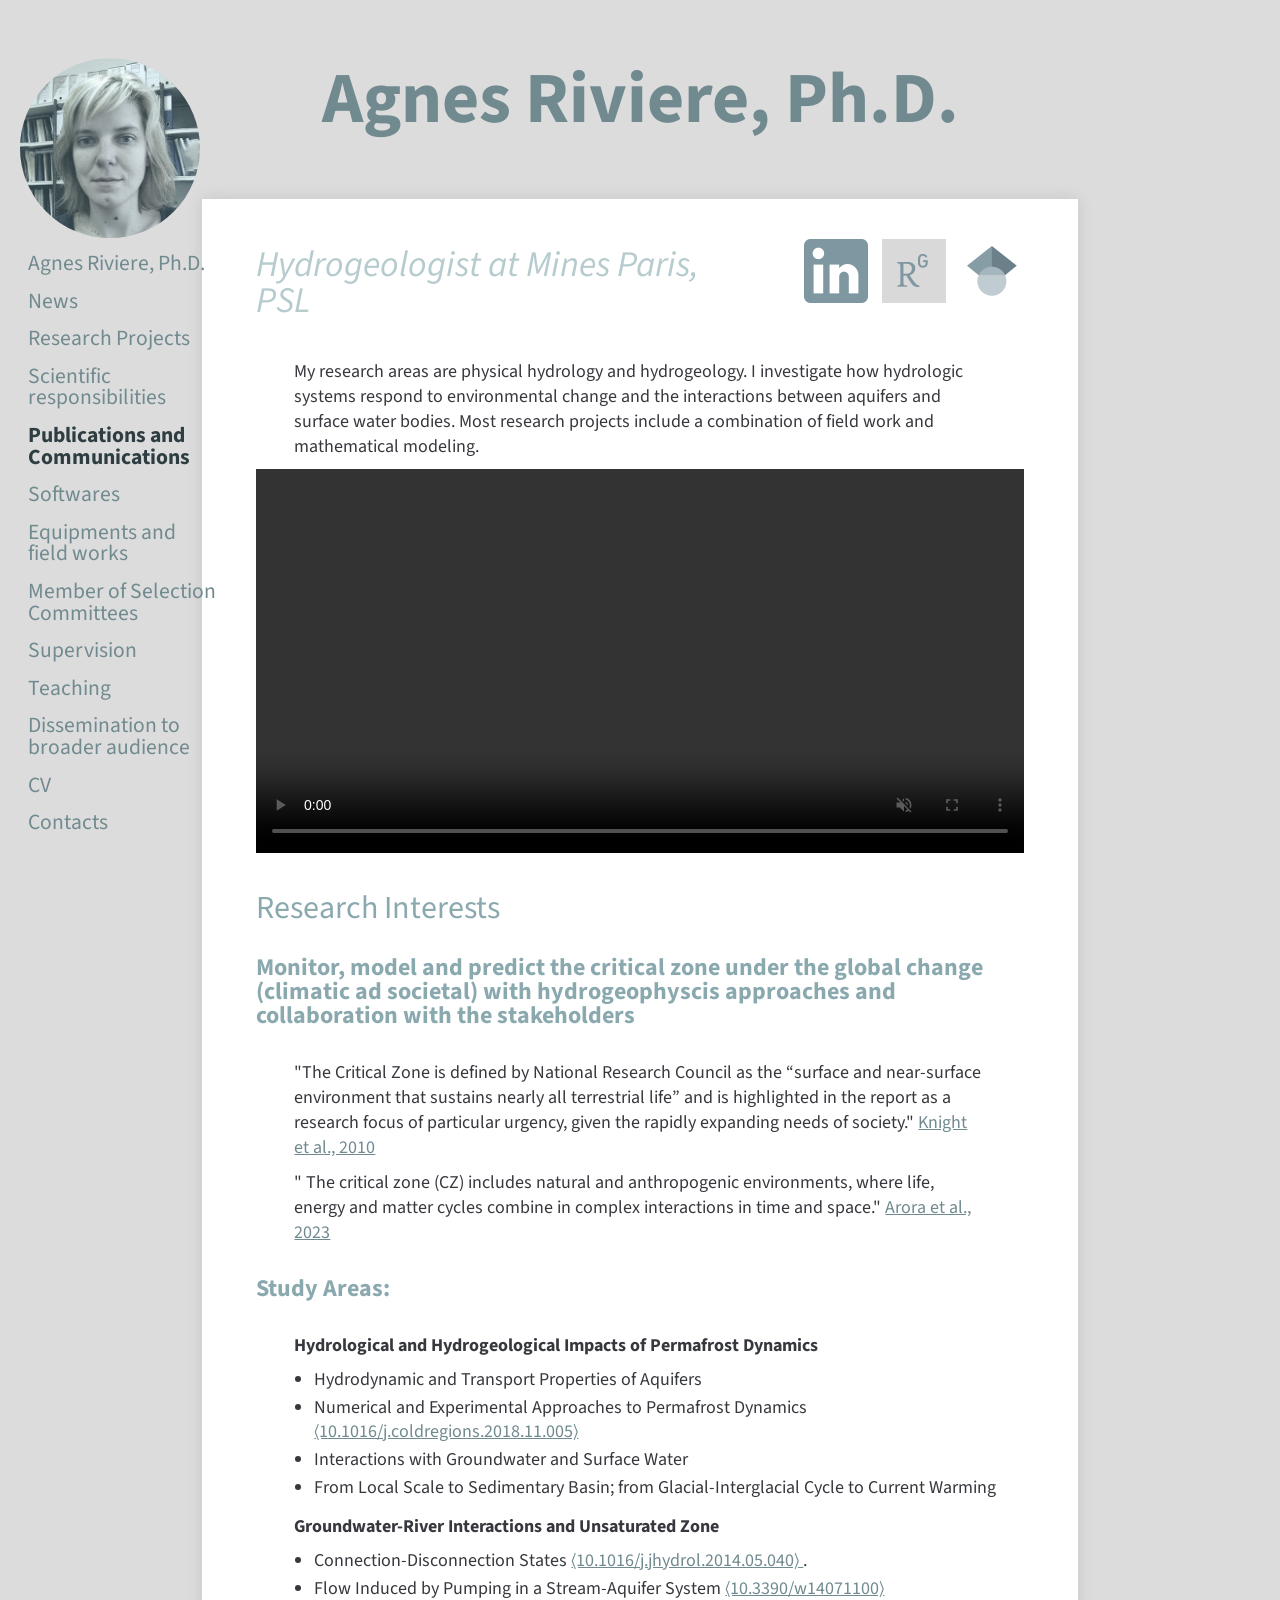
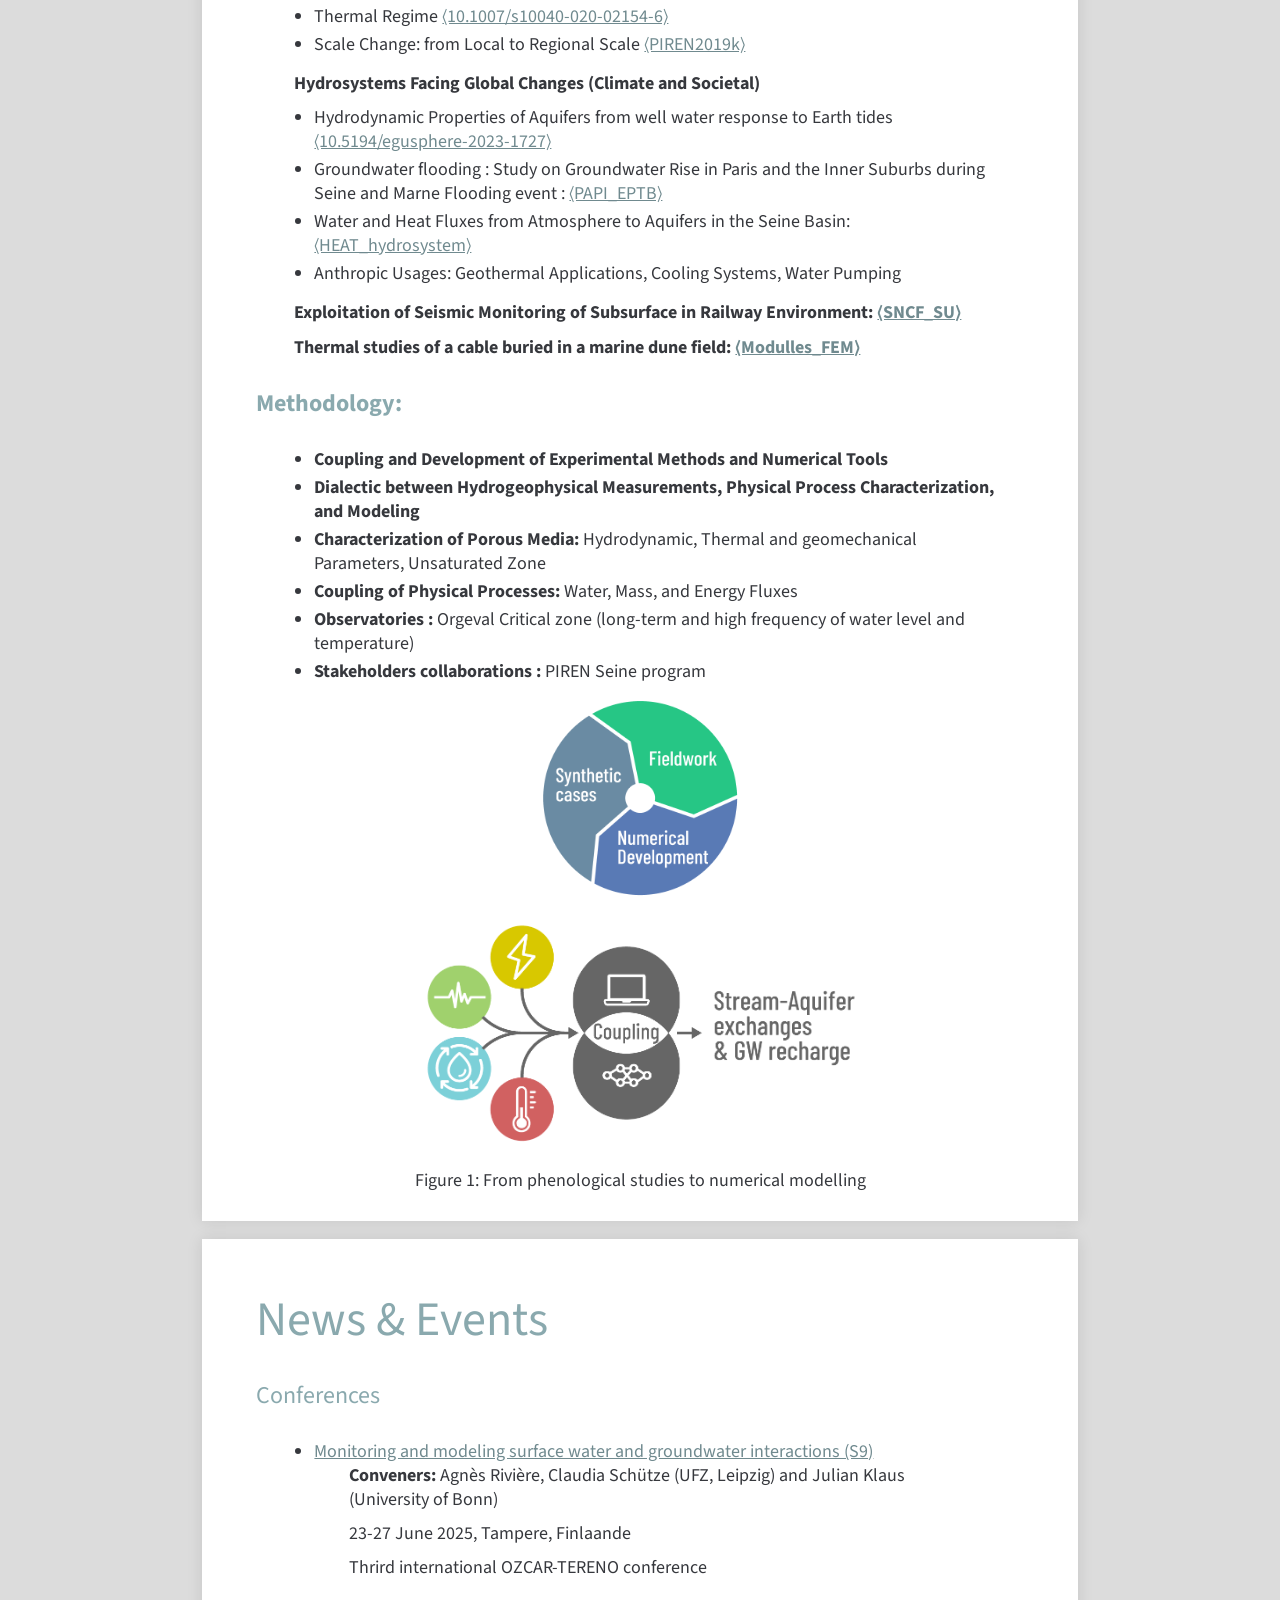
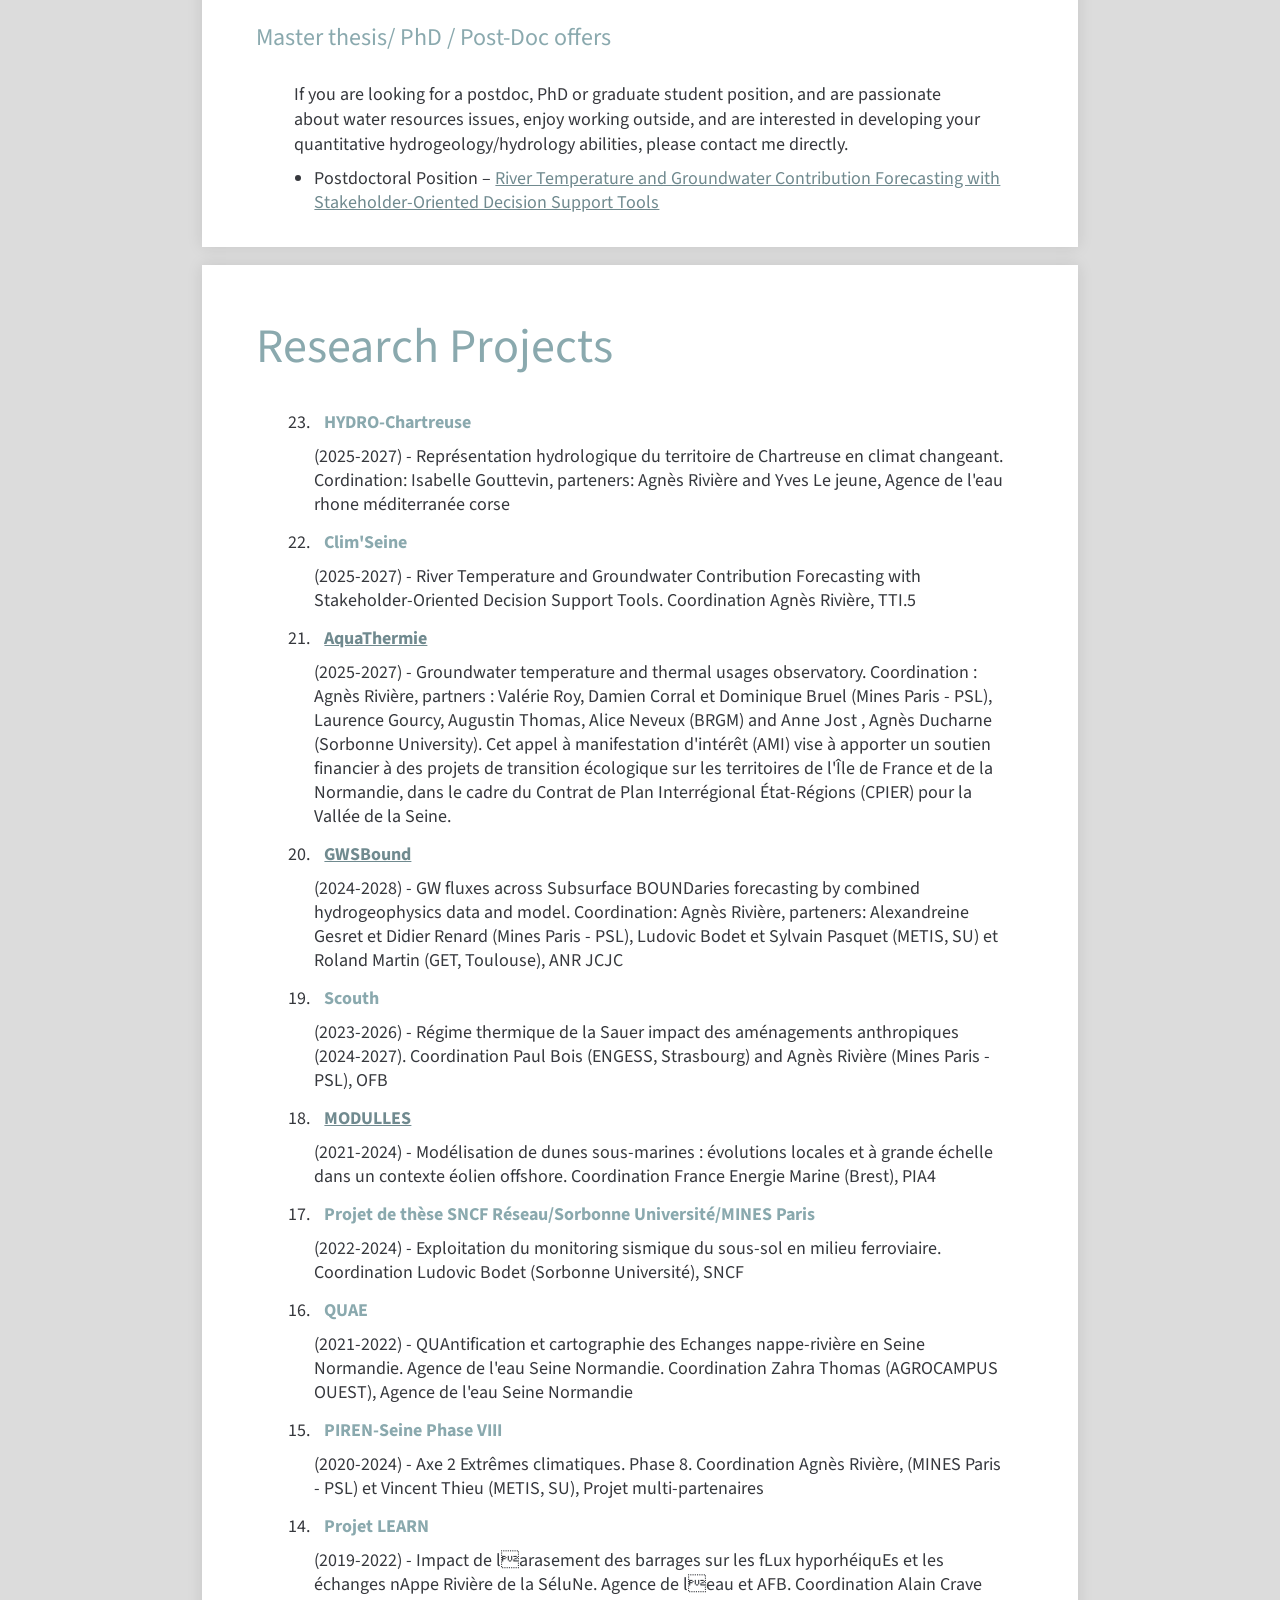
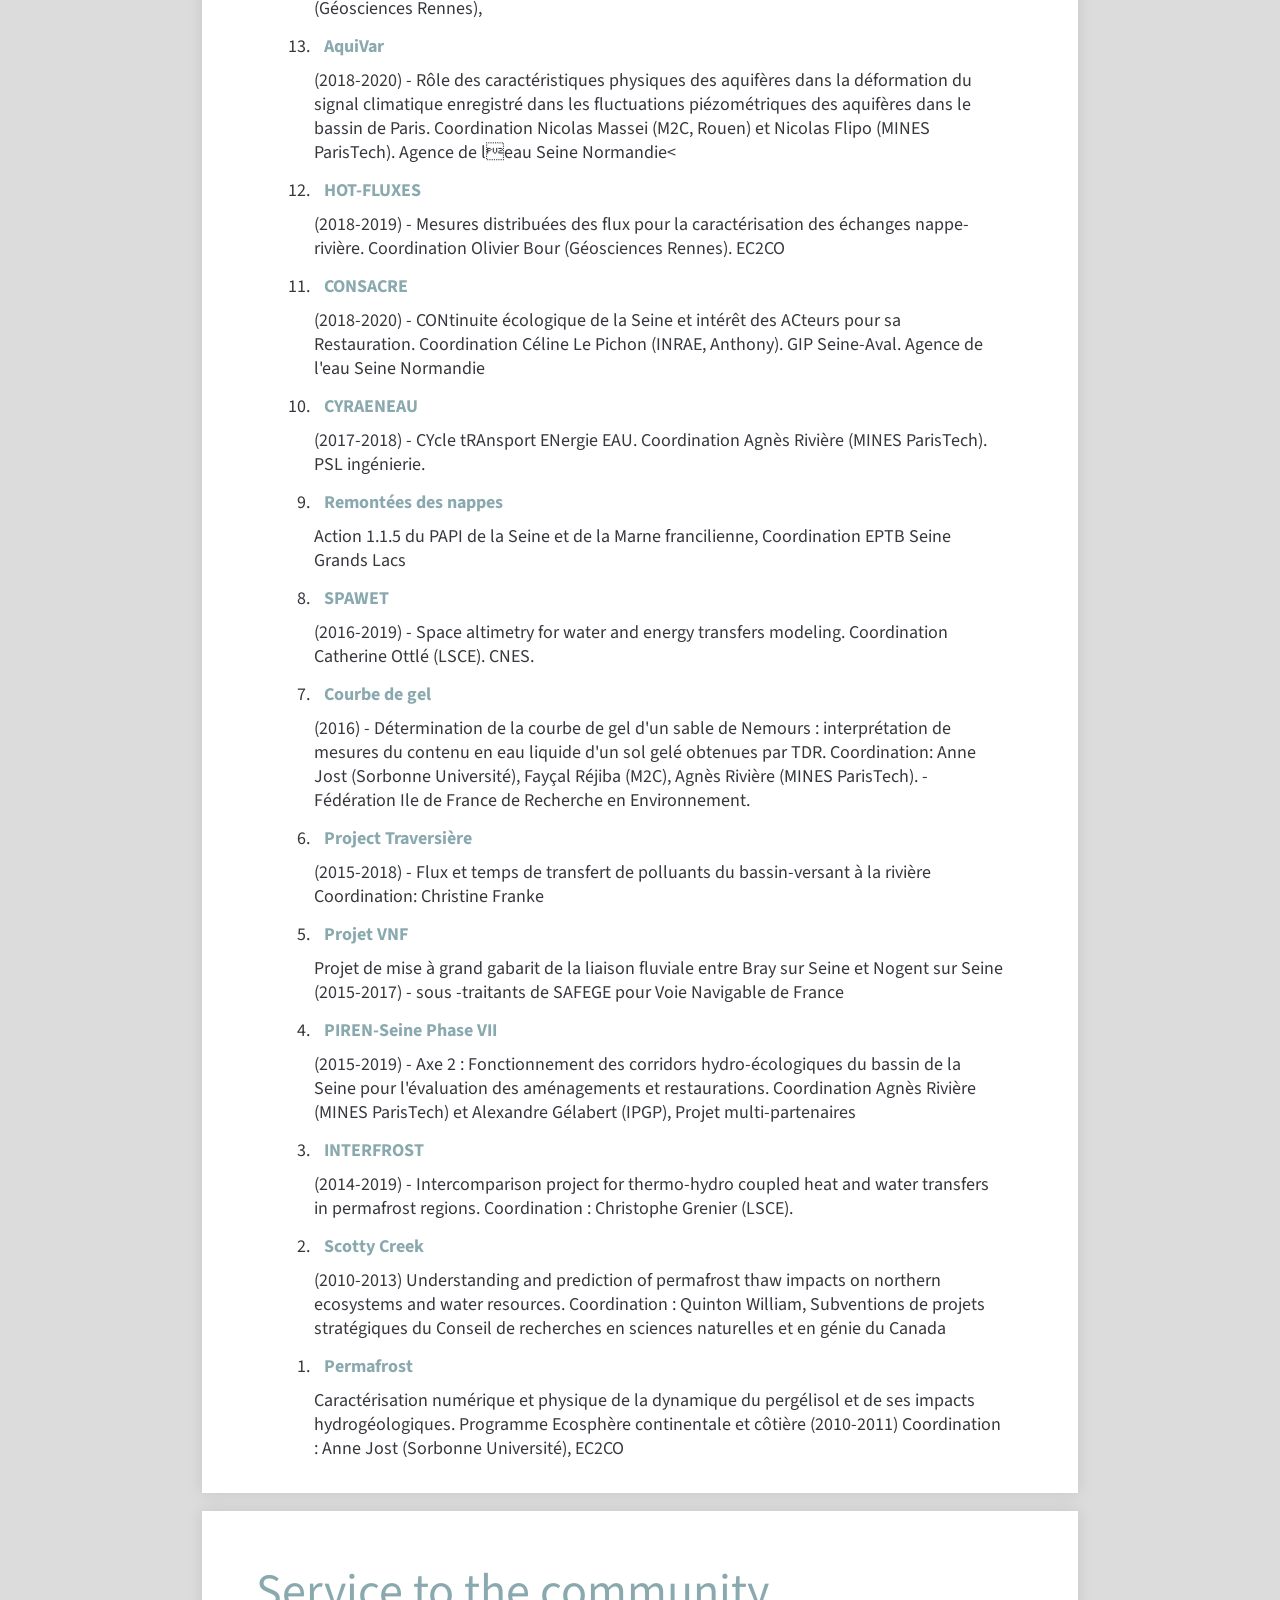
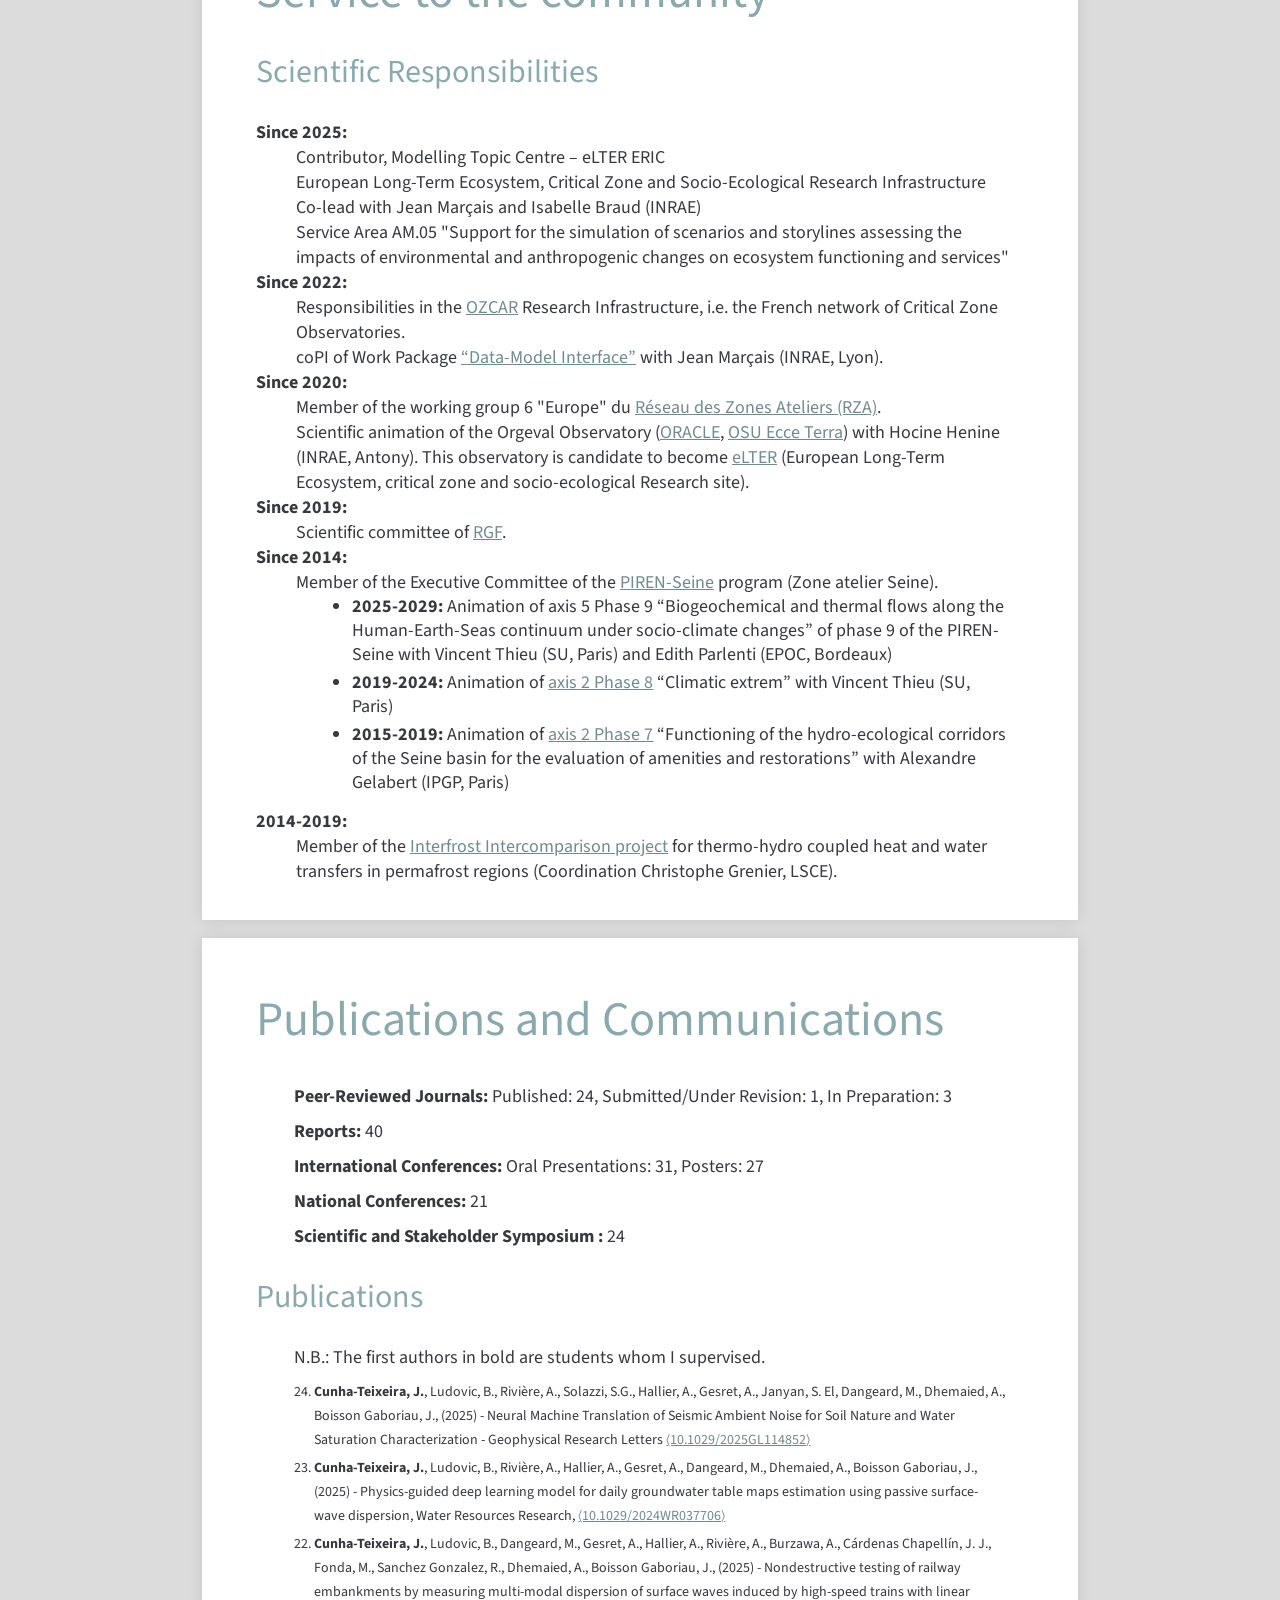
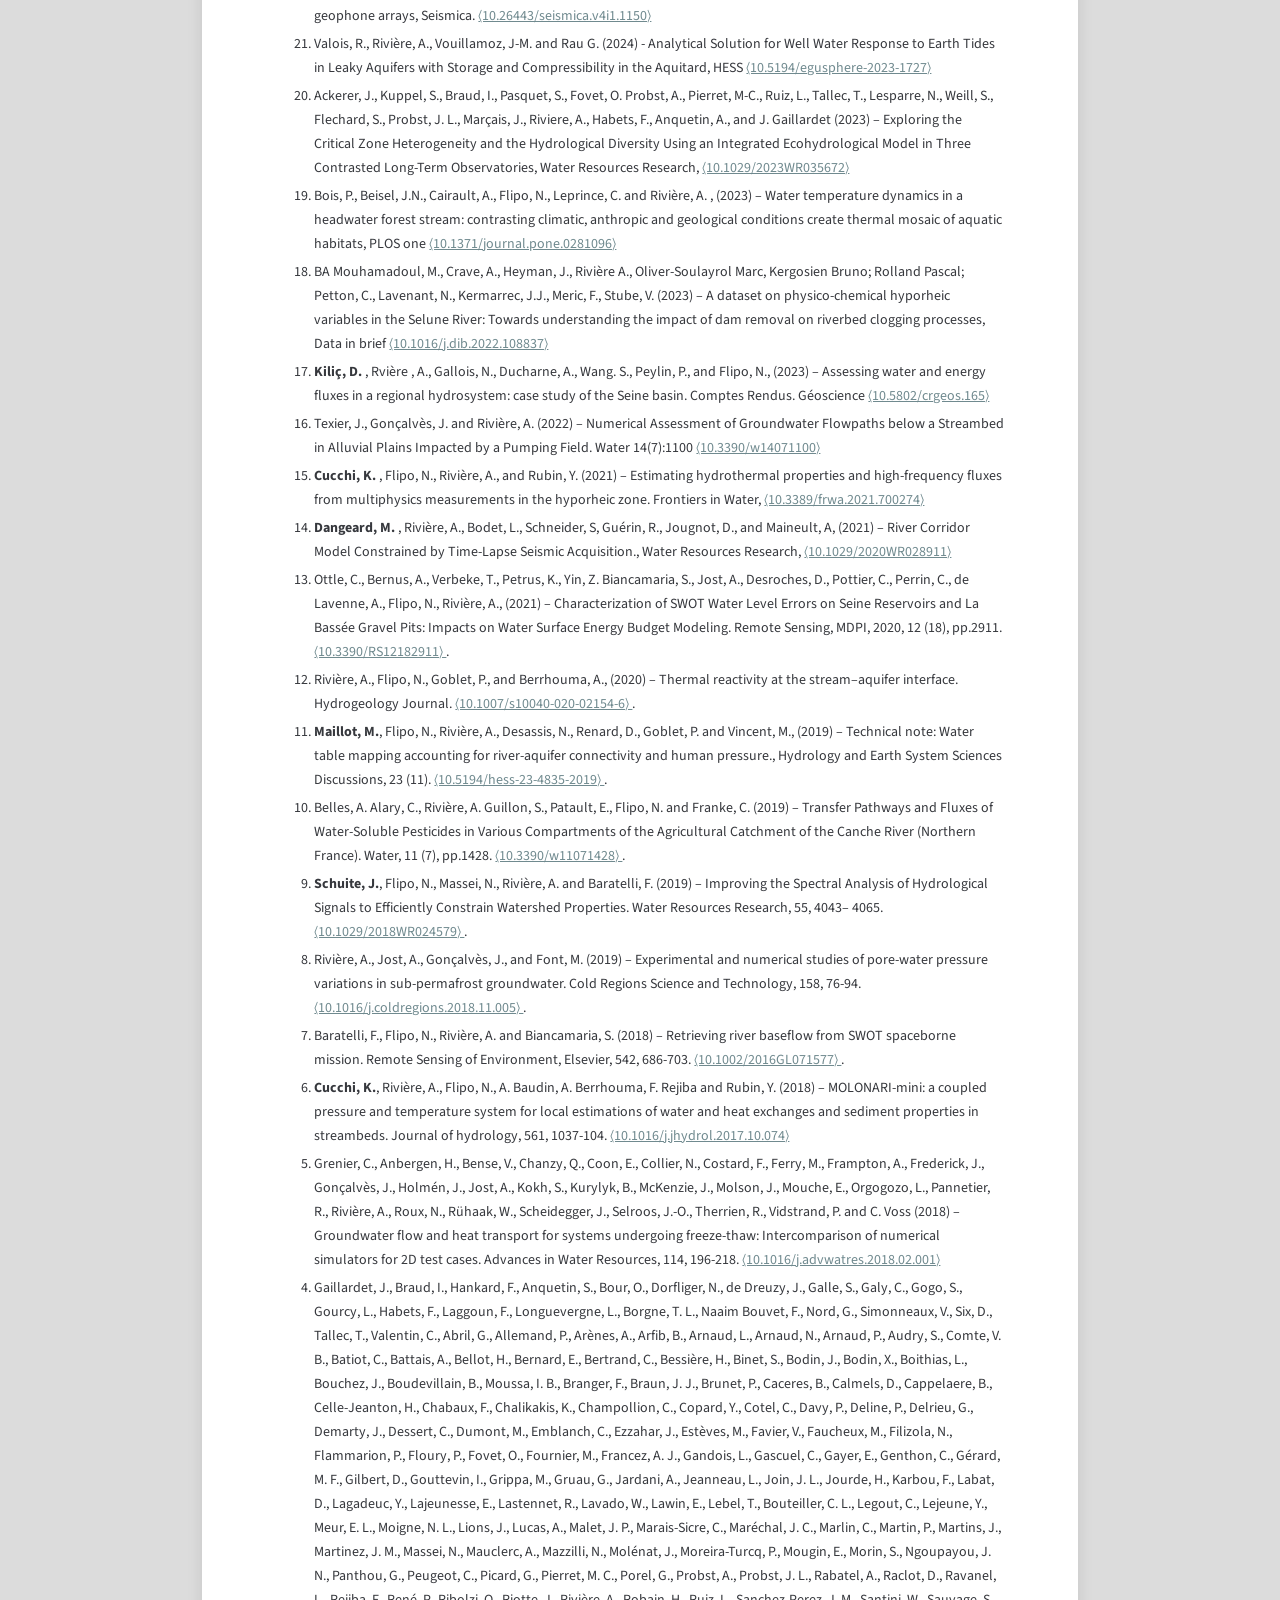
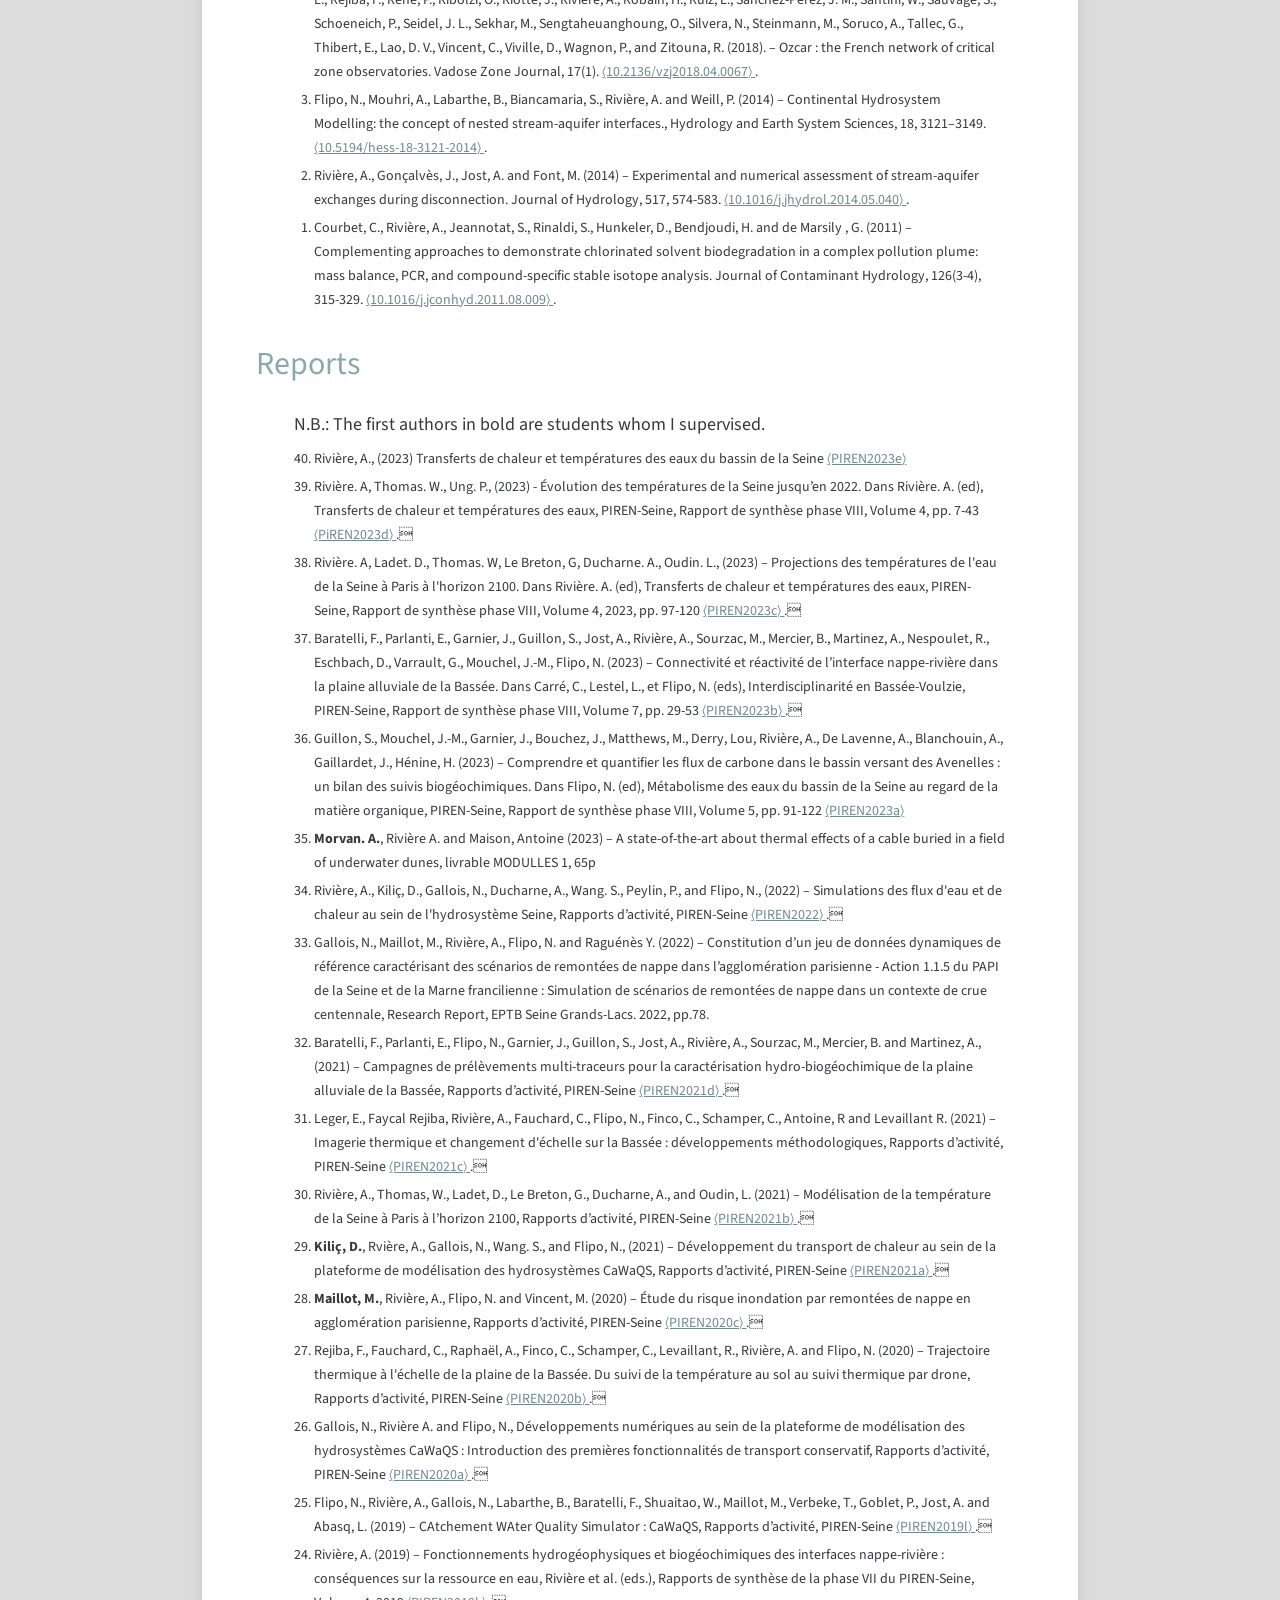
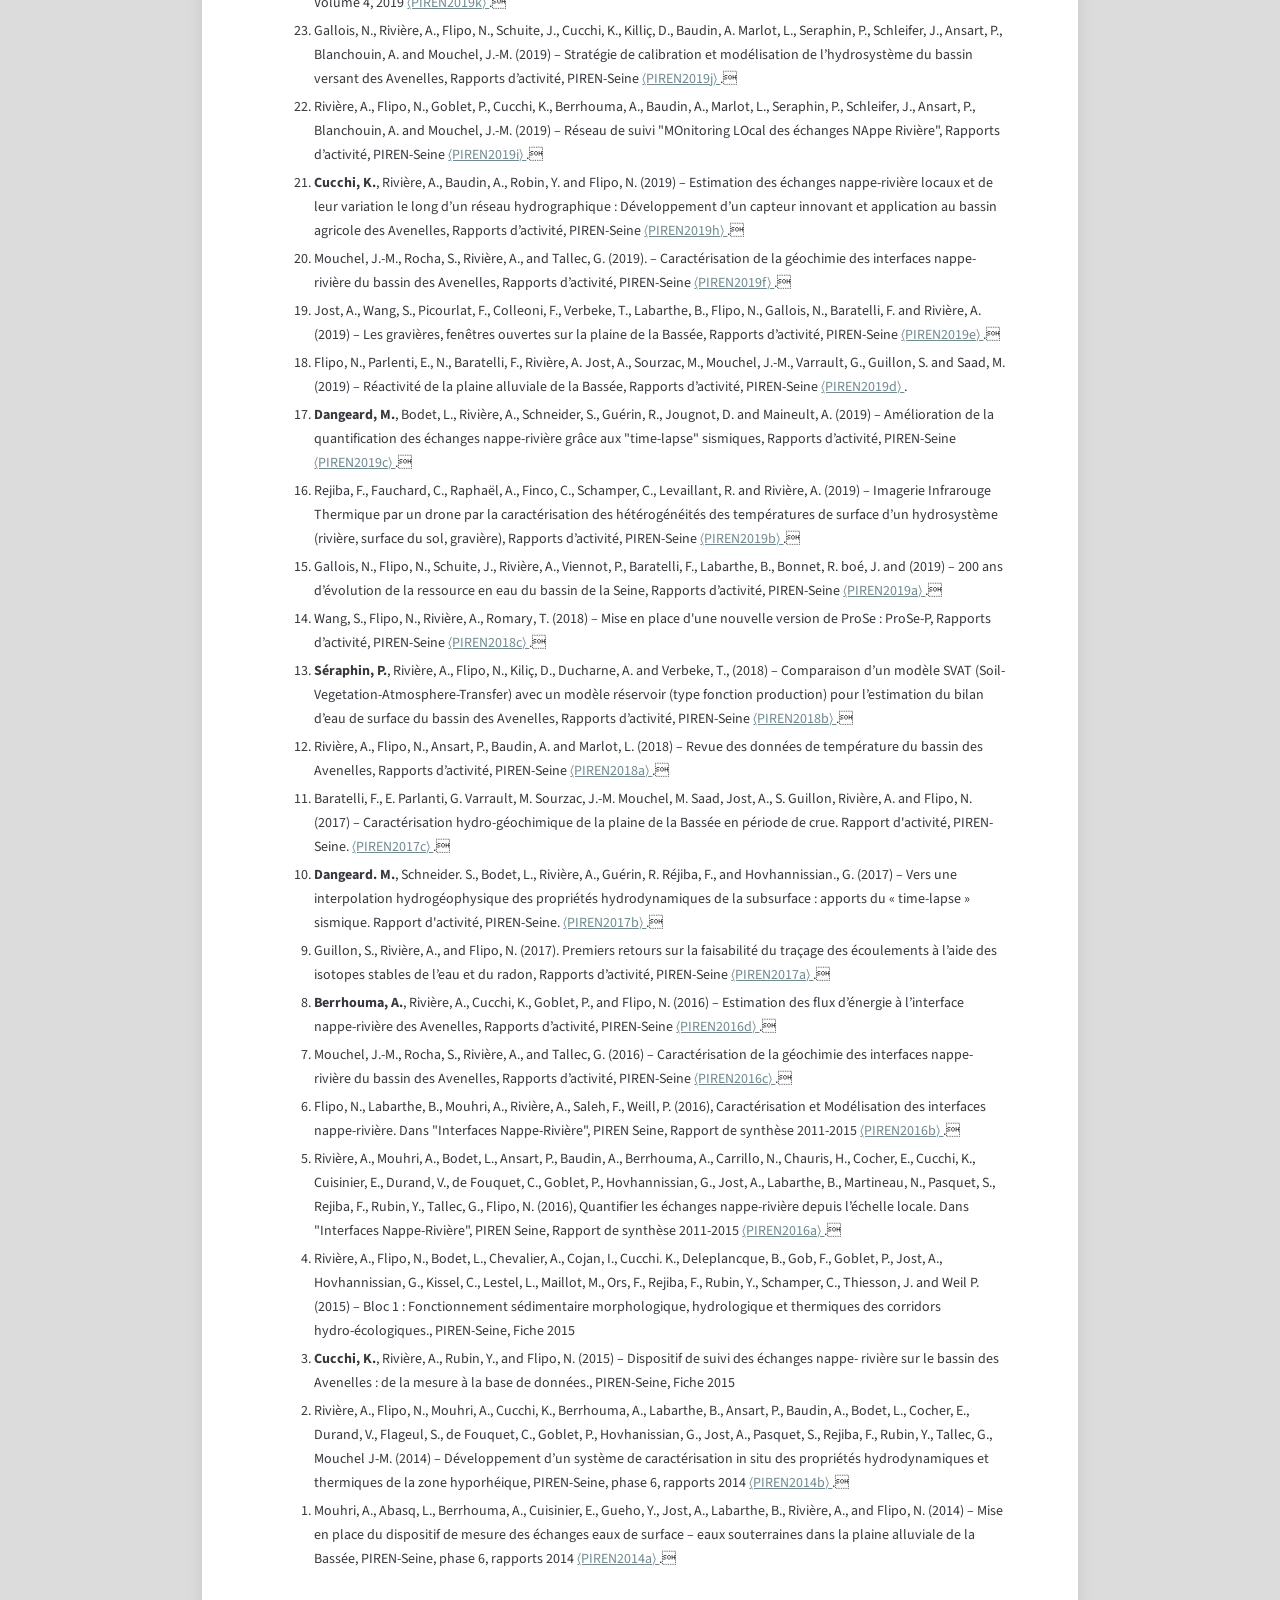
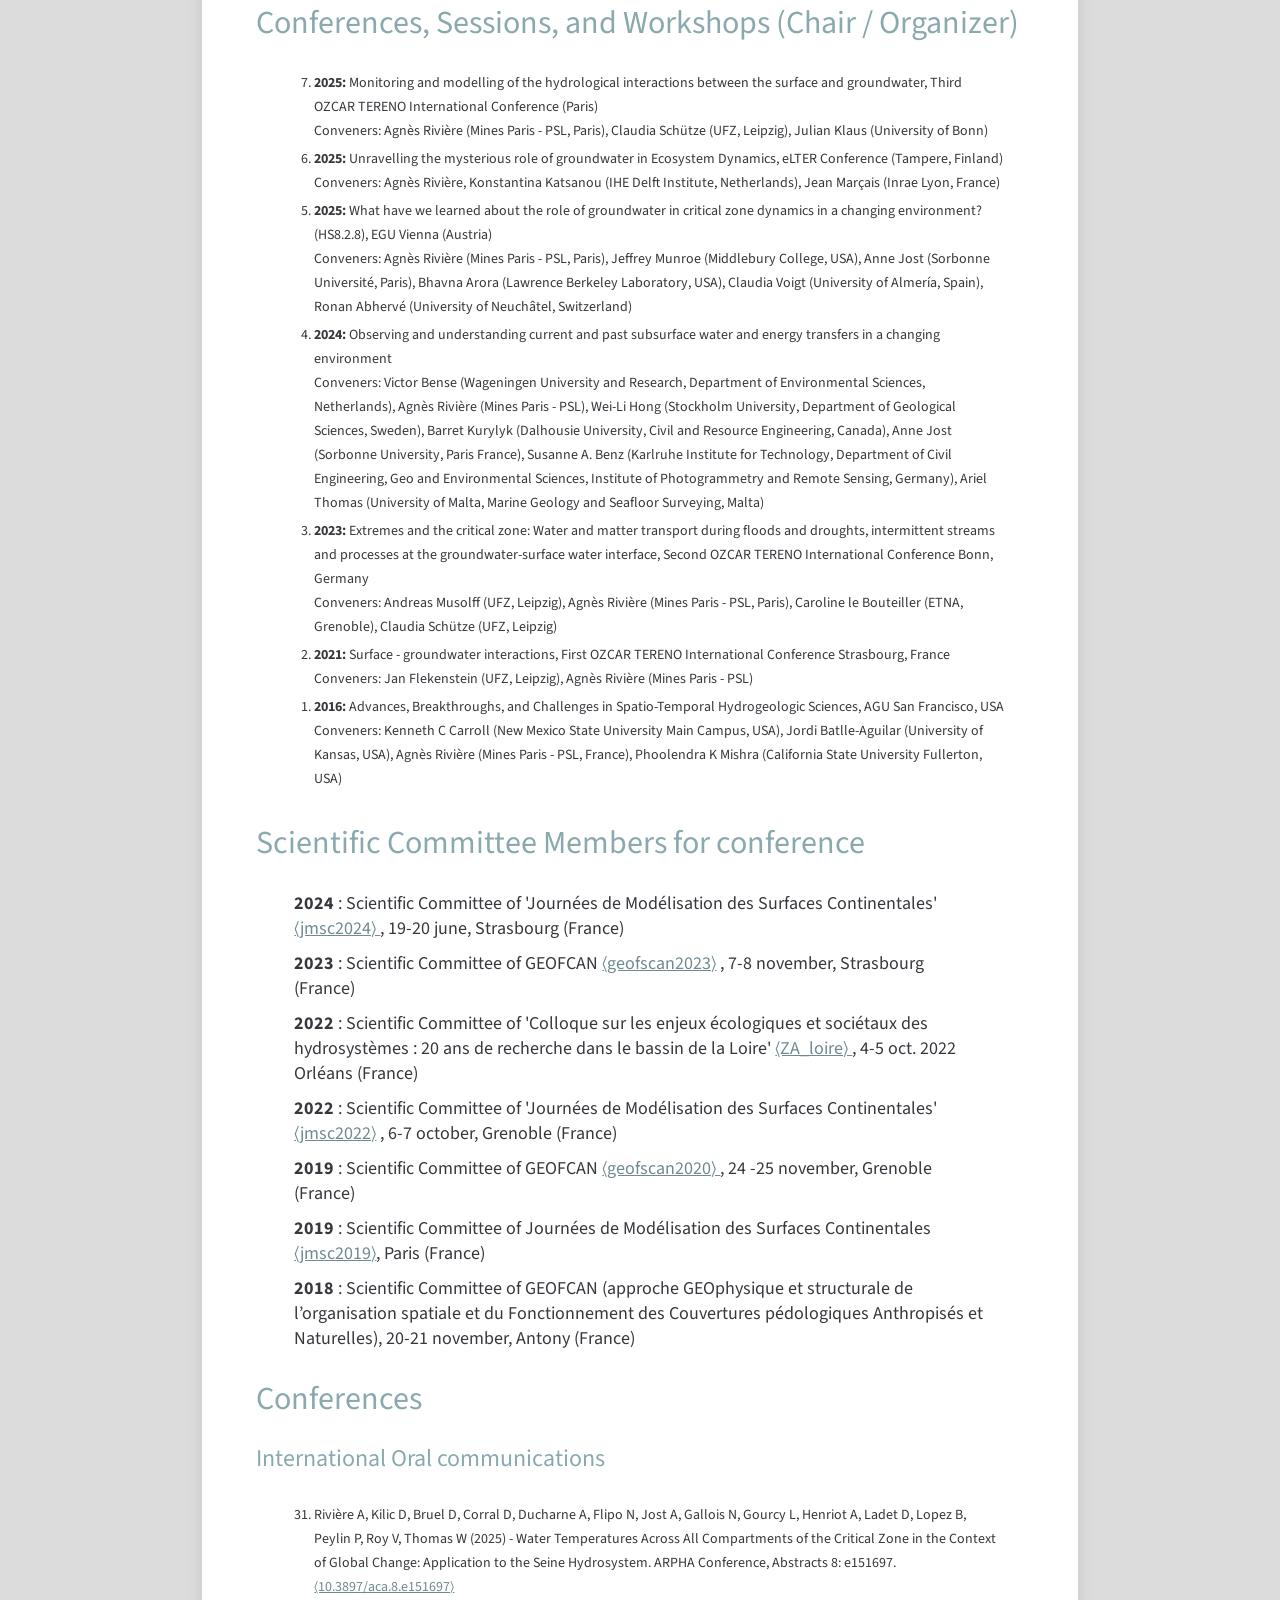
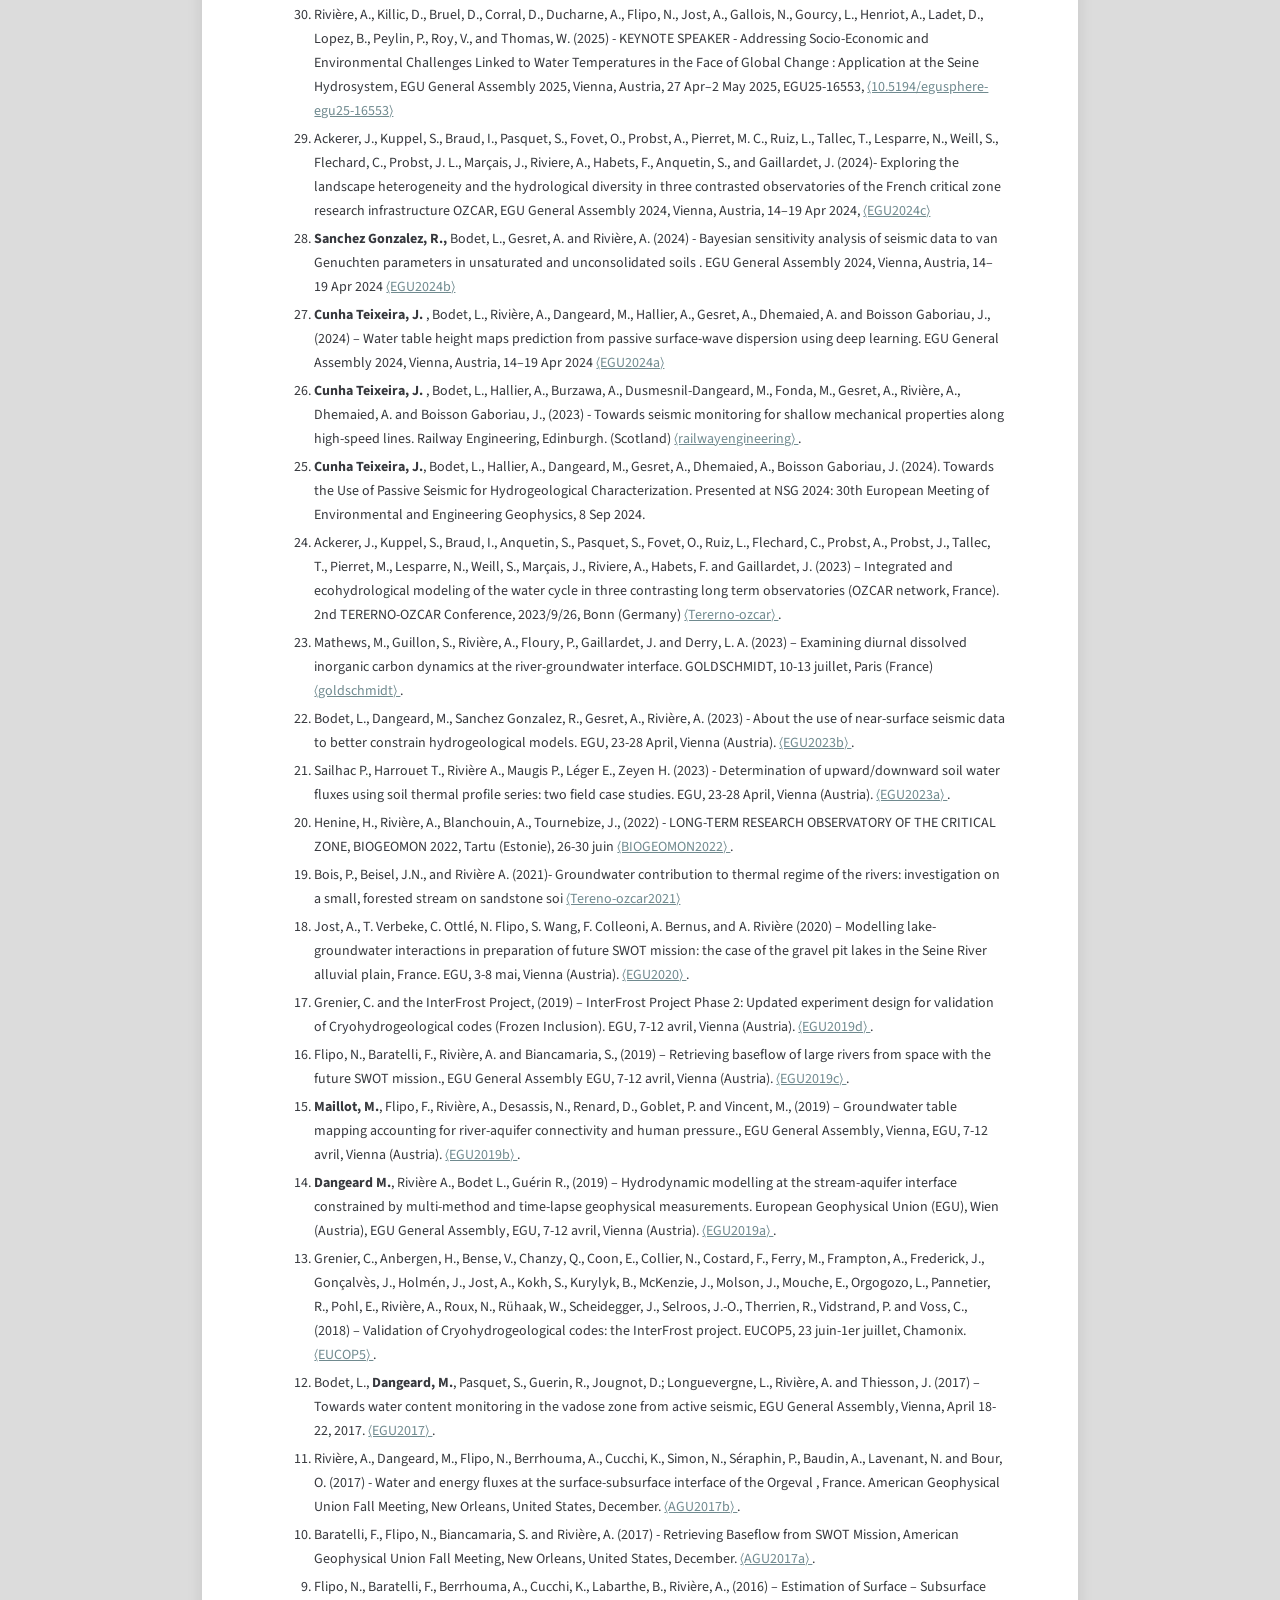
==== index.html @ 4110be93 "update conf + poster" ====
<!DOCTYPE html>
<html lang="fr" xmlns="http://www.w3.org/1999/html"><head>
    <meta charset="UTF-8">
    <meta name="viewport" content="width=device-width, initial-scale=1">
    <meta name="description" content="Agnes Riviere, Ph.D. in Hydrology and hydrogeophysics in critial zone">
    <meta name="robots" content="index,follow">
    <link rel="canonical" href="https://agnes-riviere.github.io/" />
    <title>Agnès Riviere, PhD. Hydrogeologist - Personal Website.</title>

    <link rel="stylesheet" href="styles.css">
</head>
<body>
    <div class="page">

        <div class="container">
        
            <div class="menu_icon">
                <a href="#">
                    <svg height="32px" version="1.1" viewBox="0 0 32 32" width="32px" xml:space="preserve">
                        <path d="M4,10h24c1.104,0,2-0.896,2-2s-0.896-2-2-2H4C2.896,6,2,6.896,2,8S2.896,10,4,10z M28,14H4c-1.104,0-2,0.896-2,2  s0.896,2,2,2h24c1.104,0,2-0.896,2-2S29.104,14,28,14z M28,22H4c-1.104,0-2,0.896-2,2s0.896,2,2,2h24c1.104,0,2-0.896,2-2  S29.104,22,28,22z" style="fill:#708a8f;" />
                    </svg>
                </a>
            </div>
            <script>
                document.addEventListener('DOMContentLoaded', function() {
                    var menuIcon = document.querySelector('.menu_icon');
                    var navbar = document.querySelector('.navbar');
                
                    // Add event listener to menu icon
                    menuIcon.addEventListener('click', function() {
                        navbar.classList.toggle('activenav');
                    });
                
                    // Add event listener to navbar links
                    var navLinks = document.querySelectorAll('.navbar a');
                    navLinks.forEach(function(link) {
                        link.addEventListener('click', function() {
                            if (navbar.classList.contains('activenav')) {
                                navbar.classList.remove('activenav');
                            }
                        });
                    });
                });
            </script>
            
            <nav class="navbar" id="navbar">

                <div class="profilpic">
                    <img src="img/Agnes.jpg" alt="Photo Agnes Riviere">
                </div>
                <a href="#section1">Agnes Riviere, Ph.D. </a>
                <a href="#section2">News</a>
                <a href="#section3">Research Projects</a>
                <a href="#section7">Scientific responsibilities </a>
                <a href="#section4">Publications and Communications</a>
                <a href="#section5">Softwares</a>
                <a href="#section6">Equipments and field works </a>
                <a href="#section8">Member of Selection Committees</a>
                <a href="#section9">Supervision </a>
                <a href="#section10">Teaching </a>
                <a href="#section11">Dissemination to broader audience</a>
                <a href="#section12">CV</a>
                <a href="#contacts">Contacts</a>
            </nav>
        <script>
            /*window.onscroll = function() { // Hide navbar
                var navbar = document.getElementById('navbar');
                if (document.body.scrollTop > 2 || document.documentElement.scrollTop > 2) {
                    navbar.style.left = '0';
                } else {
                    navbar.style.left = '-220px';
                }
            };*/

            window.addEventListener('scroll', function() {
                var sections = document.querySelectorAll('section');
                var navLinks = document.querySelectorAll('nav a');
            
                sections.forEach(function(section, index) {
                    var top = section.offsetTop - 100; // Adjusted offset to trigger class change
            
                    if (window.scrollY >= top) {
                        navLinks.forEach(function(link) {
                            link.classList.remove('active');
                        });
                        navLinks[index].classList.add('active');
                    }
                });
            });
        </script>

        <header>
            <h1><a href="https://agnes-riviere.github.io/">Agnes Riviere, Ph.D.</a></h1>
        </header>

            <section id="section1">
                <h2 class="intro_param">Hydrogeologist at Mines Paris, PSL</h2>
                <div class="socials_block">
                    <a href="https://www.linkedin.com/in/agnes-riviere-48676363/"><img src="img/LI.png"></a>
                    <a href="https://www.researchgate.net/profile/Agnes-Riviere"><img src="img/RG.png"></a>
                    <a href="https://scholar.google.fr/citations?user=jmWmIW4AAAAJ"><img src="img/GS.png"></a>
                </div>

             <p>My research areas are physical hydrology and hydrogeology. I investigate how hydrologic systems respond to environmental change and the interactions between aquifers and surface water bodies. Most research projects include a combination of field work and mathematical modeling.</p>
                
             <div class="vidfullframe">
                <video controls="nocontrols" autoplay loop muted name="Agnes Riviere on Orgeval Field Video, 2024">
                    <source src="img/AgnesRiviere-Orgeval2024-st.mp4" type="video/mp4">
                    Your browser does not support the video tag.
                </video>
            </div>


                <h3>Research Interests  </h3>

      <h4> <strong> Monitor, model and predict the critical zone under the global change (climatic ad societal) with hydrogeophyscis approaches and collaboration with the stakeholders</strong> </h4>


                <p>"The Critical Zone is defined by National Research Council as the “surface and near-surface environment that sustains nearly all terrestrial life” and is highlighted in the report as a research focus of particular urgency, given the rapidly expanding needs of society."
                    <a href="https://agupubs.onlinelibrary.wiley.com/doi/full/10.1029/2007RG000242">Knight et al., 2010</a> </p>
                <p>" The critical zone (CZ) includes natural and anthropogenic environments, where life, energy and matter cycles combine in complex interactions in time and space."
                    <a href="https://www-sciencedirect-com.minesparis-psl.idm.oclc.org/science/article/pii/S0022169423001907">Arora et al., 2023</a> </p>




                <h4> <strong>Study Areas:</strong> </h4>
                <p> <b>Hydrological and Hydrogeological Impacts of Permafrost Dynamics</b> </p>
                        <ul>
                            <li>Hydrodynamic and Transport Properties of Aquifers</li>
                            <li>Numerical and Experimental Approaches to Permafrost Dynamics <a href="https://www.sciencedirect.com/science/article/abs/pii/S0165232X18300715?via%3Dihub"> ⟨10.1016/j.coldregions.2018.11.005⟩ </a></li>
                            <li>Interactions with Groundwater and Surface Water</li>
                            <li>From Local Scale to Sedimentary Basin; from Glacial-Interglacial Cycle to Current Warming</li>
                        </ul>
                <p> <b>Groundwater-River Interactions and Unsaturated Zone</b> </p>
                        <ul>
                            <li>Connection-Disconnection States <a href="https://www.sciencedirect.com/science/article/pii/S0022169414004041"> ⟨10.1016/j.jhydrol.2014.05.040⟩ </a>.</li>
                            <li>Flow Induced by Pumping in a Stream-Aquifer System  <a href=" https://www.mdpi.com/2073-4441/14/7/1100"> ⟨10.3390/w14071100⟩ </a></li>
                            <li>Thermal Regime      <a href="https://doi.org/10.1007/s10040-020-02154-6"> ⟨10.1007/s10040-020-02154-6⟩ </a> </li>
                            <li>Scale Change: from Local to Regional Scale <a href="https://doi.org/10.26047/PIREN.rapp.ann.2019.vol5"> ⟨PIREN2019k⟩ </a> </li>
                        </ul>
                <p> <b>Hydrosystems Facing Global Changes (Climate and Societal)</b> </p>
                        <ul>
                            <li> Hydrodynamic Properties of Aquifers from  well water response to Earth tides <a href="https://egusphere.copernicus.org/preprints/2023/egusphere-2023-1727/"> ⟨10.5194/egusphere-2023-1727⟩</a> </li>
                            <li>Groundwater flooding : Study on Groundwater Rise in Paris and the Inner Suburbs during Seine and Marne Flooding event :  <a href="http://www.theses.fr/2019PSLEM057"> ⟨PAPI_EPTB⟩</a> </li>
                            <li>Water and Heat Fluxes from Atmosphere to Aquifers in the Seine Basin:  <a href="https://www.theses.fr/272277355"> ⟨HEAT_hydrosystem⟩</a>  </li>
                            <li> Anthropic Usages: Geothermal Applications, Cooling Systems, Water Pumping </li>
                        </ul>
                <p> <b>Exploitation of Seismic Monitoring of Subsurface in Railway Environment:   <a href="https://www.metis.upmc.fr/fr/node/753"> ⟨SNCF_SU⟩</a></b> </p>
                    <p> <b>Thermal studies of a cable buried in a marine dune field:           <a href="https://www.france-energies-marines.org/en/projects/modulles/"> ⟨Modulles_FEM⟩</a>  </b> </p>

                <h4> <strong>Methodology:</strong> </h4>
                <ul>
                    <li><strong> Coupling and Development of Experimental Methods and Numerical Tools </strong> </li>
                    <li> <strong>Dialectic between Hydrogeophysical Measurements, Physical Process Characterization, and Modeling </strong></li>
                    <li> <strong>Characterization of Porous Media:  </strong>  Hydrodynamic, Thermal and geomechanical Parameters, Unsaturated Zone</li>
                    <li> <strong>Coupling of Physical Processes: </strong>   Water, Mass, and Energy Fluxes</li>
                    <li> <strong>Observatories :  </strong> Orgeval Critical zone (long-term and high frequency of water level and temperature)</li>
                    <li><strong>Stakeholders collaborations :  </strong> PIREN Seine program</li>

                </ul>

<div class="figure_center">
    <img class="figure_center" style="width: 200px;" src="img/figures/diagrame_methodo_en.png" alt="GWSBound_metho" >

    <img class="figure_center" style="width:450px;" src="img/figures/MethodoMix-3.png" alt="GWSBound_methoMix" >


                    <p> Figure 1: From phenological studies to numerical modelling </p>
</div>

            </section>

            <section id="section2">
                <h2>News & Events</h2>
                <h4>Conferences</h4>
                <ul>

                    <li> <a href="https://ozcartereno2025.sciencesconf.org/resource/page/id/6"> Monitoring and modeling surface water and groundwater interactions (S9) </a>
                        <p> <b> Conveners: </b> Agnès Rivière, Claudia Schütze (UFZ, Leipzig) and Julian Klaus (University of Bonn) </p>
                        <p> 23-27 June 2025, Tampere, Finlaande </p>
                        <p> Thrird international OZCAR-TERENO conference </p>  </li>
                </ul>

            <h4>Master thesis/ PhD / Post-Doc offers</h4>
            <p> If you are looking for a postdoc, PhD or graduate student position, and are passionate about water resources issues, enjoy working outside, and are interested in developing your quantitative hydrogeology/hydrology abilities, please contact me directly.</p>
            <ul>
                <li>
                    Postdoctoral Position –
                    <a href="https://cloud.minesparis.psl.eu/index.php/s/UWfGLYrL8OMwsK6">
                        River Temperature and Groundwater Contribution Forecasting with Stakeholder-Oriented Decision Support Tools
                    </a>
                </li>

            </ul>
            </section>

                <section id="section3">
                <h2>Research Projects</h2>
                <ol reversed>
                    <li> <h5> HYDRO-Chartreuse </h5> (2025-2027) - Représentation hydrologique du territoire de Chartreuse en climat changeant. Cordination: Isabelle Gouttevin, parteners: Agnès Rivière and Yves Le jeune, Agence de l'eau rhone méditerranée corse  </li>
                    <li>  <h5> Clim'Seine </h5> (2025-2027) - River Temperature and Groundwater Contribution Forecasting with Stakeholder-Oriented Decision Support Tools. Coordination Agnès Rivière, TTI.5 </li>
                    <li> <h5> <a href="https://agirpourlatransition.ademe.fr/entreprises/aides-financieres/20231003/transition-ecologique-valorisation-economique-cpier-vallee-seine">AquaThermie</a>
                    </h5>(2025-2027) - Groundwater temperature and thermal usages observatory. Coordination : Agnès Rivière, partners : Valérie Roy, Damien Corral et Dominique Bruel (Mines Paris - PSL), Laurence Gourcy, Augustin Thomas, Alice Neveux (BRGM) and Anne Jost , Agnès Ducharne (Sorbonne University). Cet appel à manifestation d'intérêt (AMI) vise à apporter un soutien financier à des projets de transition écologique sur les territoires de l'Île de France et de la Normandie, dans le cadre du Contrat de Plan Interrégional État-Régions (CPIER) pour la Vallée de la Seine.</li>
                    <li>  <h5> <a href="https://agnes-riviere.github.io/GWSBound/"> GWSBound </a> </h5> (2024-2028) - GW fluxes across Subsurface BOUNDaries forecasting by combined
                        hydrogeophysics data and model. Coordination: Agnès Rivière, parteners:  Alexandreine Gesret et Didier Renard (Mines Paris - PSL),  Ludovic Bodet et Sylvain Pasquet (METIS, SU) et Roland Martin (GET, Toulouse), ANR JCJC </li>
                    <li>  <h5> Scouth </h5> (2023-2026) - Régime thermique de la Sauer impact des aménagements anthropiques (2024-2027). Coordination Paul
                        Bois (ENGESS, Strasbourg) and Agnès Rivière (Mines Paris -PSL), OFB</li>
                    <li> <h5> <a href="https://www.france-energies-marines.org/wp-content/uploads/2023/04/230420-fiche-projet-MODULLES-EN.pdf">  MODULLES</a> </h5> (2021-2024) - Modélisation de dunes sous-marines : évolutions locales et à grande échelle
                        dans un contexte éolien offshore. Coordination France Energie Marine (Brest), PIA4</li>
                    <li>  <h5> Projet de thèse SNCF Réseau/Sorbonne Université/MINES Paris  </h5>  (2022-2024) - Exploitation du
                        monitoring sismique du sous-sol en milieu ferroviaire. Coordination Ludovic
                        Bodet (Sorbonne Université), SNCF</li>
                    <li> <h5> QUAE </h5>  (2021-2022)  - QUAntification et cartographie des Echanges nappe-rivière en Seine Normandie.
                        Agence de l'eau Seine Normandie. Coordination Zahra Thomas (AGROCAMPUS OUEST), Agence de l'eau Seine Normandie</li>
                    <li> <h5> PIREN-Seine Phase VIII </h5> (2020-2024) - Axe 2 Extrêmes climatiques. Phase 8. Coordination Agnès
                        Rivière, (MINES Paris - PSL) et Vincent Thieu (METIS, SU), Projet multi-partenaires</li>
                    <li> <h5> Projet LEARN </h5> (2019-2022) - Impact de larasement des barrages sur les fLux hyporhéiquEs et
                        les échanges nAppe Rivière de la SéluNe. Agence de leau et AFB. Coordination
                        Alain Crave (Géosciences Rennes),</li>
                    <li>  <h5> AquiVar </h5> (2018-2020) - Rôle des caractéristiques physiques des aquifères dans la
                        déformation du signal climatique enregistré dans les fluctuations
                        piézométriques des aquifères dans le bassin de Paris. Coordination Nicolas
                        Massei (M2C, Rouen) et Nicolas Flipo (MINES ParisTech). Agence de leau Seine
                        Normandie<</li>
                    <li> <h5> HOT-FLUXES </h5>  (2018-2019) - Mesures distribuées des flux pour la caractérisation des
                        échanges nappe-rivière. Coordination Olivier Bour (Géosciences Rennes).
                        EC2CO</li>
                    <li> <h5>  CONSACRE </h5> (2018-2020) - CONtinuite écologique de la Seine et intérêt des ACteurs pour
                        sa Restauration. Coordination Céline Le Pichon (INRAE, Anthony). GIP
                        Seine-Aval. Agence de l'eau Seine Normandie </li>
                    <li> <h5> CYRAENEAU </h5>  (2017-2018) - CYcle tRAnsport ENergie EAU. Coordination Agnès Rivière (MINES
                        ParisTech). PSL ingénierie.</li>
                    <li> <h5>  Remontées des nappes  </h5> Action 1.1.5 du PAPI de la Seine et de la Marne francilienne, Coordination EPTB Seine Grands Lacs</li>
                    <li> <h5> SPAWET </h5> (2016-2019) - Space altimetry for water and energy transfers modeling. Coordination Catherine Ottlé (LSCE). CNES.</li>
                    <li> <h5> Courbe de gel </h5> (2016) - Détermination de la courbe de gel d'un sable de Nemours : interprétation de mesures du
                        contenu en eau liquide d'un sol gelé obtenues par TDR. Coordination:
                        Anne Jost (Sorbonne Université), Fayçal Réjiba (M2C), Agnès Rivière (MINES
                        ParisTech). - Fédération Ile de France de Recherche en Environnement.</li>
                    <li> <h5> Project Traversière </h5> (2015-2018) -  Flux et temps de transfert de polluants du bassin-versant à la rivière Coordination: Christine Franke
                    <li> <h5> Projet VNF </h5> Projet de mise à grand gabarit de la liaison fluviale entre Bray sur Seine et Nogent
                        sur Seine (2015-2017) - sous -traitants de SAFEGE pour Voie Navigable de France</li>

                    <li> <h5>PIREN-Seine Phase VII </h5> (2015-2019) - Axe 2 : Fonctionnement des corridors hydro-écologiques du
                    bassin de la Seine pour l'évaluation des aménagements et restaurations. Coordination
                        Agnès Rivière (MINES ParisTech) et Alexandre Gélabert (IPGP), Projet  multi-partenaires </li>
                    <li> <h5> INTERFROST  </h5> (2014-2019) - Intercomparison project for
                    thermo-hydro coupled heat and water transfers in permafrost regions.
                    Coordination : Christophe Grenier (LSCE).  </li>
                    <li> <h5> Scotty Creek </h5> (2010-2013)  Understanding and prediction of permafrost thaw impacts on northern ecosystems and water resources. Coordination : Quinton William,   Subventions de projets stratégiques du Conseil de recherches en sciences
                        naturelles et en génie du Canada  </li>
                    <li> <h5> Permafrost</h5> Caractérisation
                        numérique et physique de la dynamique du pergélisol et de ses impacts
                        hydrogéologiques. Programme Ecosphère continentale et côtière (2010-2011)
                        Coordination : Anne Jost (Sorbonne Université), EC2CO</li>
                </ol>


            </section>

            <section id="section7">
                <h2> Service to the community </h2>
                <article>
                <h3> Scientific Responsibilities </h3>

                <dl>
                    <dt><strong>Since 2025:</strong></dt>
                    <dd>
                        Contributor, Modelling Topic Centre – eLTER ERIC<br>
                        European Long-Term Ecosystem, Critical Zone and Socio-Ecological Research Infrastructure<br>
                        Co-lead with Jean Marçais and Isabelle Braud (INRAE) <br>
                        Service Area AM.05 "Support for the simulation of scenarios and storylines assessing the impacts of environmental and anthropogenic changes on ecosystem functioning and services" <br>

                    </dd>

                    <dt><strong>Since 2022:</strong></dt>
                    <dd>
                        Responsibilities in the <a href="https://www.ozcar-ri.org/fr/accueil/" target="_blank" rel="noopener noreferrer">OZCAR</a> Research Infrastructure, i.e. the French network of Critical Zone Observatories.<br>
                        coPI of Work Package <a href="https://www.ozcar-ri.org/fr/wp2-interface-modeles-donnees/" target="_blank" rel="noopener noreferrer">“Data-Model Interface”</a> with Jean Marçais (INRAE, Lyon).
                    </dd>

                    <dt><strong>Since 2020:</strong></dt>
                    <dd>
                        Member of the working group 6 "Europe" du <a href="http://www.za-inee.org/" target="_blank" rel="noopener noreferrer">Réseau des Zones Ateliers (RZA)</a>.<br>
                        Scientific animation of the Orgeval Observatory (<a href="https://gisoracle.inrae.fr/" target="_blank" rel="noopener noreferrer">ORACLE</a>, <a href="http://ecceterra.sorbonne-universite.fr/fr/index.html" target="_blank" rel="noopener noreferrer">OSU Ecce Terra</a>) with Hocine Henine (INRAE, Antony). This observatory is candidate to become <a href="https://elter-projects.org/" target="_blank" rel="noopener noreferrer">eLTER</a> (European Long-Term Ecosystem, critical zone and socio-ecological Research site).
                    </dd>

                    <dt><strong>Since 2019:</strong></dt>
                    <dd>
                        Scientific committee of <a href="https://rgf.brgm.fr/" target="_blank" rel="noopener noreferrer">RGF</a>.
                    </dd>

                    <dt><strong>Since 2014:</strong></dt>
                    <dd>
                        Member of the Executive Committee of the <a href="https://www.piren-seine.fr/" target="_blank" rel="noopener noreferrer">PIREN-Seine</a> program (Zone atelier Seine).
                        <ul>
                            <li><strong>2025-2029:</strong> Animation of axis 5 Phase 9 “Biogeochemical and thermal flows along the Human-Earth-Seas continuum under socio-climate changes” of phase 9 of the PIREN-Seine with Vincent Thieu (SU, Paris) and Edith Parlenti (EPOC, Bordeaux)</li>
                            <li><strong>2019-2024:</strong> Animation of <a href="https://www.piren-seine.fr/piren_seine/phase_8_du_programme" target="_blank" rel="noopener noreferrer">axis 2 Phase 8</a> “Climatic extrem” with Vincent Thieu (SU, Paris)</li>
                            <li><strong>2015-2019:</strong> Animation of <a href="https://www.piren-seine.fr/publications/fiches_4_pages/le_piren_seine_lance_sa_phase_vii" target="_blank" rel="noopener noreferrer">axis 2 Phase 7</a> “Functioning of the hydro-ecological corridors of the Seine basin for the evaluation of amenities and restorations” with Alexandre Gelabert (IPGP, Paris)</li>
                        </ul>
                    </dd>

                    <dt><strong>2014-2019:</strong></dt>
                    <dd>
                        Member of the <a href="https://wiki.lsce.ipsl.fr/interfrost/doku.php" target="_blank" rel="noopener noreferrer">Interfrost Intercomparison project</a> for thermo-hydro coupled heat and water transfers in permafrost regions (Coordination Christophe Grenier, LSCE).
                    </dd>
                </dl>
                </article>
            </section>

            <section id="section4">
                <h2>Publications and Communications</h2>



                <p> <strong> Peer-Reviewed Journals: </strong> Published: 24, Submitted/Under Revision: 1,  In Preparation: 3 </p>
                <p> <strong> Reports:</strong> 40 </p>
                <p> <strong> International Conferences:</strong> Oral Presentations: 31, Posters: 27 </p>
                <p> <strong> National Conferences:</strong> 21 </p>
                <p> <strong>  Scientific and Stakeholder Symposium : </strong>  24 </p>
                <h3>Publications</h3>
                <p> N.B.: The first authors in bold are students whom I supervised. </p>
                <ol class="tightlist" reversed>

                    <li> <b>  Cunha-Teixeira, J.</b>, Ludovic, B., Rivière, A., Solazzi, S.G.,  Hallier, A., Gesret, A.,  Janyan, S. El,  Dangeard, M.,
                        Dhemaied, A., Boisson Gaboriau, J., (2025)  -
                        Neural Machine Translation of Seismic Ambient Noise for Soil Nature and Water Saturation Characterization -
                        Geophysical Research Letters   <a href="https://doi.org/10.1029/2025GL114852"> ⟨10.1029/2025GL114852⟩</a> </li>
                    <li> <b> Cunha-Teixeira, J.</b>, Ludovic, B., Rivière, A., Hallier, A., Gesret, A., Dangeard, M., Dhemaied, A., Boisson Gaboriau, J., (2025)  -
                        Physics‐guided deep learning model for daily groundwater table maps estimation using passive surface‐wave dispersion, Water Resources Research,
                        <a href=" https://doi.org/10.1029/2024WR037706"> ⟨10.1029/2024WR037706⟩</a> </li>
                    <li> <b> Cunha-Teixeira, J.</b>, Ludovic, B., Dangeard, M., Gesret, A., Hallier, A., Rivière, A., Burzawa, A., Cárdenas Chapellín, J. J.,
                        Fonda, M.,  Sanchez Gonzalez, R., Dhemaied, A., Boisson Gaboriau, J., (2025) -
                        Nondestructive testing of railway embankments by measuring multi-modal dispersion of surface waves induced by high-speed trains with linear geophone arrays,
                        Seismica.  <a href="https://seismica.library.mcgill.ca/article/view/1150"> ⟨10.26443/seismica.v4i1.1150⟩</a> </li>
                    <li>Valois, R., Rivière, A., Vouillamoz, J-M. and Rau G. (2024) - Analytical Solution for Well Water
                        Response to Earth Tides in Leaky Aquifers with Storage and Compressibility in
                        the Aquitard, HESS <a href="https://doi.org/10.5194/hess-28-1041-2024"> ⟨10.5194/egusphere-2023-1727⟩</a> </li>
                    <li> Ackerer, J., Kuppel, S., Braud, I., Pasquet, S., Fovet, O. Probst, A., Pierret, M-C., Ruiz, L., Tallec, T., Lesparre, N.,
                        Weill, S., Flechard, S., Probst, J. L., Marçais, J., Riviere, A., Habets, F., Anquetin, A., and J. Gaillardet (2023)
                        – Exploring the Critical Zone Heterogeneity and the Hydrological Diversity Using an Integrated Ecohydrological Model in
                        Three Contrasted Long-Term Observatories, Water Resources Research, <a
                                href="https://agupubs.onlinelibrary.wiley.com/doi/10.1029/2023WR035672"> ⟨10.1029/2023WR035672⟩ </a> </li>
                    <li> Bois, P., Beisel, J.N., Cairault, A., Flipo, N., Leprince, C. and Rivière, A. , (2023) – Water temperature dynamics in a headwater forest stream: contrasting climatic, anthropic and geological conditions create thermal mosaic of aquatic habitats, PLOS one
                        <a href="https://doi.org/10.1371/journal.pone.0281096"> ⟨10.1371/journal.pone.0281096⟩ </a>
                    </li>
                    <li> BA Mouhamadoul, M., Crave, A., Heyman, J., Rivière A., Oliver-Soulayrol Marc, Kergosien Bruno; Rolland Pascal; Petton, C., Lavenant, N., Kermarrec, J.J., Meric, F., Stube, V. (2023) – A dataset on physico-chemical hyporheic variables in the Selune River: Towards understanding the impact of dam removal on riverbed clogging processes, Data in brief
                        <a href=" https://doi.org/10.1016/j.dib.2022.108837"> ⟨10.1016/j.dib.2022.108837⟩ </a></li>
                    <li> <b> Kiliç, D. </b>, Rvière , A., Gallois, N., Ducharne, A., Wang. S., Peylin, P.,  and Flipo, N., (2023) – Assessing water and energy fluxes in a regional hydrosystem: case study of the Seine basin. Comptes Rendus. Géoscience
                    <a href=" https://doi.org/10.5802/crgeos.165"> ⟨10.5802/crgeos.165⟩ </a>
                    </li>
                    <li> Texier, J., Gonçalvès, J. and Rivière, A. (2022) – Numerical Assessment of Groundwater Flowpaths below a Streambed in Alluvial Plains Impacted by a Pumping Field. Water 14(7):1100
                        <a href=" https://www.mdpi.com/2073-4441/14/7/1100"> ⟨10.3390/w14071100⟩ </a>
                    </li>
                    <li> <b> Cucchi, K. </b>, Flipo, N., Rivière, A., and Rubin, Y. (2021) – Estimating hydrothermal properties and high-frequency fluxes from multiphysics measurements in the hyporheic zone. Frontiers in Water,
                        <a href="https://doi.org/10.3389/frwa.2021.700274"> ⟨10.3389/frwa.2021.700274⟩ </a>
                    </li>
                    <li> <b> Dangeard, M. </b>, Rivière, A., Bodet, L., Schneider, S, Guérin, R., Jougnot, D., and Maineult, A, (2021) – River Corridor Model Constrained by Time-Lapse Seismic Acquisition., Water Resources Research,
                    <a href="https://doi.org/10.1029/2020WR028911 "> ⟨10.1029/2020WR028911⟩</a>
                    </li>
                    <li> Ottle, C., Bernus, A., Verbeke, T., Petrus, K., Yin, Z. Biancamaria, S., Jost, A., Desroches, D., Pottier, C., Perrin, C., de Lavenne, A., Flipo, N., Rivière, A., (2021) – Characterization of SWOT Water Level Errors on Seine Reservoirs and La Bassée Gravel Pits: Impacts on Water Surface Energy Budget Modeling. Remote Sensing, MDPI, 2020, 12 (18), pp.2911.
                        <a href="https://www.mdpi.com/2072-4292/12/18/2911"> ⟨10.3390/RS12182911⟩ </a>.
                    </li>
                    <li>  Rivière, A., Flipo, N., Goblet, P., and Berrhouma, A., (2020) – Thermal reactivity at the stream–aquifer interface. Hydrogeology Journal.
                        <a href="https://doi.org/10.1007/s10040-020-02154-6"> ⟨10.1007/s10040-020-02154-6⟩ </a>.
                    </li>
                    <li><strong>Maillot, M.</strong>, Flipo, N., Rivière, A., Desassis, N., Renard, D., Goblet, P. and Vincent, M., (2019) – Technical note: Water table mapping accounting for river-aquifer connectivity and human pressure., Hydrology and Earth System Sciences Discussions, 23 (11).
                        <a href="https://www.hydrol-earth-syst-sci.net/23/4835/2019/hess-23-4835-2019.html"> ⟨10.5194/hess-23-4835-2019⟩ </a>.
                    </li>
                    <li> Belles, A. Alary, C., Rivière, A. Guillon, S., Patault, E., Flipo, N. and Franke, C. (2019) – Transfer Pathways and Fluxes of Water-Soluble Pesticides in Various Compartments of the Agricultural Catchment of the Canche River (Northern France). Water, 11 (7), pp.1428.
                        <a href="https://www.mdpi.com/2073-4441/11/7/1428">⟨10.3390/w11071428⟩ </a>.
                    </li>
                    <li><strong>Schuite, J.</strong>, Flipo, N., Massei, N., Rivière, A. and Baratelli, F. (2019) – Improving the Spectral Analysis of Hydrological Signals to Efficiently Constrain Watershed Properties. Water Resources Research, 55, 4043– 4065.
                        <a href="https://agupubs.onlinelibrary.wiley.com/doi/abs/10.1029/2018WR024579">⟨10.1029/2018WR024579⟩ </a>.
                    </li>
                    <li> Rivière, A., Jost, A., Gonçalvès, J., and Font, M. (2019) – Experimental and numerical studies of pore-water pressure variations in sub-permafrost groundwater. Cold Regions Science and Technology, 158, 76-94.
                        <a href="https://www.sciencedirect.com/science/article/abs/pii/S0165232X18300715?via%3Dihub"> ⟨10.1016/j.coldregions.2018.11.005⟩ </a>.
                    </li>
                    <li>Baratelli, F., Flipo, N., Rivière, A. and Biancamaria, S. (2018) – Retrieving river baseflow from SWOT spaceborne mission. Remote Sensing of Environment, Elsevier, 542, 686-703.
                        <a href="https://www.sciencedirect.com/science/article/pii/S0022169416306072?via%3Dihub"> ⟨10.1002/2016GL071577⟩ </a>.
                    </li>
                    <li><strong>Cucchi, K.</strong>, Rivière, A., Flipo, N., A. Baudin, A. Berrhouma, F. Rejiba and Rubin, Y. (2018) – MOLONARI-mini: a coupled pressure and temperature system for local estimations of water and heat exchanges and sediment properties in streambeds. Journal of hydrology, 561, 1037-104.
                        <a href="https://www.sciencedirect.com/science/article/pii/S0022169417307503?via%3Dihub"> ⟨10.1016/j.jhydrol.2017.10.074⟩ </a>
                    </li>
                    <li>Grenier, C., Anbergen, H., Bense, V., Chanzy, Q., Coon, E., Collier, N., Costard, F., Ferry, M., Frampton, A., Frederick, J., Gonçalvès, J., Holmén, J., Jost, A., Kokh, S., Kurylyk, B., McKenzie, J., Molson, J., Mouche, E., Orgogozo, L., Pannetier, R., Rivière, A., Roux, N., Rühaak, W., Scheidegger, J., Selroos, J.-O., Therrien, R., Vidstrand, P. and C. Voss (2018) – Groundwater flow and heat transport for systems undergoing freeze-thaw: Intercomparison of numerical simulators for 2D test cases. Advances in Water Resources, 114, 196-218.
                        <a href="https://www.sciencedirect.com/science/article/abs/pii/S0309170817307510"> ⟨10.1016/j.advwatres.2018.02.001⟩ </a>
                    </li>
                    <li>Gaillardet, J., Braud, I., Hankard, F., Anquetin, S., Bour, O., Dorfliger, N., de Dreuzy, J., Galle, S., Galy, C., Gogo, S., Gourcy, L., Habets, F., Laggoun, F., Longuevergne, L., Borgne, T. L., Naaim Bouvet, F., Nord, G., Simonneaux, V., Six, D., Tallec, T., Valentin, C., Abril, G., Allemand, P., Arènes, A., Arfib, B., Arnaud, L., Arnaud, N., Arnaud, P., Audry, S., Comte, V. B., Batiot, C., Battais, A., Bellot, H., Bernard, E., Bertrand, C., Bessière, H., Binet, S., Bodin, J., Bodin, X., Boithias, L., Bouchez, J., Boudevillain, B., Moussa, I. B., Branger, F., Braun, J. J., Brunet, P., Caceres, B., Calmels, D., Cappelaere, B., Celle-Jeanton, H., Chabaux, F., Chalikakis, K., Champollion, C., Copard, Y., Cotel, C., Davy, P., Deline, P., Delrieu, G., Demarty, J., Dessert, C., Dumont, M., Emblanch, C., Ezzahar, J., Estèves, M., Favier, V., Faucheux, M., Filizola, N., Flammarion, P., Floury, P., Fovet, O., Fournier, M., Francez, A. J., Gandois, L., Gascuel, C., Gayer, E., Genthon, C., Gérard, M. F., Gilbert, D., Gouttevin, I., Grippa, M., Gruau, G., Jardani, A., Jeanneau, L., Join, J. L., Jourde, H., Karbou, F., Labat, D., Lagadeuc, Y., Lajeunesse, E., Lastennet, R., Lavado, W., Lawin, E., Lebel, T., Bouteiller, C. L., Legout, C., Lejeune, Y., Meur, E. L., Moigne, N. L., Lions, J., Lucas, A., Malet, J. P., Marais-Sicre, C., Maréchal, J. C., Marlin, C., Martin, P., Martins, J., Martinez, J. M., Massei, N., Mauclerc, A., Mazzilli, N., Molénat, J., Moreira-Turcq, P., Mougin, E., Morin, S., Ngoupayou, J. N., Panthou, G., Peugeot, C., Picard, G., Pierret, M. C., Porel, G., Probst, A., Probst, J. L., Rabatel, A., Raclot, D., Ravanel, L., Rejiba, F., René, P., Ribolzi, O., Riotte, J., Rivière, A., Robain, H., Ruiz, L., Sanchez-Perez, J. M., Santini, W., Sauvage, S., Schoeneich, P., Seidel, J. L., Sekhar, M., Sengtaheuanghoung, O., Silvera, N., Steinmann, M., Soruco, A., Tallec, G., Thibert, E., Lao, D. V., Vincent, C., Viville, D., Wagnon, P., and Zitouna, R. (2018). – Ozcar : the French network of critical zone observatories. Vadose Zone Journal, 17(1).
                        <a href="https://dl.sciencesocieties.org/publications/vzj/abstracts/17/1/180067"> ⟨10.2136/vzj2018.04.0067⟩ </a>.
                    </li>
                    <li>Flipo, N., Mouhri, A., Labarthe, B., Biancamaria, S., Rivière, A. and Weill, P. (2014) – Continental Hydrosystem Modelling: the concept of nested stream-aquifer interfaces., Hydrology and Earth System Sciences, 18, 3121–3149.
                        <a href="https://www.hydrol-earth-syst-sci.net/18/3121/2014/"> ⟨10.5194/hess-18-3121-2014⟩ </a>.
                    </li>
                    <li>Rivière, A., Gonçalvès, J., Jost, A. and Font, M. (2014) – Experimental and numerical assessment of stream-aquifer exchanges during disconnection. Journal of Hydrology, 517, 574-583.
                        <a href="https://www.sciencedirect.com/science/article/pii/S0022169414004041"> ⟨10.1016/j.jhydrol.2014.05.040⟩ </a>.
                    </li>
                    <li>Courbet, C., Rivière, A., Jeannotat, S., Rinaldi, S., Hunkeler, D., Bendjoudi, H. and de Marsily , G. (2011) – Complementing approaches to demonstrate chlorinated solvent biodegradation in a complex pollution plume: mass balance, PCR, and compound-specific stable isotope analysis. Journal of Contaminant Hydrology, 126(3-4), 315-329.
                        <a href="https://www.sciencedirect.com/science/article/pii/S016977221100091X?via%3Dihub"> ⟨10.1016/j.jconhyd.2011.08.009⟩ </a>.
                    </li>
                </ol>
                <h3>Reports</h3>
                <p> N.B.: The first authors in bold are students whom I supervised. </p>
                <ol class="tightlist" reversed>
                    <li>	Rivière, A., (2023) Transferts de chaleur et températures des eaux du bassin de la Seine	<a href="https://piren-seine.fr/rapports/rapport_de_synthese/rapports_de_phase_8/transferts_de_chaleur_et_temperatures_des_eaux_du"> ⟨PIREN2023e⟩ </a>  </li>
                    <li>	Rivière. A, Thomas. W., Ung. P., (2023) - Évolution des températures de la Seine jusqu’en 2022. Dans Rivière. A. (ed), Transferts de chaleur et températures des eaux, PIREN-Seine, Rapport de synthèse phase VIII, Volume 4, pp. 7-43	<a href="https://piren-seine.fr/rapports/rapport_de_synthese/rapports_de_phase_8/transferts_de_chaleur_et_temperatures_des_eaux_du"> ⟨PiREN2023d⟩ </a>.</li>
                    <li>	Rivière. A, Ladet. D., Thomas. W, Le Breton, G, Ducharne. A., Oudin. L., (2023) – Projections des températures de l'eau de la Seine à Paris à l'horizon 2100. Dans Rivière. A. (ed), Transferts de chaleur et températures des eaux, PIREN-Seine, Rapport de synthèse phase VIII, Volume 4, 2023, pp. 97-120	<a href="https://piren-seine.fr/rapports/rapport_de_synthese/rapports_de_phase_8/transferts_de_chaleur_et_temperatures_des_eaux_du"> ⟨PIREN2023c⟩ </a>.</li>
                    <li>	Baratelli, F., Parlanti, E., Garnier, J., Guillon, S., Jost, A., Rivière, A., Sourzac, M., Mercier, B., Martinez, A., Nespoulet, R., Eschbach, D., Varrault, G., Mouchel, J.-M., Flipo, N. (2023) – Connectivité et réactivité de l’interface nappe-rivière dans la plaine alluviale de la Bassée. Dans Carré, C., Lestel, L., et Flipo, N. (eds), Interdisciplinarité en Bassée-Voulzie, PIREN-Seine, Rapport de synthèse phase VIII, Volume 7, pp. 29-53	<a href="https://piren-seine.fr/sites/default/files/piren_documents/rapports_de_phase_8/rapport_piren_ph8_vol07_interdiscipilarite_bassee_2.pdf"> ⟨PIREN2023b⟩ </a>.</li>
                    <li>	Guillon, S., Mouchel, J.-M., Garnier, J., Bouchez, J., Matthews, M., Derry, Lou, Rivière, A., De Lavenne, A., Blanchouin, A., Gaillardet, J., Hénine, H. (2023) – Comprendre et quantifier les flux de carbone dans le bassin versant des Avenelles : un bilan des suivis biogéochimiques. Dans Flipo, N. (ed), Métabolisme des eaux du bassin de la Seine au regard de la matière organique, PIREN-Seine, Rapport de synthèse phase VIII, Volume 5,  pp. 91-122	<a href="https://piren-seine.fr/sites/default/files/piren_documents/rapports_de_phase_8/rapport_piren_ph8_vol05_metabolisme_1112_compresse.pdf"> ⟨PIREN2023a⟩ </a>	</li>
                    <li>	<b>Morvan. A.</b>, Rivière A. and  Maison, Antoine (2023) – A state-of-the-art about thermal effects of a cable buried in a field of underwater dunes, livrable MODULLES 1, 65p					</li>
                    <li>	Rivière, A., Kiliç, D., Gallois, N., Ducharne, A., Wang. S., Peylin, P., and Flipo, N., (2022) – Simulations des flux d'eau et de chaleur au sein de l'hydrosystème Seine, Rapports d’activité, PIREN-Seine	<a href="https://www.piren-seine.fr/sites/default/files/piren_documents/rapports_dactivite_2022/piren_rapport_riviereetal_2022.pdf"> ⟨PIREN2022⟩ </a>.</li>
                    <li>	Gallois, N., Maillot, M., Rivière, A., Flipo, N. and Raguénès Y. (2022) – Constitution d’un jeu de données dynamiques de référence caractérisant des scénarios de remontées de nappe dans l’agglomération parisienne - Action 1.1.5 du PAPI de la Seine et de la Marne francilienne : Simulation de scénarios de remontées de nappe dans un contexte de crue centennale, Research Report, EPTB Seine Grands-Lacs. 2022, pp.78.					</li>
                    <li>	Baratelli, F., Parlanti, E., Flipo, N., Garnier, J., Guillon, S., Jost, A., Rivière, A., Sourzac, M., Mercier, B. and Martinez, A., (2021) –   Campagnes de prélèvements multi-traceurs pour la caractérisation hydro-biogéochimique de la plaine alluviale de la Bassée, Rapports d’activité, PIREN-Seine	<a href="https://doi.org/10.26047/PIREN.rapp.ann.2021.vol04"> ⟨PIREN2021d⟩ </a>.</li>
                    <li>	Leger, E., Faycal Rejiba, Rivière, A., Fauchard, C., Flipo, N., Finco, C., Schamper, C., Antoine, R and Levaillant R. (2021) – Imagerie thermique et changement d'échelle sur la Bassée : développements méthodologiques, Rapports d’activité, PIREN-Seine	<a href="https://doi.org/10.26047/PIREN.rapp.ann.2021.vol18"> ⟨PIREN2021c⟩ </a>.</li>
                    <li>	Rivière, A., Thomas, W., Ladet, D., Le Breton, G., Ducharne, A., and Oudin, L. (2021) – Modélisation de la température de la Seine à Paris à l’horizon 2100, Rapports d’activité, PIREN-Seine	<a href="https://doi.org/10.26047/PIREN.rapp.ann.2021.vol27"> ⟨PIREN2021b⟩ </a>.</li>
                    <li>	<b>  Kiliç, D.</b>, Rvière, A., Gallois, N., Wang. S., and Flipo, N., (2021) – Développement du transport de chaleur au sein de la plateforme de modélisation des hydrosystèmes CaWaQS, Rapports d’activité, PIREN-Seine	<a href="https://doi.org/10.26047/PIREN.rapp.ann.2021.vol09"> ⟨PIREN2021a⟩ </a>.</li>
                    <li>	<b>  Maillot, M.</b>, Rivière, A., Flipo, N. and Vincent, M. (2020) – Étude du risque inondation par remontées de nappe en agglomération parisienne, Rapports d’activité, PIREN-Seine	<a href="https://doi.org/10.26047/PIREN.rapp.ann.2020.vol20"> ⟨PIREN2020c⟩ </a>.</li>
                    <li>	Rejiba, F., Fauchard, C., Raphaël, A., Finco, C., Schamper, C., Levaillant, R., Rivière, A. and Flipo, N. (2020) – Trajectoire thermique à l'échelle de la plaine de la Bassée. Du suivi de la température au sol au suivi thermique par drone, Rapports d’activité, PIREN-Seine	<a href=" https://doi.org/10.26047/PIREN.rapp.ann.2020.vol14 "> ⟨PIREN2020b⟩ </a>.</li>
                    <li>	Gallois, N., Rivière A. and Flipo, N., Développements numériques au sein de la plateforme de modélisation des hydrosystèmes CaWaQS : Introduction des premières fonctionnalités de transport conservatif, Rapports d’activité, PIREN-Seine	<a href="https://doi.org/10.26047/PIREN.rapp.ann.2020.vol14"> ⟨PIREN2020a⟩ </a>.</li>
                    <li>	Flipo, N., Rivière, A., Gallois, N., Labarthe, B., Baratelli, F., Shuaitao, W., Maillot, M., Verbeke, T., Goblet, P., Jost, A. and Abasq, L. (2019) – CAtchement WAter Quality Simulator : CaWaQS, Rapports d’activité, PIREN-Seine	<a href="https://doi.org/10.26047/PIREN.rapp.ann.2019.vol4"> ⟨PIREN2019l⟩ </a>.</li>
                    <li>	Rivière, A. (2019) – Fonctionnements hydrogéophysiques et biogéochimiques des interfaces nappe-rivière : conséquences sur la ressource en eau, Rivière et al. (eds.), Rapports de synthèse de la phase VII du PIREN-Seine, Volume 4, 2019	<a href="https://doi.org/10.26047/PIREN.rapp.ann.2019.vol5"> ⟨PIREN2019k⟩ </a>.</li>
                    <li>	Gallois, N., Rivière, A., Flipo, N., Schuite, J., Cucchi, K., Killiç, D., Baudin, A. Marlot, L., Seraphin, P., Schleifer, J., Ansart, P., Blanchouin, A. and Mouchel, J.-M. (2019) – Stratégie de calibration et modélisation de l’hydrosystème du bassin versant des Avenelles, Rapports d’activité, PIREN-Seine	<a href="https://doi.org/10.26047/PIREN.rapp.ann.2019.vol4"> ⟨PIREN2019j⟩ </a>.</li>
                    <li>	Rivière, A., Flipo, N., Goblet, P., Cucchi, K., Berrhouma, A., Baudin, A., Marlot, L., Seraphin, P., Schleifer, J., Ansart, P., Blanchouin, A. and Mouchel, J.-M. (2019) – Réseau de suivi "MOnitoring LOcal des échanges NAppe Rivière", Rapports d’activité, PIREN-Seine	<a href="https://doi.org/10.26047/PIREN.rapp.ann.2019.vol4"> ⟨PIREN2019i⟩ </a>.</li>
                    <li> <b> 	Cucchi, K.</b>, Rivière, A., Baudin, A., Robin, Y. and Flipo, N. (2019) – Estimation des échanges nappe-rivière locaux et de leur variation le long d’un réseau hydrographique : Développement d’un capteur innovant et application au bassin agricole des Avenelles, Rapports d’activité, PIREN-Seine	<a href="https://doi.org/10.26047/PIREN.rapp.ann.2019.vol4"> ⟨PIREN2019h⟩ </a>.</li>
                    <li>	Mouchel, J.-M., Rocha, S., Rivière, A., and Tallec, G. (2019). – Caractérisation de la géochimie des interfaces nappe-rivière du bassin des Avenelles, Rapports d’activité, PIREN-Seine	<a href="https://doi.org/10.26047/PIREN.rapp.ann.2019.vol4"> ⟨PIREN2019f⟩ </a>.</li>
                    <li>	Jost, A., Wang, S., Picourlat, F., Colleoni, F., Verbeke, T., Labarthe, B., Flipo, N., Gallois, N., Baratelli, F. and Rivière, A. (2019) – Les gravières, fenêtres ouvertes sur la plaine de la Bassée, Rapports d’activité, PIREN-Seine	<a href="https://doi.org/10.26047/PIREN.rapp.ann.2019.vol4"> ⟨PIREN2019e⟩ </a>.</li>
                    <li>	Flipo, N., Parlenti, E., N., Baratelli, F., Rivière, A. Jost, A., Sourzac, M., Mouchel, J.-M., Varrault, G., Guillon, S. and Saad, M. (2019) – Réactivité de la plaine alluviale de la Bassée, Rapports d’activité, PIREN-Seine	<a href="https://doi.org/10.26047/PIREN.rapp.ann.2019.vol4"> ⟨PIREN2019d⟩ </a>. </li>
                    <li>	<b>  Dangeard, M.</b>, Bodet, L., Rivière, A., Schneider, S., Guérin, R., Jougnot, D. and Maineult, A. (2019) – Amélioration de la quantification des échanges nappe-rivière grâce aux "time-lapse" sismiques, Rapports d’activité, PIREN-Seine	<a href="https://doi.org/10.26047/PIREN.rapp.ann.2019.vol4"> ⟨PIREN2019c⟩ </a>.</li>
                    <li>	Rejiba, F., Fauchard, C., Raphaël, A., Finco, C., Schamper, C., Levaillant, R. and Rivière, A. (2019) – Imagerie Infrarouge Thermique par un drone par la caractérisation des hétérogénéités des températures de surface d’un hydrosystème (rivière, surface du sol, gravière), Rapports d’activité, PIREN-Seine	<a href="https://doi.org/10.26047/PIREN.rapp.ann.2019.vol4"> ⟨PIREN2019b⟩ </a>.</li>
                    <li>	Gallois, N., Flipo, N., Schuite, J., Rivière, A., Viennot, P., Baratelli, F., Labarthe, B., Bonnet, R. boé, J. and (2019) – 200 ans d’évolution de la ressource en eau du bassin de la Seine, Rapports d’activité, PIREN-Seine	<a href="https://doi.org/10.26047/PIREN.rapp.ann.2019.vol4"> ⟨PIREN2019a⟩ </a>.</li>
                    <li>	Wang, S., Flipo, N., Rivière, A., Romary, T. (2018) – Mise en place d'une nouvelle version de ProSe : ProSe-P, Rapports d’activité, PIREN-Seine	<a href="https://doi.org/10.26047/PIREN.rapp.ann.2018.vol21"> ⟨PIREN2018c⟩ </a>.</li>
                    <li> <b> Séraphin, P.</b>, Rivière, A., Flipo, N., Kiliç, D., Ducharne, A. and Verbeke, T., (2018) – Comparaison d’un modèle SVAT (Soil-Vegetation-Atmosphere-Transfer) avec un modèle réservoir (type fonction production) pour l’estimation du bilan d’eau de surface du bassin des Avenelles, Rapports d’activité, PIREN-Seine	<a href="https://doi.org/10.26047/PIREN.rapp.ann.2018.vol03"> ⟨PIREN2018b⟩ </a>.</li>
                    <li>	Rivière, A., Flipo, N., Ansart, P., Baudin, A. and Marlot, L. (2018) – Revue des données de température du bassin des Avenelles, Rapports d’activité, PIREN-Seine	<a href="https://doi.org/10.26047/PIREN.rapp.ann.2018.vol27"> ⟨PIREN2018a⟩ </a>.</li>
                    <li>	Baratelli, F., E. Parlanti, G. Varrault, M. Sourzac, J.-M. Mouchel, M. Saad, Jost, A., S. Guillon, Rivière, A. and Flipo, N. (2017) – Caractérisation hydro-géochimique de la plaine de la Bassée en période de crue. Rapport d'activité, PIREN-Seine.	<a href="https://doi.org/10.26047/PIREN.rapp.ann.2017.vol09"> ⟨PIREN2017c⟩ </a>.</li>
                    <li> <b> 	Dangeard. M.</b>, Schneider. S., Bodet, L.,  Rivière, A., Guérin, R. Réjiba, F., and  Hovhannissian., G.  (2017) – Vers une interpolation hydrogéophysique des propriétés hydrodynamiques de la subsurface : apports du « time-lapse » sismique.  Rapport d'activité, PIREN-Seine.	<a href="https://doi.org/10.26047/PIREN.rapp.ann.2017.vol38"> ⟨PIREN2017b⟩ </a>.</li>
                        <li>	Guillon, S., Rivière, A., and Flipo, N. (2017). Premiers retours sur la faisabilité du traçage des écoulements à l’aide des isotopes stables de l’eau et du radon, Rapports d’activité, PIREN-Seine	<a href="https://doi.org/10.26047/PIREN.rapp.ann.2017.vol26"> ⟨PIREN2017a⟩ </a>.</li>
                        <li>	<b> Berrhouma, A.</b>, Rivière, A., Cucchi, K., Goblet, P., and Flipo, N. (2016) – Estimation des flux d’énergie à l’interface nappe-rivière des Avenelles, Rapports d’activité, PIREN-Seine	<a href="https://doi.org/10.26047/PIREN.rapp.ann.2016.vol15"> ⟨PIREN2016d⟩ </a>.</li>
                        <li>	Mouchel, J.-M., Rocha, S., Rivière, A., and Tallec, G. (2016) – Caractérisation de la géochimie des interfaces nappe-rivière du bassin des Avenelles, Rapports d’activité, PIREN-Seine	<a href="https://doi.org/10.26047/PIREN.rapp.ann.2016.vol05"> ⟨PIREN2016c⟩ </a>.</li>
                        <li>	Flipo, N., Labarthe, B., Mouhri, A., Rivière, A., Saleh, F., Weill, P. (2016), Caractérisation et Modélisation des interfaces nappe-rivière. Dans "Interfaces Nappe-Rivière", PIREN Seine, Rapport de synthèse 2011-2015	<a href="https://doi.org/10.26047/PIREN.rapp.ann.2014.vol01"> ⟨PIREN2016b⟩ </a>.</li>
                        <li>	Rivière, A., Mouhri, A., Bodet, L., Ansart, P., Baudin, A., Berrhouma, A., Carrillo, N., Chauris, H., Cocher, E., Cucchi, K., Cuisinier, E., Durand, V., de Fouquet, C., Goblet, P., Hovhannissian, G., Jost, A., Labarthe, B., Martineau, N., Pasquet, S., Rejiba, F., Rubin, Y., Tallec, G., Flipo, N. (2016), Quantifier les échanges nappe-rivière depuis l’échelle locale. Dans "Interfaces Nappe-Rivière", PIREN Seine, Rapport de synthèse 2011-2015	<a href="https://doi.org/10.26047/PIREN.rapp.ann.2014.vol01"> ⟨PIREN2016a⟩ </a>.</li>
                        <li>	Rivière, A., Flipo, N., Bodet, L., Chevalier, A., Cojan, I., Cucchi. K., Deleplancque, B., Gob, F., Goblet, P., Jost, A., Hovhannissian, G., Kissel, C., Lestel, L., Maillot, M., Ors, F., Rejiba, F., Rubin, Y., Schamper, C., Thiesson, J. and Weil P. (2015) – Bloc 1 : Fonctionnement sédimentaire morphologique, hydrologique et thermiques des corridors hydro-écologiques., PIREN-Seine, Fiche 2015					</li>
                        <li>	<b> Cucchi, K.</b>, Rivière, A., Rubin, Y., and Flipo, N. (2015) – Dispositif de suivi des échanges nappe- rivière sur le bassin des Avenelles : de la mesure à la base de données., PIREN-Seine, Fiche 2015					</li>
                        <li>	Rivière, A., Flipo, N., Mouhri, A., Cucchi, K., Berrhouma, A., Labarthe, B., Ansart, P., Baudin, A., Bodet, L., Cocher, E., Durand, V., Flageul, S., de Fouquet, C., Goblet, P., Hovhanissian, G., Jost, A., Pasquet, S., Rejiba, F., Rubin, Y., Tallec, G., Mouchel J-M. (2014) – Développement d’un système de caractérisation in situ des propriétés hydrodynamiques et thermiques de la zone hyporhéique, PIREN-Seine, phase 6, rapports 2014	<a href="https://www.piren-seine.fr/sites/default/files/piren_documents/les_archives/01_rapports_d_activite.pdf"> ⟨PIREN2014b⟩ </a>.</li>
                        <li>	Mouhri, A., Abasq, L., Berrhouma, A., Cuisinier, E., Gueho, Y., Jost, A., Labarthe, B., Rivière, A., and Flipo, N. (2014) – Mise en place du dispositif de mesure des échanges eaux de surface – eaux souterraines dans la plaine alluviale de la Bassée, PIREN-Seine, phase 6, rapports 2014	<a href="https://www.piren-seine.fr/sites/default/files/piren_documents/les_archives/01_rapports_d_activite.pdf"> ⟨PIREN2014a⟩ </a>.</li>


                </ol>
                <h3>Conferences, Sessions, and Workshops (Chair / Organizer)</h3>
                <ol class="tightlist" reversed>
                    <li>
                        <strong>2025:</strong> Monitoring and modelling of the hydrological interactions between the surface and groundwater, Third OZCAR TERENO International Conference (Paris)<br>
                        Conveners: Agnès Rivière (Mines Paris - PSL, Paris), Claudia Schütze (UFZ, Leipzig), Julian Klaus (University of Bonn)
                    </li>
                    <li>
                        <strong>2025:</strong> Unravelling the mysterious role of groundwater in Ecosystem Dynamics, eLTER Conference (Tampere, Finland)<br>
                        Conveners: Agnès Rivière, Konstantina Katsanou (IHE Delft Institute, Netherlands), Jean Marçais (Inrae Lyon, France)
                    </li>
                    <li>
                        <strong>2025:</strong> What have we learned about the role of groundwater in critical zone dynamics in a changing environment? (HS8.2.8), EGU Vienna (Austria)<br>
                        Conveners: Agnès Rivière (Mines Paris - PSL, Paris), Jeffrey Munroe (Middlebury College, USA), Anne Jost (Sorbonne Université, Paris), Bhavna Arora (Lawrence Berkeley Laboratory, USA), Claudia Voigt (University of Almería, Spain), Ronan Abhervé (University of Neuchâtel, Switzerland)
                    </li>
                    <li>
                        <strong>2024:</strong> Observing and understanding current and past subsurface water and energy transfers in a changing environment<br>
                        Conveners: Victor Bense (Wageningen University and Research, Department of Environmental Sciences, Netherlands), Agnès Rivière (Mines Paris - PSL), Wei-Li Hong (Stockholm University, Department of Geological Sciences, Sweden), Barret Kurylyk (Dalhousie University, Civil and Resource Engineering, Canada), Anne Jost (Sorbonne University, Paris France), Susanne A. Benz (Karlruhe Institute for Technology, Department of Civil Engineering, Geo and Environmental Sciences, Institute of Photogrammetry and Remote Sensing, Germany), Ariel Thomas (University of Malta, Marine Geology and Seafloor Surveying, Malta)
                    </li>
                    <li>
                        <strong>2023:</strong> Extremes and the critical zone: Water and matter transport during floods and droughts, intermittent streams and processes at the groundwater-surface water interface, Second OZCAR TERENO International Conference Bonn, Germany<br>
                        Conveners: Andreas Musolff (UFZ, Leipzig), Agnès Rivière (Mines Paris - PSL, Paris), Caroline le Bouteiller (ETNA, Grenoble), Claudia Schütze (UFZ, Leipzig)
                    </li>
                    <li>
                        <strong>2021:</strong> Surface - groundwater interactions, First OZCAR TERENO International Conference Strasbourg, France<br>
                        Conveners: Jan Flekenstein (UFZ, Leipzig), Agnès Rivière (Mines Paris - PSL)
                    </li>
                    <li>
                        <strong>2016:</strong> Advances, Breakthroughs, and Challenges in Spatio-Temporal Hydrogeologic Sciences, AGU San Francisco, USA<br>
                        Conveners: Kenneth C Carroll (New Mexico State University Main Campus, USA), Jordi Batlle-Aguilar (University of Kansas, USA), Agnès Rivière (Mines Paris - PSL, France), Phoolendra K Mishra (California State University Fullerton, USA)
                    </li>
                </ol>
                <h3> Scientific Committee Members for conference </h3>
                <p><strong>2024</strong> : Scientific Committee of 'Journées de Modélisation des Surfaces Continentales' <a href="https://jmsc2024.sciencesconf.org/"> ⟨jmsc2024⟩ </a>, 19-20 june, Strasbourg (France) </p>
                <p><strong>2023</strong> : Scientific Committee of GEOFCAN <a href="https://cnrs.hal.science/METIS_UMR7619/hal-04382208v1" >⟨geofscan2023⟩</a> , 7-8 november, Strasbourg (France) </p>
                <p><strong>2022</strong> : Scientific Committee of 'Colloque sur les enjeux écologiques et sociétaux des hydrosystèmes : 20 ans de recherche dans le bassin de la Loire'
                    <a href="https://20anszal2022.sciencesconf.org/resource/page/id/1"> ⟨ZA_loire⟩  </a>, 4-5 oct. 2022 Orléans (France)  </p>
                <p><strong>2022</strong> : Scientific Committee of 'Journées de Modélisation des Surfaces Continentales'  <a href="https://jmsc2022.sciencesconf.org/"> ⟨jmsc2022⟩</a> , 6-7 october, Grenoble (France) </p>
                <p><strong>2019</strong> : Scientific Committee of GEOFCAN <a href="https://www.geosoc.fr/liens-docman/telechargements-articles-agenda-actualites/1445-plaquette-geofcan2020-avril-2020/file.html"> ⟨geofscan2020⟩  </a>, 24 -25 november, Grenoble (France) </p>
                <p><strong>2019</strong> : Scientific Committee of Journées de Modélisation des Surfaces Continentales <a href="https://www.metis.upmc.fr/fr/node/615"> ⟨jmsc2019⟩</a>, Paris (France) </p>
                <p><strong>2018</strong> : Scientific Committee of GEOFCAN (approche GEOphysique et structurale de l’organisation spatiale et du Fonctionnement des Couvertures pédologiques Anthropisés et Naturelles), 20-21 november, Antony (France) </p>
        <h3> Conferences </h3>
                <h4> International Oral communications </h4>
                <ol class="tightlist" reversed>
                <li>  Rivière A, Kilic D, Bruel D, Corral D, Ducharne A, Flipo N, Jost A, Gallois N, Gourcy L, Henriot A, Ladet D, Lopez B, Peylin P, Roy V, Thomas W (2025) - Water Temperatures Across All Compartments of the Critical Zone in the Context of Global Change: Application to the Seine Hydrosystem. ARPHA Conference, Abstracts 8: e151697.  <a href="https://doi.org/10.3897/aca.8.e151697">⟨10.3897/aca.8.e151697⟩ </a>  </li>
                <li> Rivière, A., Killic, D., Bruel, D., Corral, D., Ducharne, A., Flipo, N., Jost, A., Gallois, N., Gourcy, L., Henriot, A., Ladet, D., Lopez, B., Peylin, P., Roy, V., and Thomas, W. (2025) - KEYNOTE SPEAKER - Addressing Socio-Economic and Environmental Challenges Linked to Water Temperatures in the Face of Global Change : Application at the Seine Hydrosystem, EGU General Assembly 2025, Vienna, Austria, 27 Apr–2 May 2025, EGU25-16553,  <a href="https://doi.org/10.5194/egusphere-egu25-16553">⟨10.5194/egusphere-egu25-16553⟩ </a>  </li>
                <li> Ackerer, J., Kuppel, S., Braud, I., Pasquet, S., Fovet, O., Probst, A., Pierret, M. C., Ruiz, L., Tallec, T., Lesparre, N., Weill, S., Flechard, C., Probst, J. L., Marçais, J., Riviere, A., Habets, F., Anquetin, S., and Gaillardet, J. (2024)- Exploring the landscape heterogeneity and the hydrological diversity in three contrasted observatories of the French critical zone research infrastructure OZCAR, EGU General Assembly 2024, Vienna, Austria, 14–19 Apr 2024, <a href="https://doi.org/10.5194/egusphere-egu24-419">⟨EGU2024c⟩ </a>  </li>
                <li> <strong>Sanchez Gonzalez, R.,  </strong>  Bodet, L.,   Gesret, A. and Rivière, A. (2024) - Bayesian sensitivity analysis of seismic data to van Genuchten parameters in unsaturated and unconsolidated soils . EGU General Assembly 2024, Vienna, Austria, 14–19 Apr 2024 <a href="https://meetingorganizer.copernicus.org/EGU24/EGU24-12001.html"> ⟨EGU2024b⟩ </a></li>
                <li> <strong>Cunha Teixeira, J. </strong>, Bodet, L., Rivière, A., Dangeard, M., Hallier, A., Gesret, A., Dhemaied, A. and Boisson Gaboriau, J., (2024) – Water table height maps prediction from passive surface-wave dispersion using deep learning.  EGU General Assembly 2024, Vienna, Austria, 14–19 Apr 2024 <a href="https://meetingorganizer.copernicus.org/EGU24/EGU24-8304.html"> ⟨EGU2024a⟩ </a></li>
                <li> <strong>Cunha Teixeira, J. </strong>, Bodet, L., Hallier, A., Burzawa, A., Dusmesnil-Dangeard, M., Fonda, M., Gesret, A., Rivière, A., Dhemaied, A. and Boisson Gaboriau, J., (2023) - Towards seismic monitoring for shallow mechanical properties along high-speed lines. Railway Engineering, Edinburgh. (Scotland)	<a href="https://www.railwayengineering.com/"> ⟨railwayengineering⟩ </a>.</li>
                <li> <strong>Cunha Teixeira, J.</strong>, Bodet, L., Hallier, A., Dangeard, M., Gesret, A., Dhemaied, A., Boisson Gaboriau, J. (2024). Towards the Use of Passive Seismic for Hydrogeological Characterization. Presented at NSG 2024: 30th European Meeting of Environmental and Engineering Geophysics, 8 Sep 2024. </li>
                <li> Ackerer, J., Kuppel, S., Braud, I., Anquetin, S., Pasquet, S., Fovet, O., Ruiz, L., Flechard, C., Probst, A., Probst, J., Tallec, T., Pierret, M., Lesparre, N., Weill, S., Marçais, J., Riviere, A.,  Habets, F. and Gaillardet, J. (2023) – Integrated and ecohydrological modeling of the water cycle in three contrasting long term observatories (OZCAR network, France). 2nd TERERNO-OZCAR Conference, 2023/9/26, Bonn (Germany)	<a href="https://www.tereno-conference2023.de/en/"> ⟨Tererno-ozcar⟩ </a>.</li>
                <li> Mathews, M., Guillon, S., Rivière, A., Floury, P., Gaillardet, J. and Derry, L. A. (2023) – Examining diurnal dissolved inorganic carbon dynamics at the river-groundwater interface. GOLDSCHMIDT, 10-13 juillet, Paris (France)	<a href="https://conf.goldschmidt.info/goldschmidt/2023/meetingapp.cgi/Paper/19573"> ⟨goldschmidt⟩ </a>.</li>
                <li> Bodet, L., Dangeard, M., Sanchez Gonzalez, R., Gesret, A., Rivière, A. (2023) -  About the use of near-surface seismic data to better constrain hydrogeological models. EGU, 23-28 April, Vienna (Austria).	<a href="file:///home/ariviere/Downloads/EGU23-13763-print.pdf"> ⟨EGU2023b⟩ </a>.</li>
                <li> Sailhac P., Harrouet T., Rivière A., Maugis P., Léger E., Zeyen H. (2023) - Determination of upward/downward soil water fluxes using soil thermal profile series: two field case studies. EGU, 23-28 April, Vienna (Austria).	<a href="file:///home/ariviere/Downloads/EGU23-17083-print.pdf"> ⟨EGU2023a⟩ </a>.</li>
                <li> Henine, H., Rivière, A., Blanchouin, A., Tournebize, J., (2022) -  LONG-TERM RESEARCH OBSERVATORY OF THE CRITICAL ZONE, BIOGEOMON 2022, Tartu (Estonie), 26-30 juin	<a href="https://hal.science/hal-04065528v1"> ⟨BIOGEOMON2022⟩ </a>.</li>
                <li> Bois, P., Beisel, J.N., and Rivière A. (2021)- Groundwater contribution to thermal regime of the rivers: investigation on a small, forested stream on sandstone soi  <a href="https://icube-publis.unistra.fr/docs/15471/Book_Of_Abstracts_OZCAR_TERENO_2021%20copie.pdf"> ⟨Tereno-ozcar2021⟩ </a> </li>
                <li> Jost, A., T. Verbeke, C. Ottlé, N. Flipo, S. Wang, F. Colleoni, A. Bernus, and A. Rivière (2020) – Modelling lake-groundwater interactions in preparation of future SWOT mission: the case of the gravel pit lakes in the Seine River alluvial plain, France. EGU, 3-8 mai, Vienna (Austria).	<a href="https://meetingorganizer.copernicus.org/EGU2020/EGU2020-11618.html"> ⟨EGU2020⟩ </a>.</li>
                <li> Grenier, C. and the InterFrost Project, (2019) – InterFrost Project Phase 2: Updated experiment design for validation of Cryohydrogeological codes (Frozen Inclusion). EGU, 7-12 avril, Vienna (Austria).	<a href="https://meetingorganizer.copernicus.org/EGU2019/EGU2019-15194.pdf"> ⟨EGU2019d⟩ </a>.</li>
                <li> Flipo, N., Baratelli, F., Rivière, A. and Biancamaria, S., (2019) – Retrieving baseflow of large rivers from space with the future SWOT mission., EGU General Assembly EGU, 7-12 avril, Vienna (Austria).	<a href="https://meetingorganizer.copernicus.org/EGU2019/EGU2019-10377.pdf"> ⟨EGU2019c⟩ </a>.</li>
                <li> <strong>Maillot, M.</strong>, Flipo, F., Rivière, A., Desassis, N., Renard, D., Goblet, P. and Vincent, M., (2019) – Groundwater table mapping accounting for river-aquifer connectivity and human pressure., EGU General Assembly, Vienna, EGU, 7-12 avril, Vienna (Austria).	<a href="https://meetingorganizer.copernicus.org/EGU2019/EGU2019-15070-1.pdf"> ⟨EGU2019b⟩ </a>.</li>
                <li> <strong>Dangeard M.</strong>, Rivière A., Bodet L., Guérin R., (2019) – Hydrodynamic modelling at the stream-aquifer interface constrained by multi-method and time-lapse geophysical measurements. European Geophysical Union (EGU), Wien (Austria), EGU General Assembly, EGU, 7-12 avril, Vienna (Austria).	<a href="https://meetingorganizer.copernicus.org/EGU2019/EGU2019-8366.pdf"> ⟨EGU2019a⟩ </a>.</li>
                <li> Grenier, C., Anbergen, H., Bense, V., Chanzy, Q., Coon, E., Collier, N., Costard, F., Ferry, M., Frampton, A., Frederick, J., Gonçalvès, J., Holmén, J., Jost, A., Kokh, S., Kurylyk, B., McKenzie, J., Molson, J., Mouche, E., Orgogozo, L., Pannetier, R., Pohl, E., Rivière, A., Roux, N., Rühaak, W., Scheidegger, J., Selroos, J.-O., Therrien, R., Vidstrand, P. and Voss, C., (2018) – Validation of Cryohydrogeological codes: the InterFrost project. EUCOP5, 23 juin-1er juillet, Chamonix.	<a href="https://eucop2018.sciencesconf.org/"> ⟨EUCOP5⟩ </a>.</li>
                <li> Bodet, L., <strong>Dangeard, M.</strong>, Pasquet, S., Guerin, R., Jougnot, D.; Longuevergne, L., Rivière, A. and Thiesson, J. (2017) – Towards water content monitoring in the vadose zone from active seismic, EGU General Assembly, Vienna, April 18-22, 2017.	<a href="https://meetingorganizer.copernicus.org/EGU2017/EGU2017-13355.pdf"> ⟨EGU2017⟩ </a>.</li>
                <li> Rivière, A., Dangeard, M., Flipo, N., Berrhouma, A., Cucchi, K., Simon, N., Séraphin, P., Baudin, A., Lavenant, N. and Bour, O. (2017) - Water and energy fluxes at the surface-subsurface interface of the Orgeval , France. American Geophysical Union Fall Meeting, New Orleans, United States, December. 	<a href="https://agu.confex.com/agu/fm17/meetingapp.cgi/Paper/218653"> ⟨AGU2017b⟩ </a>.</li>
                <li>Baratelli, F., Flipo, N.,  Biancamaria, S.  and Rivière, A. (2017) - Retrieving Baseflow from SWOT Mission,  American Geophysical Union Fall Meeting, New Orleans, United States, December. 	<a href="https://agu.confex.com/agu/fm17/meetingapp.cgi/Paper/217680"> ⟨AGU2017a⟩ </a>.</li>
                <li> Flipo, N., Baratelli, F., Berrhouma, A., Cucchi, K., Labarthe, B., Rivière, A., (2016) – Estimation of Surface – Subsurface Water Exchanges at the Watershed and Regional Scales Coupling Thermo-Hydrological Datasets and Models, AGU Fall Meeting, San Francisco, December 12-18.	<a href="https://agu.confex.com/agu/fm16/meetingapp.cgi/Paper/175118"> ⟨AGU2016⟩ </a>.</li>
                <li> <strong>Cucchi, K.</strong>, Flipo, N., Rivière, A., Rubin, Y., (2016) – Estimation of hydrological and thermal parameters in the hyporheic zone using a novel Bayesian inverse modeling approach., EGU General Assembly, Vienna, April 18-22, 2016.	<a href="https://hal.science/hal-01396487"> ⟨EGU2016c⟩ </a>.</li>
                <li> Rivière, A., Flipo, N., Mouhri, A., Ansart, P., Baudin, A., Berrhouma, A., Bodet, L., Cocher, E., Cucchi, K., Durand, V., Flageul, S., de Fouquet, C., Goblet, P., Hovhannissian, G., Jost, A., Pasquet, S., Réjiba, F., Rubin, Y., Tallec, G. and Mouchel, J.-M. (2016) – Spatio-temporal surface-subsurface water exchanges: from the local to the watershed scale. EGU, 17-22 avril, Vienna (Austria).	<a href="https://www.metis.upmc.fr/~jost/documents/EGU2016-14872.pdf"> ⟨EGU2016b⟩ </a>.</li>
                <li> Grenier, C., Rühaak, W., and the InterFrost Team (2016) – The InterFrost benchmark of Thermo-Hydraulic codes for cold regions hydrology – first inter-comparison phase results., EGU General Assembly, Vienna, April 18-22.	<a href="https://inserm.hal.science/hal-01396563v1"> ⟨EGU2016a⟩ </a>.</li>
                <li> Grenier, C., Roux, N., Anbergen, H., Bense, V., Coon, E., Collier, N., Costard, F., Ferry, M., Frampton, A., Frederick, J., Holmen, J., Jost, A., Kokh, S., Kurylyk, B., McKenzie, J., Molson, J., Orgogozo, L., Pannetier, R., Rivière, A., Rühaak, W., Scheidegger, J., Selroos, J.-O., Therrien, R., Vidstrand, P. and Voss, C. (2016) – The InterFrost benchmark of Thermo-Hydraulic codes for cold regions hydrology – first inter-comparison phase results. XI International Conference on Permafrost, 20-24 juin, Potsdam (Allemagne).					</li>
                <li> Rivière, A., Maillot, M., Weill, P., Goblet, P., Ors, F. and Flipo, N. (2015) – Impact of sedimentary heterogenities and sinuosity on river-aquifer exchanges in a meandering alluvial plain., AGU Fall Meeting, San Francisco, December 14-18.	<a href="https://agu.confex.com/agu/fm15/meetingapp.cgi/Paper/63970"> ⟨AGU2015⟩ </a>.</li>
                <li> Grenier C, Roux N, Anbergen H, Collier N, Costard F, Ferry M, Frampton A, Frederick J, Holmen J, Jost A, Kokh S, Kurylyk B, McKenzie J, Molson J, Orgogozo L, Rivière A, Rühaak W, Selroos J-O, Therrien R, Vidstrand P. (2015) – The InterFrost benchmark of Thermo-Hydraulic codes for cold regions hydrology – first inter-comparison results., Geophysical Research Abstracts, Vol. 17, EGU2015-9723, 2015, EGU General Assembly, Vienna, Austria, April 12-17. 	<a href="https://www.researchgate.net/profile/Jennifer-Frederick/publication/278667304_The_Interfrost_benchmark_of_thermo-hydraulic_codes_for_cold_regions_hydrology_-_first_inter-comparison_results/links/5581b9fc08ae6cf036c16d3c/The-Interfrost-benchmark-of-thermo-hydraulic-codes-for-cold-regions-hydrology-first-inter-comparison-results.pdf"> ⟨EGU2015⟩ </a>.</li>
                <li> Rivière, A., Hayashi, M., and Quinton, W.L. (2013) – Roles of groundwater processes in the evolution of complex landscape of discontinuous permafrost., CGU, Saskatoon, May 26-30.	<a href="https://hal.science/hal-01396653"> ⟨CGU2013⟩ </a>.</li>
                <li> Rivière, A., Gonçalvès, J., Jost A. and Font, M. (2010) – Experimental and numerical modeling studies of pore water pressure variations in Subpermafrost groundwater., Third European Conference on Permafrost, Longyearbyen, Svalbard, June 13-17. 	<a href="https://hal.science/hal-01396673/document"> ⟨EUCOP3⟩ </a>.</li>
                </ol>
                <h4> Posters </h4>
                <ol class="tightlist" reversed>
                    <li> Rivière A, Radic N, Gautier M, Clinquart V, Bodet L, Gesret A, Martin R, Pasquet S, Renard D, Nespoulet R, Baudin A (2025) - Integrating Data into Hydrogeophysical Models to Unveil Fluxes and River Interactions: Insights from the Orgeval Critical Zone Observatory. ARPHA Conference Abstracts 8: e152222. 	<a href="https://doi.org/10.3897/aca.8.e152222"> ⟨10.3897/aca.8.e152222⟩ </a>. </li>
                    <li>  Henine H, Rivière A, Blanchouin A, Guillon S, Gaillardet J, Tournebize J, Chaumont C, Dris R, Tassin B, Garnier J, Mouchel J-M, Archaimbault V, Bouchez J, De-Lavenne A, Persat L, Guigon E, Bodet L, Pasquet S, Quesnel F, Audigane P, Le Callonnec L, Clement R, Calabro Souza G, Joly F, Friceau L, Mercier B, Baudin A, Lestel L, Thieu V, Gesret A, Nespoulet R, Cordier L, Rabah A, Benoit A, Mallik A, Lebrun J (2025) - Oracle-Orgeval, Long-term Research observatory of the critical zone. ARPHA Conference Abstracts 8: e153511. <a href=https://doi.org/10.3897/aca.8.e153511> ⟨10.3897/aca.8.e153511⟩ </a>. </li>
                    <li>  Rivière, A., Bodet, L., Gautier, M., Gesret, A., Martin, R., Pasquet, S., Radic, N., Cunha Teixeira, J., Dangeard, M., and Renard, D.(2025) - Integrating Data into the Hydrogeophysical Model: A Case Study of the Orgeval Critical Zone Observatory, EGU General Assembly 2025, Vienna, Austria, 27 Apr–2 May 2025, EGU25-20210, 	<a href="https://doi.org/10.5194/egusphere-egu25-2021"> ⟨10.5194/egusphere-egu25-20210⟩ </a>. </li>
                    <li> Bodet, L., Cunha Teixeira, J., Rivière, A., Solazzi, S. G., Gesret, A., Sanchez Gonzalez, R., and Dangeard, M. (2025) - Combination of Active and Passive Seismic Methods with Artificial Intelligence for Hydrogeophysical Monitoring of the Vadose Zone, EGU General Assembly 2025, Vienna, Austria, 27 Apr–2 May 2025, EGU25-12834, 	<a href="https://doi.org/10.5194/egusphere-egu25-12834" > ⟨10.5194/egusphere-egu25-12834⟩ </a>. </li>
                    <li>  Bodet, L., Sanchez Gonzalez, R., Cunha Teixeira, J., Dangeard, M., Gesret, A., Rivière, A. Measuring and modelling seismic surface-wave dispersion variations in various hydrogeological contexts. EGU General Assembly 2024, Vienna, Austria, 14–19 Apr 2024 </li>
                    <li> Rivière, A., Dangeard, M., Bodet, L., Sanchez Gonzalez, R., and Gesret, A. (2024) - Assessing Surface Water and Groundwater Interactions Using Long-Term Hydrological and Time-Lapse Seismic Data in the Orgeval Critical Zone Observatory, EGU General Assembly 2024, Vienna, Austria, 14–19 Apr 2024, EGU24-13147, <a href="https://doi.org/10.5194/egusphere-egu24-13147"> ⟨EGU2024d⟩ </a>  </li>
                    <li>  Henine, H., Tournebize, J., Chaumont, C., Blanchouin, A., Rivière, A., and Clément, R. (2024) - Characterization of deep infiltrations in subsurface drained agricultural system, EGU General Assembly 2024, Vienna, Austria, 14–19 Apr 2024, EGU24-20229, <a href="https://doi.org/10.5194/egusphere-egu24-20229">⟨10.5194/egusphere-egu24-20229⟩ </a>. </li>
                    <li> <strong> Cunha Teixeira, J.</strong>, Bodet, L., Rivière, A., Dangeard, M., Hallier, A., Gesret, A., Dhemaied, A., and Boisson Gaboriau, J. (2024) - Water table height maps prediction from passive surface-wave dispersion using deep learning, EGU General Assembly 2024, Vienna, Austria, 14–19 Apr 2024, EGU24-8304, <a href="https://doi.org/10.5194/egusphere-egu24-8304">⟨10.5194/egusphere-egu24-8304⟩ </a>. </li>
                    <li>	Rivière, A, Bodet, L., Dangeard, M., Sanchez, R., and Gesret A. (2023) – How Groundwater Models Can Benefit from Near-Surface Seismic Data? Tereno OZCAR, Bonn (Allemagne), 25-29 sept	<a href="https://hal.univ-lyon2.fr/ENSMP_SHR/hal-04245901v1"> ⟨Tererno-ozcar2023⟩ </a>.</li>
                    <li>	Rivière, A., Flipo, N., Cucchi, K., Goblet, P., Pierre, S., Berrhouma, A., Kiliç, D., Baudin, A.; Blanchouin, A., Bodet, L., Henine, H., Marlot, L., Rejiba, F. Jean-Marie, M. & Garnier, J. (2021) –  Long-term assessment of water and heat stream-aquifer exchanges in Avenelles Critical Zone Observatory, France (2013-2020), OZCAR TERENO	<a href="https://minesparis-psl.hal.science/hal-03533447"> ⟨Tererno-ozcar2021⟩ </a>.</li>
                    <li>	Rivière, A., Flipo, N. and Goblet, P. (2019) – Thermal reactivity of the hyporheic zone. EGU General Assembly, Vienna, April 24-28.	<a href="https://meetingorganizer.copernicus.org/EGU2019/EGU2019-11066.pdf?EGUsphere"> ⟨EGU2019b⟩ </a>.</li>
                    <li>	<strong> Schuite, J.</strong>, Flipo, N., Massei, N., Rivière, A. and Baratelli, F., (2019) – A refined description of climatic signal transformation by hydrosystems using spectral analysis., EGU, 7-12 avril, Vienne (Autriche).	<a href="https://meetingorganizer.copernicus.org/EGU2019/EGU2019-8975.pdf"> ⟨EGU2019a⟩ </a>.</li>
                <li>	Rivière, A., Goncalves, J. and Jost. A (2019). – Experimental and numerical assessment of transient stream–aquifer exchange during disconnection. Workshop "Knowledge’s frontiers in water unsaturated hydrogeosystems: interface dynamics, heterogeneities & couplings", Jun 2019, Orléans, France. 	<a href="https://www.isto-orleans.fr/wp-content/uploads/2019/06/workshop.pdf"> ⟨OZNS⟩ </a>.</li>
                <li>	Bernus, A., Ottle, C.,  Petrus, K.,  Biancamaria, S., Perrin, C.,  Flipo, N., Jost, A.,  Rivière, A.,   Desroches, D.,  de Lavenne, A., (2018) – Contribution of the SWOT mission to Seine reservoirs and gravel pits evaporation modeling, American Geophysical Union Fall Meeting, New Orleans, United States, December. 	<a href=""> ⟨AGU2018⟩ </a>.</li>
                <li>	<strong>Dangeard M.</strong>, Bodet L., Rivière A., Schneider S., Guérin R., (2018) – Time-lapse seismic experiments to constrain hydrodynamic parameters at the stream-aquifer interface., European Geophysical Union (EGU), Vienna (Autriche), 8-13 Avril.	<a href="https://meetingorganizer.copernicus.org/EGU2018/EGU2018-8937.pdf"> ⟨EGU2018⟩ </a>.</li>
                <li>	Bodet, L., Dangeard, M., Pasquet, S., Guérin, R., Jougnot, D., Longuevergne, L., Rivière, A., and Thiesson, J. (2017) – Towards water content monitoring in the vadose zone from active seismic., EGU General Assembly, Vienna (Austria), April 24-28.	<a href="https://meetingorganizer.copernicus.org/EGU2017/EGU2017-13355.pdf"> ⟨EGU2017⟩ </a>.</li>
                 <li>	<strong>Berrhouma, A.</strong>, Rivière, A., Goblet, P., Cucchi, K., Rubin, Y., Baudin, A., Ansart, P., Flipo, N., (2017) – Estimating energy fluxes within the stream-aquifer interface of the Avenelles basin., EGU General Assembly, Vienna, April 24-28.	<a href="https://meetingorganizer.copernicus.org/EGU2017/EGU2017-1245-1.pdf"> ⟨EGU2017⟩ </a>.</li>
                <li>    Rivière, A., Goblet, P., Cucchi, K., Rubin, Y., Baudin, A., Ansart, P., Flipo, N., (2017) – Estimating energy fluxes within the stream-aquifer interface of the Avenelles basin., EGU General Assembly, Vienna, April 24-28.	<a href="https://meetingorganizer.copernicus.org/EGU2017/EGU2017-1245-1.pdf"> ⟨EGU2017⟩ </a>.</li>
                <li>	Guillon, S., Rivière, A., Flipo, N. (2017) – Coupling water stable isotopes and dissolved radon with hydrological models to improve constraints on groundwater-surface water interactions., EGU Leonardo Conference.					</li>
                <li>	<strong>Cucchi, K.</strong>, Rivière, A., Flipo, N., Berrhouma, A. and Rubin, Y., (2016) – Quantifying Spatio-temporal stream-aquifer exchanges: upscaling local measurements to watershed-scale predictions., AGU Fall Meeting, San Francisco, December 12-18.	<a href="https://agu.confex.com/agu/fm16/meetingapp.cgi/Paper/169884"> ⟨AGU2016b⟩ </a>.</li>
                <li>	<strong>Berrhouma, A.</strong>, Rivière, A., Flipo, N. and Goblet, P., (2016) – From temperature and hydraulic gradients measurements to spatial‐temporal energy balance within the hyporheic zone., AGU Fall Meeting, San Francisco, December 12-18, 2016.	<a href="https://agu.confex.com/agu/fm16/meetingapp.cgi/Paper/166694"> ⟨AGU2016a⟩ </a>.</li>
                <li>	<strong>Cucchi, K.</strong>, Flipo, N., Rivière, A. and Rubin, Y., (2015) –  A Bayesian inversion of hydrological and thermal parameters in the hyporheic zone , AGU Fall Meeting, San Francisco, December 12-18.	<a href="https://agu.confex.com/agu/fm15/meetingapp.cgi/Paper/67840"> ⟨AGU2015⟩ </a>.</li>
                <li>	Jost, A., Thiry, M., Rivière A., Gonçalvès J., and Violette, S., (2014) – Groundwater silicification as a proxy of paleo-permafrost depth and a constraint for a fluid flow and geothermal modelling., EUCOP4, 4th European Conference on Permafrost, Avero, Portugal, June 2014, 2014.	<a href="https://minesparis-psl.hal.science/hal-01087856/document"> ⟨EUCOP4⟩ </a>.</li>
                <li>	Hayashi, M., Rivière, A., Quinton, W. L., McKenzie, J. M. and Voss, C. I., (2013) – Permafrost response to climate change: Linking field observation with numerical simulation., AGU Fall Meeting, San Francisco, December 9-13.	<a href="https://hal.science/hal-01396677/file/AGU2013_Riviere_etal.pdf"> ⟨AGU2013⟩ </a>.</li>
                <li>	Rivière, A., Jost, A. and Gonçalvès, J., (2013) – A combined experimental and numerical study of pore water pressure variations in sub-permafrost groundwater., AGU Fall Meeting, San Francisco, December 9-13.					</li>
                <li>	Jost, A., Meigneux, M., Rivière, A., and Gonçalvès J., (2011) – 2-D modelling of fluid flow and heat transfer in the Paris basin, France: an assessment of the impact of permafrost during the last glacial/interglacial cycle., INQUA, Berne, Swiss July 21-27.	<a href="https://www.researchgate.net/publication/333421768_2-D_modelling_of_fluid_flow_and_heat_transfer_in_the_Paris_basin_France_an_assessment_of_the_impact_of_permafrost_during_the_last_glacialinterglacial_cycle"> ⟨INQUA⟩ </a>.</li>
                <li>	Rivière, A., Gonçalvès, J., Jost A. and Font, M., (2010) – Pore water pressure variations in Subpermafrost groundwater: Numerical modeling compared with experimental modeling., EGU General Assembly, Vienna, May 2-7.	<a href="https://hal.science/hal-01396214"> ⟨EGU2010⟩ </a>.</li>
                </ol>

                <h4> Nationale conferences</h4>
                <ol class="tightlist" reversed>
                    <li> <b> Clinquart, V.</b>, Rivière A., Radic, N., Gesret A.,  Gautier M.,  Bodet, L.,  Flipo, N., Pasquet, S., Martin, R., Renard, D., Nespoulet, R., Baudin, A. (2025). Traceur thermique pour la modelisation de l’interface nappe rivière  GEOFCAN 2025, Avignon. </li>
                    <li> <b> Radic, N.</b>, Rivière A., Gesret A., Bodet, L., Pasquet S., Gautier M. (2025). Modeling the influence of the vadoze zone in a geophysical study of the orgeval critical zone observatory. GEOFCAN 2025, Avignon. </li>
                    <li> Braud, I., Pierret, M.-C., Longuevergne, L., Ayral, P.-A., Boithias, L., Boudevillain, B., Cohard, J.-M., Coulouma, G., Fovet, O., Henine, H., Lajeunesse, E., Le Bouteiller, C., Legout, C., Maréchal, J.-C., Molenat, J., Moquet, J.-S., Nabucet, J., Nord, G., Payrastre, O., Rivière, A., Rodriguez, F. (2024). Quels usages des données des observatoires de la zone critique (IR OZCAR) pour répondre aux enjeux des territoires? 6e colloque Du Réseau des Zones Ateliers CNRS, 9 Septembre 2024. </li>
                    <li> Rivière A., Marçais J., Kuppel S., Weill S, et les modélisateur(ice)s d’OZCAR (2024) - Favoriser le développement de modèles interdisciplinaires de la Zone Critique dans OZCAR pour une compréhension intégrée des processus et des impacts liés aux changements globaux. 19-20 juin 2024 </li>
                    <li>	<strong>Cunha Teixeira, J.</strong>, Bodet, L., Hallier, A., Burzawa, A., Dangeard, M., Fonda, M., Cárdenas Chapellín, J. J., Sanchez Gonzalez, R., Gesret, A., Rivière, A., Dhemaied, A., Boisson Gaboriau, J., 2023. Le monitoring sismique pour la détermination de propriétés mécaniques de la proche surface long de lignes à grande vitesse, GEOFCAN 2023, Strasbourg.					</li>
                    <li>	<strong>Kiliç D.</strong>, Rivière A, Flipo N, Ducharne A, Gallois N, Wang S, Peylin P. (2022) - Assessing water and energy fluxes in a regional hydrosystem: case study of the Seine basin. JMSC 2022, 6-7 octobre 2022, Grenoble, France. ORAL.	<a href="https://hal.science/hal-04065513"> ⟨JMSC2022⟩ </a>.</li>
                    <li>	Jost, A., Chader, A-I., Flipo, N., Mouhri, A., Abasq, L., Labarthe, B., Rivière, A., Cuisinier, E., Baratelli, F., Wang, S., Picourlat, F., Colleoni, F. and Nespoulet R (2021) - Variabilité des interactions entre nappes, gravières et rivières dans la plaine de la Bassée, France, 27e édition de la Réunion des Sciences de la Terre, Rennes (France)	<a href="https://www.metis.upmc.fr/~jost/documents/Abstract_JOST_RST2021.pdf"> ⟨RST2021⟩ </a>.</li>
                    <li>	<strong> Kiliç D.</strong>,, Rivière, A., Flipo, N., Ducharne, A. , Ghattas, J., Raoult, N., Peylin, P., Demarty, J., Cappelaere, B., Barral, H., Ansart, P, Blanchouin, A., Baudin, A., Marlot, L., and Goblet, P. (2019) – Sensitivity analysis of surface water balance in ORHCIDEE: Case study on the Avenelles basin. Journées de Modélisation des Surfaces Continentales, Paris, (France), June 27-28.</li>                    <li>	Rivière, A., Flipo, N., Thomas, W., Ducharne, A., Cucchi, K., Kiliç, D., Berrhouma, A., Seraphin, P., Gallois, N., Baudin, A., and Marlot, L. (2019) – Thermal regime of the Avenelles Basin, Réunion H+, Paris, 4 juin 2019. </li>
                    <li>	Rivière, A., Flipo, N., Berrhouma, A., Simon, N., Séraphin P., and Bour O., (2018) – Water and energy fluxes at the surface- subsurface interface of the ORACLE/BVRE Orgeval Observatory., International Long-Term Ecological Research Network and LTER-France (Zones Ateliers Network and Critical Zone Observatories), Oct 2017, Nantes, France.	<a href="https://ideas.repec.org/p/hal/journl/hal-02024203.html"> ⟨RSAb⟩ </a>.</li>
                    <li>	Tallec, G., Ansart, P., Barral, H., Baudin, A., Berrhouma, A., Blanchouin, A., Bodet, L., Cappelaere, B., Chazarin J.-P., Clément, R., Cohard, J.-M., Cucchi, K., Dangeard, M., Demarty, J., Flipo, N., Floury, P., Gaillardet, J., Guérin, A., S. Guillon, S., Henine, H., Mouchel, J.-M., Rivière, A., Seraphin, P., Tales, E., Neira, J. M. T., Zahm A., (2018) – The high frequency Equipex CRITEX toolbox, an example of Critical Zone instrumental devices, ORACLE/BVRE Orgeval Observatory., International Long-Term Ecological Research Network and LTER-France (Zones Ateliers Network and Critical Zone Observatories), Oct 2017, Nantes, France.	<a href=""> ⟨RSAa⟩ </a>.</li>
                    <li>	Rivière, A., Flipo, N., Thomas, W., Ducharne, A., Cucchi, K., Kiliç, D., Berrhouma, A., Seraphin, P., Gallois, N., Baudin, A., and Marlot, L. (2018) – Water and energy fluxes at the surface-subsurface interface of the Orgeval, France, Workshop Darcy lecture, Paris.</li>
                    <li>	<strong> Cucchi, K.</strong> , Rivière, A., Baudin, A., Berrhouma, A., Rubin, Y. and Flipo, N. (2016) – MOLONARI-mini Système pression-température d'évaluation des échanges entre cours d'eau et nappe., RST, Caen, Octobre 24-28.	<a href="https://rst2016-caen.sciencesconf.org/"> ⟨RST2016b⟩ </a>.</li>
                    <li>	Rivière, A., Flipo, N., Cucchi, K., Berrhouma, A., Baudin, A., Goblet, P., Ansart, P., Bodet, L., Rejiba, F. and Rubin, Y. (2016) – Spatialisation des échanges nappe-rivière à l’échelle du bassin des Avenelles par monitoring et modélisation., RST, Caen, Octobre 24-28.	<a href="https://rst2016-caen.sciencesconf.org/"> ⟨RST2016a⟩ </a>.</li>
                    <li>	Rivière, A., Flipo, N., Cucchi, K., Mouhri, A., Cocher, E., Ansart, P., Baudin, A., Berrhouma, A., Bodet, L., Chauris, H., Durand, V., Goblet, P., Hovhannissian, G., Jost, A., Rejiba, F., Tallec, G. and Mouchel, J-M. (2015) – Utilisation de la température comme traceur des écoulements : dispositifs de mesure et méthodologie d’estimation., Séminaire NAPROM (NAPpe-Rivière, Observation-Modélisation), Orléans, Novembre 27.</li>
                    <li>	Flipo, N., Labarthe, B., Pryet, A., Mouhri, A., Rivière, A., Baratelli, F., Saleh, F., Cousquer, Y., Cocher, E., Maillot, M., Weill, P. and Goblet, P., (2015) – Modélisation distribuée à base physique des échanges nappe-rivière à l’échelle d’un bassin versant., Séminaire NAPROM (NAPpe-Rivière, Observation-Modélisation), Orléans, Novembre 27.</li>
                    <li>	Rivière, A., Jost, A. and Gonçalvès, J and Front, M. (2015) – Influences of permafrost on deep groundwater flow. 2014. M. Interfrost kick-off meeting, Paris, November 19.</li>
                    <li>    Flipo, N., Rivière, A., Mouhri, A., Labarthe, B., Cucchi, K., Pasquet, S., Bodet, L., Rejiba, F., Jost, A., Cuisinier, E., Tallec, G., Durand, V., Ansart, P., Cocher, E., Hovhannissian, G., Baudin, A., Berrhouma, A., Rubin, Y. and Goblet, P., (2015) – Stream-aquifer exchanges from the local to the watershed scale: the Avenelles case study., Journées du réseau national de basins (RBV), Paris, September 4.</li>
                    <li>	Weill, P., Deleplancque, B., Cojan, I., Rivière, A., Mathias, M. (2015) – Modélisation génétique de l'architecture et des hétérogénéités sédimentaires de la plaine alluviale de la Bassée (Seine supérieure)., ASF. 15ème Congrès Français de Sédimentologie, Chambéry, Octobre.					</li>
                    <li>	Flipo, N., Rivière, A., Mouhri, A., Labarthe, B., Cuisinier, E., Pasquet, S., Bodet, L., Rejiba, F., Jost, A., Cucchi, K., Tallec, G., Durand, V., Ansart, P., Baudin, A., Berrhouma, A., Goblet, P (2015) – Quantification haute fréquence des échanges nappe-rivière depuis l’échelle locale jusqu’au bassin versant/Quantification of high frequency stream-aquifer exchanges from the local to the watershed scale., Proceeding of I.S. Rivers, Lyon, June 22-26.	</li>
                    <li>	Rivière, A., Gonçalvès, J., Jost, A. and Koita, C (2010) – Modélisation numérique et expérimentale des interactions nappe rivière en régime tempéré et en régime aride., RST, Bordeaux, Octobre 25-29.	<a href="https://www.metis.upmc.fr/~jost/documents/Abstract_RIVIERE_RST2010.pdf"> ⟨RST2010⟩	</a>. </li>
                </ol>
                <h4> Invited seminars </h4>
                <ol class="tightlist" reversed>
                    <li>    Rivière et al., (2023)  – Comment les modèles hydrogéologiques peuvent bénéficier des données hydrogéophysiques, séminaire <a href="https://hplus.ore.fr/en/"> H+</a> (Network of hydrogeological research sites), 30 june </li>
                    <li>    Rivière A. et al., (2022) – Couplage d'approches hydrogéophysiques avec des données géologiques pour la compréhension des flux d’eau, Workshop RGF, Bassin parisien, Atelier modélisation, 16 september 2022. </li>
                    <li>    Rivière A. et al., (2022) – Approches hydrogéophysiques pour la compréhension des échanges nappe-rivière, Institut Terre Environnement Strasbourg, EOST-ENGEES, 17 march 2022 </li>
                    <li>    Rivière A. et al., (2021) – Approches hydrogéophysiques pour la compréhension des échanges nappe-rivière, M2C, Caen University (France), 4 october </li>
                    <li>    Rivière, A., (2019) – Régime thermique de l’hydrosystème Avenelles, IRSTEA, Anthony, 18 april. </li>
                    <li>	Rivière, A., Flipo, N., Cucchi, K., Mouhri, A., Cocher, E., Ansart, P., Baudin, A., Berrhouma, A., Bodet, L., Chauris, H., Durand, V., Goblet, P., Hovhannissian, G., Jost, A., Rejiba, F., Tallec, G., and Mouchel, J-M. (2016) – Distributed spatio-temporal stream-aquifer exchanges using MOLONARI monitoring stations and numerical modelling – a Hydrogeophysic approach., Séminaire EGID, Bordeaux, May 30.</li>
                    <li>    Rivière, A., Jost, A. and Gonçalvès, J. (2013) – Numerical and experimental modeling of pore water pressure variations in groundwater subjected to freeze/thaw cycles and study of exchange between river and groundwater under various climatic scenarios. Department of Geoscience, University of Calgary. </li>
                    <li>    Rivière, A., Gonçalvès, J., Jost, A., and Font, M., (2010) – Numerical modeling of pore water pressure variations in Subpermafrost groundwater subjected to freeze/thaw cycles., Seminar on Hydrogeology between Sisyphe Team and the Editorial Board of Hydrogeology Journal, UMR 7619 SISYPHE, December 3 </li>
                </ol>
                <h4> PIREN-Seine Scientific and Stakeholder Symposium </h4>
                <ol class="tightlist" reversed>
                        <li>Rivière A., Thomas W., Kiliç D., Wang S., Flipo N., Gallois N., Ladet D., Le Breton G., Ducharne A., Peylin P. and Oudin L. (2024) – Flux de chaleur dans le bassin de la Seine et température des eaux. Colloque PIREN-Seine, 5, 6 et 7 juin 2024, Paris, France.</li>
                        <li>Henine H. and Rivière, A. Suivi à long terme du bassin de l'Orgeval : Un observatoire représentatif des têtes de bassin de la Seine et des pratiques agricoles en perspective de la labellisation eLTER. Journée scientifique <a href="https://piren-seine.fr/sites/default/files/piren_documents/pdf/2_henine_riviere.pdf">&lt;JS2023&gt;</a>, 5 octobre.</li>
                        <li>Guillon S., Mouchel J-M., Garnier J., Bouchez J., Matthews M., Derry L., Rivière A., De Lavenne A., Lebrun J., Blanchouin A., Hénine H and Gaillardet J (2023) - Comprendre et quantifier les flux de carbone dans le bassin versant des Avenelles : un bilan des suivis biogéochimiques. 5 octobre</li>
                        <li>Rivière A., Kiliç D., Flipo N., Ducharne A., Gallois N., Wang S., Peylin P. (2022) – Évaluation des flux d'eau et de chaleur sur l'ensemble de l'hydrosystème Seine. Colloque PIREN-Seine, 6–7 octobre 2022, Paris, France.</li>
                        <li>Rivière A., Thomas W., Ladet D., Le Breton G., Ducharne A., Oudin L. (2021) – Trajectoire thermique de la Seine. Colloque PIREN-Seine 2021, 14–15 octobre 2021, Paris, France.</li>
                        <li><strong>Kiliç D.</strong>, Rivière A., Flipo N., Ducharne A., Peylin P., Goblet P. – Couplage ORCHIDEE-Cawaqs à l’échelle du bassin de la Seine. Journée scientifique du PIREN-Seine, <a href="https://www.piren-seine.fr/sites/default/files/piren_documents/phase_8/Journee_scientifique_2021/Presentations/6_Kilic_JS_PIREN-Seine.pdf">&lt;JS2021&gt;</a>, 7 juillet 2021, Paris, France.</li>
                        <li>Rivière, A., Maillot, M., Flipo, N., and Vincent M. (2020) – Étude du risque inondation par remontées de nappe en agglomération parisienne. Paris, <a href="https://www.piren-seine.fr/sites/default/files/piren_documents/pdf/riviere2020_axe4.pdf">&lt;JS2020&gt;</a>, 15 décembre 2020.</li>
                        <li>Flipo, N., Gallois, N., Labarthe, B., Baratelli, F., Viennot, P., Schuite, J., Rivière, A., Bonnet, R. and Boe, J. (2019) -- Evolutions du bilan hydrique du bassin de la Seine aux XX<sup>e</sup> et XXI<sup>e</sup> siècles. 30<sup>e</sup> colloque du programme PIREN-Seine.</li>
                        <li>Rivière, A., Flipo, N., Thomas, W., Ducharne, A., Cucchi, K., Kiliç, D., Berrhouma, A., Seraphin, P., Gallois, N., Baudin, A., and Marlot, L. (2018) -- Water and energy fluxes at the surface-subsurface interface of the Orgeval, France, Workshop Darcy lecture, Paris.</li>
                        <li>Baratelli, F., Parlanti, E., Varrault, G., Sourzac, M., Mouchel, J.-M., Saad, M., Jost, A., Guillon, S., Rivière, A. and Flipo, N. (2017) -- Caractérisation hydro-géochimique de la plaine de la Bassée en période de crue. Colloque PIREN-Seine, 5-6 octobre, Paris.</li>
                        <li><strong>Kiliç D.</strong>, Rivière A, Flipo N, Ducharne A, Peylin P, Goblet P. Couplage ORCHIDEE-Cawaqs à l'échelle du bassin de la Seine. Journée scientifique du PIREN-Seine, 7 juillet 2021, Paris, France.</li>
                        <li>Rivière, A., Maillot, M., Flipo, N. and Vincent M (2020) – Étude du risque inondation par remontées de nappe en agglomération parisienne, Paris, 15 décembre 2020</li>
                        <li>Flipo, N., Gallois, N., Labarthe, B., Baratelli, F., Viennot, P., Schuite, J., Rivière, A., Bonnet, R. and Boe, J. (2019) – Evolutions du bilan hydrique du bassin de la Seine aux XXème et XXIème siècles 30ème colloque du programme PIREN Seine</li>
                        <li>Maillot, M., Flipo, N. and Rivière, A., (2018) Fonctionnement hydrogéologique de l’agglomération parisienne, Colloque PIREN SEINE 2018, Colloque PIREN SEINE 2018, 4-5 octobre 2018</li>
                        <li>Schuite J., Flipo N., Rivière A. and Massei N. (2018) - Les grands enjeux quantitatifs au regard du fonctionnement hydrologique du bassin : Quelles perspectives associées? <a href="https://www.piren-seine.fr/sites/default/files/piren_documents/phase_7/colloque/2018/S1/SCHUITE_S1_PIREN_2018.pdf">&lt;col20182&gt;</a>, Colloque PIREN SEINE 2018, 4-5 octobre 2018</li>
                        <li>Rivière, A., Flipo, N., Thomas W., Ducharne A., Cucchi K., Berrhouma A., Kiliç D., Seraphin P., Gallois N., Baudin A., and Marlot L. (2018) - Régime thermique d’un hydrosystème., <a href="https://www.piren-seine.fr/sites/default/files/piren_documents/phase_7/colloque/2018/S3/RIVIERE_S3_PIREN_2018.pdf">&lt;col2018&gt;</a>, Colloque PIREN SEINE 2018, 4-5 octobre 2018</li>
                        <li>Rivière A., Bodet L., Dangeard M., Berrhouma A., Schneider S., Rocha Lupa S., Mouchel J-M., Rejiba F., Guérin R., and N. Flipo - Quantification des flux d’eau et de chaleur au sein du bassin des Avenelles par une approche croisant investigations hydrogéophysiques et modélisation numérique <a href="https://www.piren-seine.fr/sites/default/files/piren_documents/phase_7/colloque/6-Riviere-Bodet.pdf">&lt;col2017&gt;</a>, Colloque PIREN SEINE 2017, 4-5 octobre</li>
                        <li>Baratelli, F., E. Parlanti, G. Varrault, M. Sourzac, J.-M. Mouchel, M. Saad, Jost, A., S. Guillon, Rivière, A. and Flipo, N. (2017) – Caractérisation hydro-géochimique de la plaine de la Bassée en période de crue. Colloque PIREN-Seine, 5-6 octobre, Paris.</li>
                        <li>Jost, A., S. Wang, B. Labarthe, Rivière, A., F. Baratelli and Flipo, N. (2016) – Simulation des interactions gravières-aquifères : application à la plaine alluviale de la Bassée., Colloque PIREN SEINE 2016,,<a href="https://www.piren-seine.fr/sites/default/files/piren_documents/phase_7/colloque/2016/07_presentation.pdf">&lt;Co20162&gt;</a> 6-7 octobre, Paris.</li>
                        <li><strong>Berrhouma, A.</strong> , Rivière, A., Mouhri, A., Goblet, P., and Flipo, N. (2016) – Estimation des flux d’énergie à l’interface nappe-rivière des Avenelles., Colloque annuel du PIREN-SEINE, Paris, <a href="https://www.piren-seine.fr/sites/default/files/piren_documents/phase_7/colloque/2016/09_presentation.pdf">&lt;Co20162&gt;</a>, Colloque PIREN SEINE 2016, 6-7 octobre.</li>
                        <li>Mouchel, J-M., Rocha, S., Rivière, A., and Tallec, G. (2016) – Caractérisation de la géochimie des interfaces nappe-rivière du bassin des Avenelles., Colloque annuel du PIREN-SEINE, Paris, 6-7 octobre.</li>
                        <li>Rivière, A., Tales, E., Gob, F., Goutte, A., Parlenti, E., Bonnard, M., Gelabert, A., Groleau, A., Tallec, G. and Varrault, G. (2016) – Axe 2 : Fonctionnement des corridors hydro-écologiques du bassin de la Seine pour l’évaluation des aménagements et restaurations., Assemblée générale, PIREN-SEINE, Ecole des Mines de Paris, Marsh 22.</li>
                        <li>Rivière, A., Flipo, N., Cucchi, K., Mouhri, A., Cocher, E., Ansart, P., Baudin, A., Berrhouma, A., Bodet, L., Chauris, H., Durand, V., Goblet, P., Hovhannissian, G., Jost, A., Rejiba, F., Tallec, G. and Mouchel, J-M. (2015) – Flux d’eau à l’interface nappe-rivière du réseau hydrographique des Avenelles incisant un feuillet aquifère., Colloque du PIREN-Seine, Paris, May 27-29.</li>
                        <li>Rivière, A., Flipo, N., Mouhri, A., Hovhannissian G., Flageul S., Durand V., Jost A., Bodet L. and Rejiba F., (2014) – Les échanges nappe-rivière de la section au bassin versant., Atelier PIREN-Seine : Interfaces nappe--rivière., July 1.</li>

                </ol>


            </section>


            <section id="section5">
                <h2>Softwares </h2>
                <h3>Water and heat fluxes simulations </h3>
                <ul>
                    <li>
                        <img style="width: 200px" src="img/figures/Ginette-2.png" alt="Ginette" >
                        <p><a href="https://github.com/agnes-riviere/ginette"> Ginette: hydrothermal code for Hydrogeophysics applications</a><br>
                        Ginette is a 2-D variably saturated groundwater flow model with integrated 1-D surface flow for the stream. It rigorously simulates water, energy, and solute transport fluxes in porous media using physically-based equations.<br>
                        [developer] [since 2008].</p></li>
                    <li> <p><a href="https://gitlab.com/cawaqs/cawaqs"> CaWaQS: Regional model </a><br>
                    [contributor] [since 2014].  </p></li>
                </ul>
                <h3>Heat as a tracer: Monitoring the stream-aquifer exchanges </h3>
                <ul>
                    <li><a href="https://github.com/agnes-riviere/calibration_molonari_mini"> calibration of the mini-LOMOS sensor</a> </li>
                <p>  [developer] [since 2015].  </p>
                <li><a href="https://github.com/agnes-riviere/treat_molonari_mini_field">  Treatment of the raw data of the mini-LOMOS sensor</a> </li>
                <p>  [developer] [since 2015].  </p>
                 <li><a href="https://github.com/agnes-riviere/ginette/tree/master/application/mini-LOMOS"> Inverting Temperature Hyporheic Zone Data for Water and Heat Flux Estimation</a>  </li>
                <p>  [developer] [since 2015].  </p>
                </ul>

                <h3>Database </h3>
                <h4>Orgeval hygrogeological data</h4>
                <p> Work in progress</p>

                        
            </section>

            <section id="section6">
                <h2> Equipment and field works </h2>

                <div class="vidfullframe">
                    <video controls="nocontrols" autoplay loop muted name="Agnes Riviere on Orgeval Field Video, 2024">
                        <source src="img/AgnesRiviere-Orgeval2024-st.mp4" type="video/mp4">
                        Your browser does not support the video tag.
                    </video>
                    <em>Orgeval GWSBound station - Jan 2024</em>
                </div>

                <h3> Orgeval Critical Zone Observatory </h3>
                <p>The <a href="https://gisoracle.inrae.fr/oracle-eng/our-observatory"> Orgeval </a>  basin is representative of the agricultural head catchments of the Seine basin.
                    The questions of this territory are the occurrence of severe weather events, agricultural practices
                    (such as fertilizer, pesticides, drainage systems, and land cover), and the transformation of the basin in response to climate change.
                    It is located in the 'Brie et deux Morins' natural park, where over 80% of its area is dedicated to agriculture.
                    The proliferation of large-scale crop has led to a reduction in traditional livestock farming practices and the massive draining.</p>

                <p>To understand the environmental change, my colleague and I installed numerous equipment: piezometers, river discharge stations, meteorological stations, soil moisture sensors, and temperature sensors. In addition, we use heat as a tracer of water flow (LOMOS -Mini) to monitor the stream-aquifer in one dimension, time lapse seismic acquisition to monitor the flow path in the river corridor , and electrical resistivity tomography to monitor heterogeneity  in the subsurface. All theses measurements produce data that we use in numerical model to estimate the water flow and heat transport.</p>

                <img class="figure_center" style="width: 600px;" src="img/figures/essai-orgeval-8-export-en.png" alt="GWSBound_Orgeval" >
                <h3> Time-Lapse Seismic Acquisition  </h3>

                <p> The study is described in Dangeard et al. 2021 <a href="https://doi.org/10.1029/2020WR028911 "> ⟨10.1029/2020WR028911⟩</a> </p>
                <div class="vidfullframe">
                    <video controls="nocontrols" autoplay loop muted name="Agnes Riviere on Orgeval hydrogeophysical Field Video, 2017">
                        <source src="img/TL3.mp4" type="video/mp4">
                        Your browser does not support the video tag.
                    </video>
                </div>
                <figure>
                <img class="figure_center"  src="img/figures/LOMOS_sis.png" alt="GWSBound Seismic critical zone" >
                    <figcaption>Experimental survey design.</figcaption>
                </figure>
                <figure>
                <img class="figure_center"  src="img/figures/velocity_river_coridor.png" alt="GWSBound model critical zone" >
                <figcaption>Water velocities simulated with Ginette.</figcaption>
                </figure>

                <h4> New geosphones </h4>
                <video class="figure_center" controls="controls" width="800" height="600" name="geophone">
                    <source src="img/figures/fied1/IMG_8803.mp4" type="video/mp4">
                    Your browser does not support the video tag.
                </video>
                <h3> Heat as the tracer of the stream aquifer exchanges  </h3>
                <p>The evolution of water temperature at the stream–aquifer interface and the associated heat fluxes have a major influence on the
                    ecological state. The mixing zone between surface and subsurface water bodies, known as the hyporheic zone,exhibits unique physical and chemical properties supporting processes essential for the biogeochemical and ecological functioning of river
                    corridors.  In particular, water and heat exchanges in the hyporheic zone determine the fate of
                    contaminants in the river-aquifer continuum, the transport of nutrients along the hyporheic corridor and the formation of thermal refugia that provide habitat for river ecosystems. Understanding physical, chemical and ecological processes in
                    the hyporheic zone requires a sound hydrogeological description
                    of water exchanges and heat governing these processes. We have developed new sampling system called LOMOS-mini
                    (LOcal MOnitoring Station-mini, MOLONARI), which monitors vertical water
                    and heat exchanges between a stream and its underlying aquifer at higher temporal frequency than other currently existing methods. The LOMOS-mini relies on the coupling of pressure and temperature measurements. The main benefit of the LOMOS-mini is the quantification of water and heat exchanges at a sub-daily resolution (e.g. every 15 min) when used in combination with a vertically distributed hydrothermal numerical model. In particular,
                    temporally-varying response to particular hydrological events
                    can be quantified  </p>


                <div class="trioimgalery">
                    <a href="img/field/molonari_prepa.jpg"><img src="img/field/molonari_prepa-vign.jpg" alt="Photo  molonari Agnes Riviere on the Orgeval Critical Zone Observatory 1"  style="max-width: 20%;"> </a>
                    <a href="img/field/molonari_hyporheicpipe.jpg"> <img src="img/field/molonari_hyporheicpipe-vign.jpg" alt="Photo molonari  Agnes Riviere on the Orgeval Critical Zone Observatory 2" style="max-width: 20%;"></a>
                    <a href="img/field/molonari_prepa2.jpg"><img src="img/field/molonari_prepa2-vign.jpg" alt="Photo molonari  Agnes Riviere on the Orgeval Critical Zone Observatory 3" style="max-width: 20%;"></a>
                </div>
                <div class="trioimgalery">
                    <a href="img/field/molonari_instal1.jpg"><img src="img/field/molonari_instal1-vign.jpg" alt="Photo  molonari Agnes Riviere on the Orgeval Critical Zone Observatory 1" style="max-width: 20%;"></a>
                    <a href="img/field/molonari_instal2.jpg"><img src="img/field/molonari_instal2-vign.jpg" alt="Photo molonari  Agnes Riviere on the Orgeval Critical Zone Observatory 2" style="max-width: 20%;"></a>
                    <a href="img/field/molonari_instal3.jpg"><img src="img/field/molonari_instal3-vign.jpg" alt="Photo molonari  Agnes Riviere on the Orgeval Critical Zone Observatory 3" style="max-width: 20%;"></a>
                </div>

            </section>


                <section id="section8">
                    <h3>2025</h3>
                    <p><strong>Chaire de professeur junior</strong><br>
                        <em>Hydrogeophysics</em><br>
                        UMR EMMAH-INRAE, Université d'Avignon<br>
                        <small>(section 35-36)</small></p>

                    <h3>2025</h3>
                    <p><strong>Associate Professor</strong><br>
                        <em>Numerical Methods and Modeling in Geosciences</em><br>
                        ENSEGID / UMR EPOC, Université de Bordeaux<br>
                        <small>(section 35-36)</small></p>

                    <h3>2024</h3>
                    <p><strong>Associate Professor</strong><br>
                        <em>Modeling and analysis of environmental data (climate and biodiversity)</em><br>
                        Ecole nationale du Génie de l’Eau et de l’Environnement de Strasbourg,<br>
                        laboratoire LIVE (Image Ville Environnement, équipe Hydrosystèmes), Université de Strasbourg<br>
                        <small>(Ministère de l'Agriculture et de l’Alimentation et de la Souveraineté Alimentaire)</small></p>

                    <h3>2023</h3>
                    <p><strong>Associate Professor</strong><br>
                        <em>Hydrology and hydraulics</em><br>
                        UMR G2Oazur (Sophia Antipolis), Université de la Côte d'Azur<br>
                        <small>(section 36-37-60)</small></p>


                </section>

                <section id="section9">
                    <h2> Supervision </h2>
                    <p> Postdoctoral Researchers : 6, Ph.D. Theses : 10, Master's Theses (M2) : 16, Bachelor's Theses (L3): 1 and  Undergraduate Projects (L1): 1 </p>

                    <h3>Post Doc researchers</h3>
                    <p><strong>2025-2026 :</strong>  David Fuseau - Representation de la zone non saturée dans les modèles de la zone critique. (OZCAR), Co-supervisor with Sylvain Kuppel (GET, Toulouse), Jean Marçais (INRAE, Lyon) et Sylvain Weill (ENGEES, Strasbourg) </p>
                    <p><strong>2025-2027 :</strong> Guillaume Metayer - Address the socio-economic and environmental challenges related to groundwater temperature in the face of global changes. (Paris, France - AquaThermie), Co-supervisor with Damien Corral, Valerie Roy (Mines Paris - PSL) and Augustin Thomas (BRGM) </p>
                    <p><strong>2024-2026 :</strong> Maxime Gautier - Hydrogeophysics-Based Forecasting of Water Resources in the Orgeval Critical Zone (Paris, France - ANR GWSBound), Co-supervisor with Alexandrine Gesret, Ludovic Bodet, Sylvain Pasquet, Rolland Martin et Didier Renard </p>
                    <p><strong> 2023-2024 : </strong> Antoine Morvan – Modelling of marine dunes : local and large-scale evolutions in an OWF context (<a href="https://www.france-energies-marines.org/wp-content/uploads/2023/04/230420-fiche-projet-MODULLES-EN.pdf">  MODULLES</a>, France Énergies Marines).   – Co-supervisor with Antoine Maison (France Energie Marine, Brest France) </p>
                    <p><strong>2019-2020 :</strong>	Aurélien Bordet – COntinuité écologique de la Seine et intérêt des ACteurs pour sa Restauration (CONSACRE).– Co-supervisor with Nicolas Flipo (Mines Paris - PSL) and Céline Le Pichon (INRAE, Anthony) </p>
                    <p><strong> 2018-2019 :</strong> Jonathan Schuite – Rôle des caractéristiques physiques des aquifères dans la déformation du signal climatique enregistré dans les fluctuations piézométriques des aquifères dans le bassin de Paris. Founding: Agence de l’eau.– Co-supervisor with Nicolas Flipo (Mines Paris - PSL) and Nicolas Massei (M2C Rouen, France) </p>
                    <p><strong> 2017-2018: </strong> Pierre Seraphin – CYcle tRAnsport ENergie EAU. Founding PSL ingénieurie. – Co-supervisor with Nicolas Flipo (Mines Paris - PSL) </p>
                    <h3> Doctoral researchers (PhD candidates) </h3>
                    <p><strong>2024-2027 :</strong> Nicolas Radic - Water resources forecasting by combined hydrogeophysics data and model (Paris, France - ANR GWSBound), Co-supervisor with Alexandrine Gesret, Ludovic Bodet, Sylvain Pasquet, Rolland Martin et Didier Renard </p>
                    <p><strong>2024-2027: </strong>  Thomas  Pauze –   Vers une représentation hydrologique du territoire de Chartreuse en contexte de dérèglement climatique (Alpes, France),  co-supervisor with Isabelle Gouttevin and Yves Lejeune (Centre National de Recherche Météorologique (CNRM)/Centre d’Études de la Neige (CEN)) </p>
                    <p><strong>2024-2027: </strong> Samuel Larance  –  REgime THErmique des COurs d’eau : modélisation MECAniste de scénarios appuyée par des mesures de TERrain,  co-supervisor with Paul Bois (ENGESS, Strasbourg, France) </p>
                    <p><strong> 2022-2025: </strong> José Cunha Teixeira, Exploitation du monitoring sismique du sous-sol en milieu ferroviaire. Founding SNCF, CIFRE PhD – Co-supervisor with Ludovic Bodet et Alexandrine Gesret + SNCF. </p>
                    <p><strong> 2021-2024: </strong> Ramon Sanchez Probabilistic approach in hydrogeophysics to better articulate geophysical data with hydrogeological models – Founding Mines Paris - PSL – Co-supervisor with Ludovic Bodet et Alexandrine Gesret. </p>
                    <p><strong> 2018-2021: </strong> Deniz Killiç – Modelling of water and energy fluxes in the Seine basin . Founding MINES ParisTech – Co-supervisor with Nicolas Flipo et Patrick Goblet. </p>
                    <p><strong> 2016- 2019: </strong> Mathias Maillot – Etude du risque d’inondation induite par les écoulements de nappes sur Paris et la petite couronne – Encadrement déclaré : 25%. Financement CIFRE EPTB-Seine Grands Lacs / MINES ParisTech  – Co-supervisor with Nicolas Flipo, Patrick Goblet (Mines Paris - PSL) , Françoise Dubreucq and Marc Vincent.</p>
                    <p><strong>2015-2018: </strong> Marine Dangeard – Développement et utilisation d'une approche time-lapse des méthodes sismiques pour l'hydrogéophysique : compréhension de la dynamique des hydrosystèmes et apport à la modélisation hydrodynamique – Co-supervisor with  Ludovic Bodet et Roger Guérin (Sorbonne University, Paris, France) </p>
                    <p><strong>2015-2018: </strong>Karina Cucchi – Stochastic modeling of water exchanges in the stream-aquifer continuum . Financement UC Berkeley, Chateaubriand Fellowship. – Co-supervisor with  Yoram Rubin (Berkeley University), Nicolas Flipo (Mines Paris - PSL) . </p>
                    <p><strong>2014-2018: </strong>Asma Berrhouma – Modélisation du transfert de chaleur dans les hydrosystèmes continentaux comme support de la transformation des pollutions diffuses. – Founding MINES ParisTech  –  Co-supervisor with Nicolas Flipo et Patrick Goblet (Mines Paris - PSL)  </p>



                    <h3>Master Students</h3>
                    <p><strong>2025: </strong> Anandita Kaushal - Traitement de données de température sur l'observatoire de l'Orgeval, Indian Institute of Technology, Delhi </p>
                    <p><strong>2025: </strong> Sarah Storch –   Echange thermique nappe-rivière sur l'observatoire de l’Orgeval,  co-supervisor with Alexandrine Gesret (Mines Paris -PSL). 2A ENSG (Master 1)  </p>
                    <p><strong>2025: </strong> Vita Clinquart –   Etude de l’évolution des ressources en eau et de leurs températures associées sur l’observatoire de l’Orgeval,  co-supervisor with Alexandrine Gesret (Mines Paris -PSL). Master 2 HSE Avignon </p>
                    <p><strong>2024: </strong> Thomas  Pauze –   Vers une modélisation distribuée du manteau neigeux sous forêt sur le massif de la Chartreuse (Alpes, France),  co-supervisor with Isabelle Gouttevin and Yves Lejeune (Centre National de Recherche Météorologique (CNRM)/Centre d’Études de la Neige (CEN)). 4A École polytechnique </p>
                    <p><strong>2024: </strong> Samuel Larance  –  REgime THErmique des COurs d’eau : modélisation MECAniste de scénarios appuyée par des mesures de TERrain,  co-supervisor with Paul Bois. ENGESS, Strasbourg, France) </p>
                    <p><strong>2021: </strong> Daphne Ladet - Effet du dérèglement climatique sur l’évolution de la température des axes fluviaux du bassin de la Seine, co-supervision William Thomas, DRIEAT, Master 1 Sciences de l'Océan de l'Atmosphère et du Climat, Université de Lyon   </p>
                    <p><strong>2020: </strong> Guillaume SCHULER – Modélisation des échanges nappe-rivière d’eau et de chaleur à partir des données de la fibre optique le long d’un kilomètre du réseau hydrographique des Avenelles. Soutenu par CRITEX. ENGEES (Strasbourg). </p>
                    <p><strong>2020: </strong> Maeva Rancurel, Titouan Harrouet, – Suivi du changement climatique grâce à des mesures haute fréquence sur un petit bassin versant : L'orgeval . 5th year at Polytech' Sorbonne Engineering school (Paris)</p>
                    <p><strong>2018: </strong> Deniz Kilic – Spatialisation des échanges nappe-rivière d’eau et d’énergie à l’aide de la fibre optique le long d’un kilomètre du réseau hydrographique des Avenelles. Stage financé par le PIREN-Seine, soutenu par CRITEX. Master 2 Hydrogéologie et transferts associés, Université de Poitier (Poitier).  co-supervisor with : Olivier Bour (Geosciences Rennes, France) </p>
                    <p><strong>2016: </strong> Solenne Schneider – Geophysical interpolation of hydrodynamic properties in the vadose zone, M2 STPE, Université de Rennes 1. Stage financé par le PIREN-Seine, soutenu par CRITEX.  co-supervisor with Ludovic Bodet and Marine Dangeard (Metis, Sorbonne University, Paris) </p>
                    <p><strong>2016: </strong> Iker Lazcano Bilbao – Détermination de la courbe de gel du sable de Nemours : interprétation de mesures du contenu en eau liquide d'un sol gelé obtenues par TDR, Master 2, Université Pierre et Marie Curie (Paris VI). Stage financé par la FIRE.  co-supervisor with Fayçal Réjiba et Anne Jost (Metis, Sorbonne University, Paris) </p>
                    <p><strong>2016: </strong> Arthur Rambert – Création d’un code de simulation de transport de chaleur et de solutés en 1D, Ecole Polytechnique Universitaire, Université Pierre et Marie Curie (Paris VI).   co-supervisor with Nicolas Flipo (Mines Paris - PSL)  </p>
                    <p><strong>2015: </strong> Mathias Maillot – Caractérisation des hétérogénéités et impact sur les circulations hyporhéiques dans un système fluviatile : du modèle sédimentaire au modèle hydrogéologique. Master 2 Hydrologie Hydrogéologie, Université Pierre et Marie Curie (Paris VI).   co-supervisor with Pierre Weil (M2C Caen, France) </p>
                    <p><strong>2014: </strong> Edmée Cuisinier – Quantification des échanges nappe rivière depuis l'échelle du tronçon jusqu'à l'échelle régionale - stage de fin d’étude Polytechnique –  co-supervisor with Nicolas Flipo (Mines Paris - PSL) </p>
                    <p><strong>2012: </strong> Audrey Lespinasse – Simulation des écoulements dans la zone non saturée : validation avec des solutions analytiques. Master  level, Polytech' Sorbonne Engineering school, Sorbonne University, Paris (France) (Paris VI).</p>
                    <p><strong>2011: </strong> Marion Meigneux – Modélisation 2D de l’écoulement et du transport de chaleur dans le bassin de Paris : étude de l’impact du pergélisol au cours du dernier cycle climatique. Master 2 EGID, Université Michel de Montaigne, (Bordeaux III).   co-supervisor with Anne Jost (Metis, Sorbonne University, Paris) et Julio Gonçalvès (Cerege, Aix en Provence, France). </p>
                    <p><strong>2010: </strong> Cheikhna Aliou Koita – Modélisation de l'échange nappe-rivière : validation expérimentale de modèles numériques. Master 2 Ingénierie de Réservoir, Université de Pau.   co-supervisor with Anne Jost (Metis, Sorbonne University, Paris). Collaboration Schlumberger Water Services, Sandra Jenni.</p>

                    <h3>Bachelor Students</h3>
                    <p><strong>2020: </strong> Camille Schmitt – Building and calibration low cost sensor to monitor stream-aquifer exchanges. second year of the ECE PARIS engineering school (Paris). </p>
                    <p><strong>2011: </strong>Sarah Dantec-Nedelec – Estimation de paramètres hydrodynamiques d’un sable de Nemours non saturé. Licence 3, UPMC (Paris VI). </p>
                    <p><strong>2009: </strong>Barbara Themereau, Arthur Legentil et Lowen Moritz (2010) – Comment circule un fluide dans un aquifère ? Mesures en laboratoire sur maquette. Licence 1, module Géosciences, Ressources, Environnement, UPMC (Paris VI). </p>

                    <h2>Examiner in PhD committee</h2>
                    <p><strong>2025: </strong> Kapiolani Teagai }{Groundwater pathways and storage dynamics in steep mountain topography: a study case of the Kahule Khola catchment (Nepal). Supervised by John Armitage and Christoff Andermann, IFP Energies nouvelles, Paris, France </p>
                    <p><strong>2023: </strong> <a href="https://publication-theses.unistra.fr/public/theses_doctorat/2022/Chaguer_Mouna_2022_ED413.pdf">  Mouna Chaguer </a> - Développement du modèle hydrologique intégré NIHM : implémentation des processus de transport. Supervised by Frédérick Delay and Sylvain Weill,  Institut Terre Environnement (Strasbourg, France) </p>
                    <h2> Member of PhD monitoring committee (CSI ) </h2>
                    <p><strong>2022-2025:</strong> <a href=""> Clémence Daigre </a> – Impact de la fonte des glaciers tempérés sur la dynamique des aquifères, à travers le cas du Sud-Est de l'Islande. ENS Ulm, PSL University (Paris, France)</p>
                    <p><strong>2022-2025: </strong> <a href="https://ciprhes.hub.inrae.fr/portraits-ciprhes/shu-chen-hsu-inrae"> Shu-Chen HS </a> – Multi-criteria approaches to ensure the spatio-temporal consistency of water fluxes within a semi-distributed hydrological model. INRAE (Anthony, France) </p>
                    <p><strong> 2021-2024:</strong> <a href=""> Rose-nelly Ogandaga capito </a> –Influence de la morphologie de la zone de socle altéré sous couverture sur la convection et les anomalies de température dans la zone centrale du graben du Rhin. Conséquences potentielles sur la distribution des teneurs en Lithium. Mines Paris - PSL (Fontainebleau, France) </p>
                    <p><strong> 2018-2022:</strong> <a href="https://www.theses.fr/268450439"> Jérôme Texier </a> – Caractérisation des échanges nappe-Rhône et des capacités d'autoépuration des berges : application au site de la Jouve (Sorgues). Cerge (Aix-Marseille University, France)  </p>
                    <p><strong> 2019-2023:</strong> <a href="https://agenda.univ-rennes.fr/events/dynamique-des-interactions-physico-chimiques-en-zone-hyporheique-influence-des-crues-et-de-la-suppression-des-barrages"> Mouhamadoul Moustapha Ba </a> –Dynamique des interactions physico-chimiques en zone hyporhéique : Influence des crues et de la suppression des barrages. Geosciences Rennes (France)   </p>
                    <p><strong> 2016-2019:</strong> <a href="https://www.theses.fr/2019SORUS476"> Marine Dangeard </a> –  Développement d'une approche « time-lapse » des méthodes sismiques pour l'hydrogéophysique et la compréhension de la dynamique des hydrosystèmes. Sorbonne University (Paris, France)</p>                      <p><strong>2016-2019:</strong> <a href="https://www.theses.fr/249899426"> Cécile Finco </a> – Étude de l’impact simultané des propriétés électriques, diélectriques et magnétiques du sous-sol sur la mesure géophysique par méthode électromagnétique inductive dans le domaine temporel (TDEM). Sorbonne University (Paris, France)</p>
                </section>
                    <section id="section10">
                        <h2> Teaching experiences </h2>
                        <div class="figure_center">
                            <img style="width: 200px;" src="img/Tearching_methodes.png" alt="hours_teaching_AR" >
                            <p>Figure: Methodologies of teaching </p>
                        </div>
                        <h3> Topics </h3>
                        <p>Hydrogeology and Hydrology quantitative, Transport of Solutes and Heat (Geothermal), Basics of hydrogeology and applied geology</p>
                        <p>Environmental Studies, Signal treatment, Data analysis,</p>
                        <p>Numerical programming, data processing and modeling in geosciences, </p>
                        <p> <a  href="https://www.linkedin.com/posts/minesparis_parolesdetudiants-molonari-activity-7140626410133426176-pPhH/?originalSubdomain=fr"> Engineering Project </a> : Development of local Monitoring Ecosystem of Groundwater-River exchanges, </p>
                        <p> Field works in Structural and Sedimentary Geology, in Hydrology and Hydrogeology</p>


                        <h3> <strong> Administrative Roles </strong> </h3>
                        <p> <strong>Since 2020: </strong> Coordinator for the numerical Applications in Geosciences, 4th year at <a href="https://www.polytech.sorbonne-universite.fr/formations/sciences-de-la-terre"> Polytech' Sorbonne Engineering school </a> (Sorbonne University, Paris , France )</p>
                        <p> <strong>Since 2019: </strong>Coordinator for the Numerical modelling of water ressources  Module of the <a href="https://psl.eu/en/education/masters-degree-planetary-science">master's degree in Earth and planetary science, environment</a>, ENS, <a href="https://psl.eu/"> Paris Sciences & Lettres (PSL) </a></p>
                        <p> <strong>2016-2019: </strong>Coordinator for the Environmental Module of the <a href="https://collegedoctoral.psl.eu/actualites/2017/09/19/le-programme-psl-iti/"> PSL-ITI </a>Mastere's Program (PSL University, Paris, France) </p>
                        <p> <strong>Since 2014: </strong>Coordinator for the Quantitative Hydrogeology Module, 5th year at <a href="https://www.polytech.sorbonne-universite.fr/formations/sciences-de-la-terre"> Polytech' Sorbonne Engineering school </a> (Sorbonne University, Paris, France)</p>
                        <p> <strong>2011-2012: </strong>Coordinator for the Field Internship in Hydrology (Seine and Aube) and the  Hydrology-Hydrogeology Module of  <a href="https://hhge.metis.upmc.fr/"> Master 1 SDUEE HHGE  </a> (Sorbonne University, Paris, France) </p>


                        <h3> Teaching experiences </h3>
                        <p> 3 years as Teaching Assistant (64 hours per year), 1 year as Temporary Lecturer (192 hours per year), 3 years as Tenure-Track Faculty (100-190 hours per year), and 6 years as associate profesor (150-200 hours per year). </p>
                        <p>  From 2008 to present, I have been lecturing around 124 hours per year without accounting for the coordination and responsibility time of the modules
                          (cf. figure below) within different engineering school (<a href="https://www.minesparis.psl.eu/"> Mines Paris</a>, <a href="https://www.polytech.sorbonne-universite.fr/"> Polytech' Sorbonne Engineering school </a>) and university (<a href="https://www.sorbonne-universite.fr/">  Sorbonne University </a>, <a href="https://psl.eu/"> PSL (Paris Sciences & Lettres) University) </a>  </p>

                        <div class="figure_center">
                        <img class="figure" style="width: 600px;" src="img/teaching_hours_figure.png" alt="hours_teaching_AR" >
                            <p>Figure: Hours of Teaching Per Year without the coordination time</p>
                        </div>



                        <h3> Current courses </h3>

                                <h4>Master 2</h4>

                                    <p><strong>Since 2020: </strong>Basics in hydrogeology and hydrogeophysical applications, Option Geosciences, <a href="https://admissibles.minesparis.psl.eu/index.php/structure-de-la-troisieme-annee/">  3rd year </a> at the Ecole des Mines de Paris, Mines Paris PSL (Lectures + Tutorial: 9 hours)</p>
                                    <p><strong> Since 2020: </strong> Hydrogeological modeling, <a href="https://www.geosciences.ens.fr/enseignement/master/modelisation-numerique-des-ressources-en-eau">  Master 2 Geosciences </a>,  ENS - PSL, Paris (Lectures + Tutorial: 30 hours) </p>
                                    <p><strong> Since 2014: </strong> Module leader for quantitative hydrogeology in the 5th year at <a href="https://www.polytech.sorbonne-universite.fr/formations/sciences-de-la-terre">  Polytech' Sorbonne Engineering school</a>, Sorbonne University, Paris (France) (Lectures+Tutorial: 48 hours)</p>

                                <h4>Master 1 </h4>

                                    <p><strong> Since 2023: </strong> Hydrogeology Quantitative, <a href="https://www.geosciences.ens.fr/enseignement/master/ressource-eau"> Master 1 Geoscience </a>, ENS - PSL Paris (4 hours ) <p>
                                    <p><strong> Since 2020: </strong>  Numerical modeling in geosciences, 4th year at <a href="https://www.polytech.sorbonne-universite.fr/formations/sciences-de-la-terre">  Polytech' Sorbonne Engineering school</a>, Sorbonne University, Paris (France)  (Lectures + Tutorial: 15 hours)</p>
                                    <p><strong> Since 2020: </strong>   Project Molonari engineering, 2nd year at the School of Mines of Paris (<a href="https://www.minesparis.psl.eu/en/mines-paris-psl/">Mines Paris -PSL</a> ) (CM+TD 90 h)</p>


                        <h4> OZCAR Summer School(2023) </h4>
                        <p>The 3rd edition of the OZCAR summer school took place from 1 to 7 July in Aubure (France), a small Alsatian village home where the OHGE observatory (Observatoire Hydro-Géochimique de l’Environnement) is located, in the lush green setting of the Vosges forest at the foot of the Strengbach watershed. </p>
                        <p>I and Sylvain Weill presented the themes and methodologies of hydrology and hydrogeology.
                            The presentation enabled to remind the processes that make up the water cycle. This cycle differs greatly from one environment to another, and it was an opportunity to discuss on percolation, water residence times and different saturation profiles,
                            all factors that have to be taken into account when modelling the hydrological system of a catchment.</p>
                         <p>You can find the presentations of this 3rd OZCAR summer school on the <a href="https://www.youtube.com/watch?v=Tv7GYHPG9Ao"> OZCAR YouTube channel</a> </p>




                        <h4> Development of new courses</h4>
                        <p><strong> 2019 :</strong> Renovation of the engineering cycle of the School of Mines of Paris (<a href="https://www.minesparis.psl.eu/en/mines-paris-psl/">Mines Paris -PSL</a> ) </p>
                        <p>▪ Construction of the engineering project 2nd year École des Mines de Paris</p>
                        <p>▪ Building of the water resources field internship 1st year, School of Mines of Paris (<a href="https://www.minesparis.psl.eu/en/mines-paris-psl/">Mines Paris -PSL</a> ).</p>
                        <p><strong>2018: </strong> Construction of the hydrogeological module of the new Master PSL Geoscience </p>


                        <h4> Previous courses </h4>

                        <p><strong>  2014-2019: </strong>Coordination of the environmental module of the PSL-ITI pre-doctoral master year (TD 50 h)</p>
                        <p><strong>  2014-2019: </strong>Teaching geology field Castellane 1st year at School of Mines of Paris (<a href="https://www.minesparis.psl.eu/en/mines-paris-psl/">Mines Paris -PSL</a> )  (TP 64h)</p>
                        <p><strong>  2014-2016: </strong>  Quantitative Hydrogeology 2nd year at School of Mines of Paris (<a href="https://www.minesparis.psl.eu/en/mines-paris-psl/">Mines Paris -PSL</a> )  (Cours 8h)</p>







                        <h3>  2011-2012: ATER 192h/year </h3>
                        <p> <b> M1 SDUEE specialization of Continental Environments and Hydrological Sciences: </b></p>
                        <p>▪ Responsible for the hydrology-hydrogeology module (5 h)</p>
                        <p>▪ Leader and organizer of the field internship (10 h)</p>
                        <p>▪ Hydrogeology course and TD M1 SDUEE (45 h)</p>
                        <p>▪ Field workshop: hydrogeological workshop (32 h)</p>
                        <p> <b> M1 Pro Science and Technology lists the universe sciences - Earth, Water, Environment:</b></p>
                        <p>▪ Hydrogeology courses and TDs (12 h)</p>
                        <p> <b>  M2 SDUEE specialization Hydrology Hydrogeology:</b></p>
                        <p>▪ TD numerical methods (MODFLOW+SciLab) (9 h)</p>
                        <p> <b>  L3 Pro Resource and Water Quality in the Environment:  </b></p>
                        <p>▪ Hydrogeology fundamental bases  (12 h) </p>
                        <p> ▪ TP Physcial properties description in porous environment (6 h),</p>
                        <p>   ▪ Groundwater numerical modeling of an alluvial plain(6 h) </p>

                        <h3>  2008-2011: Monitor 64h/year </h3>
                        <p> <b> M1 SDUEE Specialization Continental Environments and Hydrological Sciences: </b></p>
                        <p>▪ TP Field workshop: hydrogeological workshop (32 h)</p>

                        <p> <b> M2 SDUEE specialization Hydrology Hydrogeology:</b></p>
                        <p>▪ TD digital methods (MODFLOW+SciLab) (18h)</p>

                        <p> <b> L3 Pro Resource and Water Quality in the Environment:</b></p>
                        <p>▪ TP Transfer in porous media (6h)</p>

                        <p> ▪ Groundwater numerical modelling of an alluvial plain (12h)</p>
                        <p> <b> L1 Bachelor 1 of Science and Technology:</b></p>
                        <p>▪ Deep aquifer courses and geothermal science (2h)</p>






                    </section>

                <section id="section11">
                    <h2>  Dissemination to broader audience</h2>


                <div class="vidfullframe">
                    <video controls="nocontrols" autoplay loop muted name="Agnes Riviere on Orgeval Field Video, 2024">
                        <source src="img/AR-ScienceDessimination-1-ld.mp4" type="video/mp4">
                        Your browser does not support the video tag.
                    </video>
                </div>

                    <h3>2024: Zone sensible -> Les mystères des aquifères</h3>

                 <p>   Après une rencontre lors de la sortie du livre de Jérôme Gaillardert, La terre habitable, j'ai rencontré les membres du <a href="https://lapoudrerietheatre.fr/la-poudrerie">théâtre
                     de la Poudrerie</a> ainsi que la  <a href="https://s-composition.eu/">compagnie S-Composition</a> (dirigée par Jean-Pierre Seyvos et Chloé Latour).
                    Cette rencontre s’est soldée par l'organisation d'une sortie de terrain sur le bassin de l'Orgeval où je leur ai présenté les mystères des aquifères grâce à une presentation suivi d'une visite de terrain.
                    Cette visite entre dans le cadre du projet  <a href="https://lapoudrerietheatre.fr/projets-transversaux-et-grands-formats/s-composition/">  Zone sensible</a>, projet commun entre la compagnie S-Composition et le théâtre de la Poudrerie,
                     est un espace de création de chansons et de formes vocales originales conçu par
                    Jean-Pierre Seyvos (composition, voix, écriture), Chloé Latour (voix, dramaturgie) et Olivier Duperron
                    (créateur sonore, saxophoniste). Le projet a pour vocation d’accueillir des personnes, jeunes ou
                     adultes de différents horizons pour un travail musical collectif proposant une nouvelle sensibilité aux questions écologiques. </p>


                     <div class="trioimgalery">
                        <a href="img/Dissemination/Orgeval_0780.jpg"><img src="img/Dissemination/Orgeval_0780-vign.jpg" alt="Photo Agnes Riviere on the Orgeval Critical Zone Observatory 1"></a>
                        <a href="img/Dissemination/Orgeval_0830.jpg"><img src="img/Dissemination/Orgeval_0830-vign.jpg" alt="Photo Agnes Riviere on the Orgeval Critical Zone Observatory 2"></a>
                        <a href="img/Dissemination/Orgeval_0835.jpg"><img src="img/Dissemination/Orgeval_0835-vign.jpg" alt="Photo Agnes Riviere on the Orgeval Critical Zone Observatory 3"></a>
                    </div>
        

                    <h3>2024 :Muséographe à Universcience (Cité des science et de l’industrie / Palais de la découverte) - Agnès Chounet</h3>
                   <p>In the context of the renovation of the Palais de la Découverte (Universcience), islands will showcase geosciences to the general public.
                       The core of the Orgeval drilling will be presented to show how the sediments record the climate change and the marine transgression. In addition, the functioning of the aquifer will be presented thank to an experimental design. </p>
                    <h3>2018 : Presentation of the research results to residents of the Orgeval basin</h3>
                    <p>Co-animators: Jean Marie Mouchel (Sorbonne University), Josette Garnier (Sorbonne University), and Gaelle Tallec (INRAE, Anthony) </p></p>
                    <p>How do groundwater systems function below your feet? </p>
                    <h3>2008-2011:Science Festival</h3>
                    <p>Experimental model illustrating the functioning the groundwaters and model of a wastewater treatment plant. Pierre and Marie Curie University (Paris VI)</p>

                </section>


            <section id="section12">
                <h2>CV </h2>
                    <h3> Main professional experiences </h3>
                            <p><strong>2017-present: </strong>  Associate professor at Geosciences and Geoengineering Department (a research center common to Mines Paris and ARMINES), PSL University, (Fontainebleau, France) </p>
                            <p><strong>2014-2017: </strong>  Tenure-Track at Geosciences and Geoengineering Department (a research center common to Mines Paris and ARMINES), PSL University, (Fontainebleau, France) </p>
                            <p><strong>2013:2014:</strong>  Postdoc at Department of Earth, Energy, and Environment, University of Calgary (Calgary, Alberta, Canada), Title: Influence of  heat transfer on permafrost thaw, on permafrost and groundwater flow at Scotty Creek, NWT, Canada, 1 year, Supervised by Pr. Masaky Hayashi. </p>
                            <p><strong>2011-2012: </strong>  Temporary research and teaching assistant (ATER) at the UMR 7619 Sisyphe, Université Pierre et Marie Curie, (Paris VI) - now Métis, Sorbonne Université, Paris, France </p>
                            <p><strong>2008-2011: </strong>  PhD. thesis</p>
                            <p><strong>2008: </strong>  Master thesis in hydrogeology, at Arkema France and at the UMR 7619 Sisyphe, Université Pierre et Marie Curie, (Paris VI) - now Métis, Sorbonne Université, Paris, France, Title: "Modélisation du transport et de la biodégradation des solvants chlorés dans un aquifère alluvionnaire impacté par des émanations industrielles.", 6 months, Supervised by Dr. Hocine Benjoudi, Pr. Ghislain De Marsily and Dr. Christelle Courbet. </p>
                            <p><strong> 2007:  </strong>  Engineering internship in hydrogeology at Bundesanstalt für Geowissenschaften und Rohstoffe (BGR), Hanover, Germany, Title: "Investigation of the palaeohydrogeology of the Cuvelai Basin by recours of remote sensing and literature compilation.", 5 months, Supervised by Pr. Thomas Himmelsbach. </p>
                            <p><strong> 2005: </strong>  Engineering internship in Envrironment at Le Foll TP (Building and Public Works),Corneville-sur-Risle, France, Environmental policy consultant, 4 months,Supervised by Pierre Gil (Le Foll BTP) </p>
                            <p><strong>2004:  </strong>  Engineering internship in Envrironment at Groupement chaussée Autoroute A28 (Building and Public Works),Caorches-Saint-Nicolas, France, Implementation of environmental control plans on a highway construction site, 2 months, Supervised by Pierre Certain (Le Foll BTP) </p>


                    <h3> Education </h3>

                            <p><strong>2012: </strong> PhD in Quantitative Hydrogeology, UMR 7619 Sisyphe, Université Pierre et Marie Curie, (Paris VI) - now Métis, Sorbonne Université, Paris, France, Doctoral School:  Geosciences, natural resources  & Environment (ED 398), Paris, France.</p>

                            <p><strong>2008: </strong> MSc in Hydrology and Hydrogeology, University of Pierre and Marie Curie, Paris, France.</p>

                            <p><strong>2007: </strong>Master 1 of Engineering Geology Applied to the Environment, Institute of Environment Geo-Engineering & Development (EGID), Bordeaux, France.</p>

                            <p><strong>2005:</strong> Technical degree in Environmental Engineering, Institute of Technology (IUT GE), University of Caen, France.</p>




            </section>
            <section id="contacts">
                <h2>Contacts</h2>
                <p>Contact me at <a href="mailto:mail@aexample.com">agnes.riviere@minesparis.psl.eu</a></p>
            </section>
            <footer>
                <p>Vanilla HTML+CSS+JS website</p>
                <div class="figure_center">
                    <img class="figure" style="width: 200px;"  src="img/9627-MinesParisa-BlocMarquea-RVBBLEUVF-660x430.png">
                </div>
            </footer>
        </div>
    </div>

</body></html>
---- styles.css ----
@import url('https://fonts.googleapis.com/css2?family=Source+Sans+3&display=swap');

html,
body {
    height: 100%;
    padding: 0;
    margin: 0;
    background-color: #dcdcdc;
    scroll-behavior: smooth; /* Smooth scrolling enchor links */
    font-family: 'Source Sans 3', sans-serif;
}

.page {
    position: absolute;
    width: 100%; min-height: 100%;
    line-height: normal;
    font-size: 18px;   
    color: #36383d;
}

.navbar {
    position: fixed;
    left: 0px; /* Initial position outside the viewport */
    top: 50%;
    transform: translateY(-50%);
    width: 205px;
    text-align: left;
    padding-left: 20px;
    z-index: 2;
}
.navbar a {
    font-size: 1.2em;
    line-height: 1em;
    padding: 8px;
    text-decoration: none;
    display: block;
    transition: background-color 0.3s ease;
    color: #708a8f;
}


.navbar .active {
    color: #2d3d42;
    font-weight: bold;
}


.navbar a:hover {
    background-color: #c3c2c2;
}

.menu_icon{
    position: fixed;
    top: 20px;
    right: 20px;
    display: none;
}

.profilpic img{
    display: inline-block;  
    height: 180px;
    width: 180px;
    border-radius: 50%;
    overflow: hidden;
}

.intro_param {
    display: inline-block;
    color: #b6cbce;
    font-size: 36px;
    width: 60%;
    font-style: italic;
    margin-bottom: 40px;
}

p{
    max-width: 90%;
    margin: auto;
    margin-bottom: 10px;
}

header h1{
    font-size: 4em;
    color: #7e97a0;
    text-align: center;
}

header h1 a{
    text-decoration: none;
}

h2,
h3,
h4{

    color: #8aa9ae;
    line-height: 1em;
    font-weight: normal;
}
h2{
    font-size: 48px; 
}
h3{
    font-size: 32px; 
}
h4{
    font-size: 24px; 
}
h5{
    font-size: 1em;
    font-weight: bolder;
    color: #8aa9ae;
    max-width: 800px;  
    margin: 0 auto 10px auto;
}

li h5 {
    margin: 10px;
}

a{
    color: #708a8f;
}

a:hover,
a:focus,
a:active,
a:visited {    
    text-decoration: none;
    color: #708a8f;
    opacity: 0.8;
}

ul,
ol {
    display: inherit;
    max-width: 90%;
    margin: auto;
    margin-bottom: 10px; 
    line-height: 24px;
}

.tightlist{
    font-size: 14px;
}

li{    
    margin: auto;
    padding-bottom: 4px;
}

.socials_block {
    float: right;
    /*text-align: right; /* Aligns the content to the right within its parent */
}

.socials_block img {
    width: 64px; /* Sets the width of the images to 64 pixels */
    margin-left: 10px; /* Provides spacing between the images */
    margin-top: 22px;
}

.socials_block a:hover {
    opacity: 0.85;
}

.figure{  
    max-width: 100%;
    margin: auto;
}
.figure img, .figure video{
    width: 100%;
}
.figure_center{
    margin-left: auto;
    margin-right: auto;
    display: block;
    text-align: center;
    max-width: 100%;
}
.figure_center img{
    vertical-align: middle;
}
.vidfullframe video{
    width: 100%;
}
figcaption {
    font: italic smaller sans-serif;
    padding: 3px;
    text-align: center;
}
.trioimgalery a:not(:last-child) {
    margin-right: 40px;
}

section,
footer {
    position: relative;
    width: 60%;
    background-color: white;
    vertical-align: middle;
    margin: 1em auto 1em auto;    
    padding: 1em 3em 1em 3em;
    z-index: 1;
    box-shadow: 0 0 15px rgba(0, 0, 0, 0.1);
}
footer p{
    font-size: 1em;
    margin: 0 auto;
}


@media screen and (max-width: 800px) {

    section, footer {    
        width: 75%;
        margin: 0.5em auto 0.5em auto;
        padding: 1em 1em 1em 1em;
    }

    header h1{    
        font-size: 2em;
        margin: 60px 0 30px 0;
    }

    p, ul, ol{
        width: 100%;
    }

    .navbar {   
        z-index: 10;
        background: #dcdcdc;
        opacity: 0.8;
        width: 100%;
        height: 100%;
        transform: translateY(-50%);
        display: none;
        padding-top: 100px;
    }

   .activenav {   
        display: inherit;
    }

    .menu_icon{
        z-index: 11;
        display: inherit;
    }

    .profilpic {
        display: none;
    }
    
    .socials_block {
        float: inherit;
        text-align: center;
      }
}
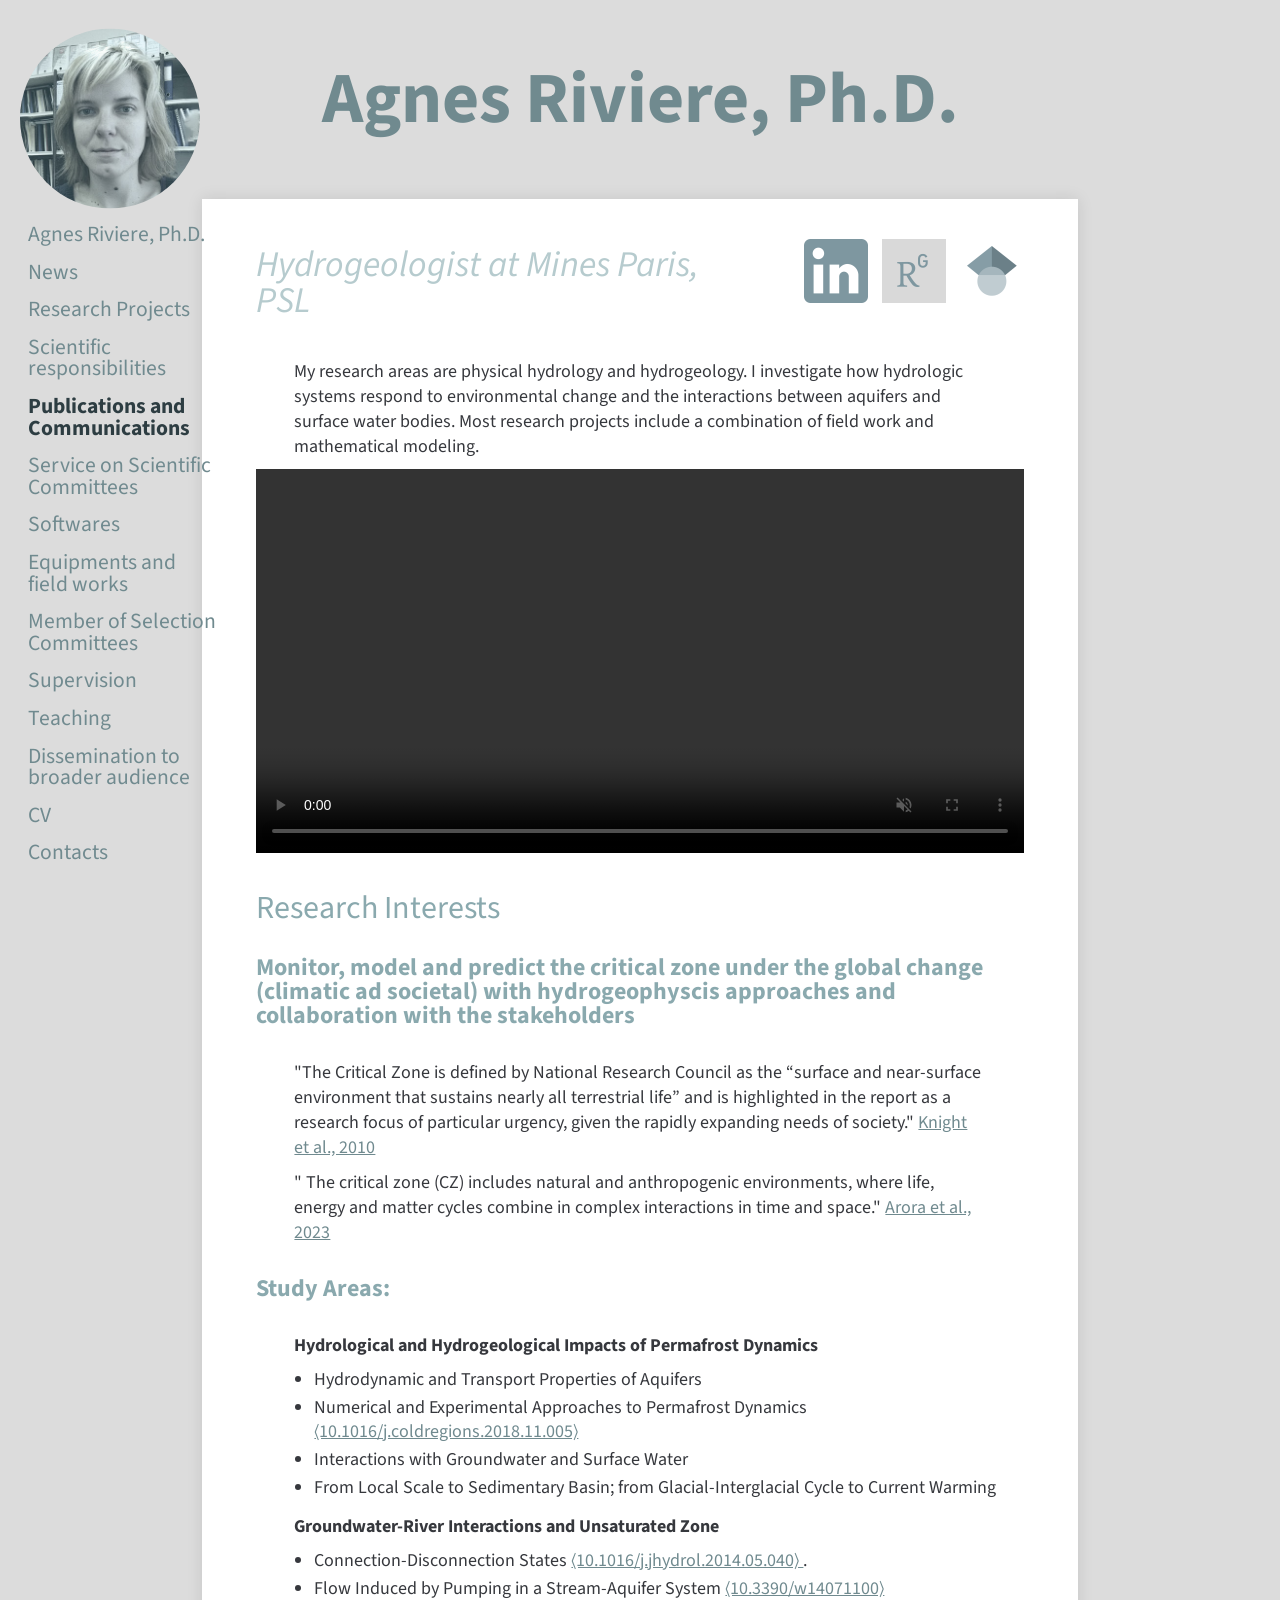
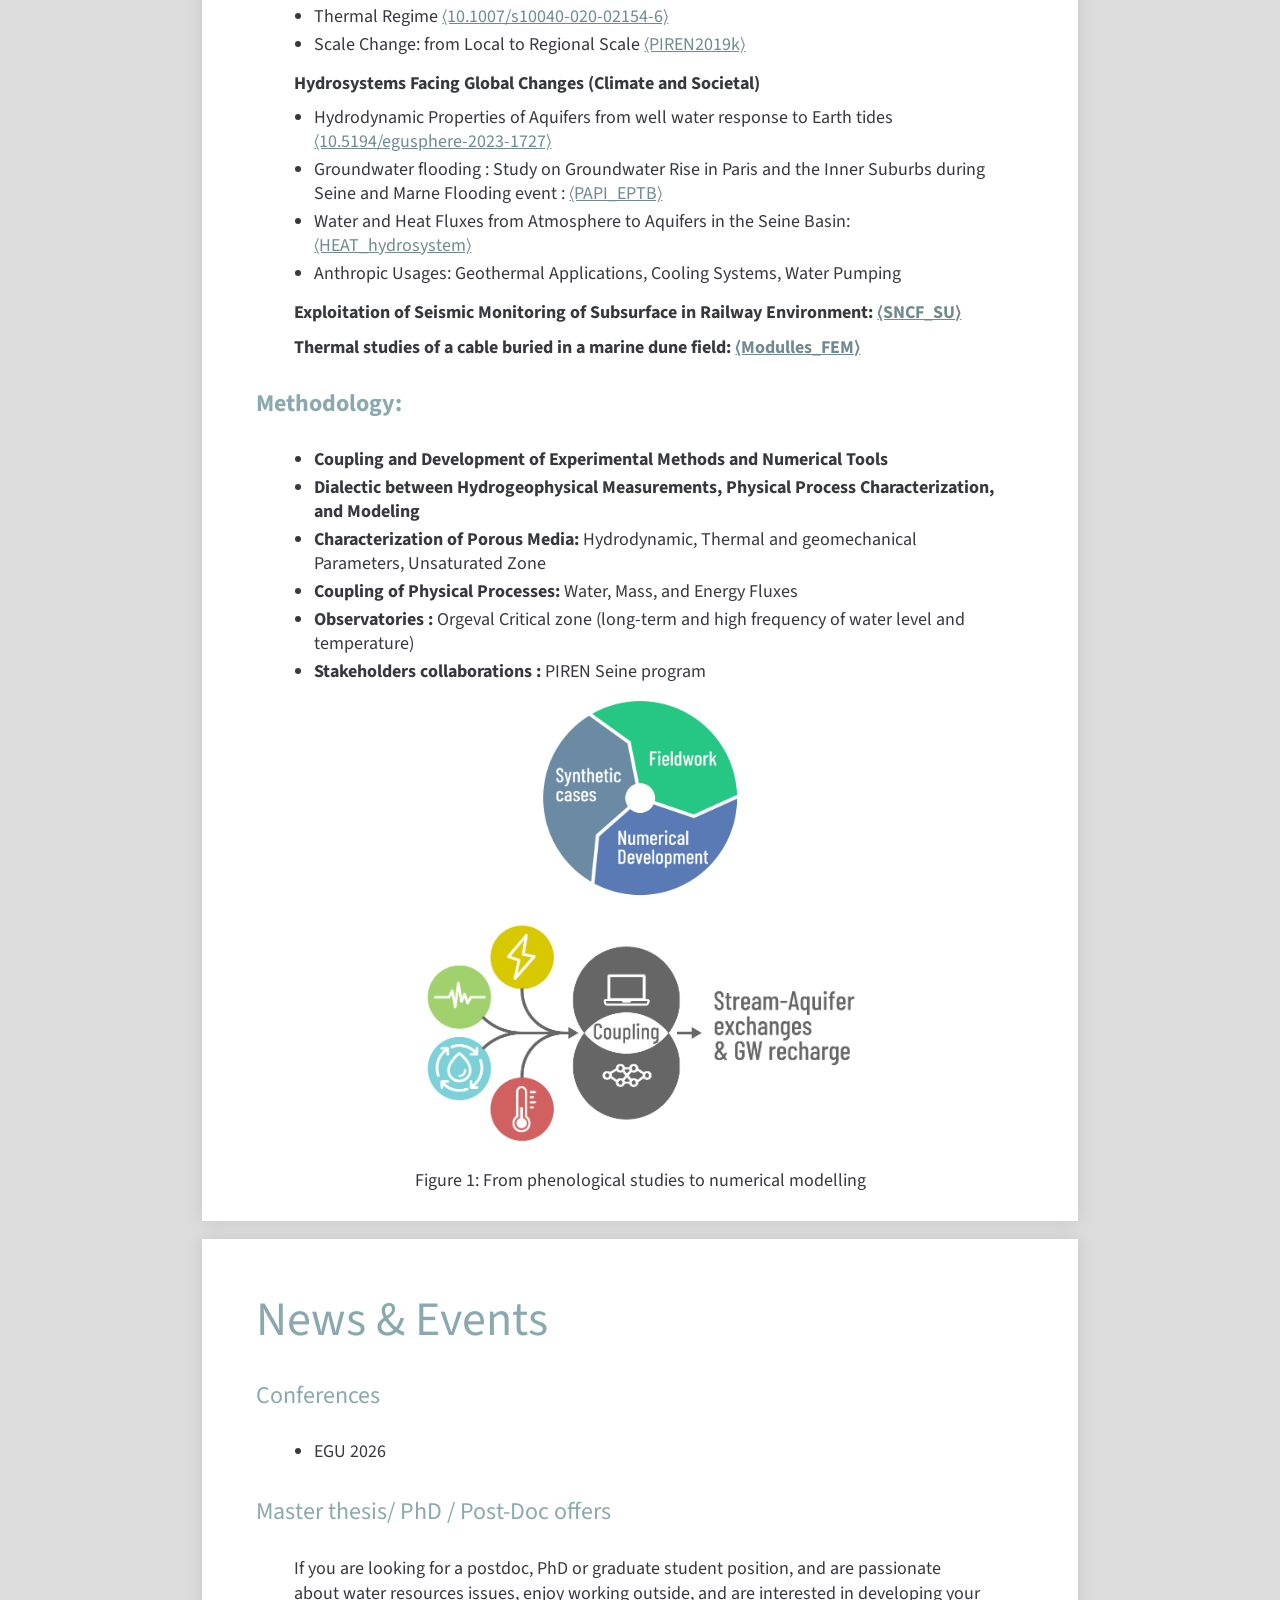
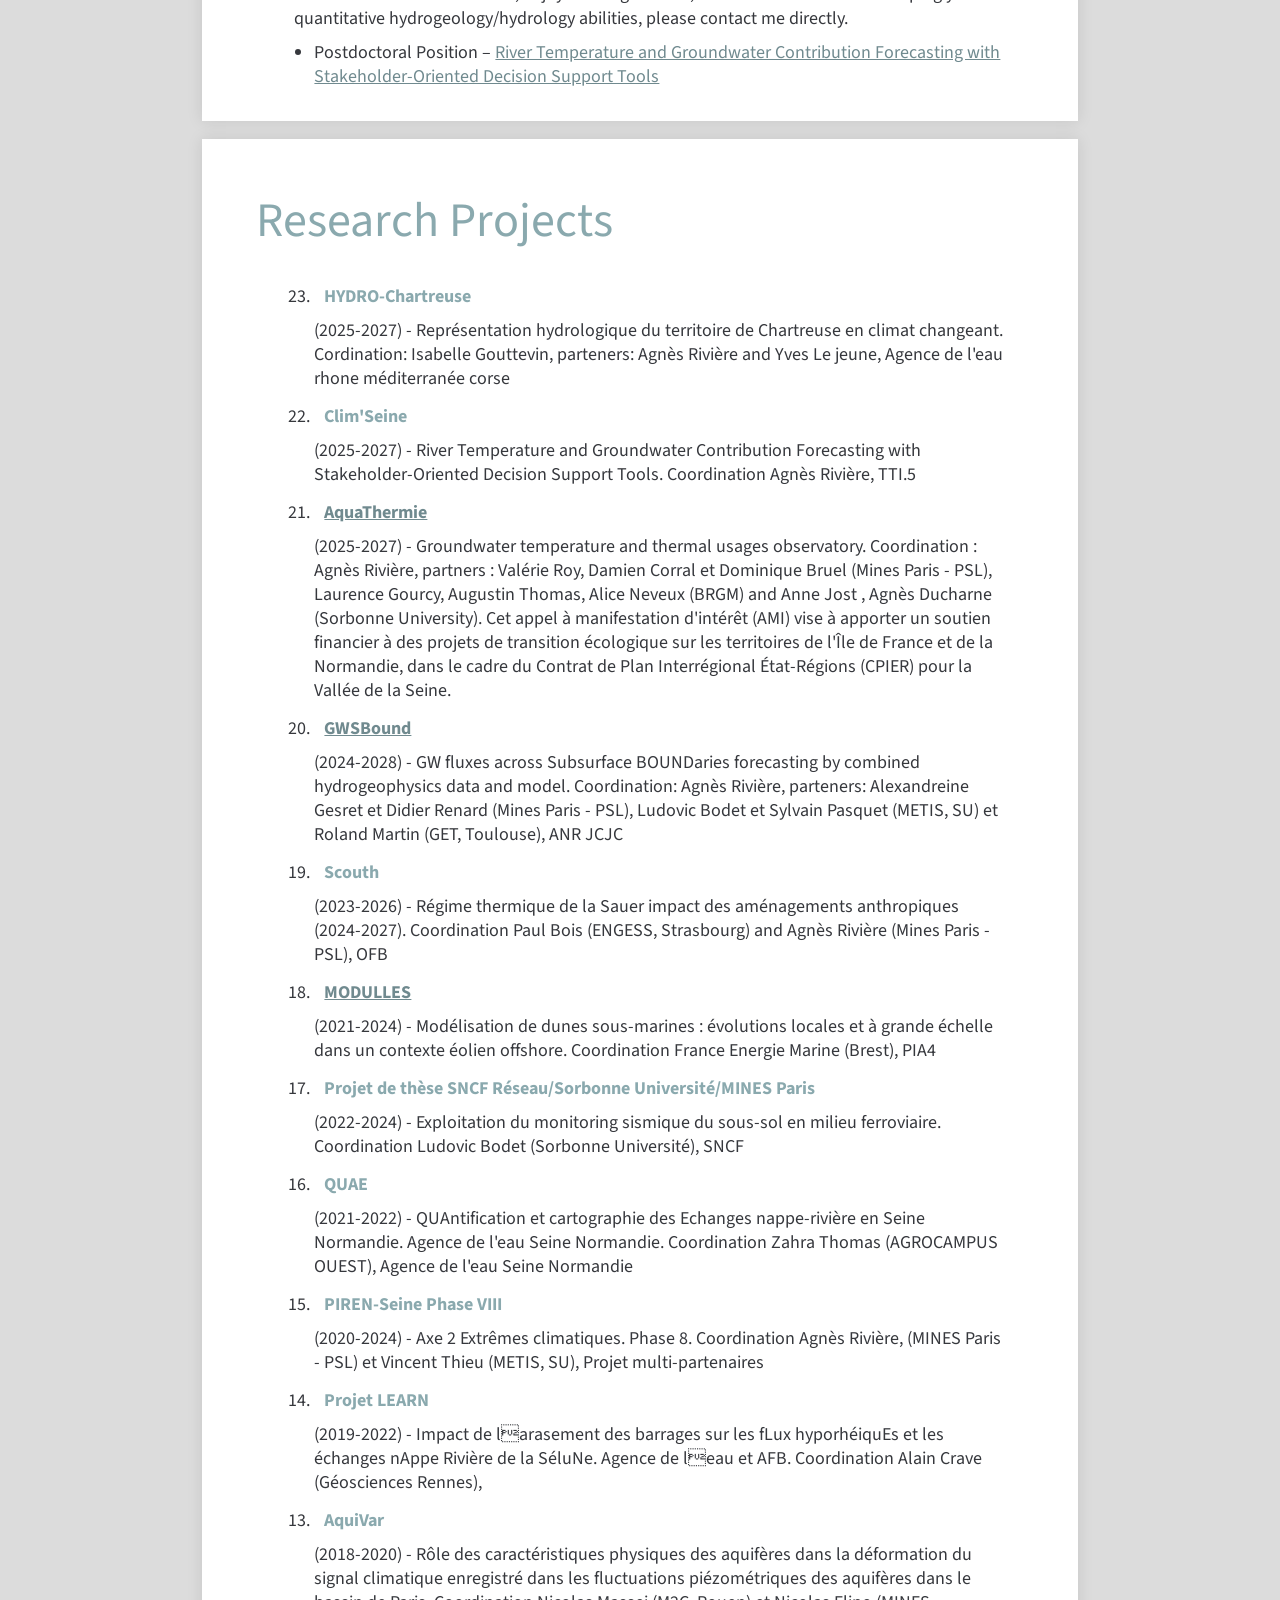
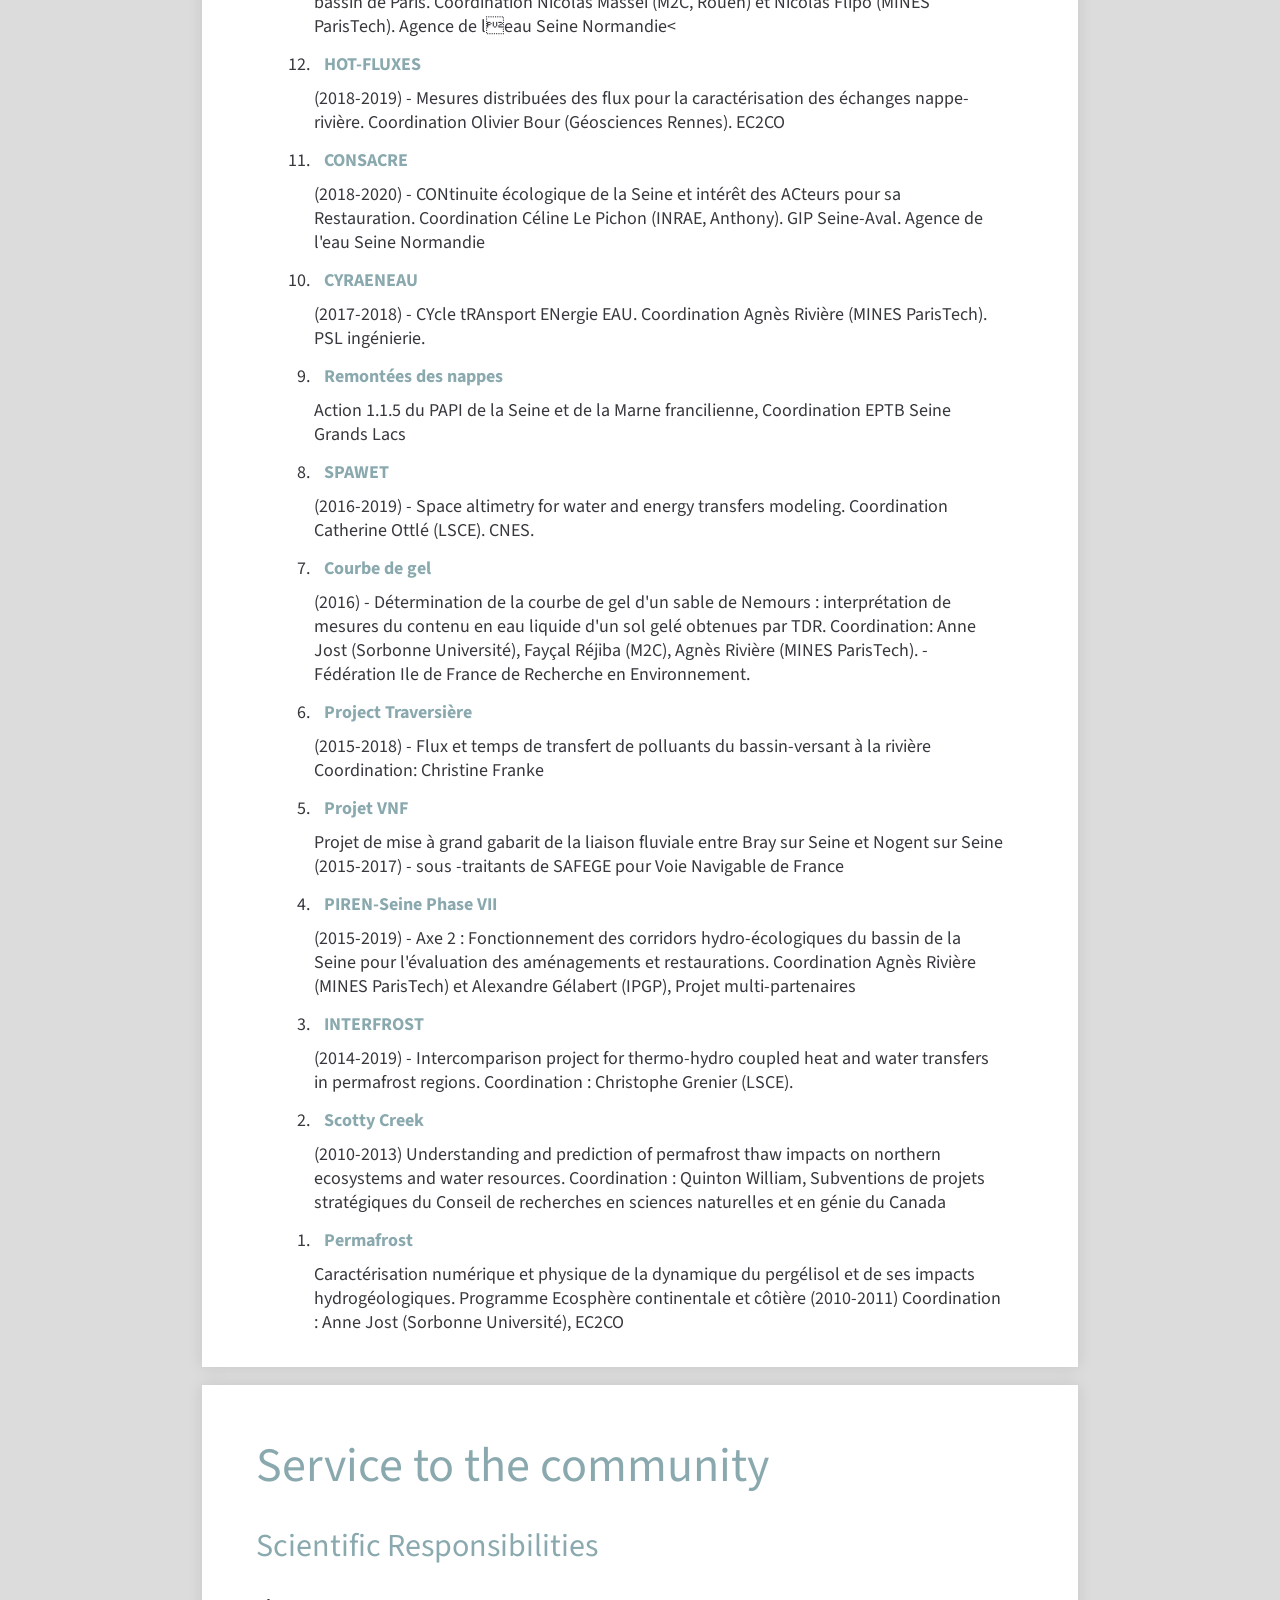
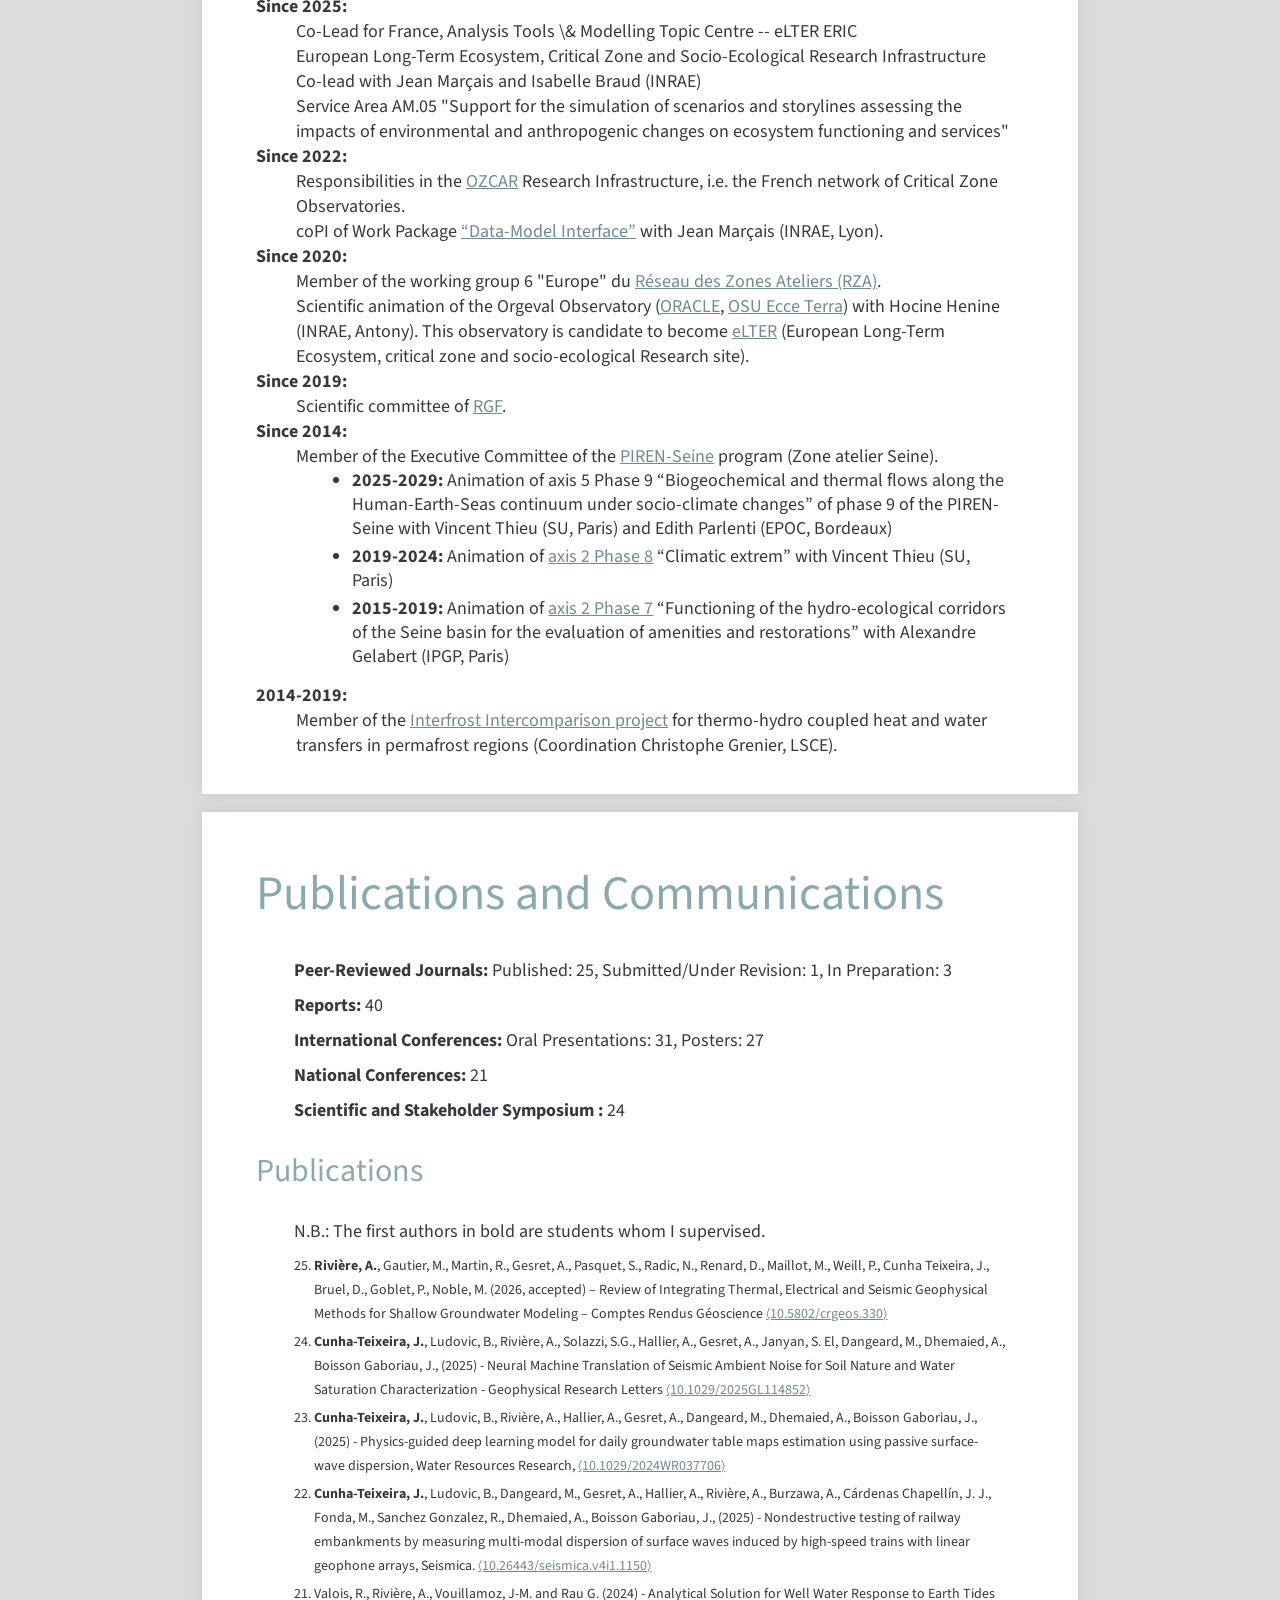
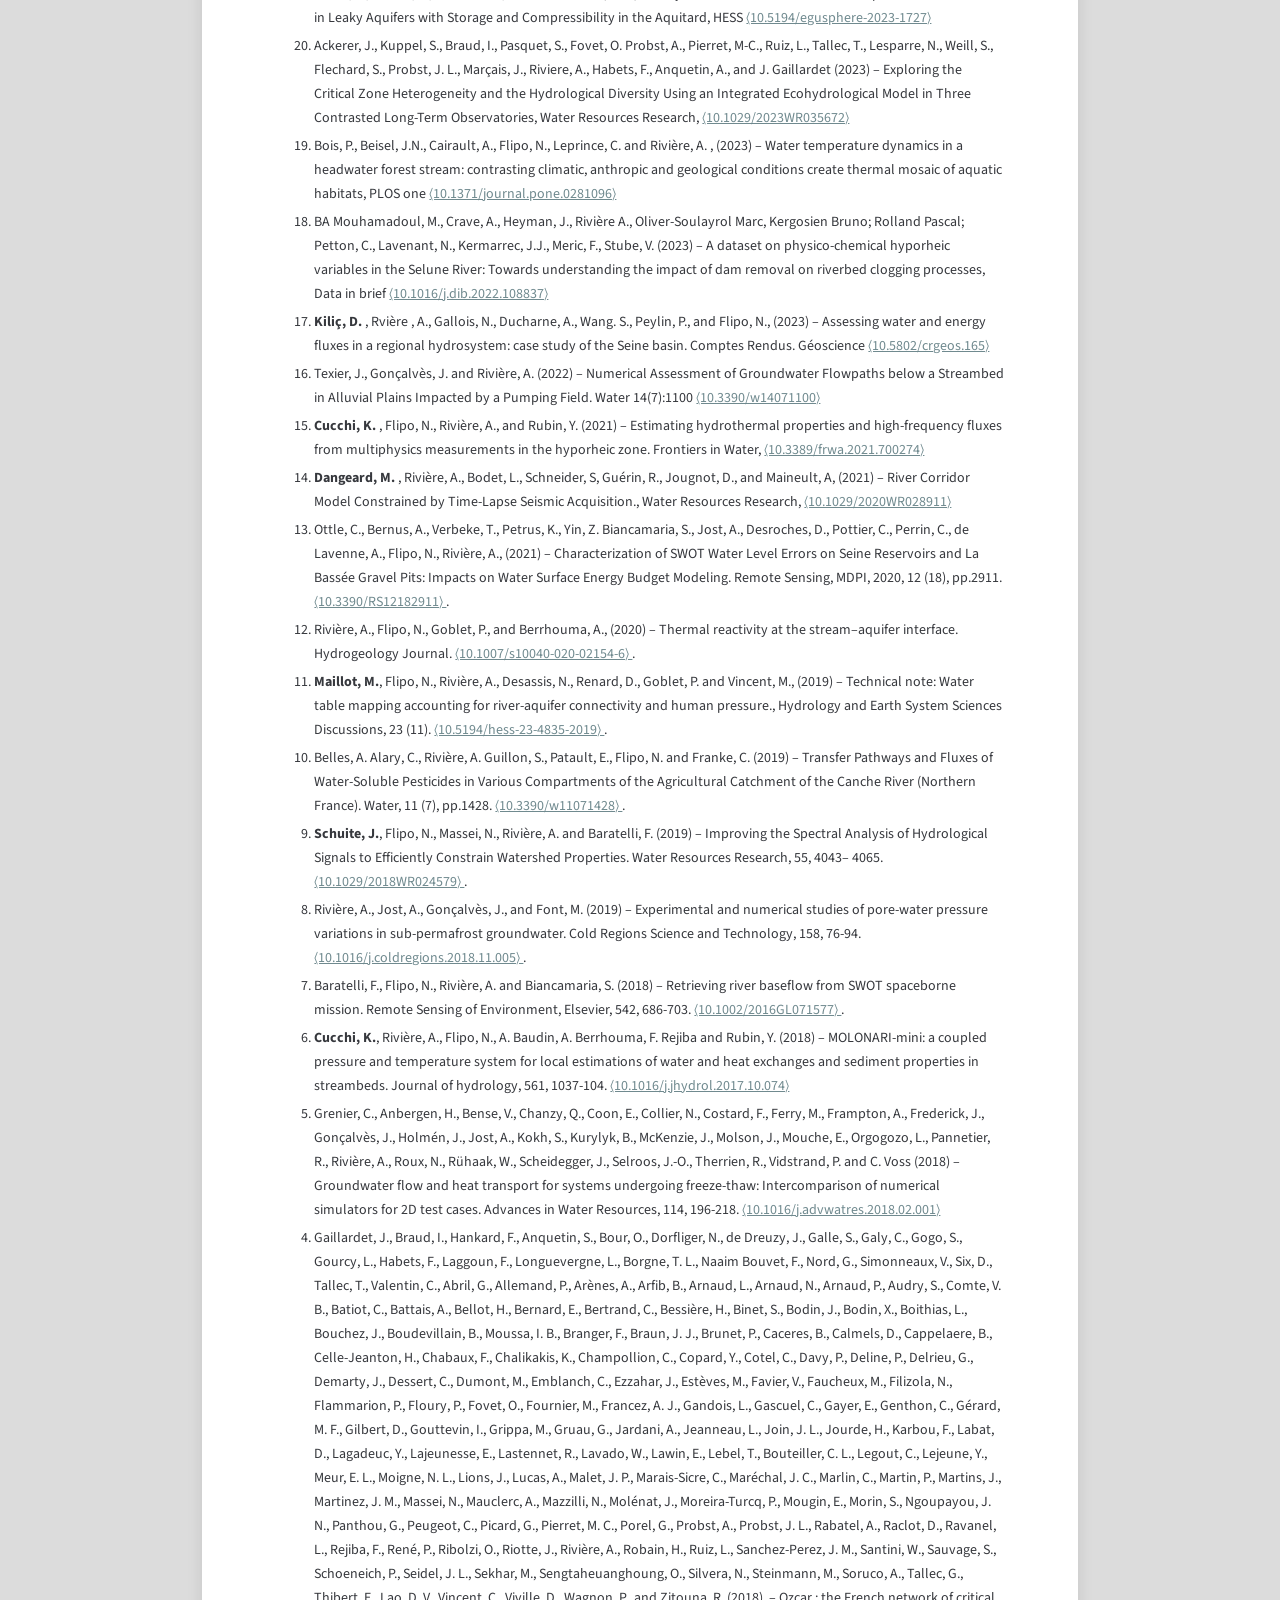
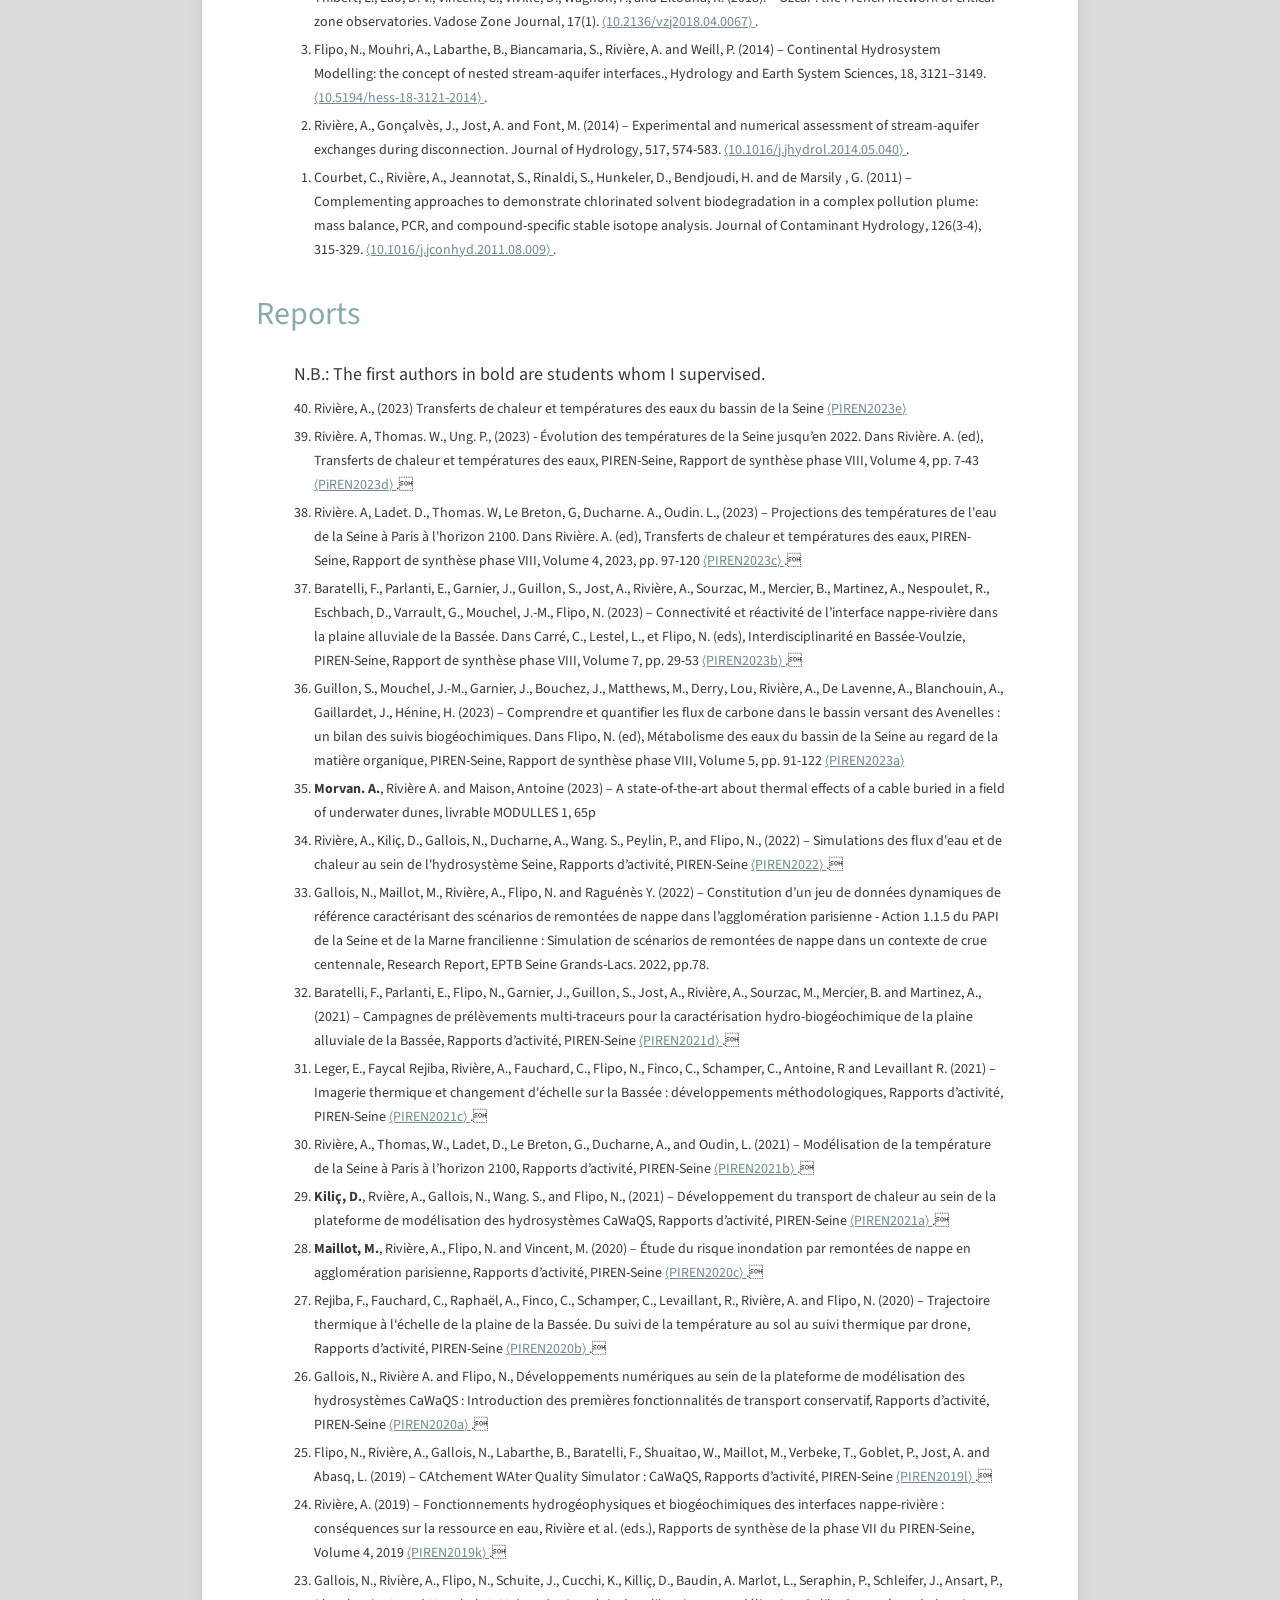
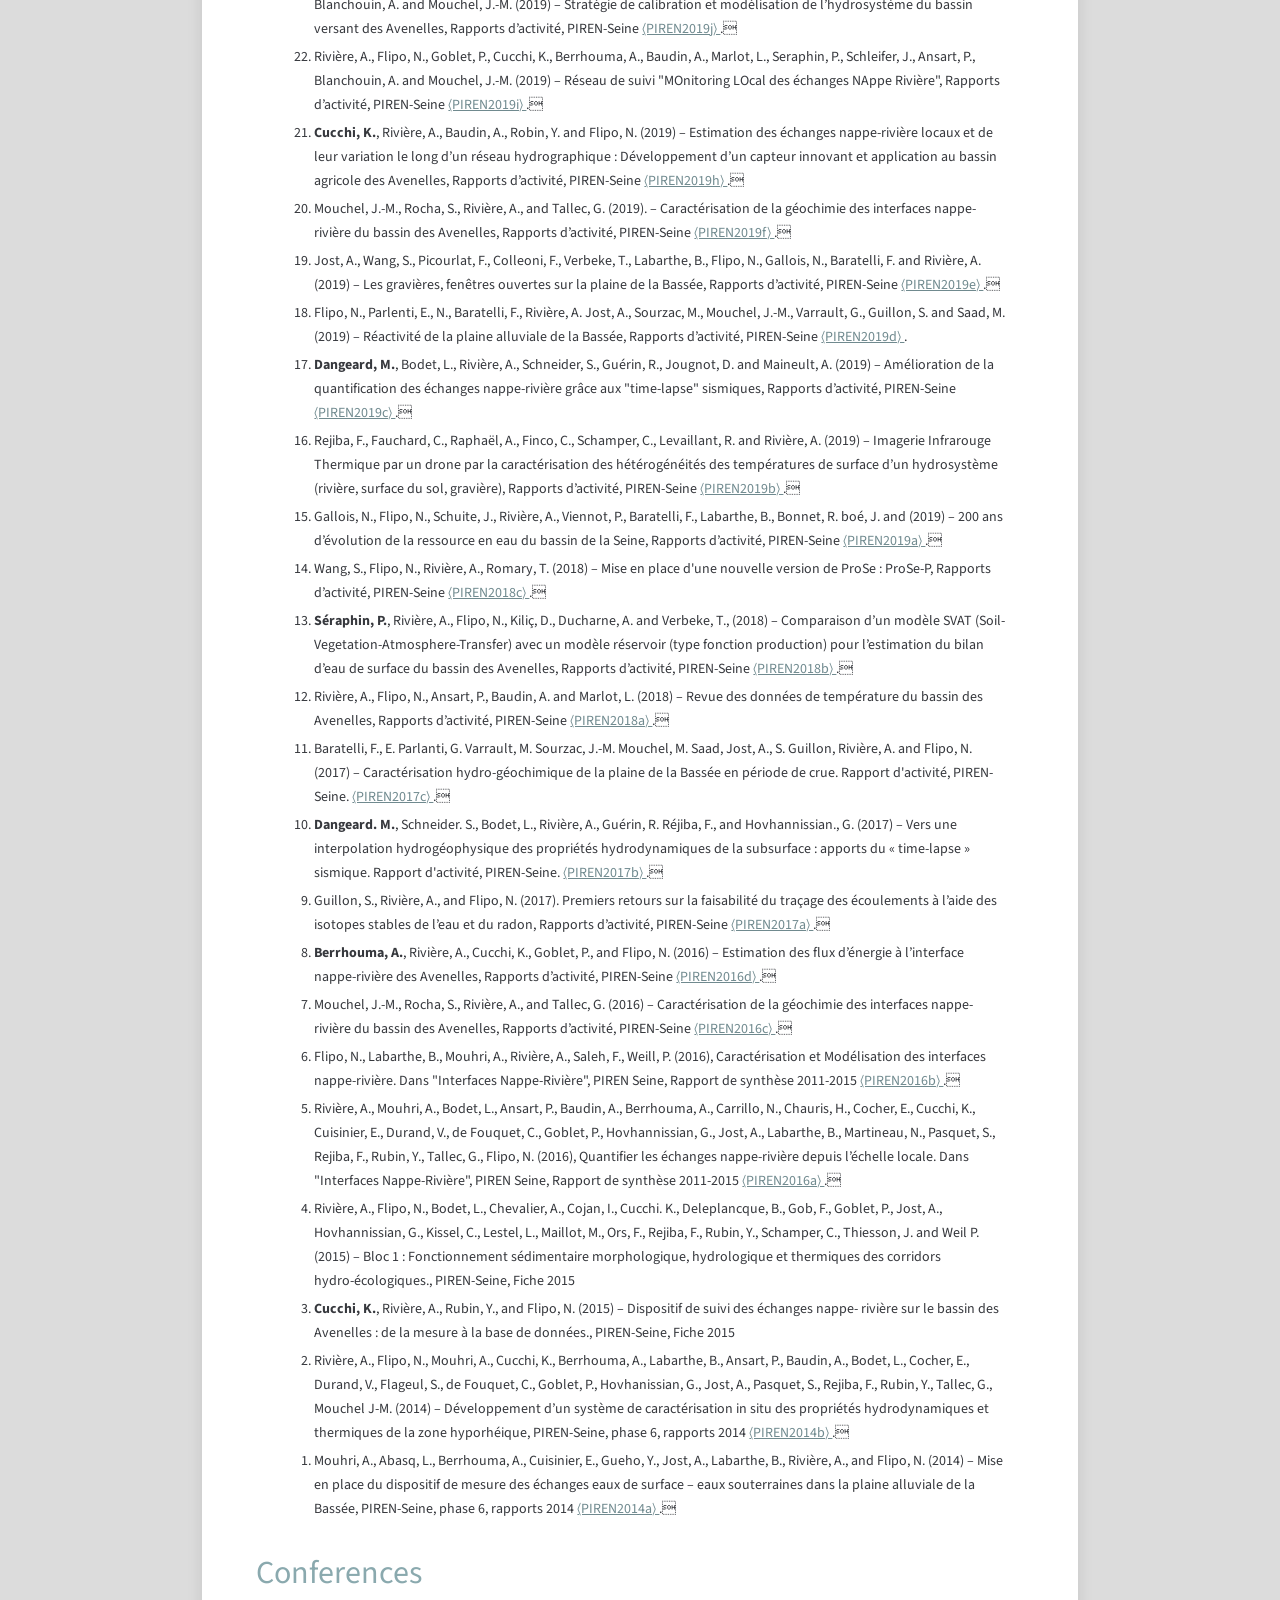
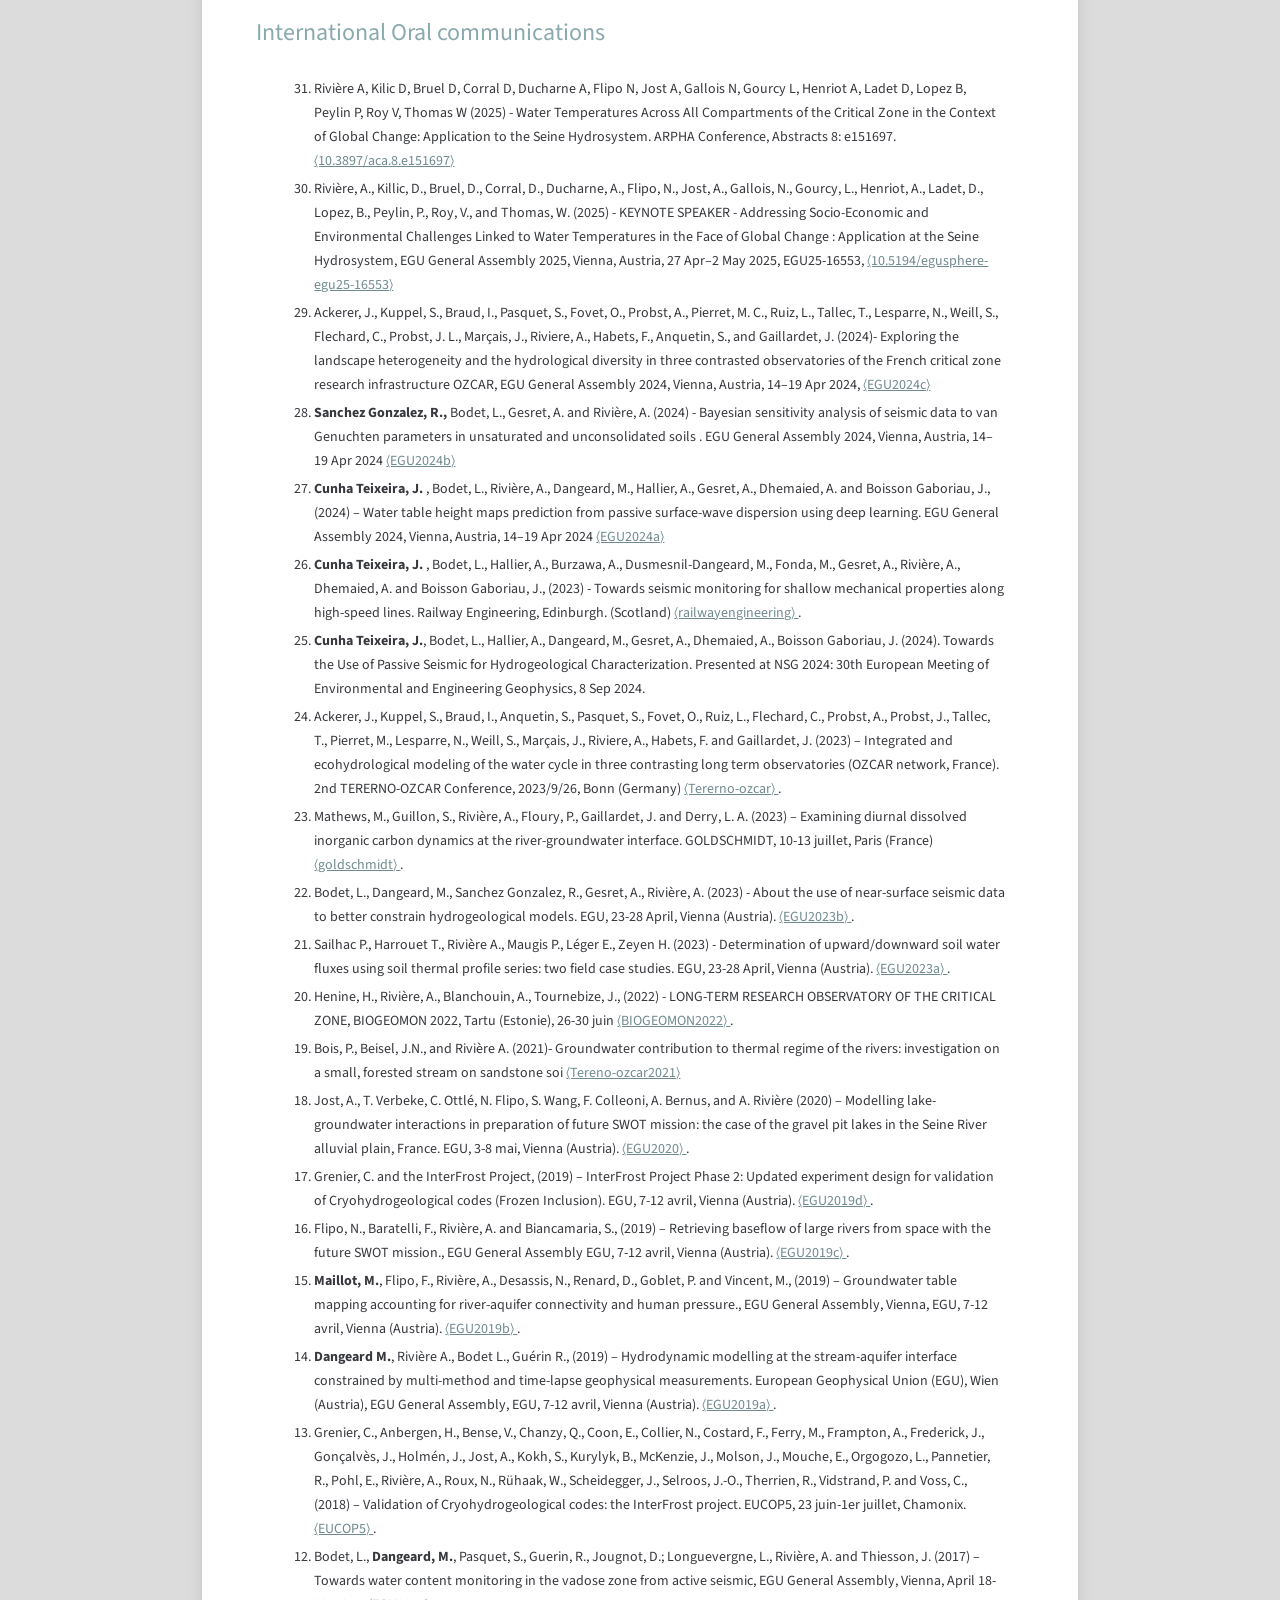
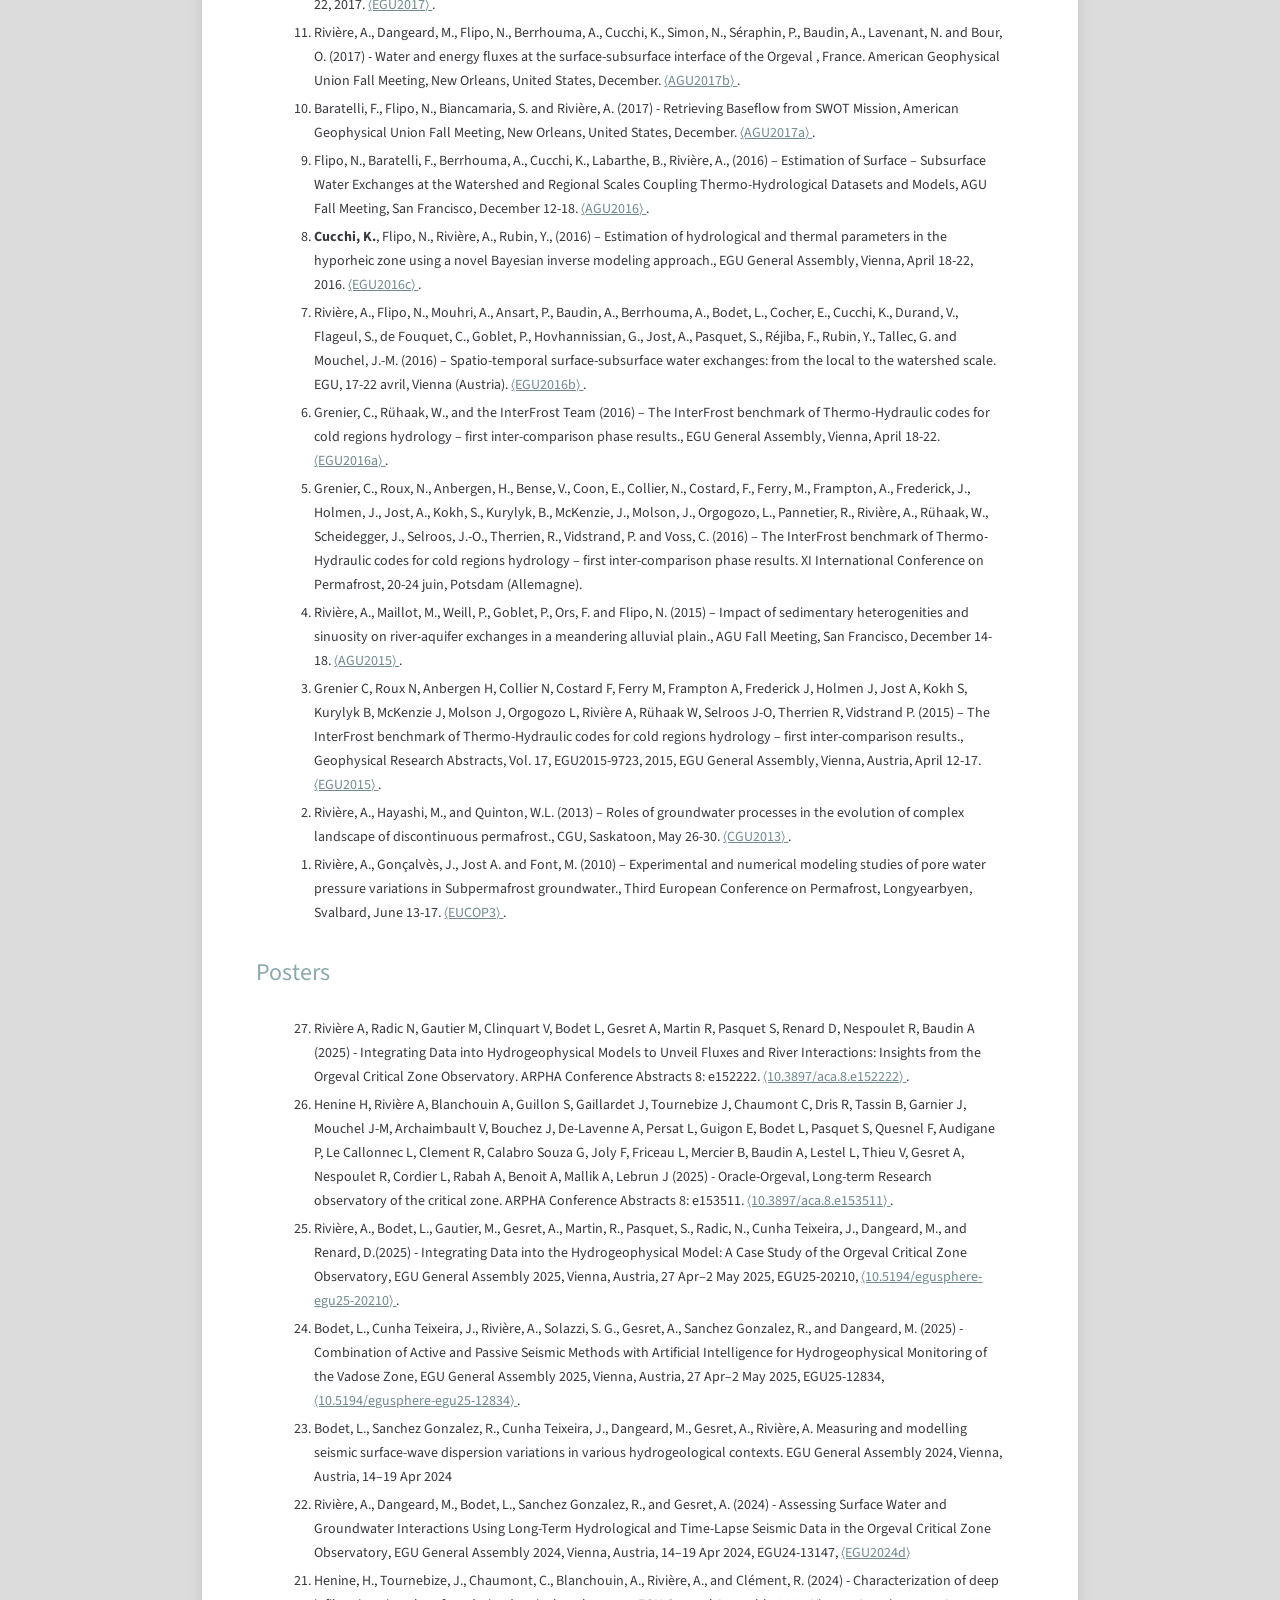
==== commit b178ccfe: "update conf + poster" ====
--- a/index.html
+++ b/index.html
@@ -53,6 +53,7 @@
                 <a href="#section3">Research Projects</a>
                 <a href="#section7">Scientific responsibilities </a>
                 <a href="#section4">Publications and Communications</a>
+                <a href="#Service">Service on Scientific Committees</a>
                 <a href="#section5">Softwares</a>
                 <a href="#section6">Equipments and field works </a>
                 <a href="#section8">Member of Selection Committees</a>
@@ -176,10 +177,7 @@
                 <h4>Conferences</h4>
                 <ul>
 
-                    <li> <a href="https://ozcartereno2025.sciencesconf.org/resource/page/id/6"> Monitoring and modeling surface water and groundwater interactions (S9) </a>
-                        <p> <b> Conveners: </b> Agnès Rivière, Claudia Schütze (UFZ, Leipzig) and Julian Klaus (University of Bonn) </p>
-                        <p> 23-27 June 2025, Tampere, Finlaande </p>
-                        <p> Thrird international OZCAR-TERENO conference </p>  </li>
+                    <li> EGU 2026 </li>
                 </ul>
 
             <h4>Master thesis/ PhD / Post-Doc offers</h4>
@@ -266,7 +264,7 @@
                 <dl>
                     <dt><strong>Since 2025:</strong></dt>
                     <dd>
-                        Contributor, Modelling Topic Centre – eLTER ERIC<br>
+                        Co-Lead for France, Analysis Tools \& Modelling Topic Centre -- eLTER ERIC<br>
                         European Long-Term Ecosystem, Critical Zone and Socio-Ecological Research Infrastructure<br>
                         Co-lead with Jean Marçais and Isabelle Braud (INRAE) <br>
                         Service Area AM.05 "Support for the simulation of scenarios and storylines assessing the impacts of environmental and anthropogenic changes on ecosystem functioning and services" <br>
@@ -313,7 +311,7 @@
 
 
 
-                <p> <strong> Peer-Reviewed Journals: </strong> Published: 24, Submitted/Under Revision: 1,  In Preparation: 3 </p>
+                <p> <strong> Peer-Reviewed Journals: </strong> Published: 25, Submitted/Under Revision: 1,  In Preparation: 3 </p>
                 <p> <strong> Reports:</strong> 40 </p>
                 <p> <strong> International Conferences:</strong> Oral Presentations: 31, Posters: 27 </p>
                 <p> <strong> National Conferences:</strong> 21 </p>
@@ -321,7 +319,12 @@
                 <h3>Publications</h3>
                 <p> N.B.: The first authors in bold are students whom I supervised. </p>
                 <ol class="tightlist" reversed>
-
+                    <li><b>Rivière, A.</b>, Gautier, M., Martin, R., Gesret, A., Pasquet, S., Radic, N.,
+                        Renard, D., Maillot, M., Weill, P., Cunha Teixeira, J., Bruel, D., Goblet, P., Noble, M. (2026, accepted) –
+                        Review of Integrating Thermal, Electrical and Seismic Geophysical Methods for Shallow Groundwater Modeling –
+                        Comptes Rendus Géoscience
+                        <a href=" https://doi.org/10.5802/crgeos.330"> ⟨10.5802/crgeos.330⟩</a>
+                    </li>
                     <li> <b>  Cunha-Teixeira, J.</b>, Ludovic, B., Rivière, A., Solazzi, S.G.,  Hallier, A., Gesret, A.,  Janyan, S. El,  Dangeard, M.,
                         Dhemaied, A., Boisson Gaboriau, J., (2025)  -
                         Neural Machine Translation of Seismic Ambient Noise for Soil Nature and Water Saturation Characterization -
@@ -444,46 +447,7 @@
 
 
                 </ol>
-                <h3>Conferences, Sessions, and Workshops (Chair / Organizer)</h3>
-                <ol class="tightlist" reversed>
-                    <li>
-                        <strong>2025:</strong> Monitoring and modelling of the hydrological interactions between the surface and groundwater, Third OZCAR TERENO International Conference (Paris)<br>
-                        Conveners: Agnès Rivière (Mines Paris - PSL, Paris), Claudia Schütze (UFZ, Leipzig), Julian Klaus (University of Bonn)
-                    </li>
-                    <li>
-                        <strong>2025:</strong> Unravelling the mysterious role of groundwater in Ecosystem Dynamics, eLTER Conference (Tampere, Finland)<br>
-                        Conveners: Agnès Rivière, Konstantina Katsanou (IHE Delft Institute, Netherlands), Jean Marçais (Inrae Lyon, France)
-                    </li>
-                    <li>
-                        <strong>2025:</strong> What have we learned about the role of groundwater in critical zone dynamics in a changing environment? (HS8.2.8), EGU Vienna (Austria)<br>
-                        Conveners: Agnès Rivière (Mines Paris - PSL, Paris), Jeffrey Munroe (Middlebury College, USA), Anne Jost (Sorbonne Université, Paris), Bhavna Arora (Lawrence Berkeley Laboratory, USA), Claudia Voigt (University of Almería, Spain), Ronan Abhervé (University of Neuchâtel, Switzerland)
-                    </li>
-                    <li>
-                        <strong>2024:</strong> Observing and understanding current and past subsurface water and energy transfers in a changing environment<br>
-                        Conveners: Victor Bense (Wageningen University and Research, Department of Environmental Sciences, Netherlands), Agnès Rivière (Mines Paris - PSL), Wei-Li Hong (Stockholm University, Department of Geological Sciences, Sweden), Barret Kurylyk (Dalhousie University, Civil and Resource Engineering, Canada), Anne Jost (Sorbonne University, Paris France), Susanne A. Benz (Karlruhe Institute for Technology, Department of Civil Engineering, Geo and Environmental Sciences, Institute of Photogrammetry and Remote Sensing, Germany), Ariel Thomas (University of Malta, Marine Geology and Seafloor Surveying, Malta)
-                    </li>
-                    <li>
-                        <strong>2023:</strong> Extremes and the critical zone: Water and matter transport during floods and droughts, intermittent streams and processes at the groundwater-surface water interface, Second OZCAR TERENO International Conference Bonn, Germany<br>
-                        Conveners: Andreas Musolff (UFZ, Leipzig), Agnès Rivière (Mines Paris - PSL, Paris), Caroline le Bouteiller (ETNA, Grenoble), Claudia Schütze (UFZ, Leipzig)
-                    </li>
-                    <li>
-                        <strong>2021:</strong> Surface - groundwater interactions, First OZCAR TERENO International Conference Strasbourg, France<br>
-                        Conveners: Jan Flekenstein (UFZ, Leipzig), Agnès Rivière (Mines Paris - PSL)
-                    </li>
-                    <li>
-                        <strong>2016:</strong> Advances, Breakthroughs, and Challenges in Spatio-Temporal Hydrogeologic Sciences, AGU San Francisco, USA<br>
-                        Conveners: Kenneth C Carroll (New Mexico State University Main Campus, USA), Jordi Batlle-Aguilar (University of Kansas, USA), Agnès Rivière (Mines Paris - PSL, France), Phoolendra K Mishra (California State University Fullerton, USA)
-                    </li>
-                </ol>
-                <h3> Scientific Committee Members for conference </h3>
-                <p><strong>2024</strong> : Scientific Committee of 'Journées de Modélisation des Surfaces Continentales' <a href="https://jmsc2024.sciencesconf.org/"> ⟨jmsc2024⟩ </a>, 19-20 june, Strasbourg (France) </p>
-                <p><strong>2023</strong> : Scientific Committee of GEOFCAN <a href="https://cnrs.hal.science/METIS_UMR7619/hal-04382208v1" >⟨geofscan2023⟩</a> , 7-8 november, Strasbourg (France) </p>
-                <p><strong>2022</strong> : Scientific Committee of 'Colloque sur les enjeux écologiques et sociétaux des hydrosystèmes : 20 ans de recherche dans le bassin de la Loire'
-                    <a href="https://20anszal2022.sciencesconf.org/resource/page/id/1"> ⟨ZA_loire⟩  </a>, 4-5 oct. 2022 Orléans (France)  </p>
-                <p><strong>2022</strong> : Scientific Committee of 'Journées de Modélisation des Surfaces Continentales'  <a href="https://jmsc2022.sciencesconf.org/"> ⟨jmsc2022⟩</a> , 6-7 october, Grenoble (France) </p>
-                <p><strong>2019</strong> : Scientific Committee of GEOFCAN <a href="https://www.geosoc.fr/liens-docman/telechargements-articles-agenda-actualites/1445-plaquette-geofcan2020-avril-2020/file.html"> ⟨geofscan2020⟩  </a>, 24 -25 november, Grenoble (France) </p>
-                <p><strong>2019</strong> : Scientific Committee of Journées de Modélisation des Surfaces Continentales <a href="https://www.metis.upmc.fr/fr/node/615"> ⟨jmsc2019⟩</a>, Paris (France) </p>
-                <p><strong>2018</strong> : Scientific Committee of GEOFCAN (approche GEOphysique et structurale de l’organisation spatiale et du Fonctionnement des Couvertures pédologiques Anthropisés et Naturelles), 20-21 november, Antony (France) </p>
+
         <h3> Conferences </h3>
                 <h4> International Oral communications </h4>
                 <ol class="tightlist" reversed>
@@ -616,6 +580,70 @@
 
             </section>
 
+            <section id="Service" >
+                <h3>Conferences, Sessions, and Workshops (Chair / Organizer)</h3>
+                <ol class="tightlist" reversed>
+
+                    <li>
+                        <strong>2026:</strong> Critical Zone Science Around the World: Innovations, Experiments, and Collaborative Efforts (HS2.1.9),
+                        EGU Vienna (Austria).<br>
+                        Conveners: Jeffrey Munroe (Middlebury College, USA); Co-conveners: Heye Bogena (Agrosphere Institute IBG‑3, Forschungszentrum Jülich, Germany),
+                        Martin Munashe Chari (Environmental Humanities South, University of Cape Town, South Africa),
+                        Kennedy Doro (University of Toledo, USA),
+                        Inke Forbrich (Marine Biological Laboratory, USA),
+                        Agnès Rivière.
+                    </li>
+
+                    <li>
+                        <strong>2026:</strong> How does groundwater shape critical zone dynamics and groundwater-dependent ecosystems in a changing environment? (HS8.2.14),
+                        EGU Vienna (Austria).<br>
+                        Convener: Agnès Rivière; Co‑conveners: Xander Huggins (University of British Columbia, Canada), Nicole Gyakowah Otoo (Utrecht University, Netherlands),
+                        Anne Jost, Konstantina Katsanou (Sorbonne Université, France), Ronan Abhervé (UMR SAS 1069, INRAE, France).
+                    </li>
+
+                    <li>
+                        <strong>2025:</strong> Monitoring and modelling of the hydrological interactions between the surface and groundwater, Third OZCAR TERENO International Conference (Paris)<br>
+                        Conveners: Agnès Rivière (Mines Paris - PSL, Paris), Claudia Schütze (UFZ, Leipzig), Julian Klaus (University of Bonn)
+                    </li>
+                    <li>
+                        <strong>2025:</strong> Unravelling the mysterious role of groundwater in Ecosystem Dynamics, eLTER Conference (Tampere, Finland)<br>
+                        Conveners: Agnès Rivière, Konstantina Katsanou (IHE Delft Institute, Netherlands), Jean Marçais (Inrae Lyon, France)
+                    </li>
+                    <li>
+                        <strong>2025:</strong> What have we learned about the role of groundwater in critical zone dynamics in a changing environment? (HS8.2.8), EGU Vienna (Austria)<br>
+                        Conveners: Agnès Rivière (Mines Paris - PSL, Paris), Jeffrey Munroe (Middlebury College, USA), Anne Jost (Sorbonne Université, Paris), Bhavna Arora (Lawrence Berkeley Laboratory, USA), Claudia Voigt (University of Almería, Spain), Ronan Abhervé (University of Neuchâtel, Switzerland)
+                    </li>
+                    <li>
+                        <strong>2024:</strong> Observing and understanding current and past subsurface water and energy transfers in a changing environment<br>
+                        Conveners: Victor Bense (Wageningen University and Research, Department of Environmental Sciences, Netherlands), Agnès Rivière (Mines Paris - PSL), Wei-Li Hong (Stockholm University, Department of Geological Sciences, Sweden), Barret Kurylyk (Dalhousie University, Civil and Resource Engineering, Canada), Anne Jost (Sorbonne University, Paris France), Susanne A. Benz (Karlruhe Institute for Technology, Department of Civil Engineering, Geo and Environmental Sciences, Institute of Photogrammetry and Remote Sensing, Germany), Ariel Thomas (University of Malta, Marine Geology and Seafloor Surveying, Malta)
+                    </li>
+                    <li>
+                        <strong>2023:</strong> Extremes and the critical zone: Water and matter transport during floods and droughts, intermittent streams and processes at the groundwater-surface water interface, Second OZCAR TERENO International Conference Bonn, Germany<br>
+                        Conveners: Andreas Musolff (UFZ, Leipzig), Agnès Rivière (Mines Paris - PSL, Paris), Caroline le Bouteiller (ETNA, Grenoble), Claudia Schütze (UFZ, Leipzig)
+                    </li>
+                    <li>
+                        <strong>2021:</strong> Surface - groundwater interactions, First OZCAR TERENO International Conference Strasbourg, France<br>
+                        Conveners: Jan Flekenstein (UFZ, Leipzig), Agnès Rivière (Mines Paris - PSL)
+                    </li>
+                    <li>
+                        <strong>2016:</strong> Advances, Breakthroughs, and Challenges in Spatio-Temporal Hydrogeologic Sciences, AGU San Francisco, USA<br>
+                        Conveners: Kenneth C Carroll (New Mexico State University Main Campus, USA), Jordi Batlle-Aguilar (University of Kansas, USA), Agnès Rivière (Mines Paris - PSL, France), Phoolendra K Mishra (California State University Fullerton, USA)
+                    </li>
+                </ol>
+                <h3> Scientific Committee Members for conference </h3>
+                <p><strong>2024</strong> : Scientific Committee of 'Journées de Modélisation des Surfaces Continentales' <a href="https://jmsc2024.sciencesconf.org/"> ⟨jmsc2024⟩ </a>, 19-20 june, Strasbourg (France) </p>
+                <p><strong>2023</strong> : Scientific Committee of GEOFCAN <a href="https://cnrs.hal.science/METIS_UMR7619/hal-04382208v1" >⟨geofscan2023⟩</a> , 7-8 november, Strasbourg (France) </p>
+                <p><strong>2022</strong> : Scientific Committee of 'Colloque sur les enjeux écologiques et sociétaux des hydrosystèmes : 20 ans de recherche dans le bassin de la Loire'
+                    <a href="https://20anszal2022.sciencesconf.org/resource/page/id/1"> ⟨ZA_loire⟩  </a>, 4-5 oct. 2022 Orléans (France)  </p>
+                <p><strong>2022</strong> : Scientific Committee of 'Journées de Modélisation des Surfaces Continentales'  <a href="https://jmsc2022.sciencesconf.org/"> ⟨jmsc2022⟩</a> , 6-7 october, Grenoble (France) </p>
+                <p><strong>2019</strong> : Scientific Committee of GEOFCAN <a href="https://www.geosoc.fr/liens-docman/telechargements-articles-agenda-actualites/1445-plaquette-geofcan2020-avril-2020/file.html"> ⟨geofscan2020⟩  </a>, 24 -25 november, Grenoble (France) </p>
+                <p><strong>2019</strong> : Scientific Committee of Journées de Modélisation des Surfaces Continentales <a href="https://www.metis.upmc.fr/fr/node/615"> ⟨jmsc2019⟩</a>, Paris (France) </p>
+                <p><strong>2018</strong> : Scientific Committee of GEOFCAN (approche GEOphysique et structurale de l’organisation spatiale et du Fonctionnement des Couvertures pédologiques Anthropisés et Naturelles), 20-21 november, Antony (France) </p>
+
+
+
+
+                </section>
 
             <section id="section5">
                 <h2>Softwares </h2>
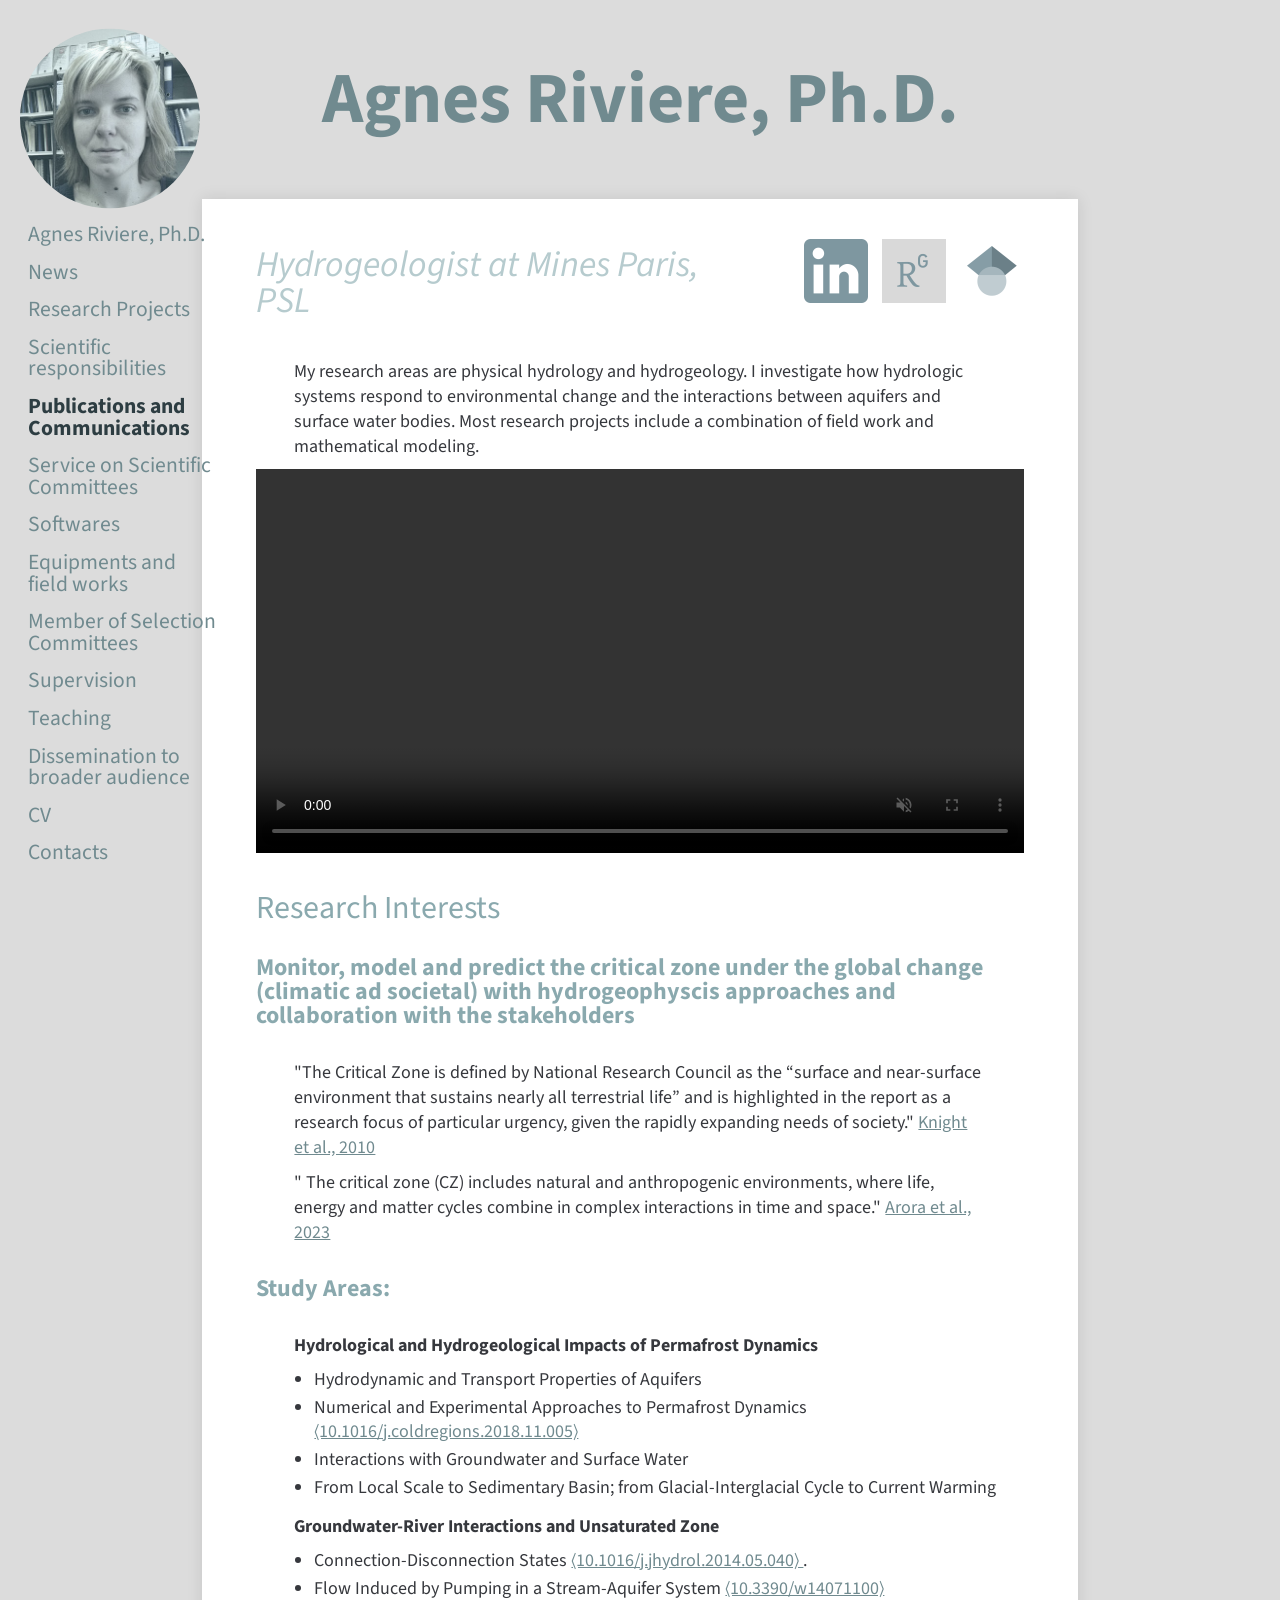
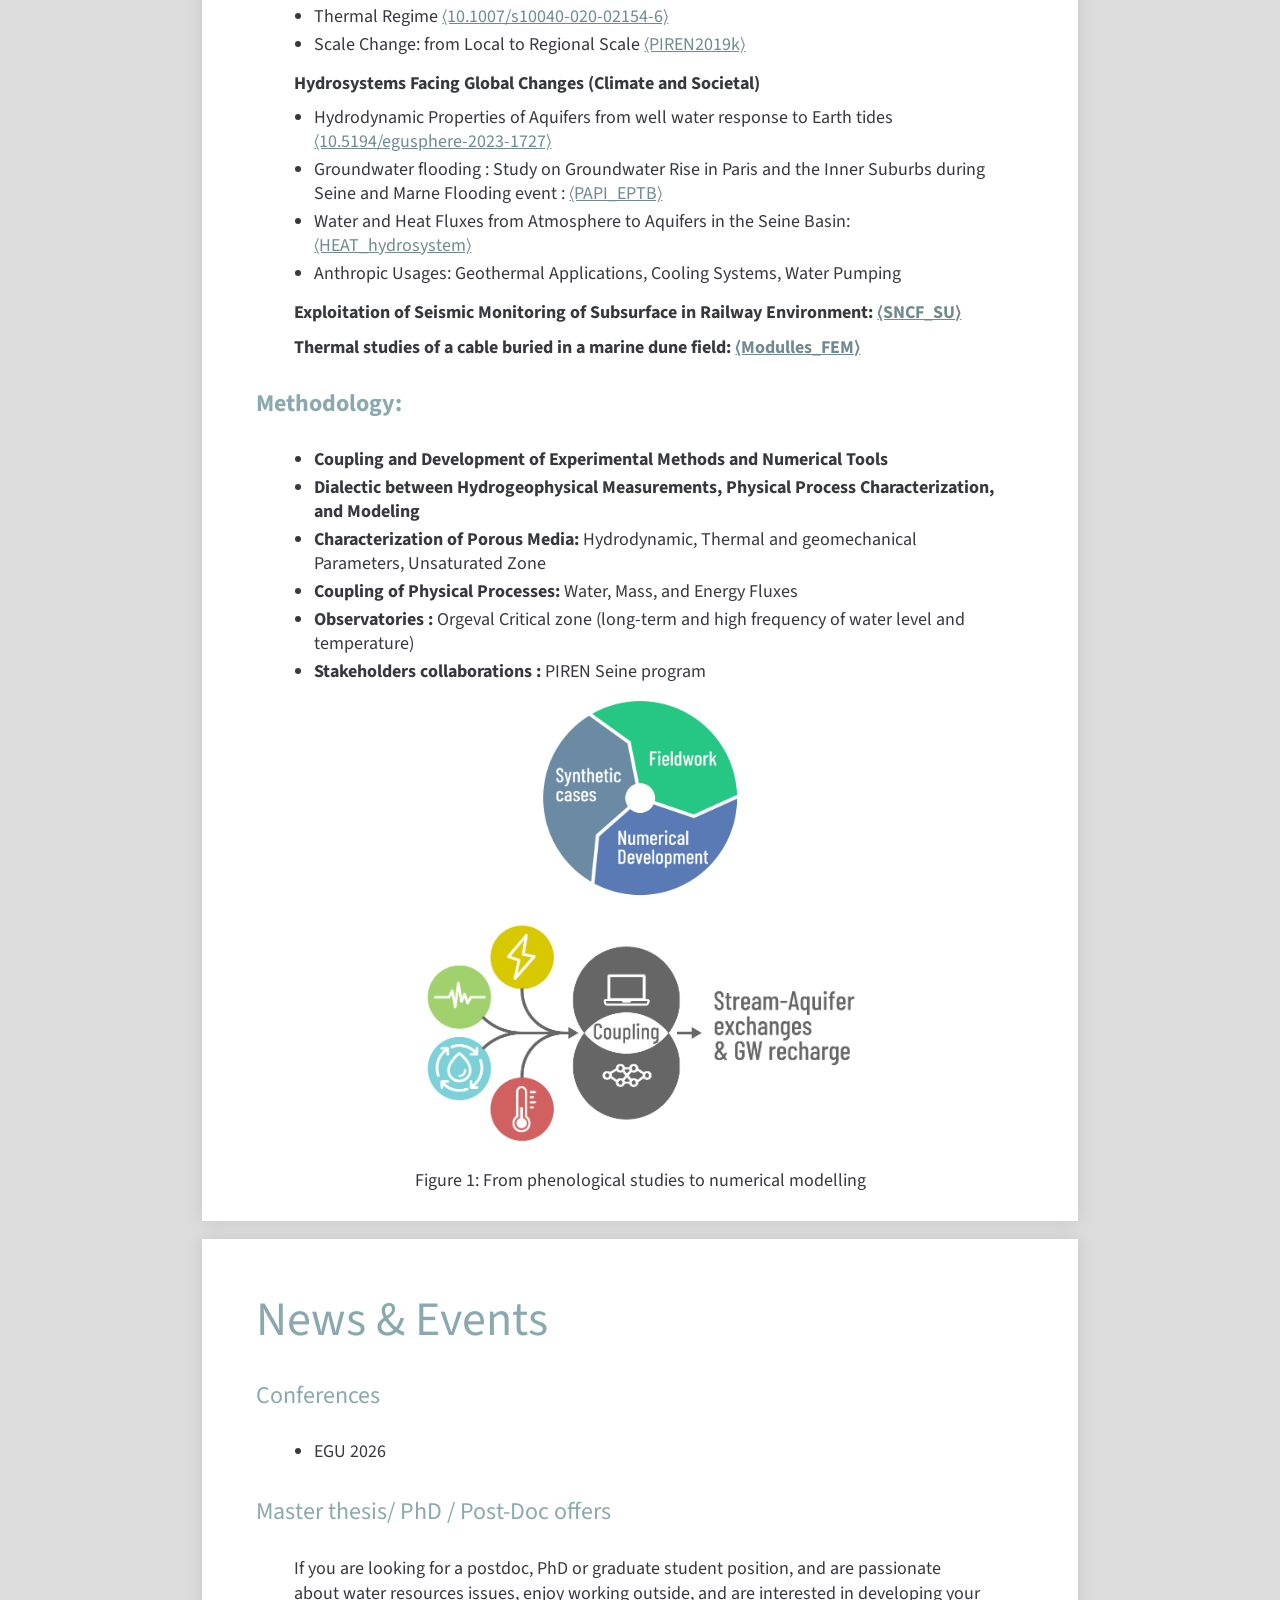
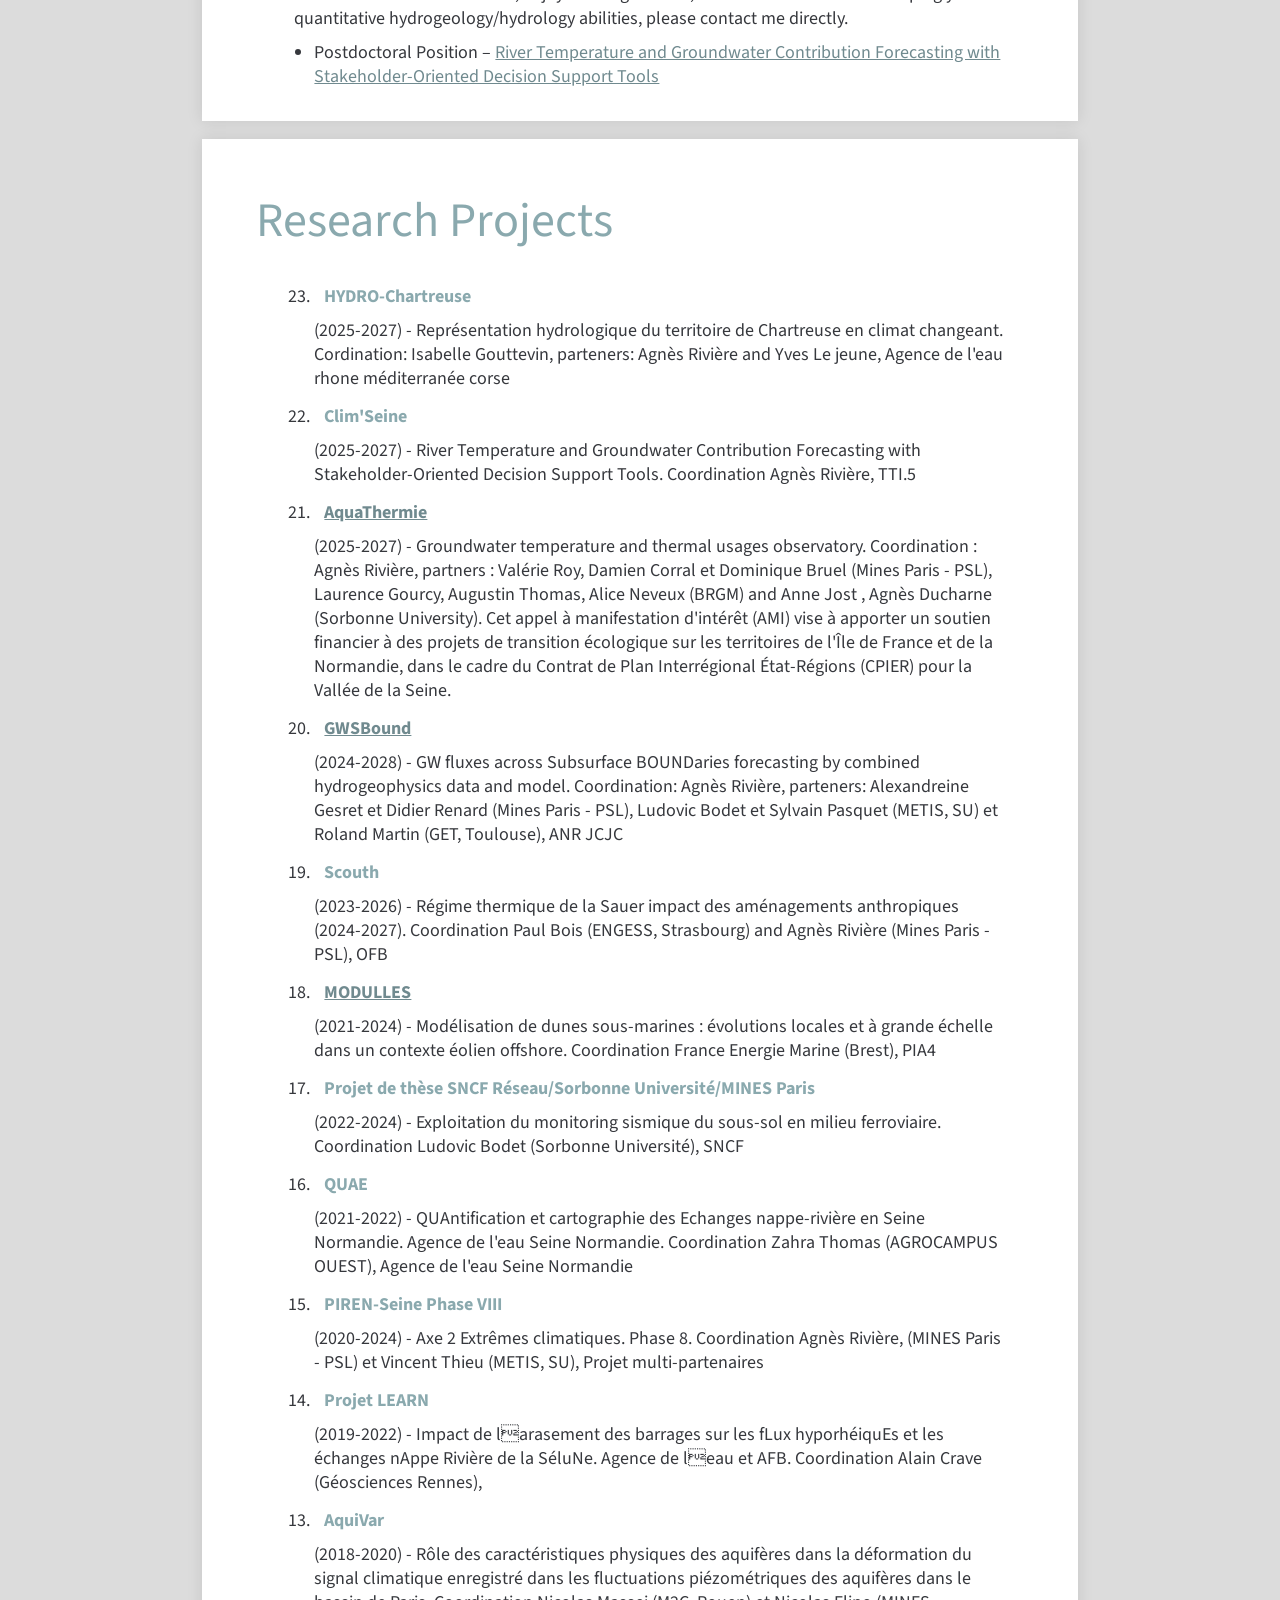
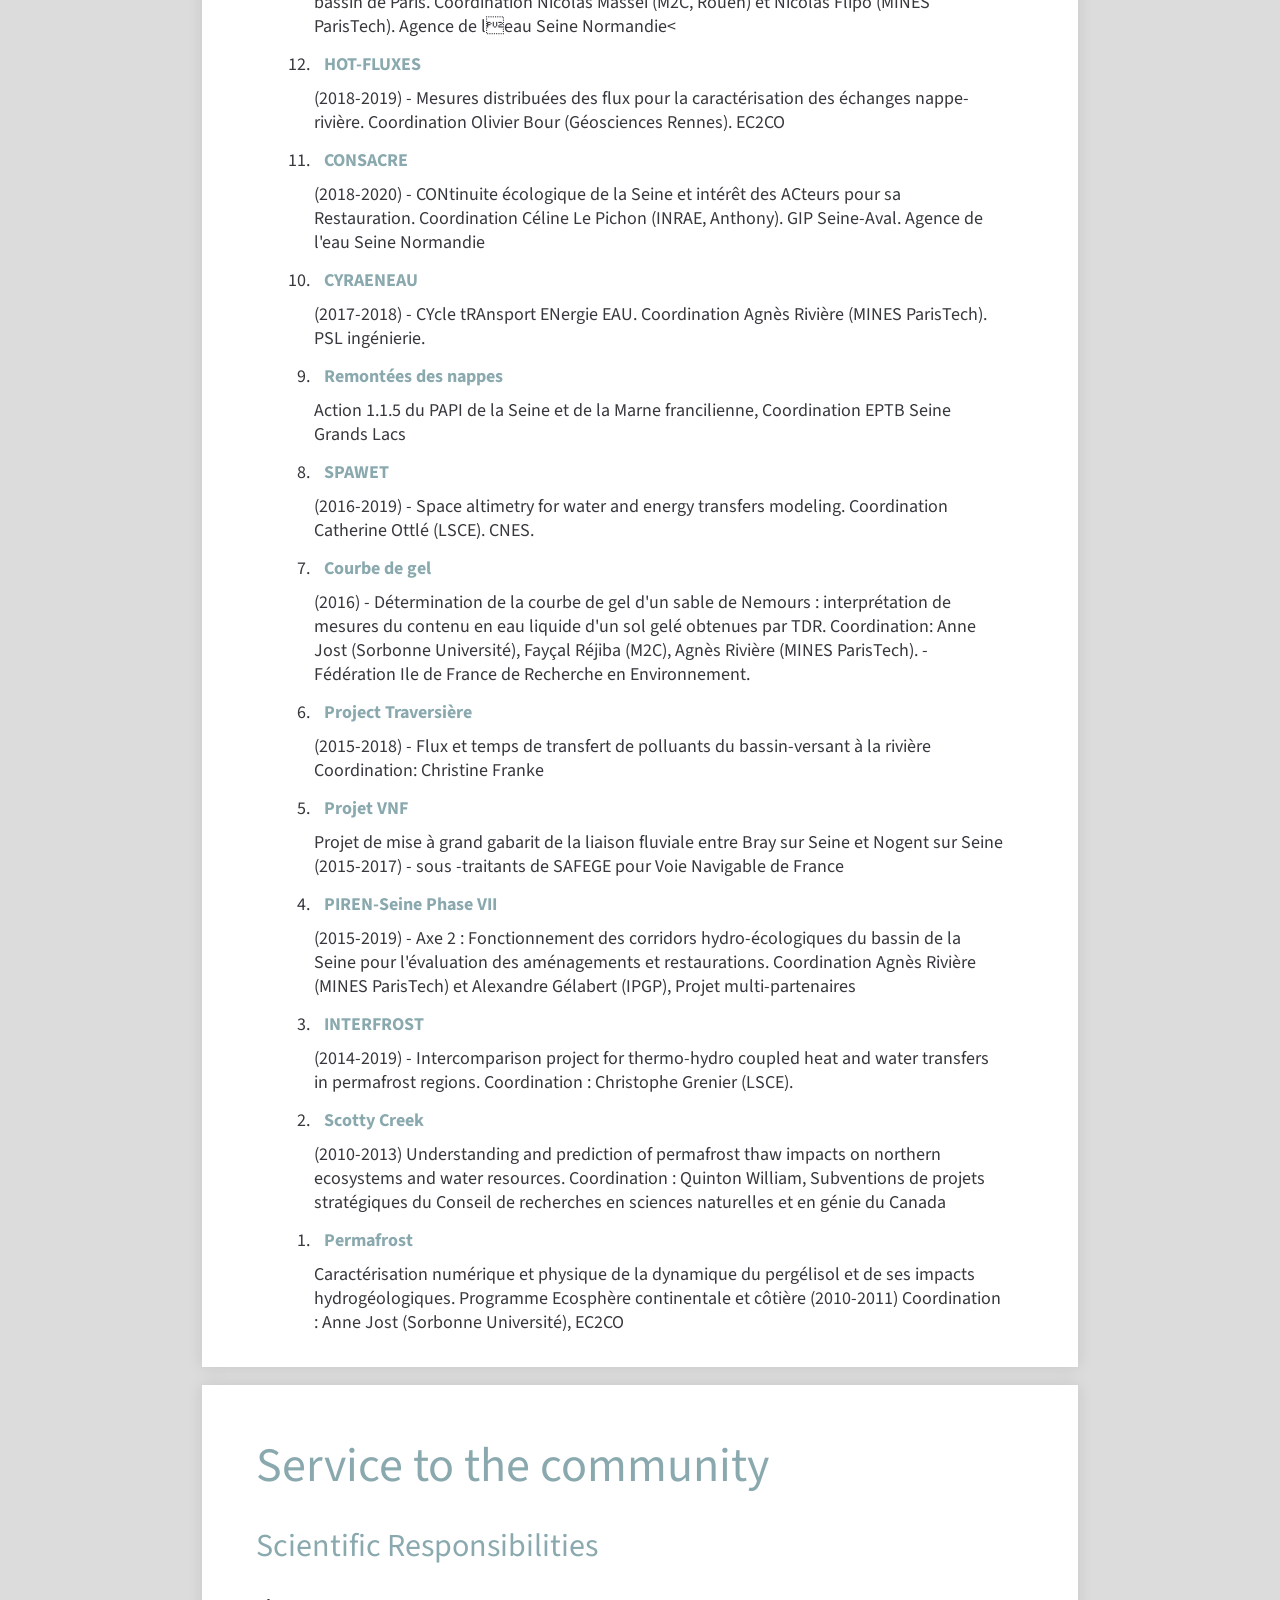
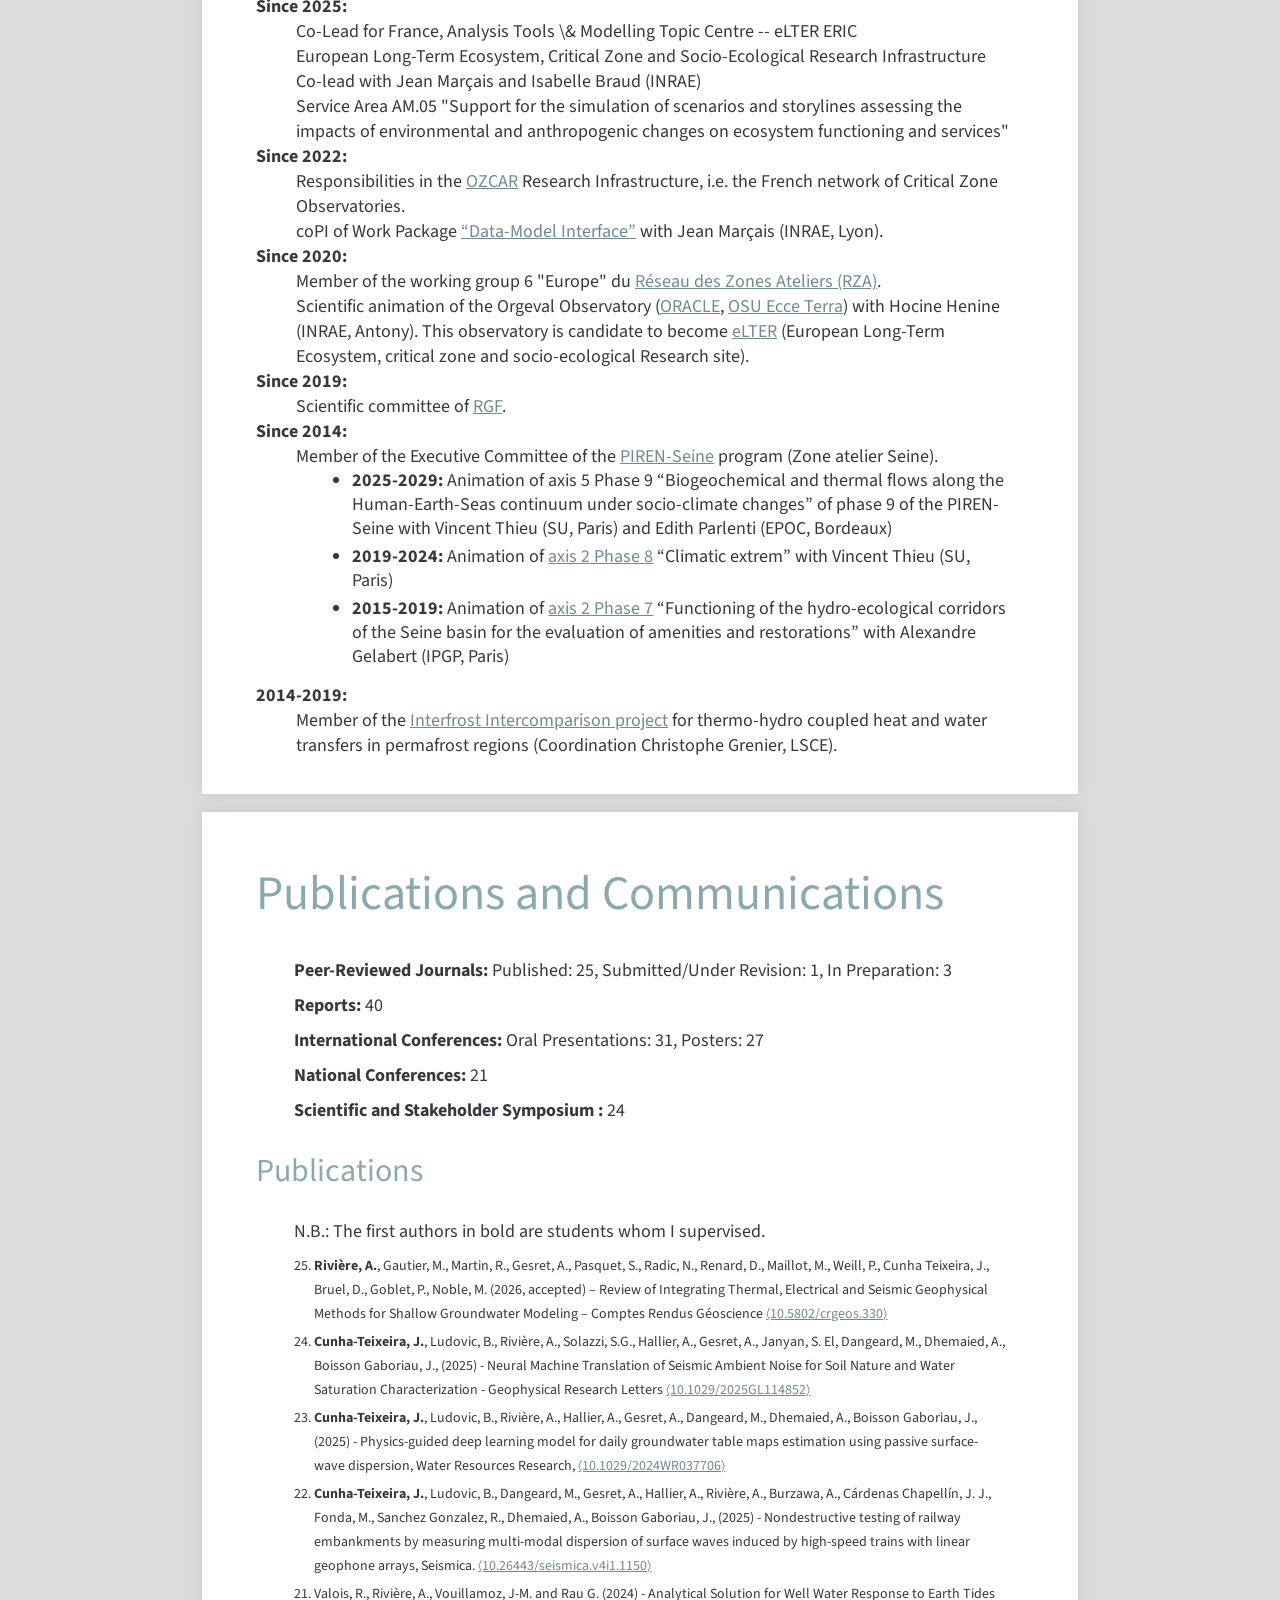
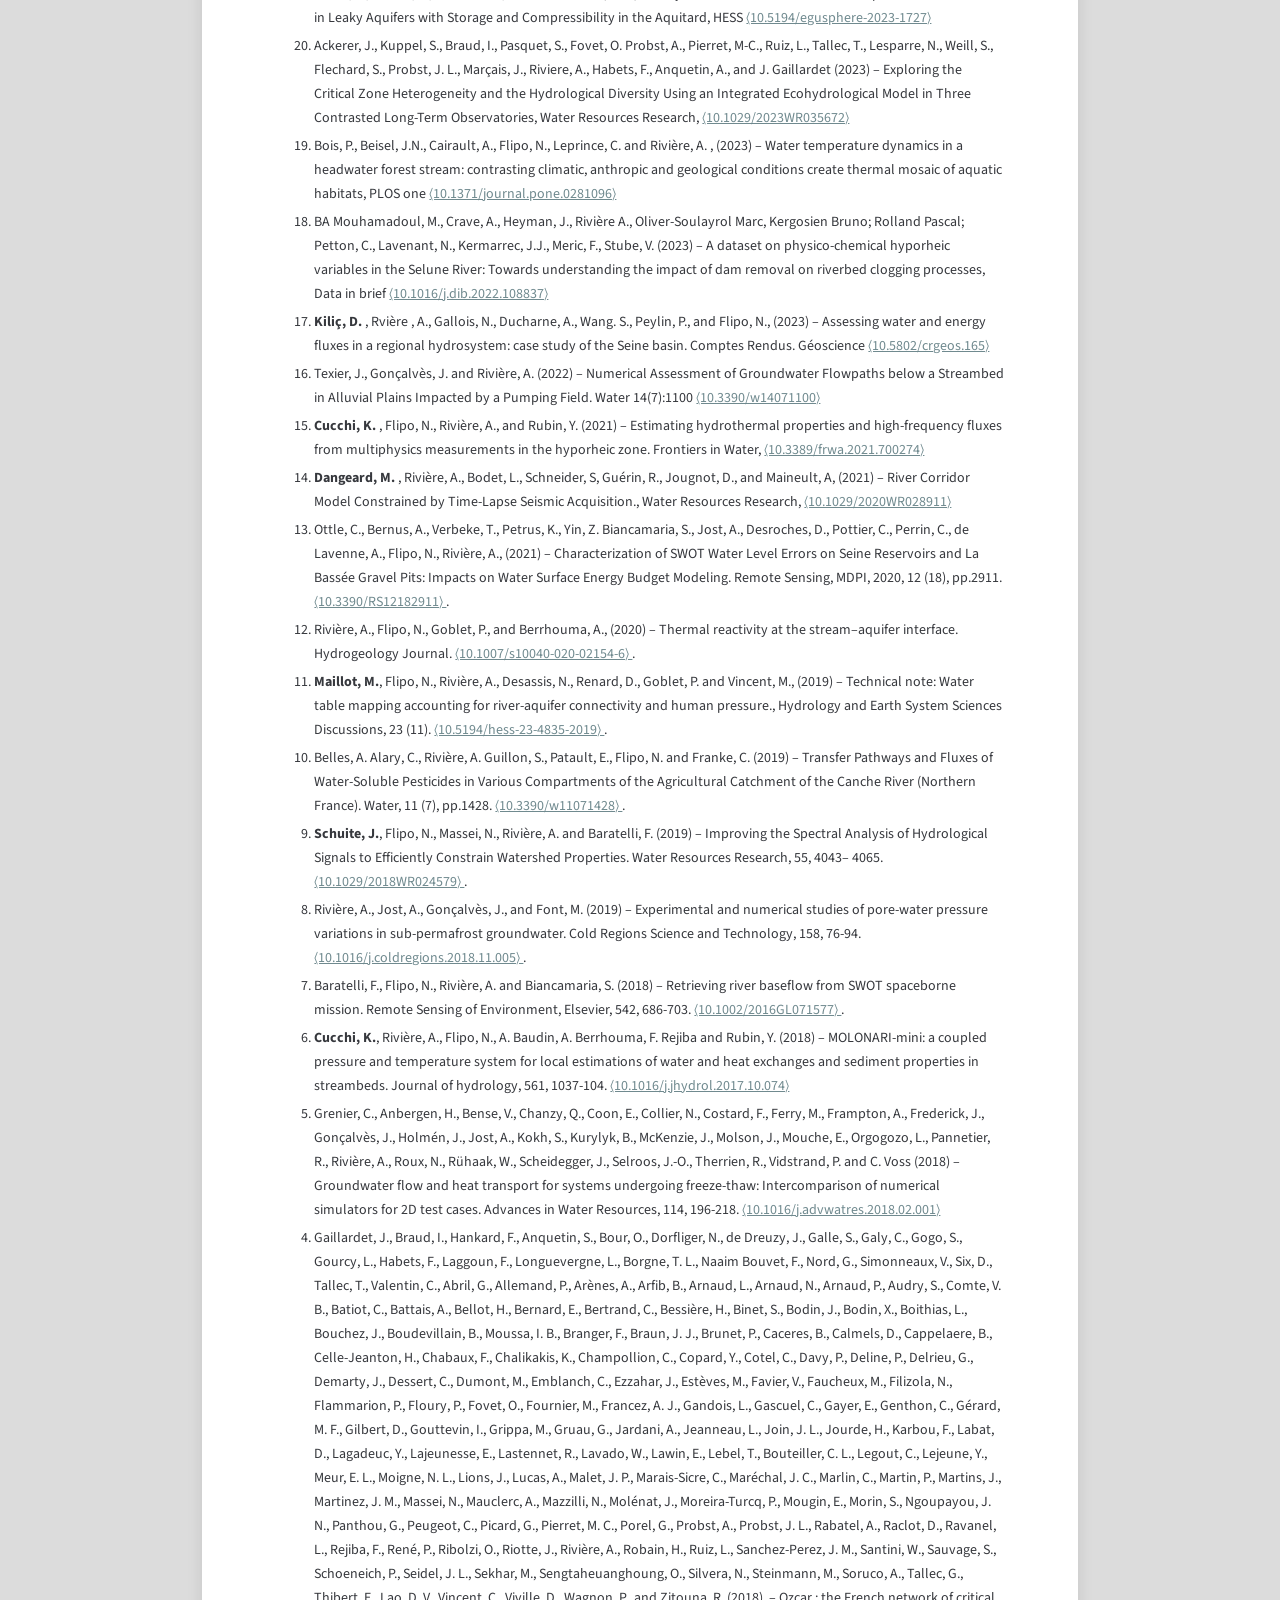
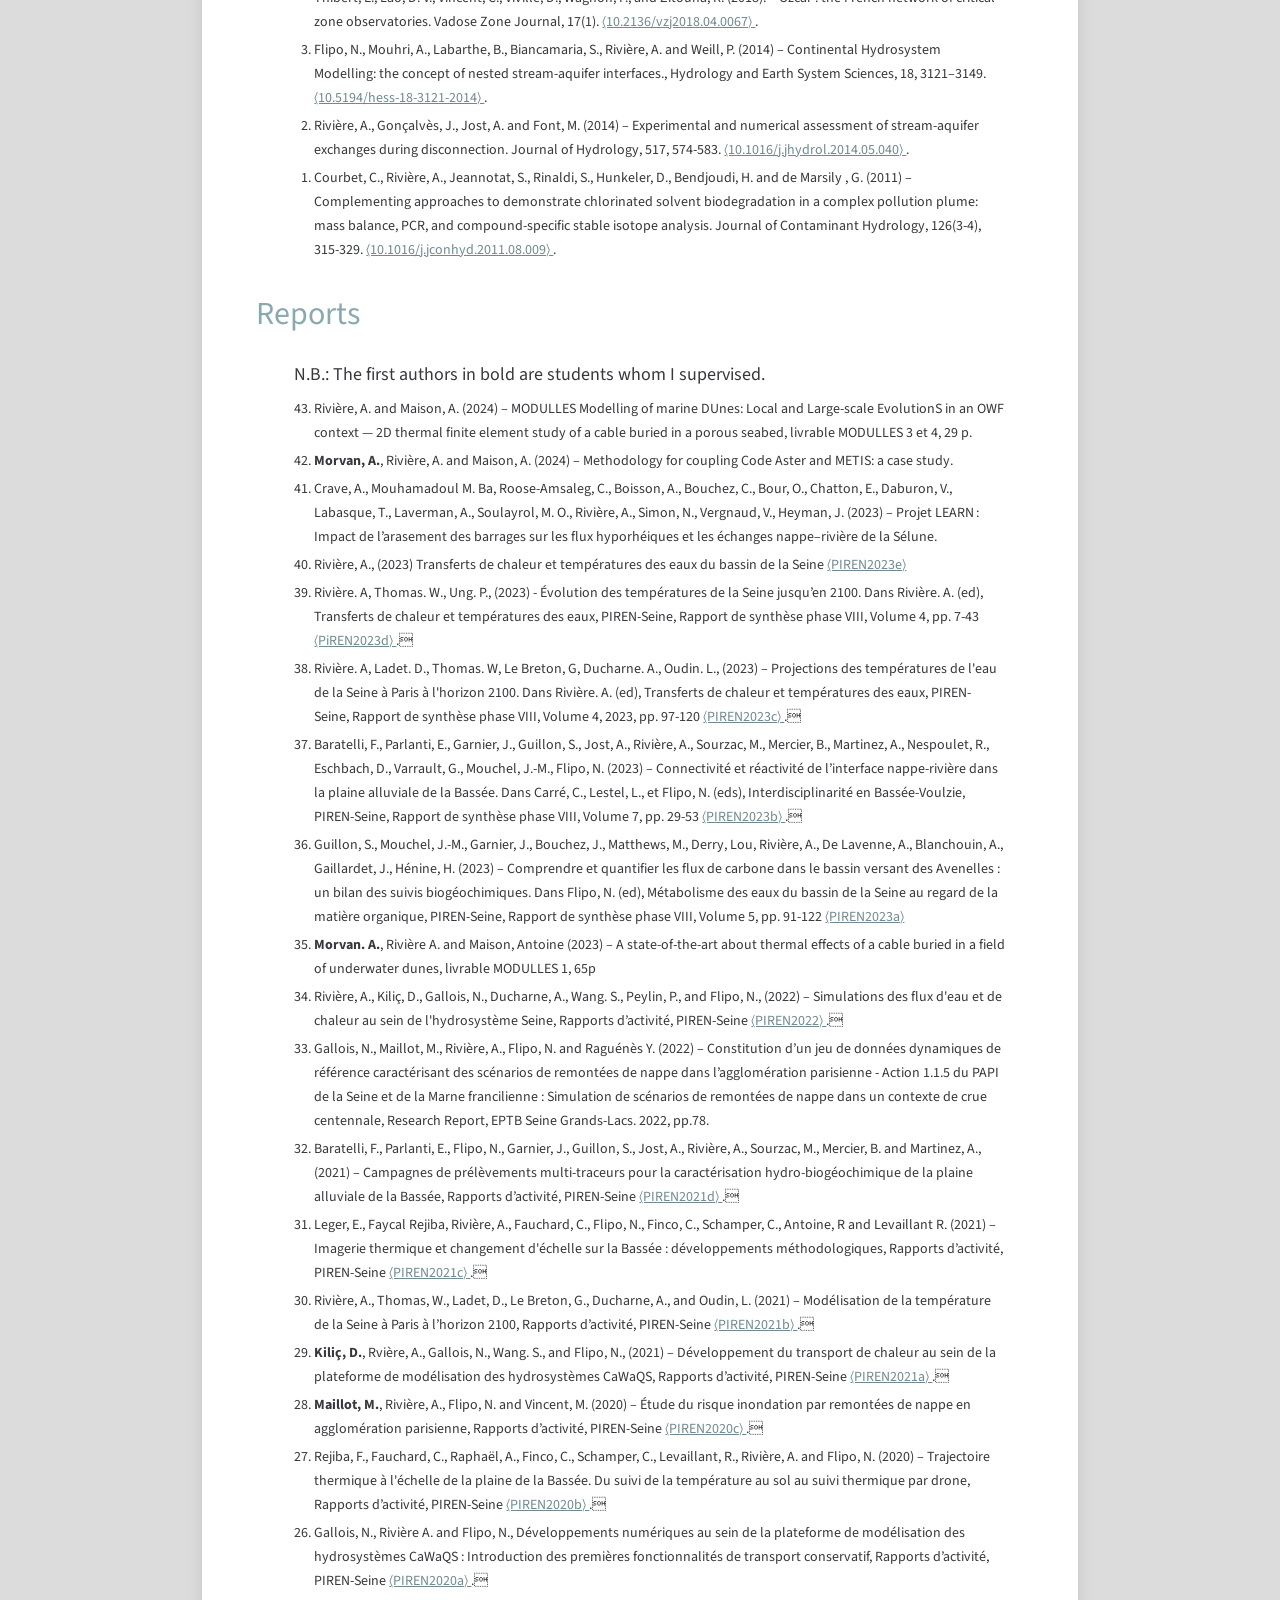
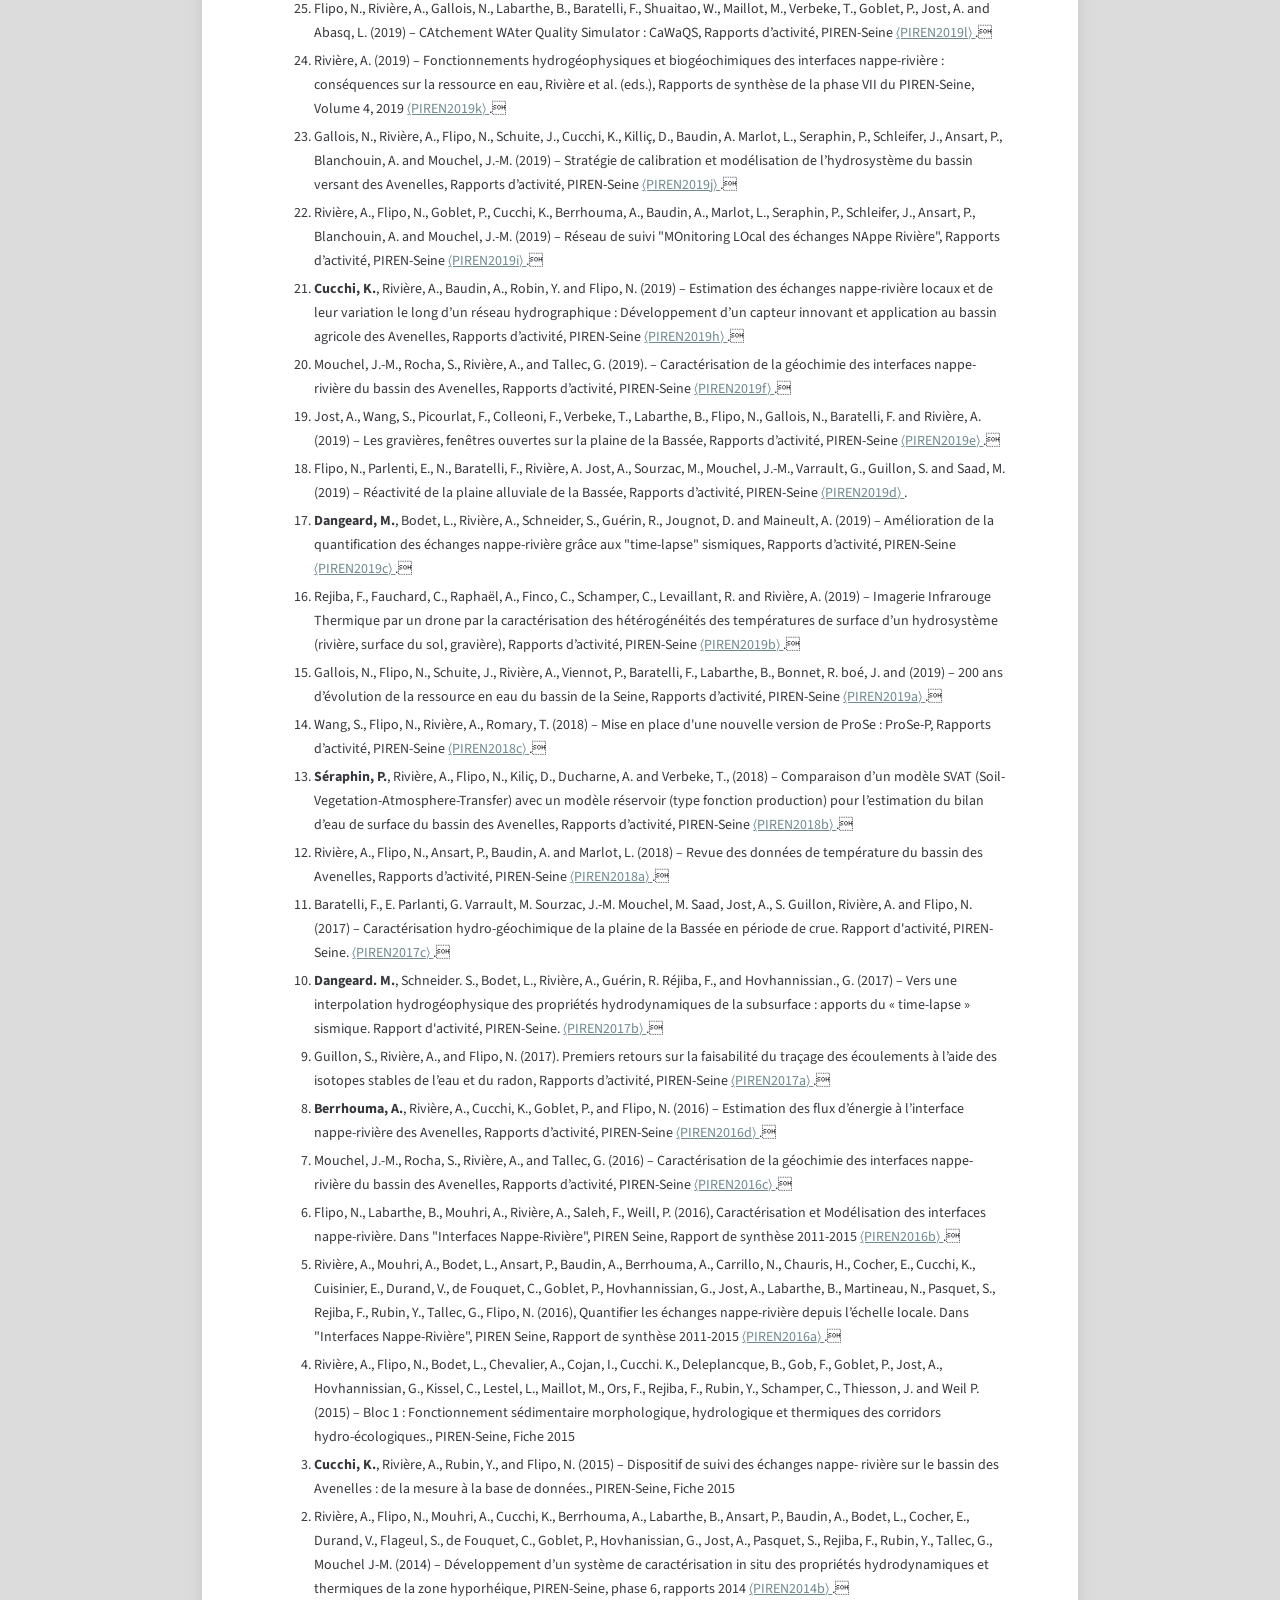
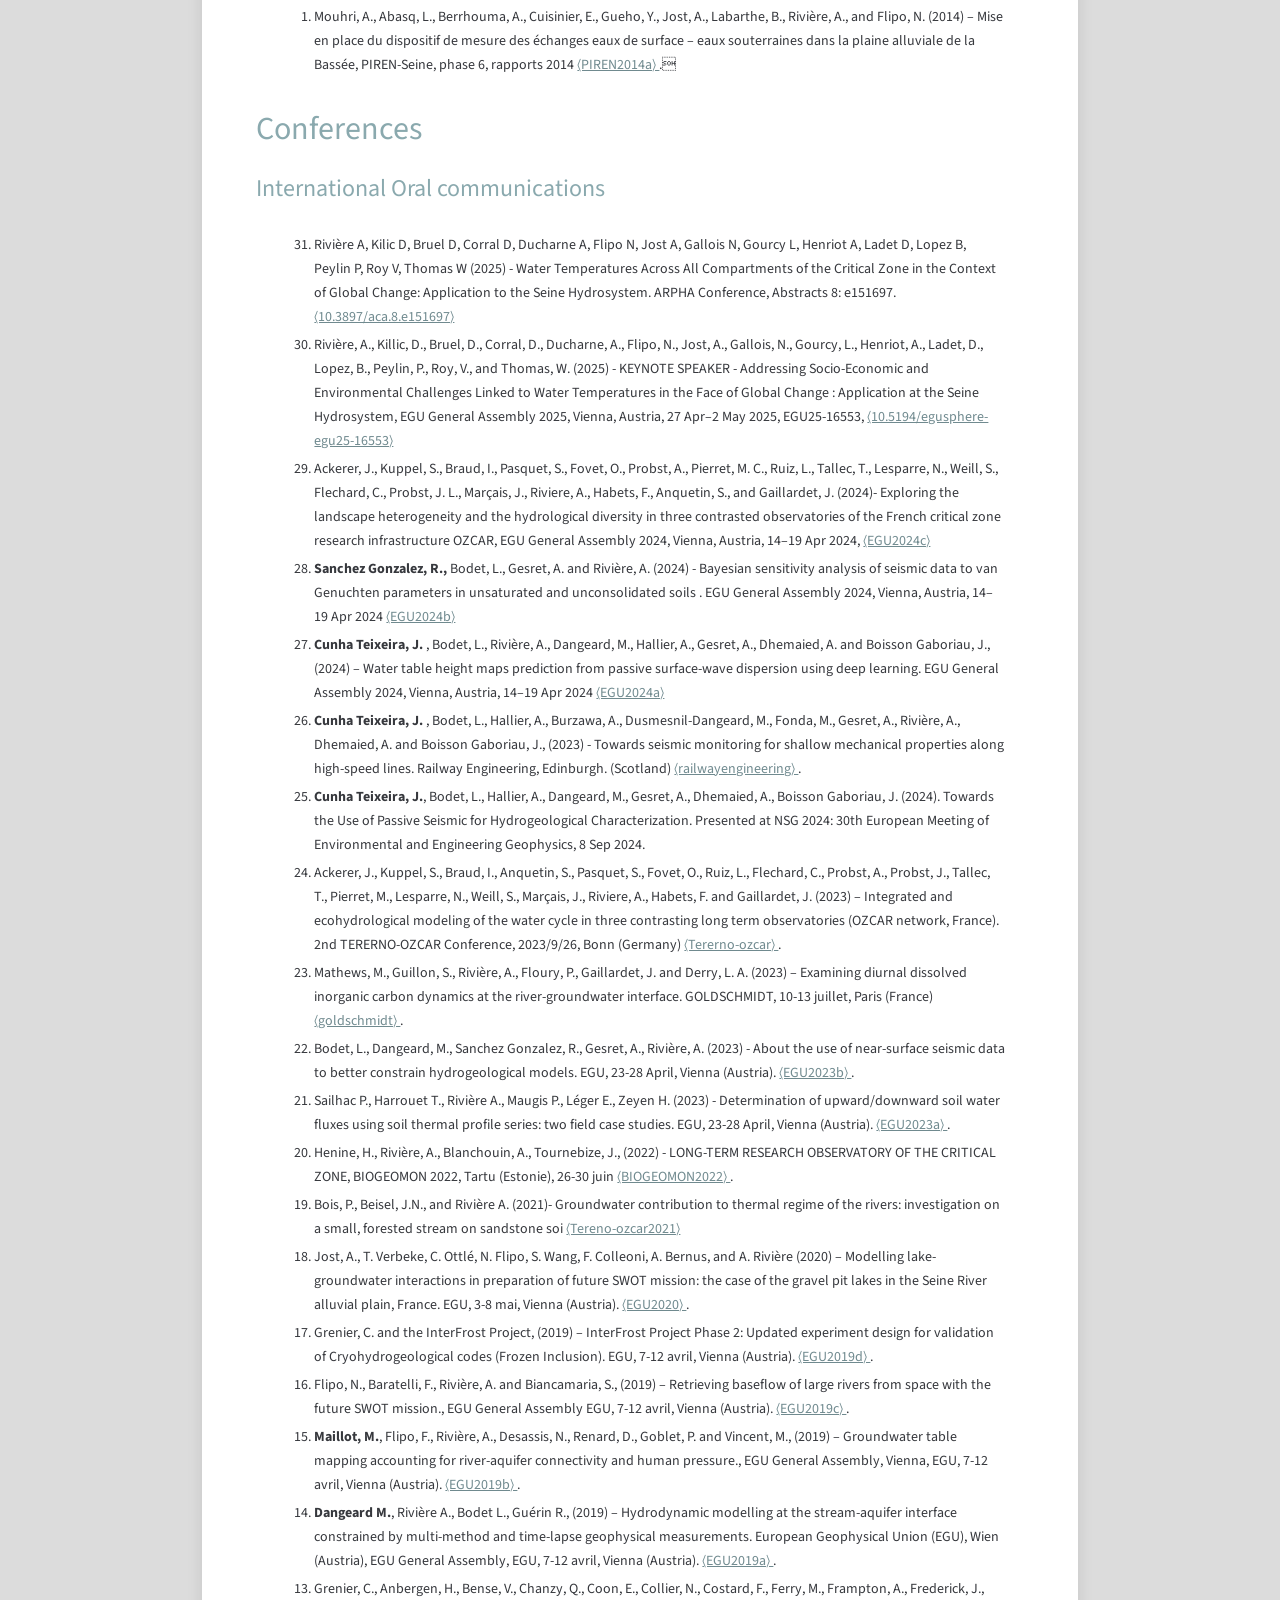
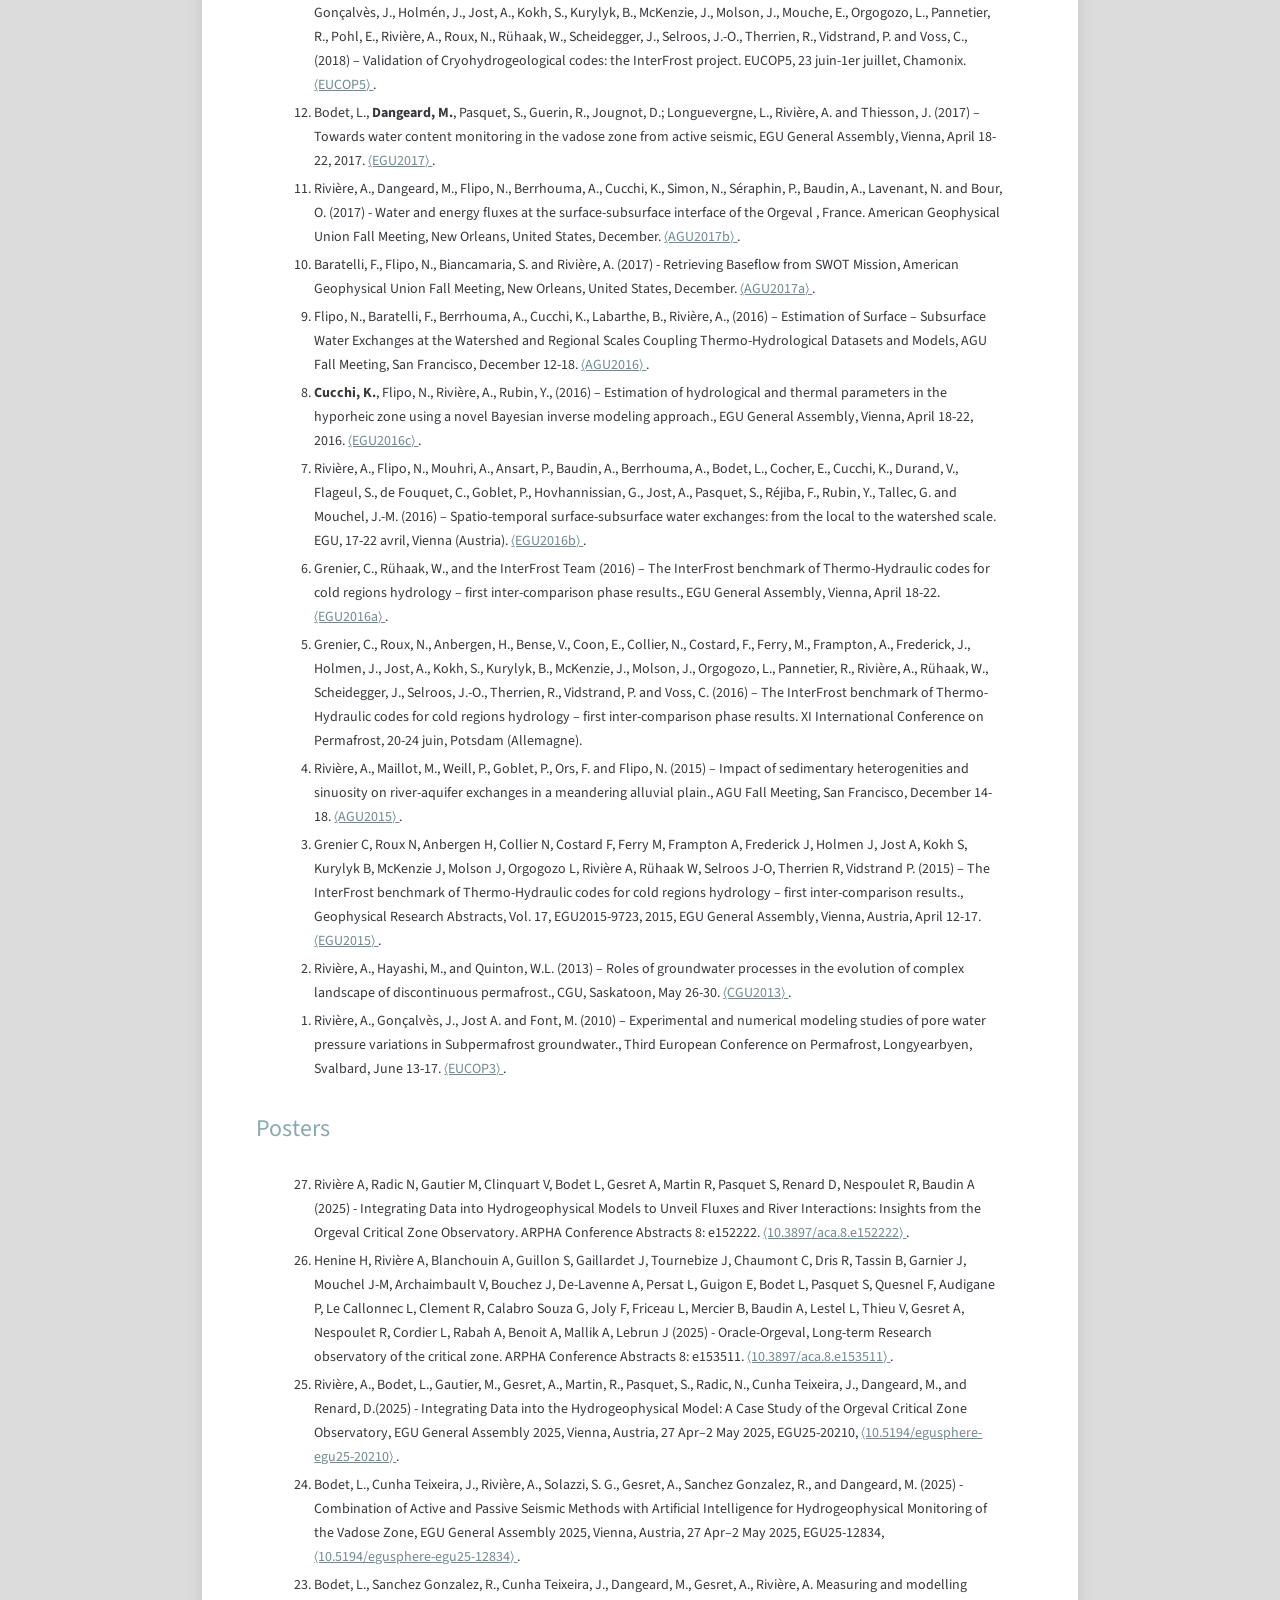
==== commit 3da23993: "update conf + poster" ====
--- a/index.html
+++ b/index.html
@@ -5,13 +5,12 @@
     <meta name="description" content="Agnes Riviere, Ph.D. in Hydrology and hydrogeophysics in critial zone">
     <meta name="robots" content="index,follow">
     <link rel="canonical" href="https://agnes-riviere.github.io/" />
-    <title>Agnès Riviere, PhD. Hydrogeologist - Personal Website.</title>
+    <title>Agnès Riviere, PhD. Hydrogeologist - Personal Website</title>
 
     <link rel="stylesheet" href="styles.css">
 </head>
 <body>
     <div class="page">
-
         <div class="container">
         
             <div class="menu_icon">
@@ -404,8 +403,19 @@
                 <h3>Reports</h3>
                 <p> N.B.: The first authors in bold are students whom I supervised. </p>
                 <ol class="tightlist" reversed>
+                    <li>
+                        Rivière, A. and Maison, A. (2024) – MODULLES Modelling of marine DUnes: Local and Large-scale EvolutionS in an OWF context —
+                        2D thermal finite element study of a cable buried in a porous seabed, livrable MODULLES 3 et 4, 29 p.
+                    </li>
+
+                    <li> <b>Morvan, A.</b>, Rivière, A. and Maison, A. (2024) – Methodology for coupling Code Aster and METIS: a case study.
+                    </li>
+
+                    <li> Crave, A., Mouhamadoul M. Ba, Roose-Amsaleg, C., Boisson, A., Bouchez, C., Bour, O., Chatton, E., Daburon, V., Labasque, T.,
+                        Laverman, A., Soulayrol, M. O., Rivière, A., Simon, N., Vergnaud, V., Heyman, J. (2023) –
+                        Projet LEARN : Impact de l’arasement des barrages sur les flux hyporhéiques et les échanges nappe–rivière de la Sélune.</li>
                     <li>	Rivière, A., (2023) Transferts de chaleur et températures des eaux du bassin de la Seine	<a href="https://piren-seine.fr/rapports/rapport_de_synthese/rapports_de_phase_8/transferts_de_chaleur_et_temperatures_des_eaux_du"> ⟨PIREN2023e⟩ </a>  </li>
-                    <li>	Rivière. A, Thomas. W., Ung. P., (2023) - Évolution des températures de la Seine jusqu’en 2022. Dans Rivière. A. (ed), Transferts de chaleur et températures des eaux, PIREN-Seine, Rapport de synthèse phase VIII, Volume 4, pp. 7-43	<a href="https://piren-seine.fr/rapports/rapport_de_synthese/rapports_de_phase_8/transferts_de_chaleur_et_temperatures_des_eaux_du"> ⟨PiREN2023d⟩ </a>.</li>
+                    <li>	Rivière. A, Thomas. W., Ung. P., (2023) - Évolution des températures de la Seine jusqu’en 2100. Dans Rivière. A. (ed), Transferts de chaleur et températures des eaux, PIREN-Seine, Rapport de synthèse phase VIII, Volume 4, pp. 7-43	<a href="https://piren-seine.fr/rapports/rapport_de_synthese/rapports_de_phase_8/transferts_de_chaleur_et_temperatures_des_eaux_du"> ⟨PiREN2023d⟩ </a>.</li>
                     <li>	Rivière. A, Ladet. D., Thomas. W, Le Breton, G, Ducharne. A., Oudin. L., (2023) – Projections des températures de l'eau de la Seine à Paris à l'horizon 2100. Dans Rivière. A. (ed), Transferts de chaleur et températures des eaux, PIREN-Seine, Rapport de synthèse phase VIII, Volume 4, 2023, pp. 97-120	<a href="https://piren-seine.fr/rapports/rapport_de_synthese/rapports_de_phase_8/transferts_de_chaleur_et_temperatures_des_eaux_du"> ⟨PIREN2023c⟩ </a>.</li>
                     <li>	Baratelli, F., Parlanti, E., Garnier, J., Guillon, S., Jost, A., Rivière, A., Sourzac, M., Mercier, B., Martinez, A., Nespoulet, R., Eschbach, D., Varrault, G., Mouchel, J.-M., Flipo, N. (2023) – Connectivité et réactivité de l’interface nappe-rivière dans la plaine alluviale de la Bassée. Dans Carré, C., Lestel, L., et Flipo, N. (eds), Interdisciplinarité en Bassée-Voulzie, PIREN-Seine, Rapport de synthèse phase VIII, Volume 7, pp. 29-53	<a href="https://piren-seine.fr/sites/default/files/piren_documents/rapports_de_phase_8/rapport_piren_ph8_vol07_interdiscipilarite_bassee_2.pdf"> ⟨PIREN2023b⟩ </a>.</li>
                     <li>	Guillon, S., Mouchel, J.-M., Garnier, J., Bouchez, J., Matthews, M., Derry, Lou, Rivière, A., De Lavenne, A., Blanchouin, A., Gaillardet, J., Hénine, H. (2023) – Comprendre et quantifier les flux de carbone dans le bassin versant des Avenelles : un bilan des suivis biogéochimiques. Dans Flipo, N. (ed), Métabolisme des eaux du bassin de la Seine au regard de la matière organique, PIREN-Seine, Rapport de synthèse phase VIII, Volume 5,  pp. 91-122	<a href="https://piren-seine.fr/sites/default/files/piren_documents/rapports_de_phase_8/rapport_piren_ph8_vol05_metabolisme_1112_compresse.pdf"> ⟨PIREN2023a⟩ </a>	</li>
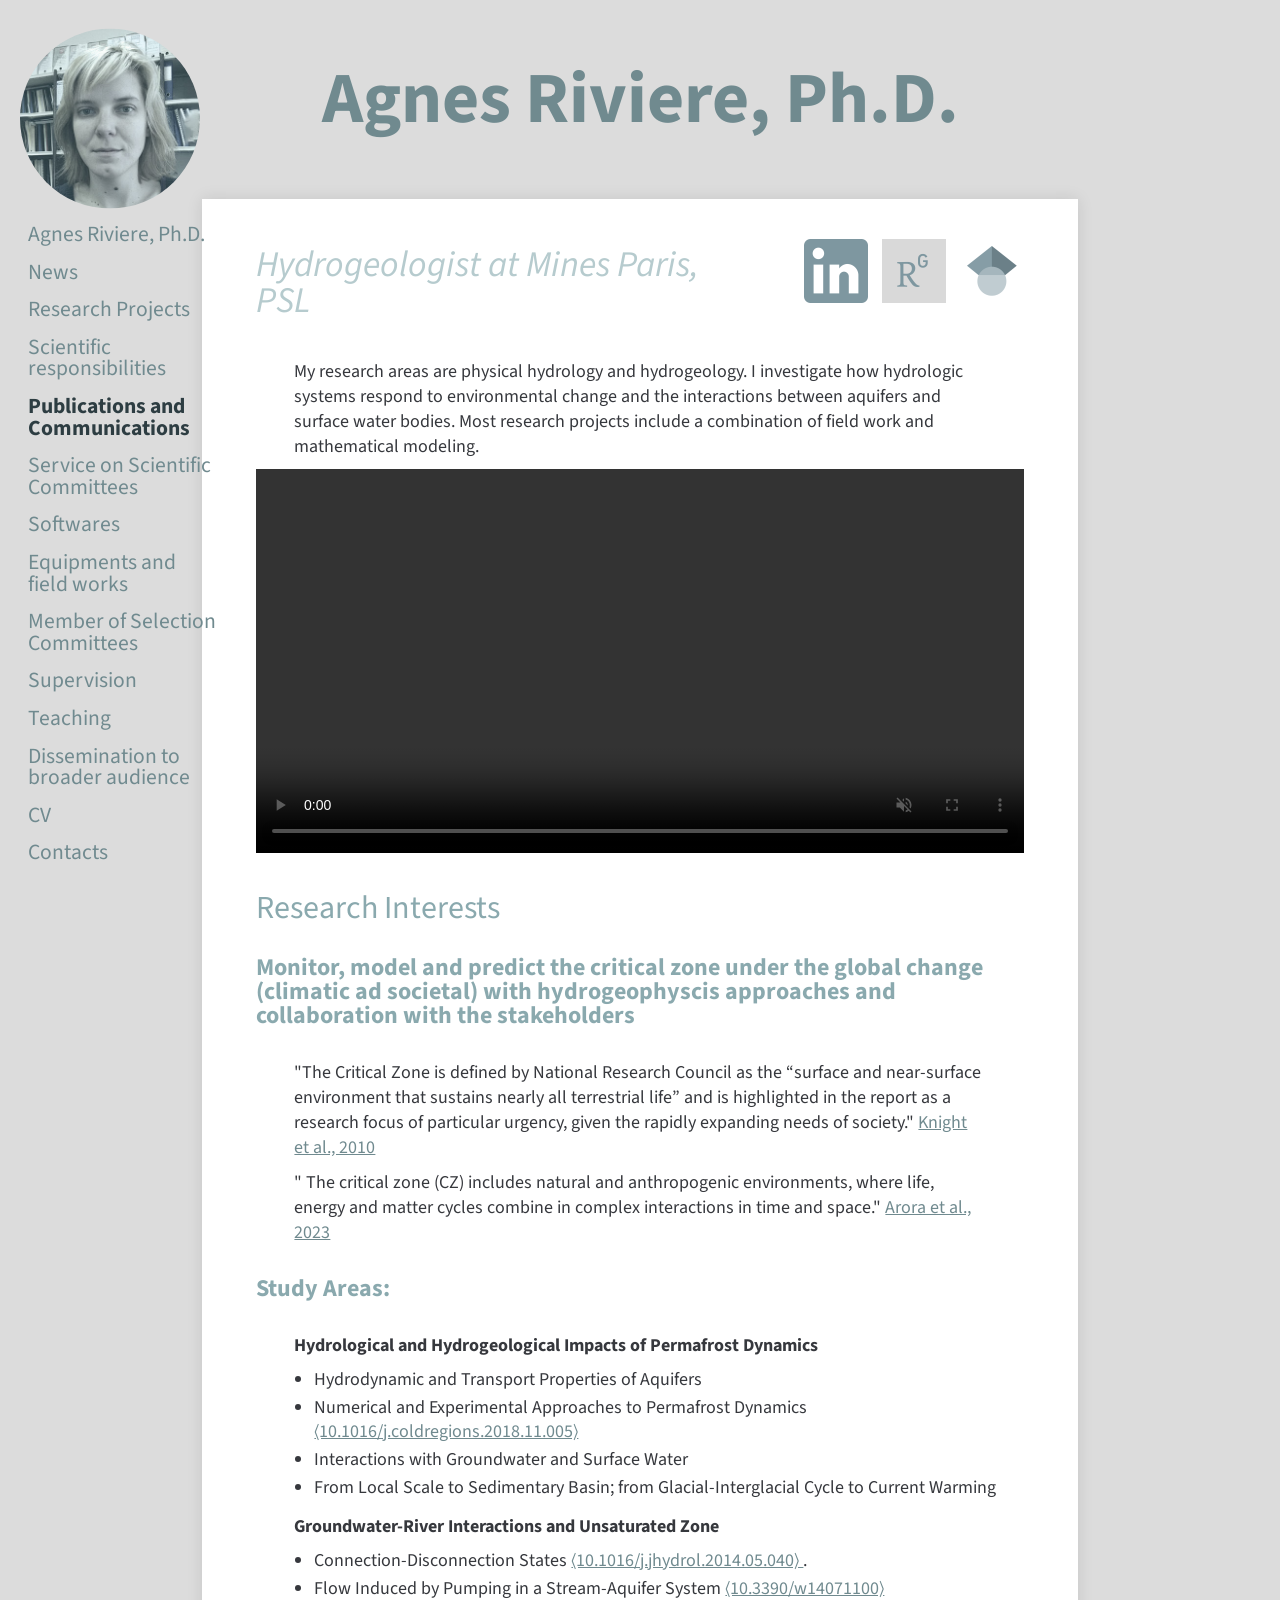
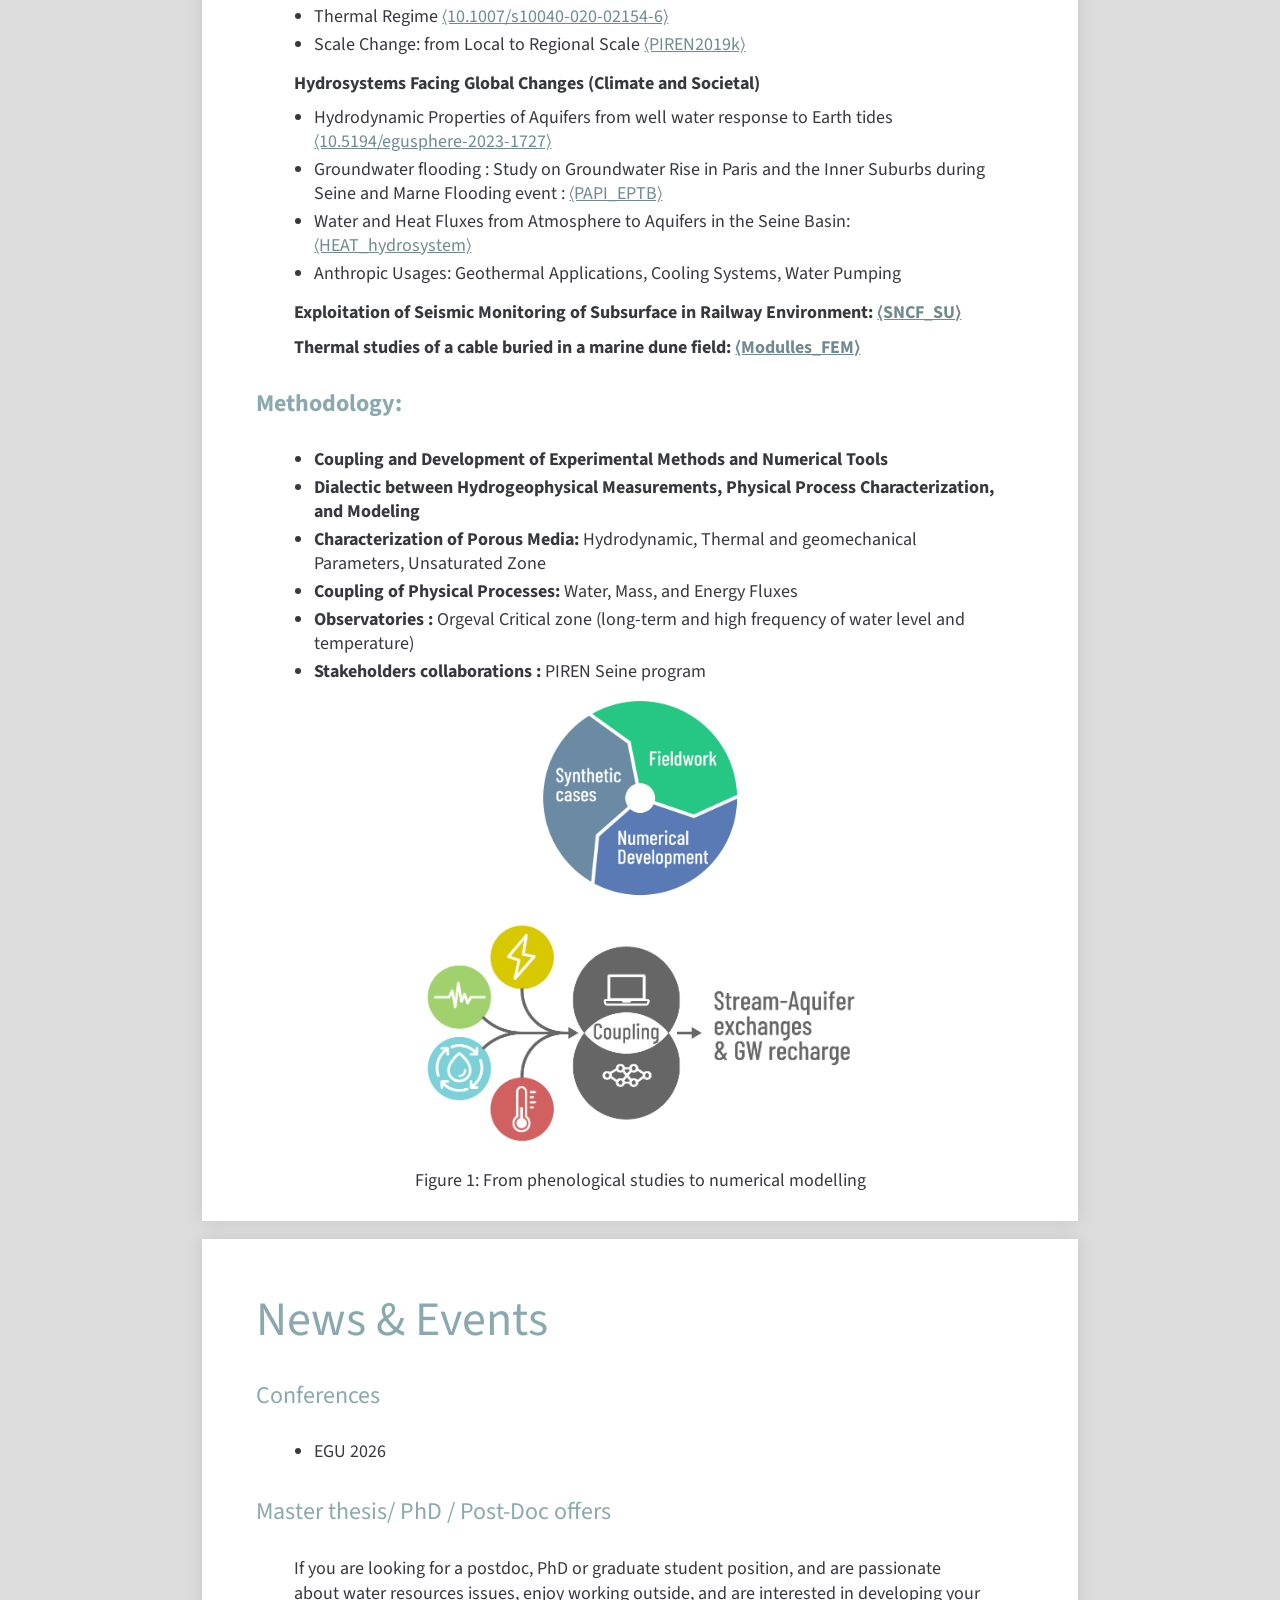
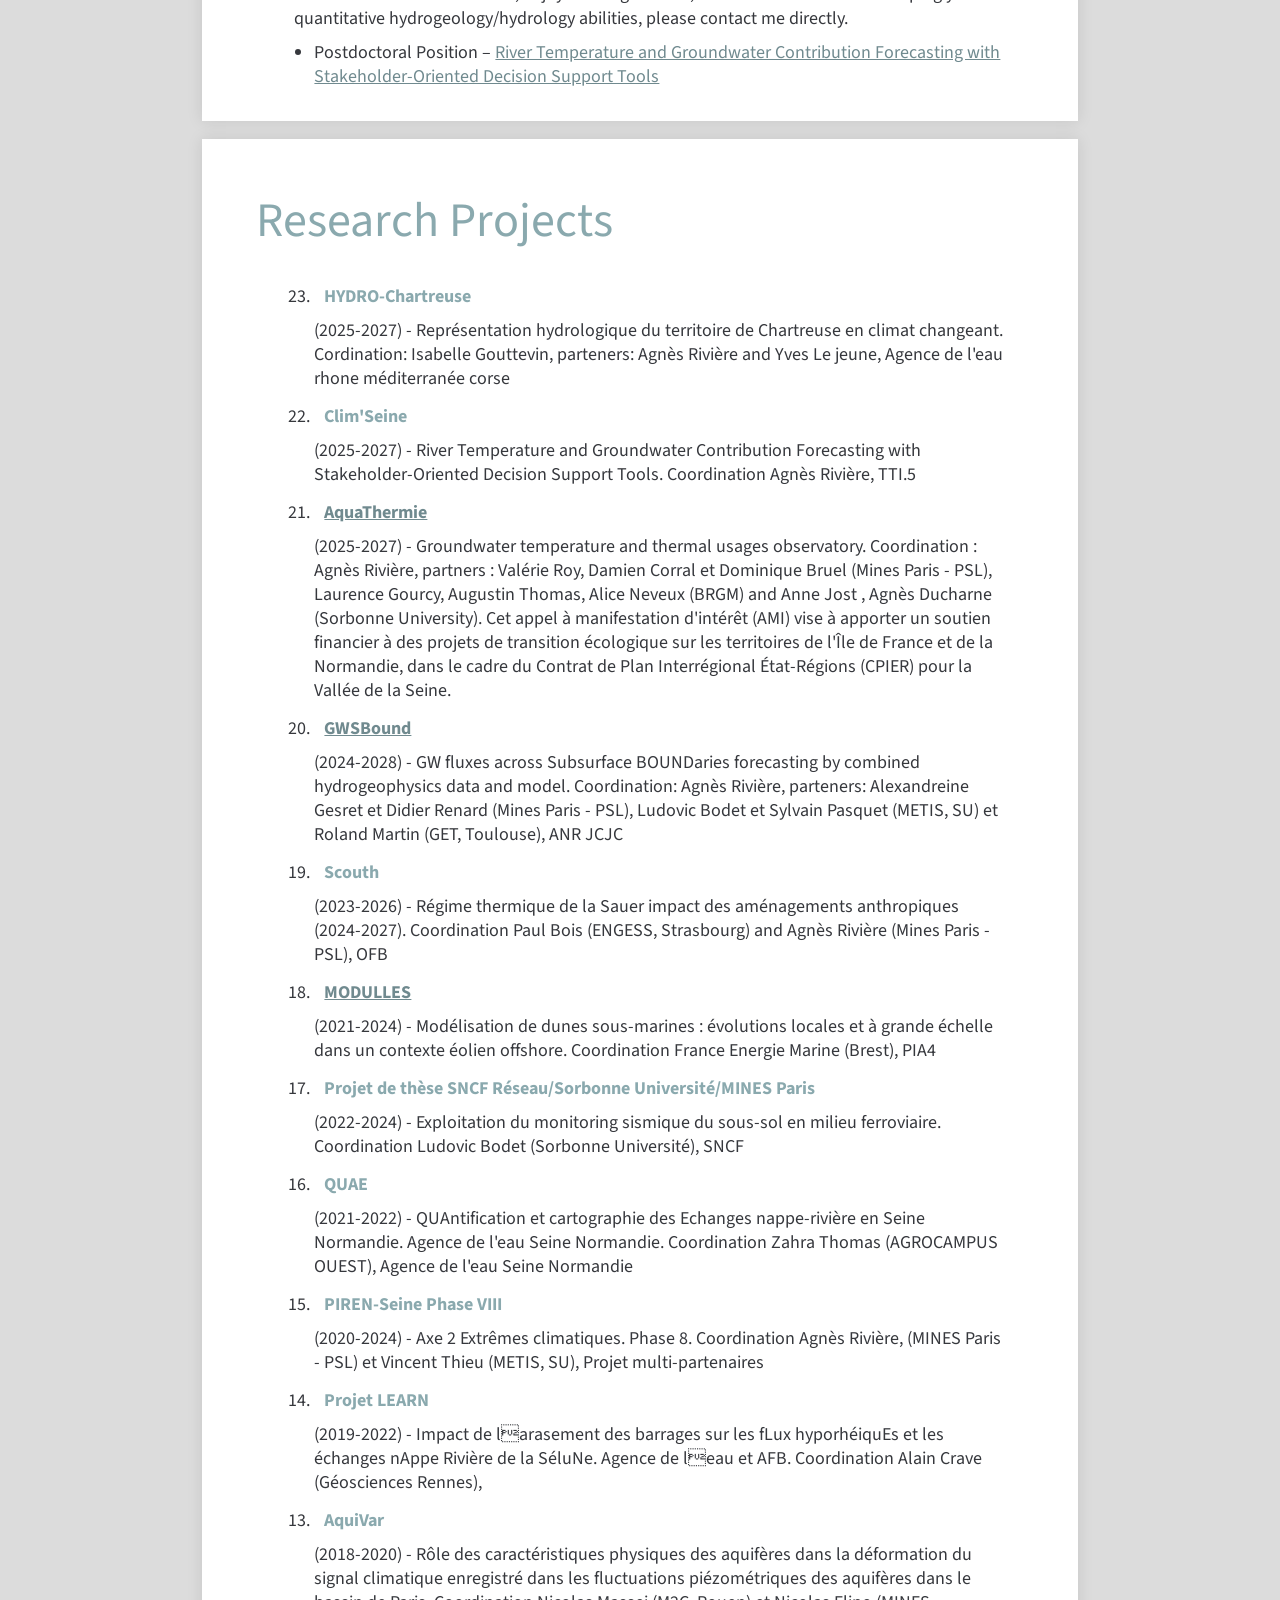
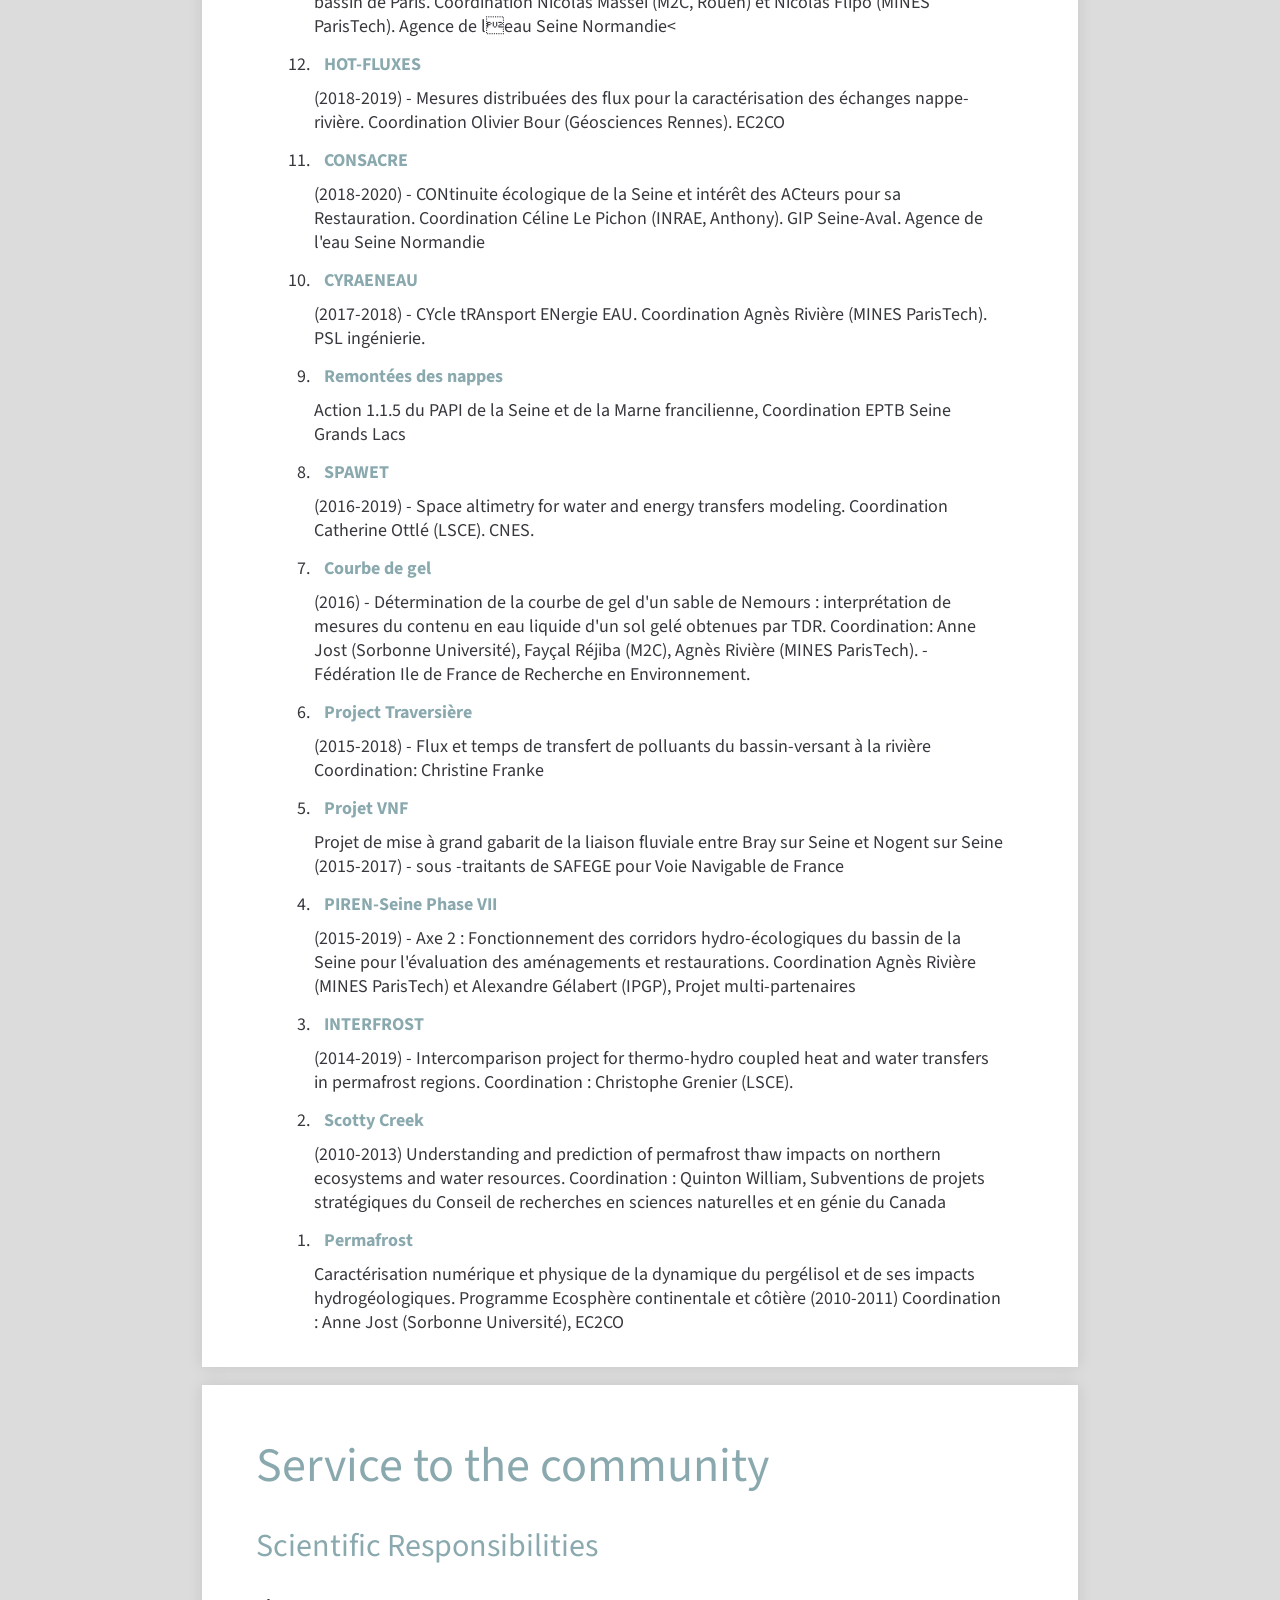
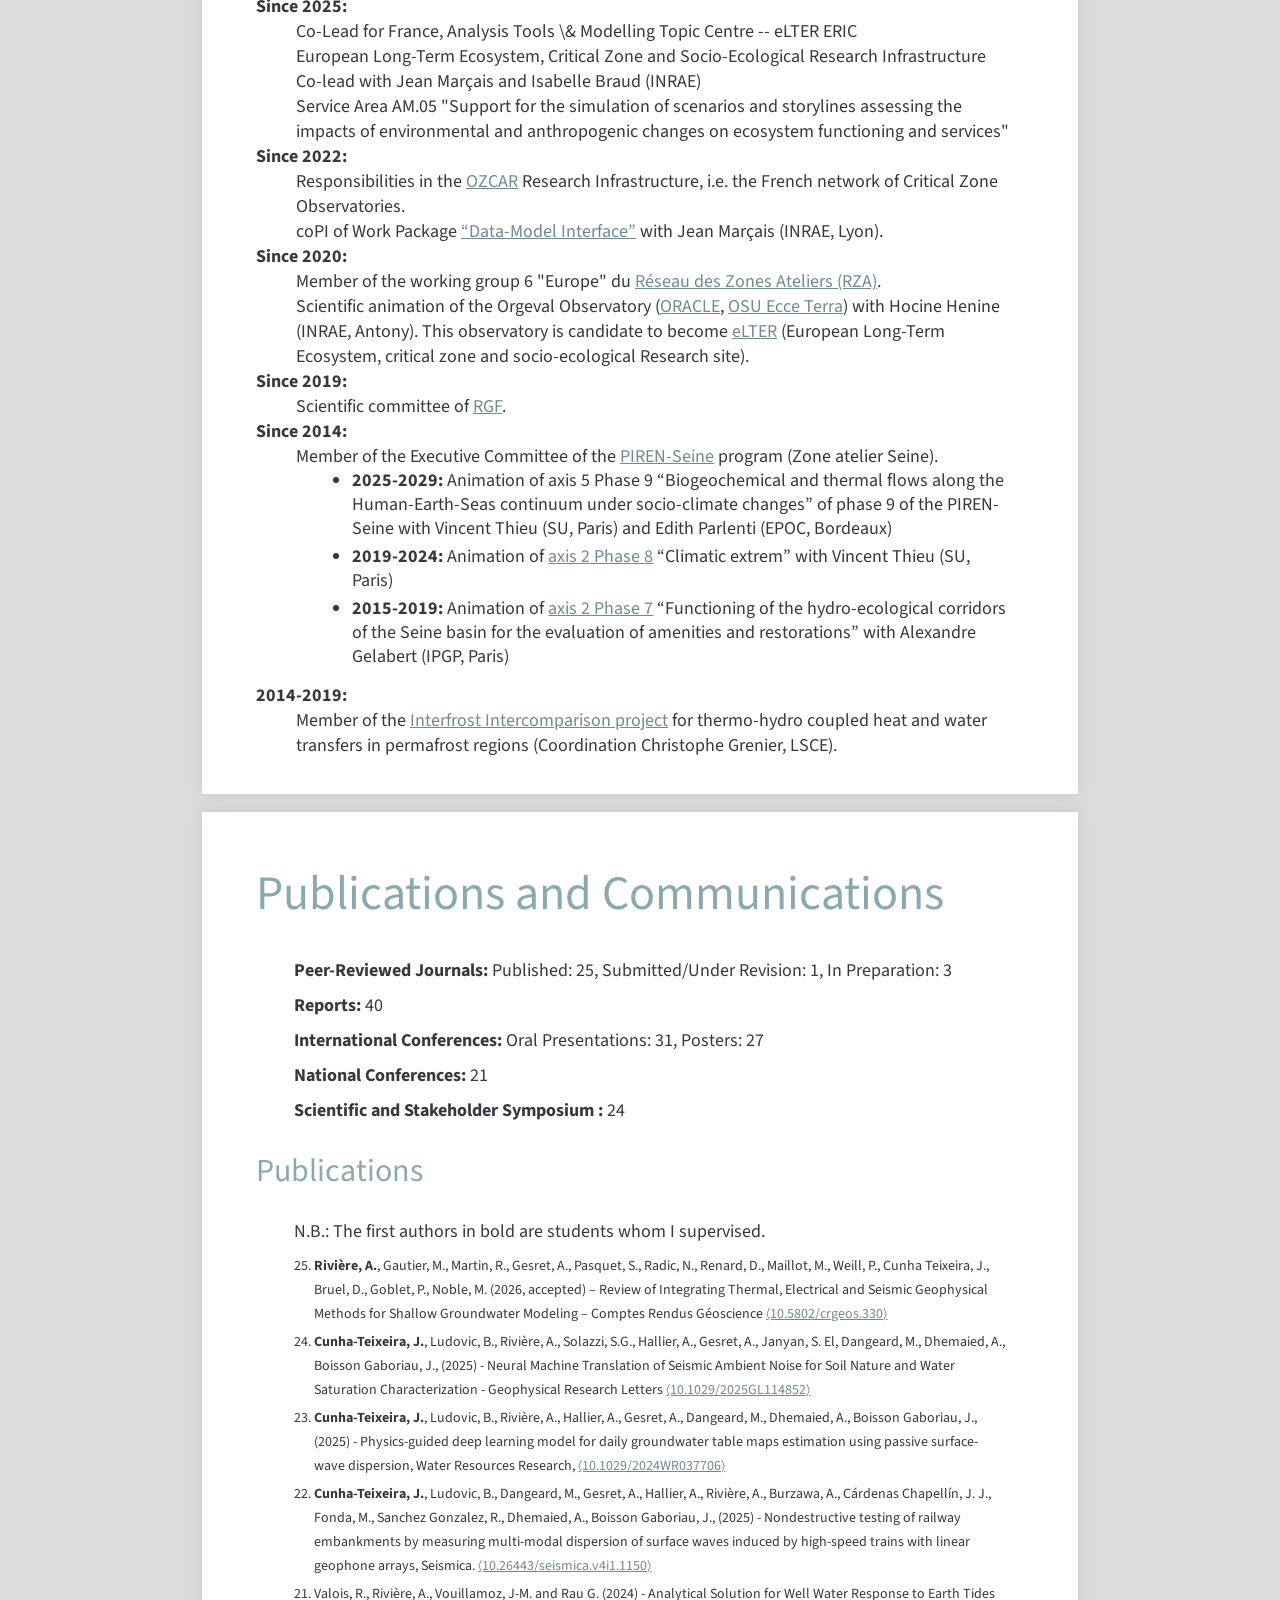
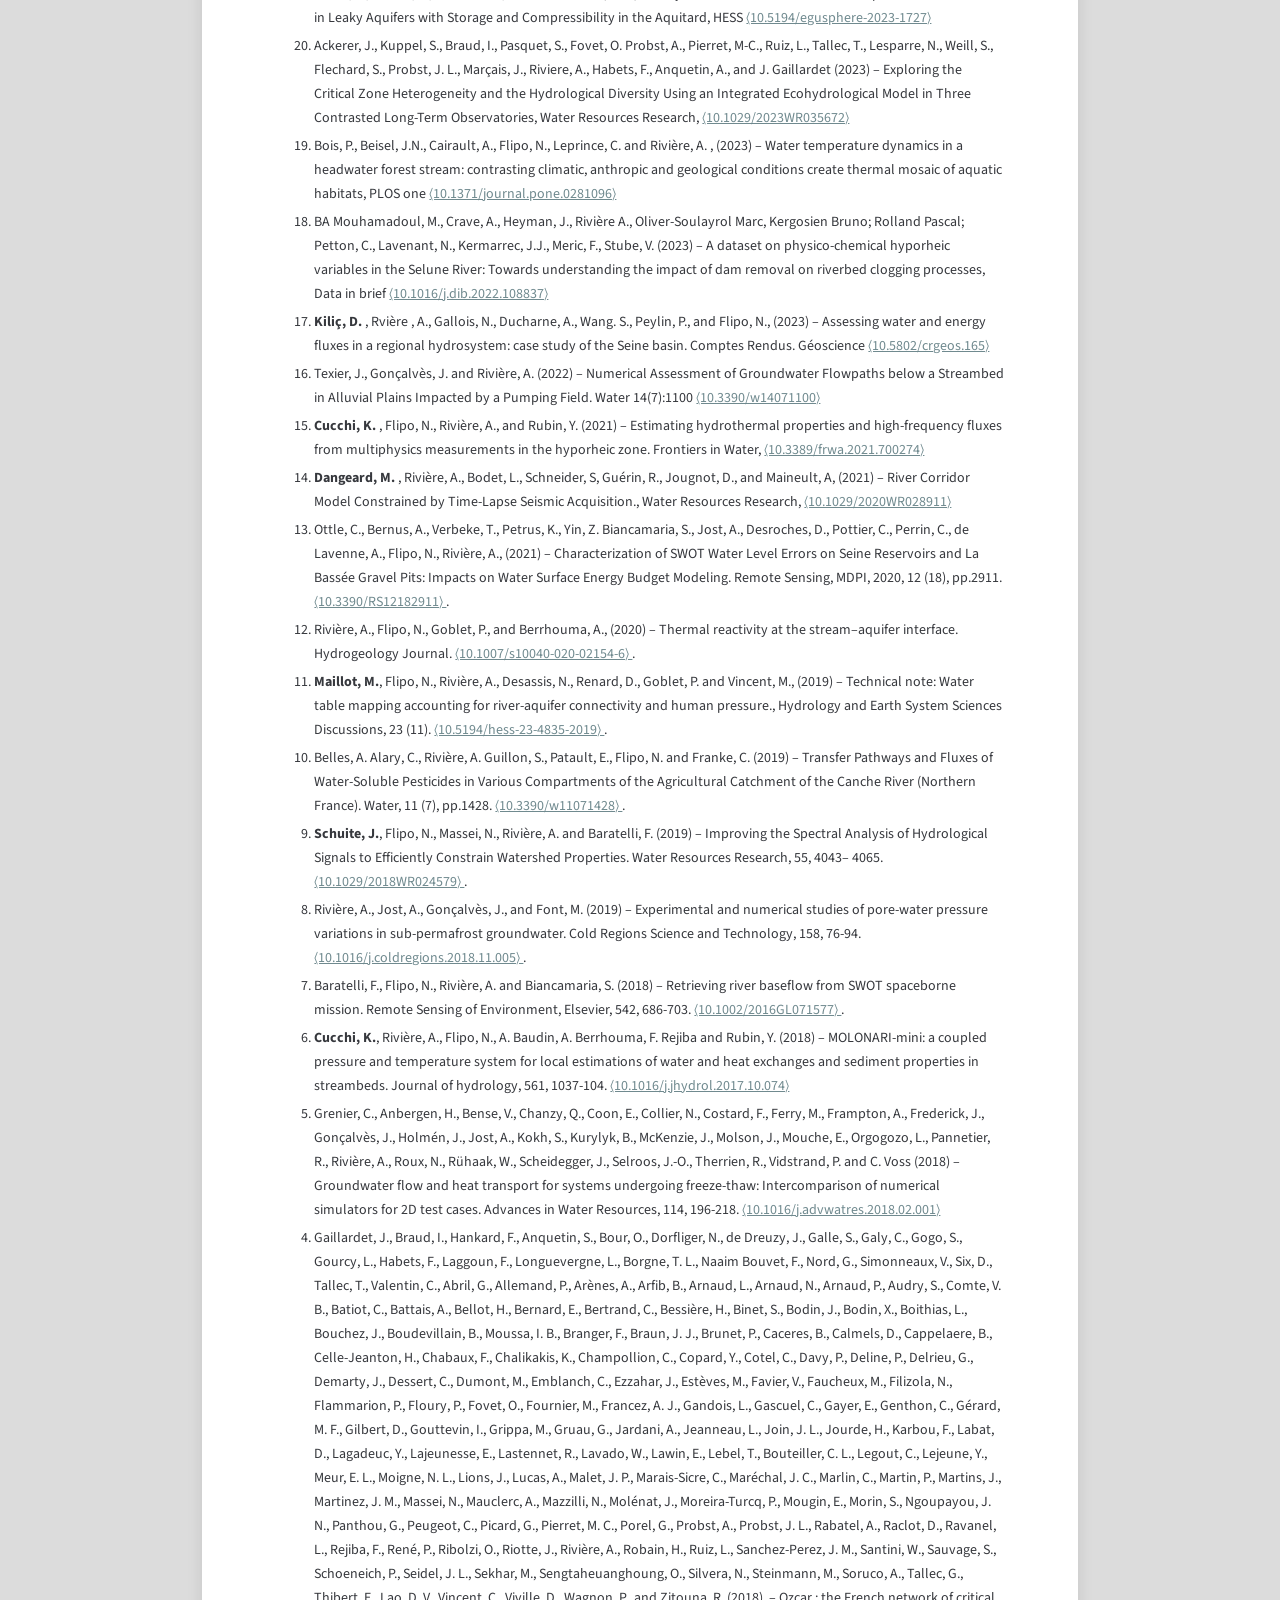
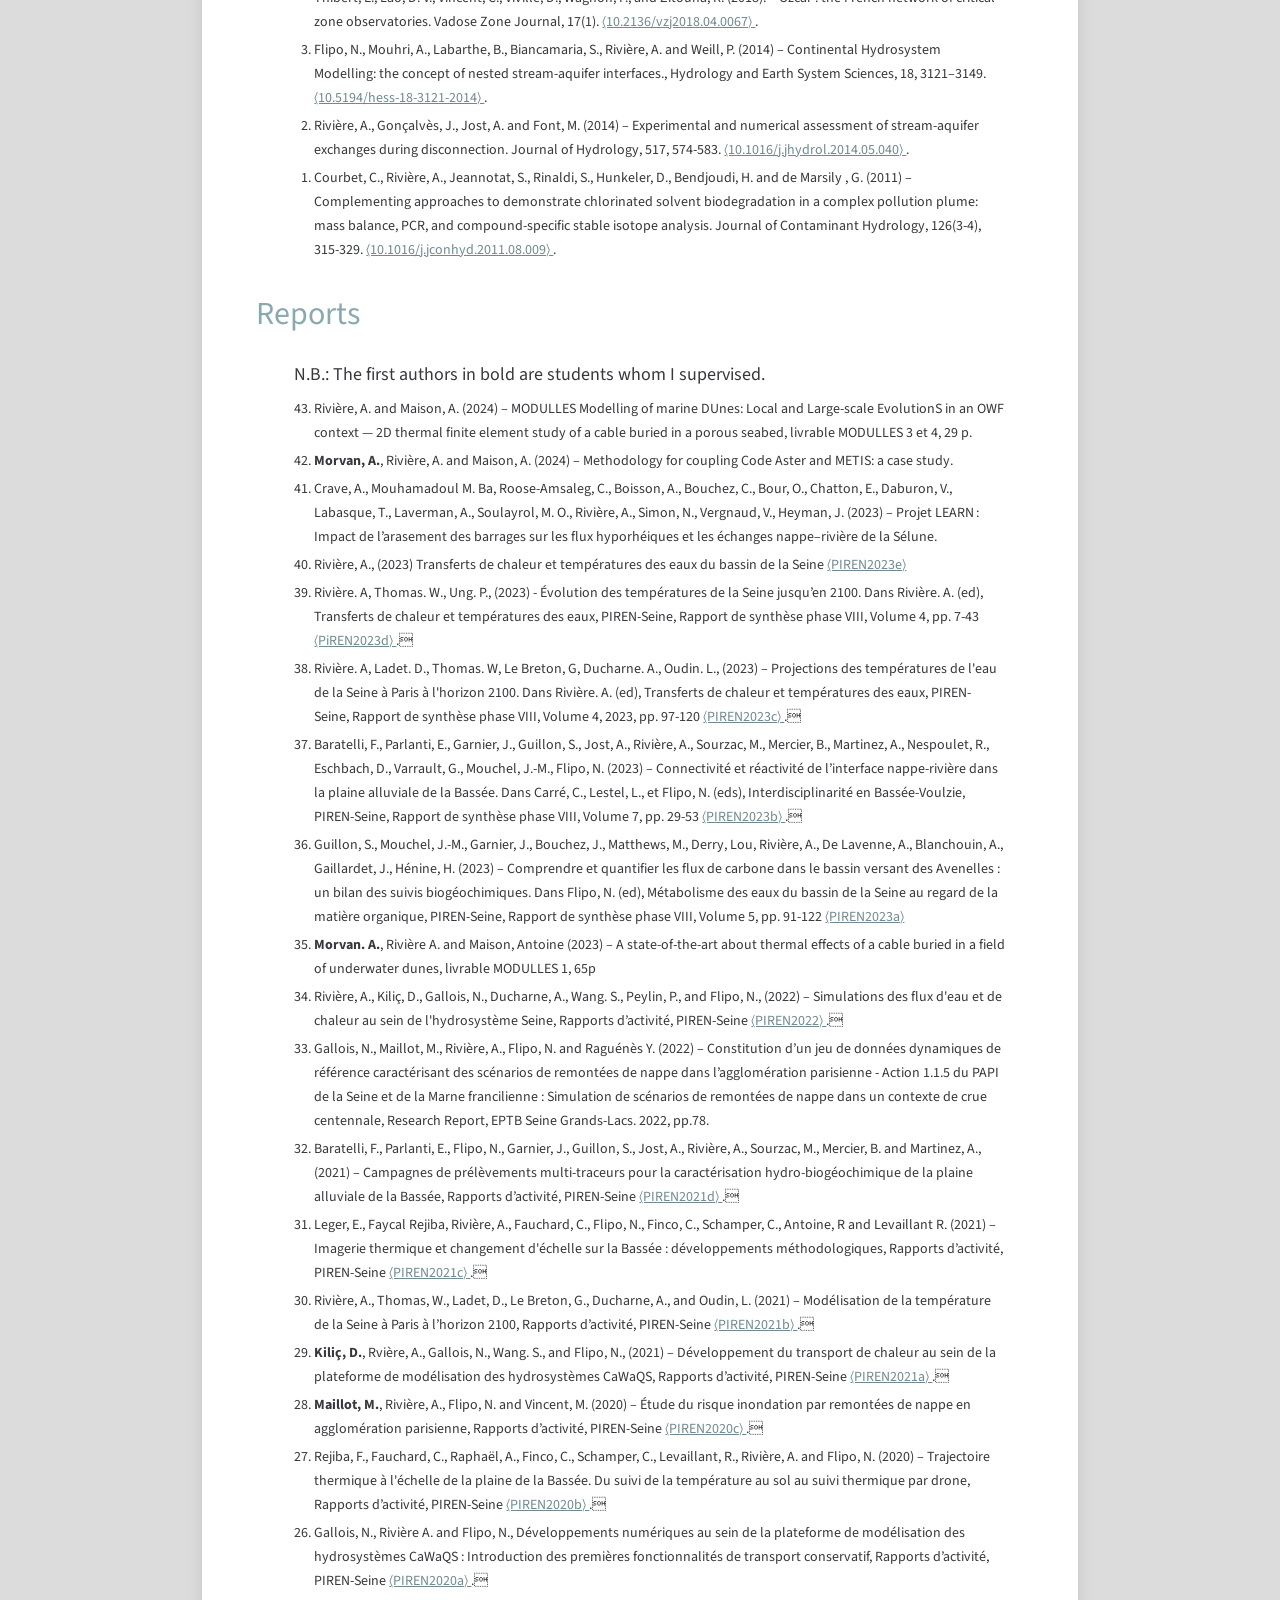
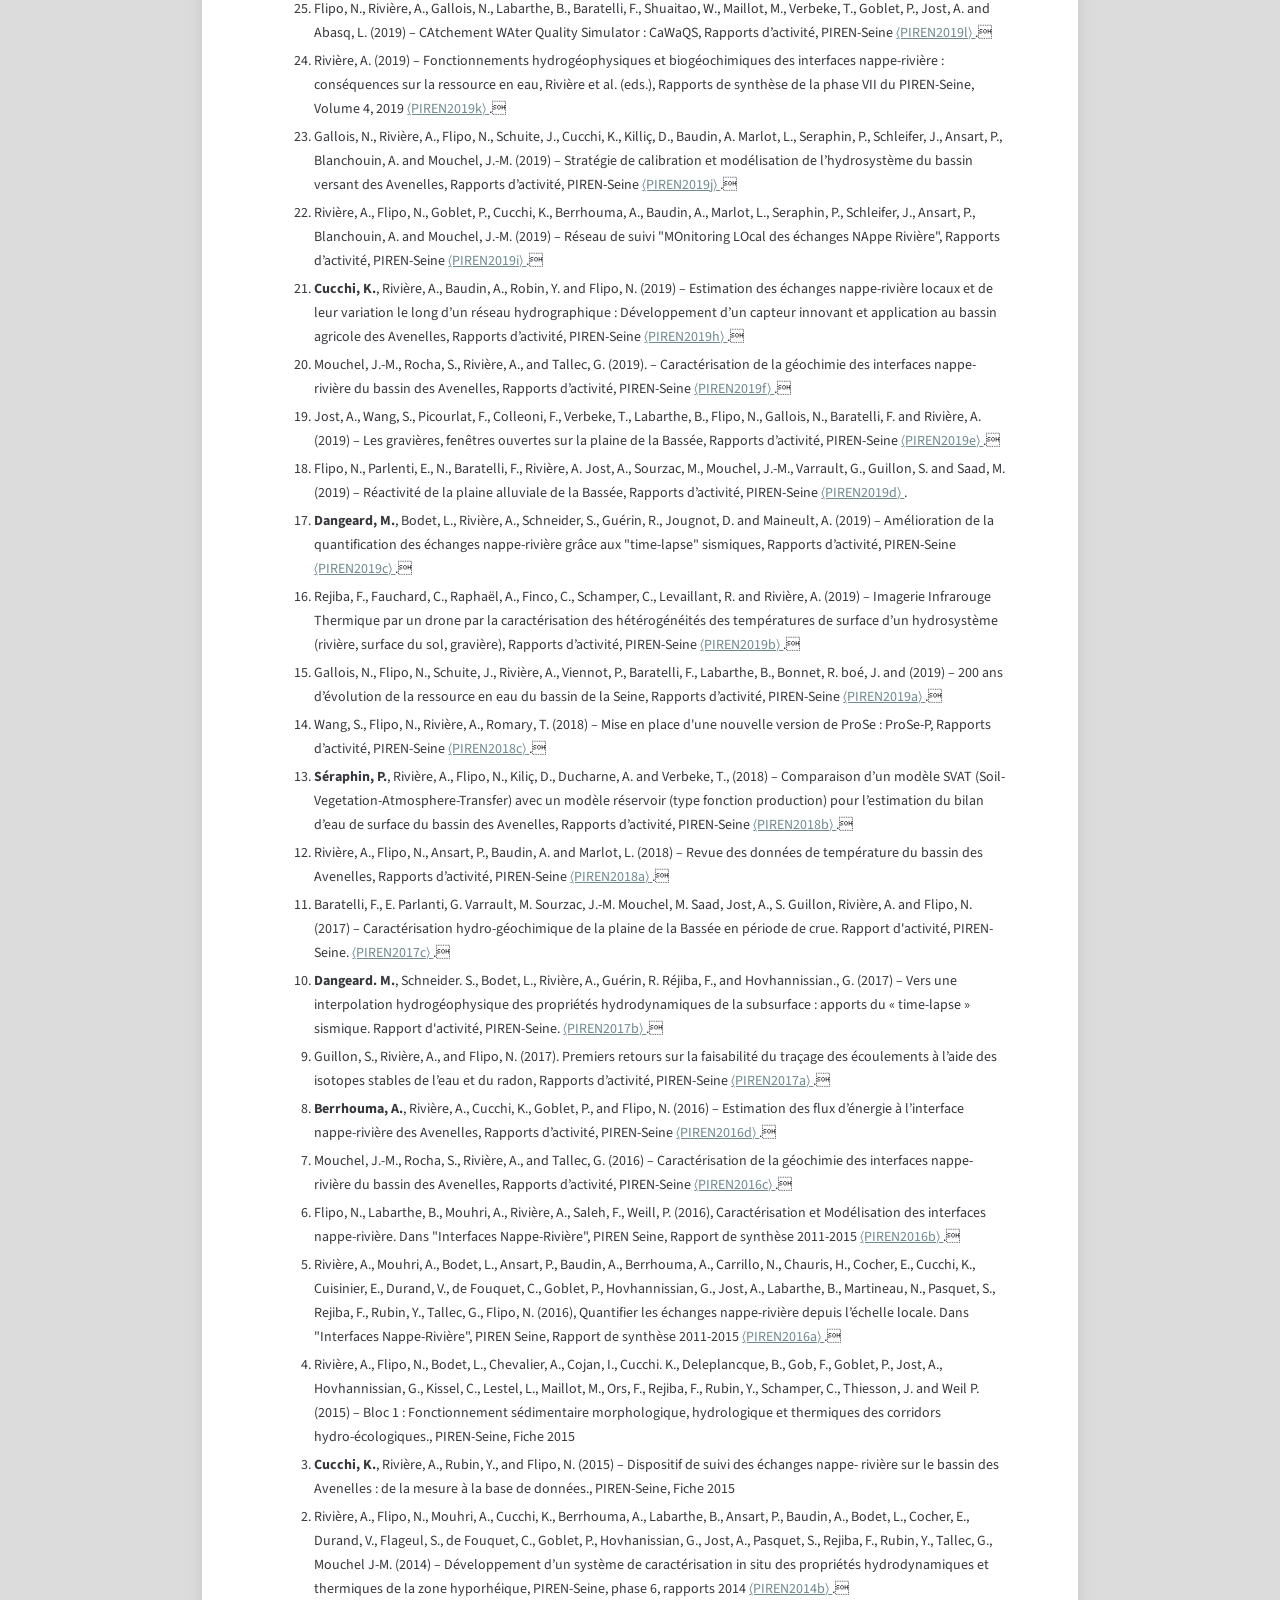
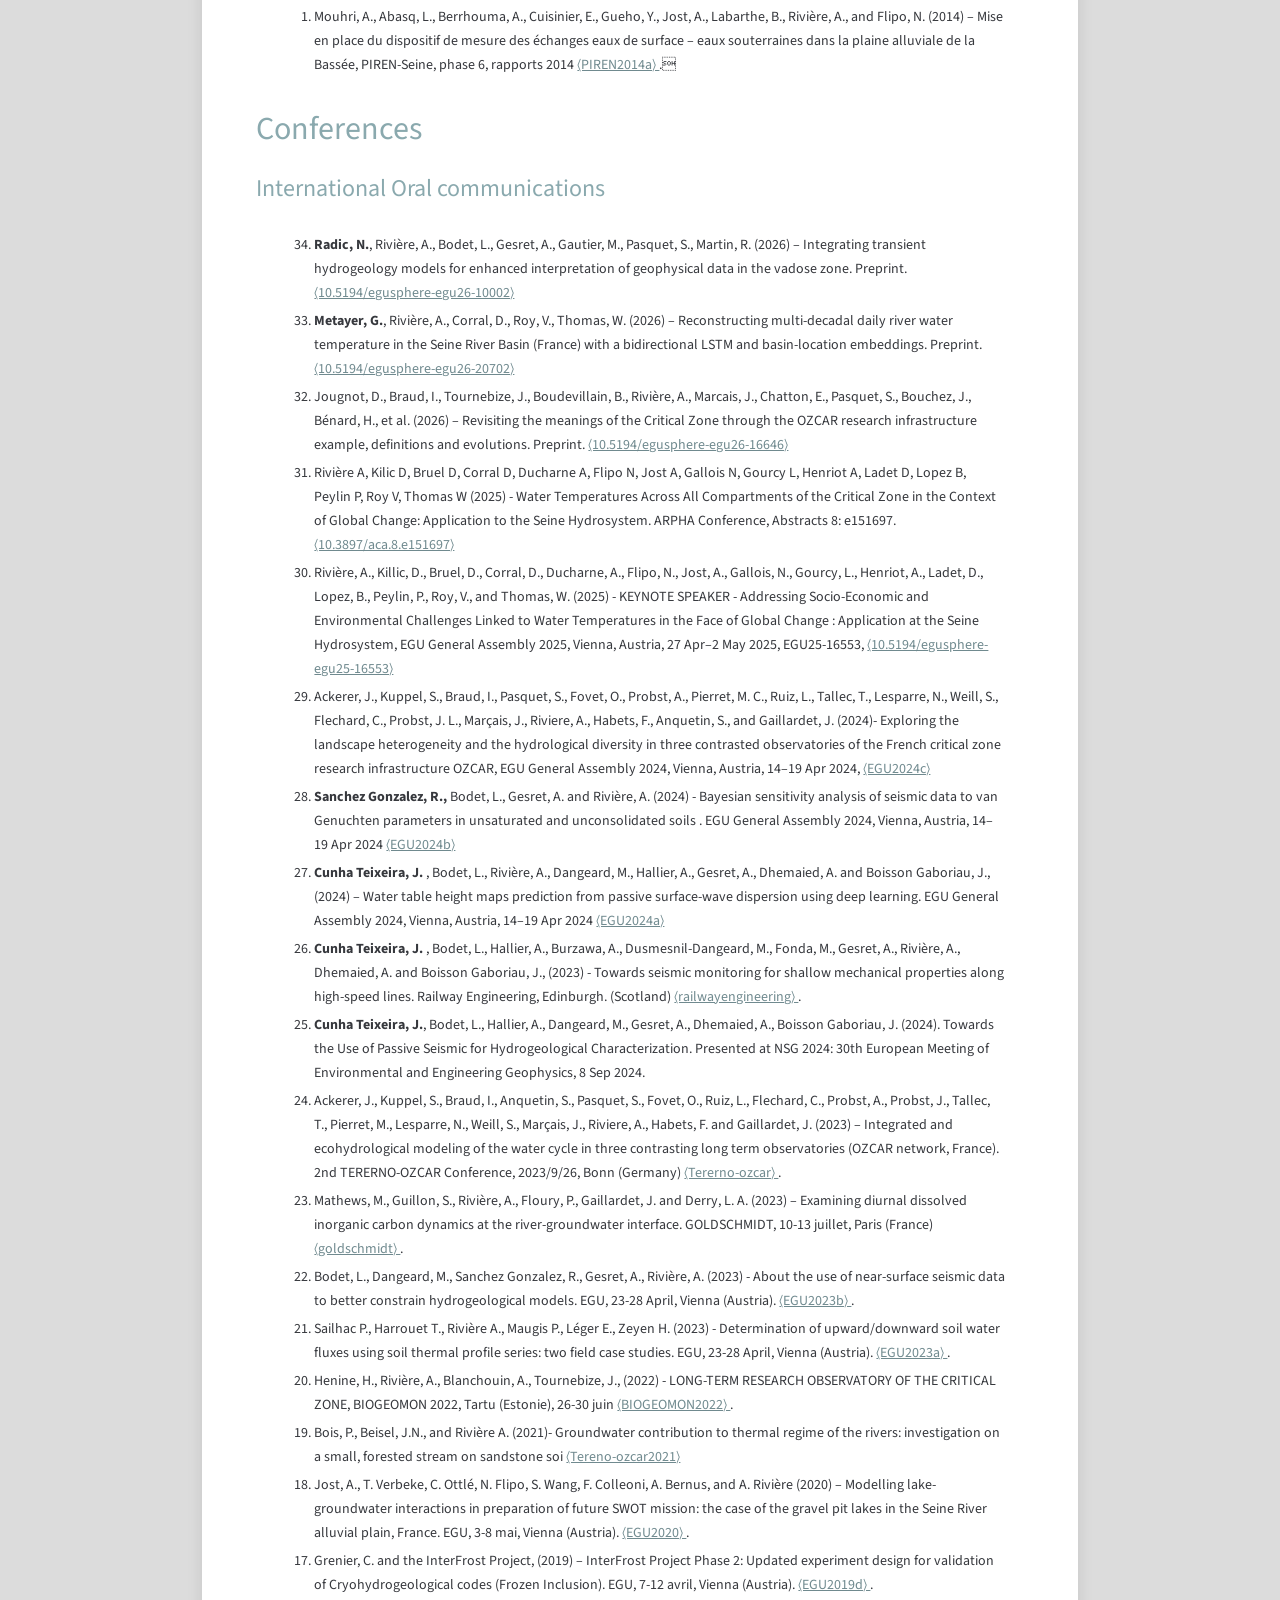
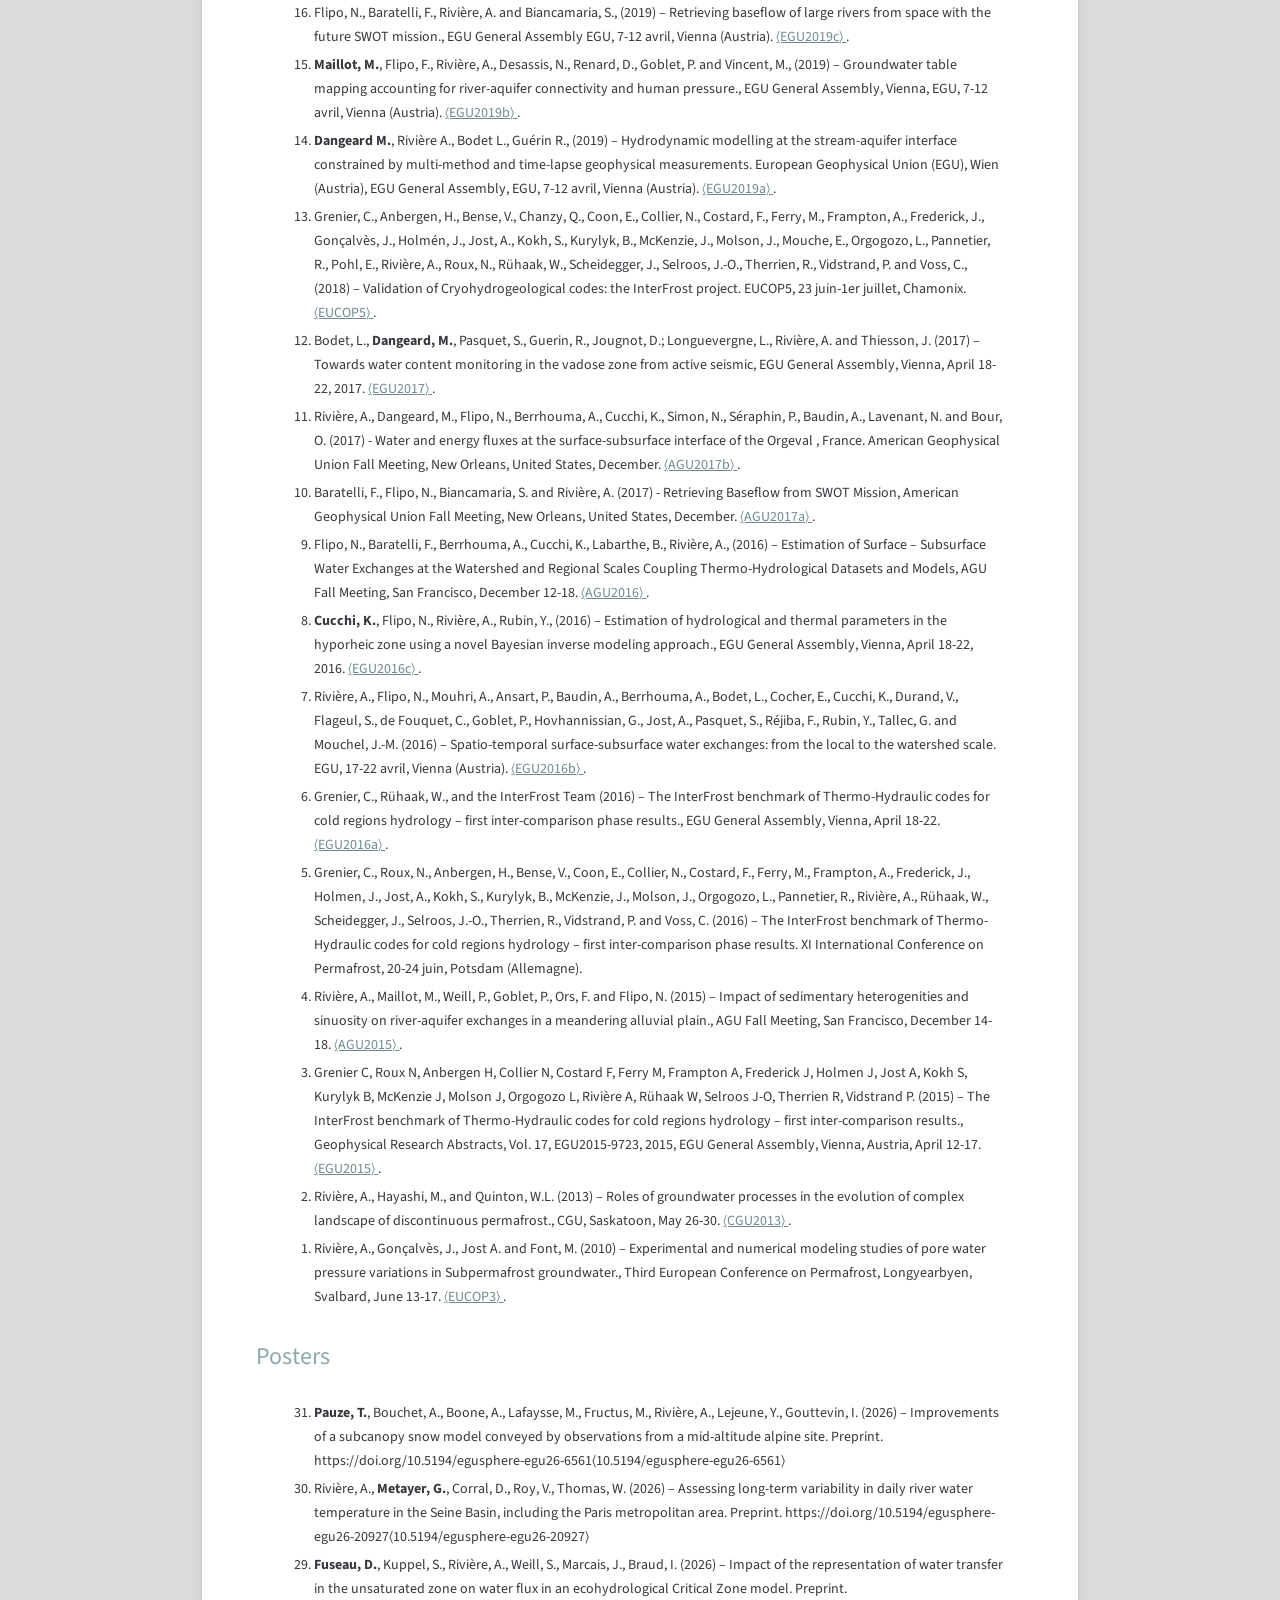
==== commit 740bf9f9: "update conf + poster" ====
--- a/index.html
+++ b/index.html
@@ -461,6 +461,28 @@
         <h3> Conferences </h3>
                 <h4> International Oral communications </h4>
                 <ol class="tightlist" reversed>
+
+                    <li>
+                        <b>Radic, N.</b>, Rivière, A., Bodet, L., Gesret, A., Gautier, M., Pasquet, S.,
+                        Martin, R. (2026) – Integrating transient hydrogeology models for enhanced interpretation
+                        of geophysical data in the vadose zone. Preprint.
+                        <a href="https://doi.org/10.5194/egusphere-egu26-10002">⟨10.5194/egusphere-egu26-10002⟩</a>
+                    </li>
+
+                    <li>
+                        <b>Metayer, G.</b>, Rivière, A., Corral, D., Roy, V., Thomas, W. (2026) –
+                        Reconstructing multi-decadal daily river water temperature in the Seine River Basin (France)
+                        with a bidirectional LSTM and basin-location embeddings. Preprint.
+                        <a href="https://doi.org/10.5194/egusphere-egu26-20702">⟨10.5194/egusphere-egu26-20702⟩</a>
+                    </li>
+
+                    <li>
+                        Jougnot, D., Braud, I., Tournebize, J., Boudevillain, B., Rivière, A., Marcais, J.,
+                        Chatton, E., Pasquet, S., Bouchez, J., Bénard, H., et al. (2026) –
+                        Revisiting the meanings of the Critical Zone through the OZCAR research infrastructure example,
+                        definitions and evolutions. Preprint.
+                        <a href="https://doi.org/10.5194/egusphere-egu26-16646">⟨10.5194/egusphere-egu26-16646⟩</a>
+                    </li>
                 <li>  Rivière A, Kilic D, Bruel D, Corral D, Ducharne A, Flipo N, Jost A, Gallois N, Gourcy L, Henriot A, Ladet D, Lopez B, Peylin P, Roy V, Thomas W (2025) - Water Temperatures Across All Compartments of the Critical Zone in the Context of Global Change: Application to the Seine Hydrosystem. ARPHA Conference, Abstracts 8: e151697.  <a href="https://doi.org/10.3897/aca.8.e151697">⟨10.3897/aca.8.e151697⟩ </a>  </li>
                 <li> Rivière, A., Killic, D., Bruel, D., Corral, D., Ducharne, A., Flipo, N., Jost, A., Gallois, N., Gourcy, L., Henriot, A., Ladet, D., Lopez, B., Peylin, P., Roy, V., and Thomas, W. (2025) - KEYNOTE SPEAKER - Addressing Socio-Economic and Environmental Challenges Linked to Water Temperatures in the Face of Global Change : Application at the Seine Hydrosystem, EGU General Assembly 2025, Vienna, Austria, 27 Apr–2 May 2025, EGU25-16553,  <a href="https://doi.org/10.5194/egusphere-egu25-16553">⟨10.5194/egusphere-egu25-16553⟩ </a>  </li>
                 <li> Ackerer, J., Kuppel, S., Braud, I., Pasquet, S., Fovet, O., Probst, A., Pierret, M. C., Ruiz, L., Tallec, T., Lesparre, N., Weill, S., Flechard, C., Probst, J. L., Marçais, J., Riviere, A., Habets, F., Anquetin, S., and Gaillardet, J. (2024)- Exploring the landscape heterogeneity and the hydrological diversity in three contrasted observatories of the French critical zone research infrastructure OZCAR, EGU General Assembly 2024, Vienna, Austria, 14–19 Apr 2024, <a href="https://doi.org/10.5194/egusphere-egu24-419">⟨EGU2024c⟩ </a>  </li>
@@ -495,6 +517,34 @@
                 </ol>
                 <h4> Posters </h4>
                 <ol class="tightlist" reversed>
+                    <li>
+                        <b>Pauze, T.</b>, Bouchet, A., Boone, A., Lafaysse, M., Fructus, M., Rivière, A.,
+                        Lejeune, Y., Gouttevin, I. (2026) – Improvements of a subcanopy snow model conveyed by observations
+                        from a mid-altitude alpine site. Preprint.
+                        https://doi.org/10.5194/egusphere-egu26-6561⟨10.5194/egusphere-egu26-6561⟩</a>
+                    </li>
+
+                    <li>
+                        Rivière, A., <b>Metayer, G.</b>, Corral, D., Roy, V., Thomas, W. (2026) –
+                        Assessing long-term variability in daily river water temperature in the Seine Basin,
+                        including the Paris metropolitan area. Preprint.
+                        https://doi.org/10.5194/egusphere-egu26-20927⟨10.5194/egusphere-egu26-20927⟩</a>
+                    </li>
+
+                    <li>
+                        <b>Fuseau, D.</b>, Kuppel, S., Rivière, A., Weill, S., Marcais, J., Braud, I. (2026) –
+                        Impact of the representation of water transfer in the unsaturated zone on water flux
+                        in an ecohydrological Critical Zone model. Preprint.
+                        https://doi.org/10.5194/egusphere-egu26-14308⟨10.5194/egusphere-egu26-14308⟩</a>
+                    </li>
+
+                    <li>
+                        <b>Gautier, M.</b>, Pasquet, S., Radic, N., Renard, D., Martin, R., et al. (2026) –
+                        3D near-surface geophysics and geostatistics for heterogeneities characterization and water table monitoring
+                        on the Orgeval Critical Zone Observatory.
+                        EGU General Assembly 2026, May 2026, Vienna, Austria.
+                        https://doi.org/10.5194/egusphere-egu26-9657⟨10.5194/egusphere-egu26-9657⟩</a>
+                    </li>
                     <li> Rivière A, Radic N, Gautier M, Clinquart V, Bodet L, Gesret A, Martin R, Pasquet S, Renard D, Nespoulet R, Baudin A (2025) - Integrating Data into Hydrogeophysical Models to Unveil Fluxes and River Interactions: Insights from the Orgeval Critical Zone Observatory. ARPHA Conference Abstracts 8: e152222. 	<a href="https://doi.org/10.3897/aca.8.e152222"> ⟨10.3897/aca.8.e152222⟩ </a>. </li>
                     <li>  Henine H, Rivière A, Blanchouin A, Guillon S, Gaillardet J, Tournebize J, Chaumont C, Dris R, Tassin B, Garnier J, Mouchel J-M, Archaimbault V, Bouchez J, De-Lavenne A, Persat L, Guigon E, Bodet L, Pasquet S, Quesnel F, Audigane P, Le Callonnec L, Clement R, Calabro Souza G, Joly F, Friceau L, Mercier B, Baudin A, Lestel L, Thieu V, Gesret A, Nespoulet R, Cordier L, Rabah A, Benoit A, Mallik A, Lebrun J (2025) - Oracle-Orgeval, Long-term Research observatory of the critical zone. ARPHA Conference Abstracts 8: e153511. <a href=https://doi.org/10.3897/aca.8.e153511> ⟨10.3897/aca.8.e153511⟩ </a>. </li>
                     <li>  Rivière, A., Bodet, L., Gautier, M., Gesret, A., Martin, R., Pasquet, S., Radic, N., Cunha Teixeira, J., Dangeard, M., and Renard, D.(2025) - Integrating Data into the Hydrogeophysical Model: A Case Study of the Orgeval Critical Zone Observatory, EGU General Assembly 2025, Vienna, Austria, 27 Apr–2 May 2025, EGU25-20210, 	<a href="https://doi.org/10.5194/egusphere-egu25-2021"> ⟨10.5194/egusphere-egu25-20210⟩ </a>. </li>
@@ -786,9 +836,13 @@
 
                 <section id="section9">
                     <h2> Supervision </h2>
-                    <p> Postdoctoral Researchers : 6, Ph.D. Theses : 10, Master's Theses (M2) : 16, Bachelor's Theses (L3): 1 and  Undergraduate Projects (L1): 1 </p>
+                    <p> Postdoctoral Researchers : 7, Ph.D. Theses : 10, Master's Theses (M2) : 16, Bachelor's Theses (L3): 1 and  Undergraduate Projects (L1): 1 </p>
 
                     <h3>Post Doc researchers</h3>
+                    <p>
+                        <strong>2026-2028 :</strong> Thibaut Eloy – Classification, interpolation et extrapolation des données thermiques sur le bassin de la Seine
+                        (Clim'Seine), Co-supervisor with Damien Corral and Valérie Roy (CMA, Mines Paris – PSL)
+                    </p>
                     <p><strong>2025-2026 :</strong>  David Fuseau - Representation de la zone non saturée dans les modèles de la zone critique. (OZCAR), Co-supervisor with Sylvain Kuppel (GET, Toulouse), Jean Marçais (INRAE, Lyon) et Sylvain Weill (ENGEES, Strasbourg) </p>
                     <p><strong>2025-2027 :</strong> Guillaume Metayer - Address the socio-economic and environmental challenges related to groundwater temperature in the face of global changes. (Paris, France - AquaThermie), Co-supervisor with Damien Corral, Valerie Roy (Mines Paris - PSL) and Augustin Thomas (BRGM) </p>
                     <p><strong>2024-2026 :</strong> Maxime Gautier - Hydrogeophysics-Based Forecasting of Water Resources in the Orgeval Critical Zone (Paris, France - ANR GWSBound), Co-supervisor with Alexandrine Gesret, Ludovic Bodet, Sylvain Pasquet, Rolland Martin et Didier Renard </p>
@@ -811,6 +865,15 @@
 
 
                     <h3>Master Students</h3>
+                    <p>
+                        <strong>2026:</strong> Jeanne Fagniez – Traitement de données par machine learning,
+                        Master 1 Intelligence Artificielle et Société, PSL
+                    </p>
+
+                    <p>
+                        <strong>2026:</strong> Bénédicte Perret – Étude des ressources en eau par time-lapse hydrogéophysique,
+                        Master degree in Geological Hazard, Observation, Measurements, Modelling, Montpellier University
+                    </p>
                     <p><strong>2025: </strong> Anandita Kaushal - Traitement de données de température sur l'observatoire de l'Orgeval, Indian Institute of Technology, Delhi </p>
                     <p><strong>2025: </strong> Sarah Storch –   Echange thermique nappe-rivière sur l'observatoire de l’Orgeval,  co-supervisor with Alexandrine Gesret (Mines Paris -PSL). 2A ENSG (Master 1)  </p>
                     <p><strong>2025: </strong> Vita Clinquart –   Etude de l’évolution des ressources en eau et de leurs températures associées sur l’observatoire de l’Orgeval,  co-supervisor with Alexandrine Gesret (Mines Paris -PSL). Master 2 HSE Avignon </p>
